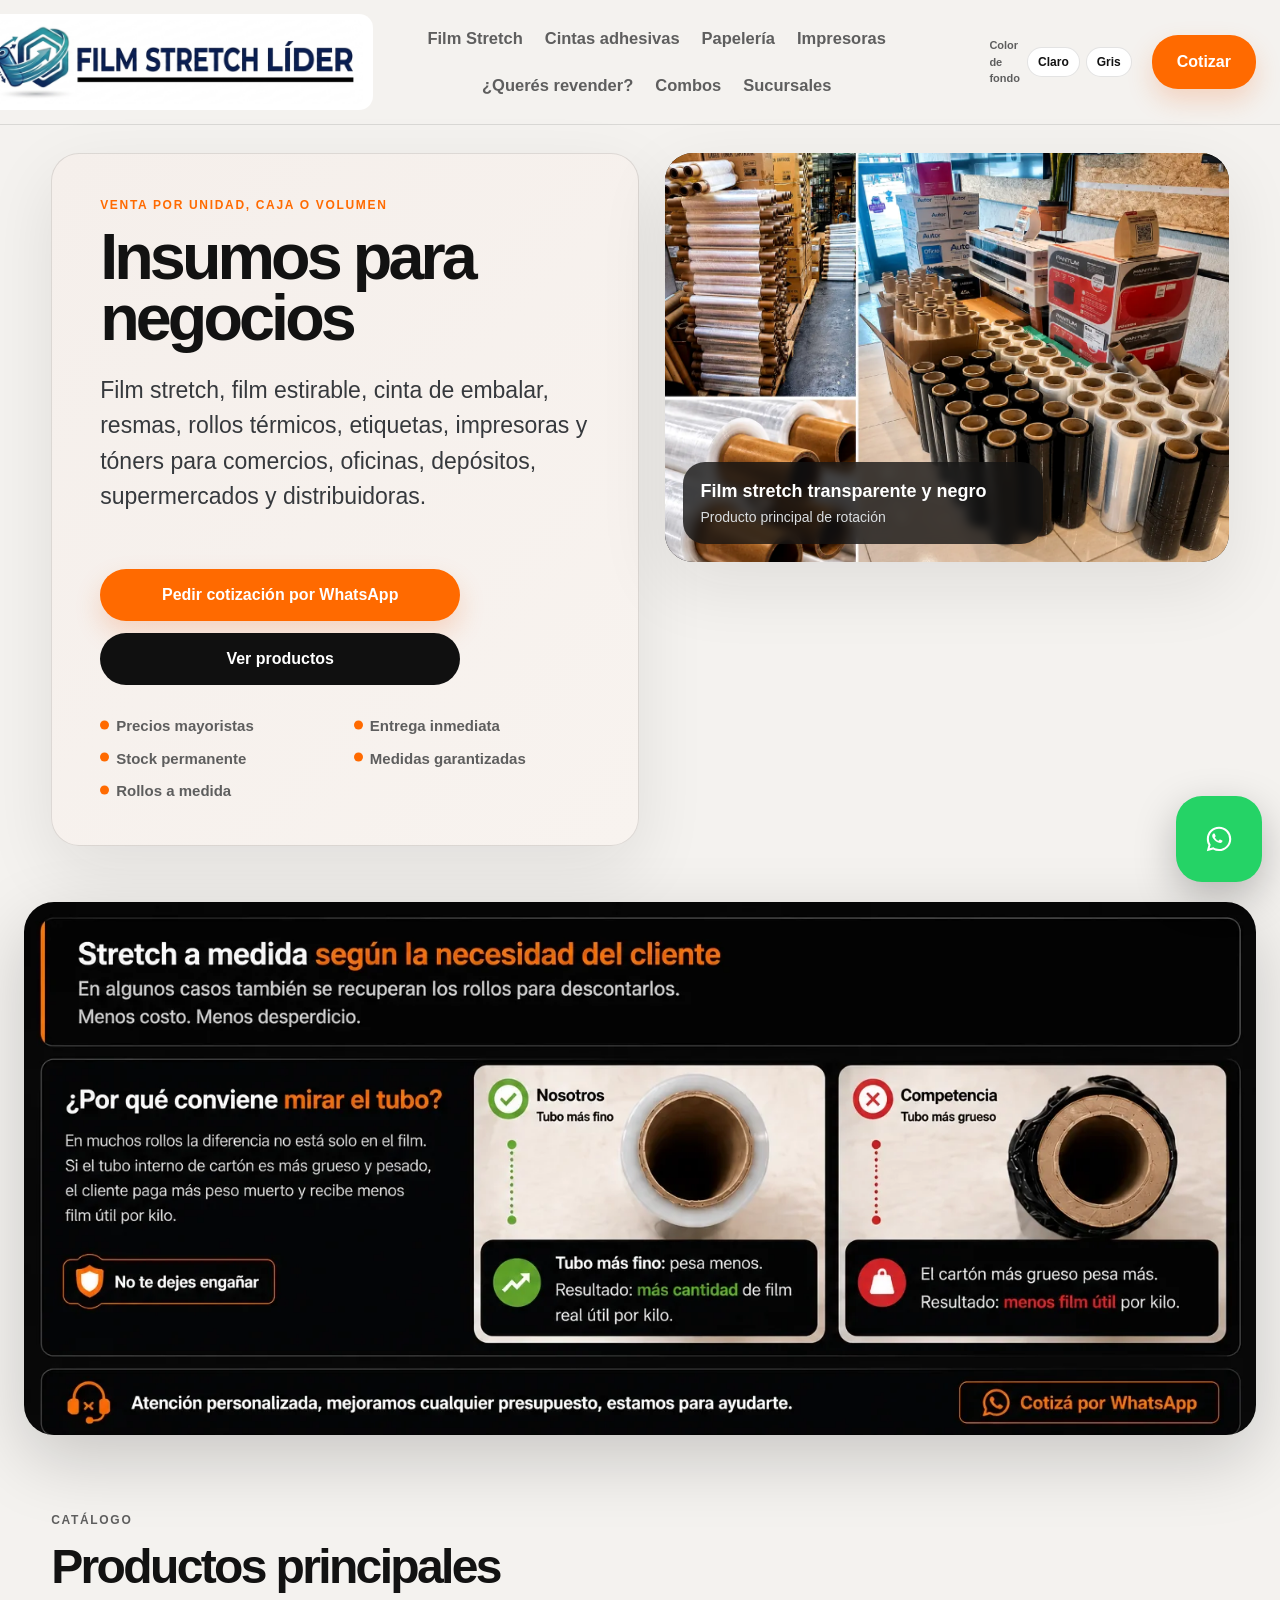
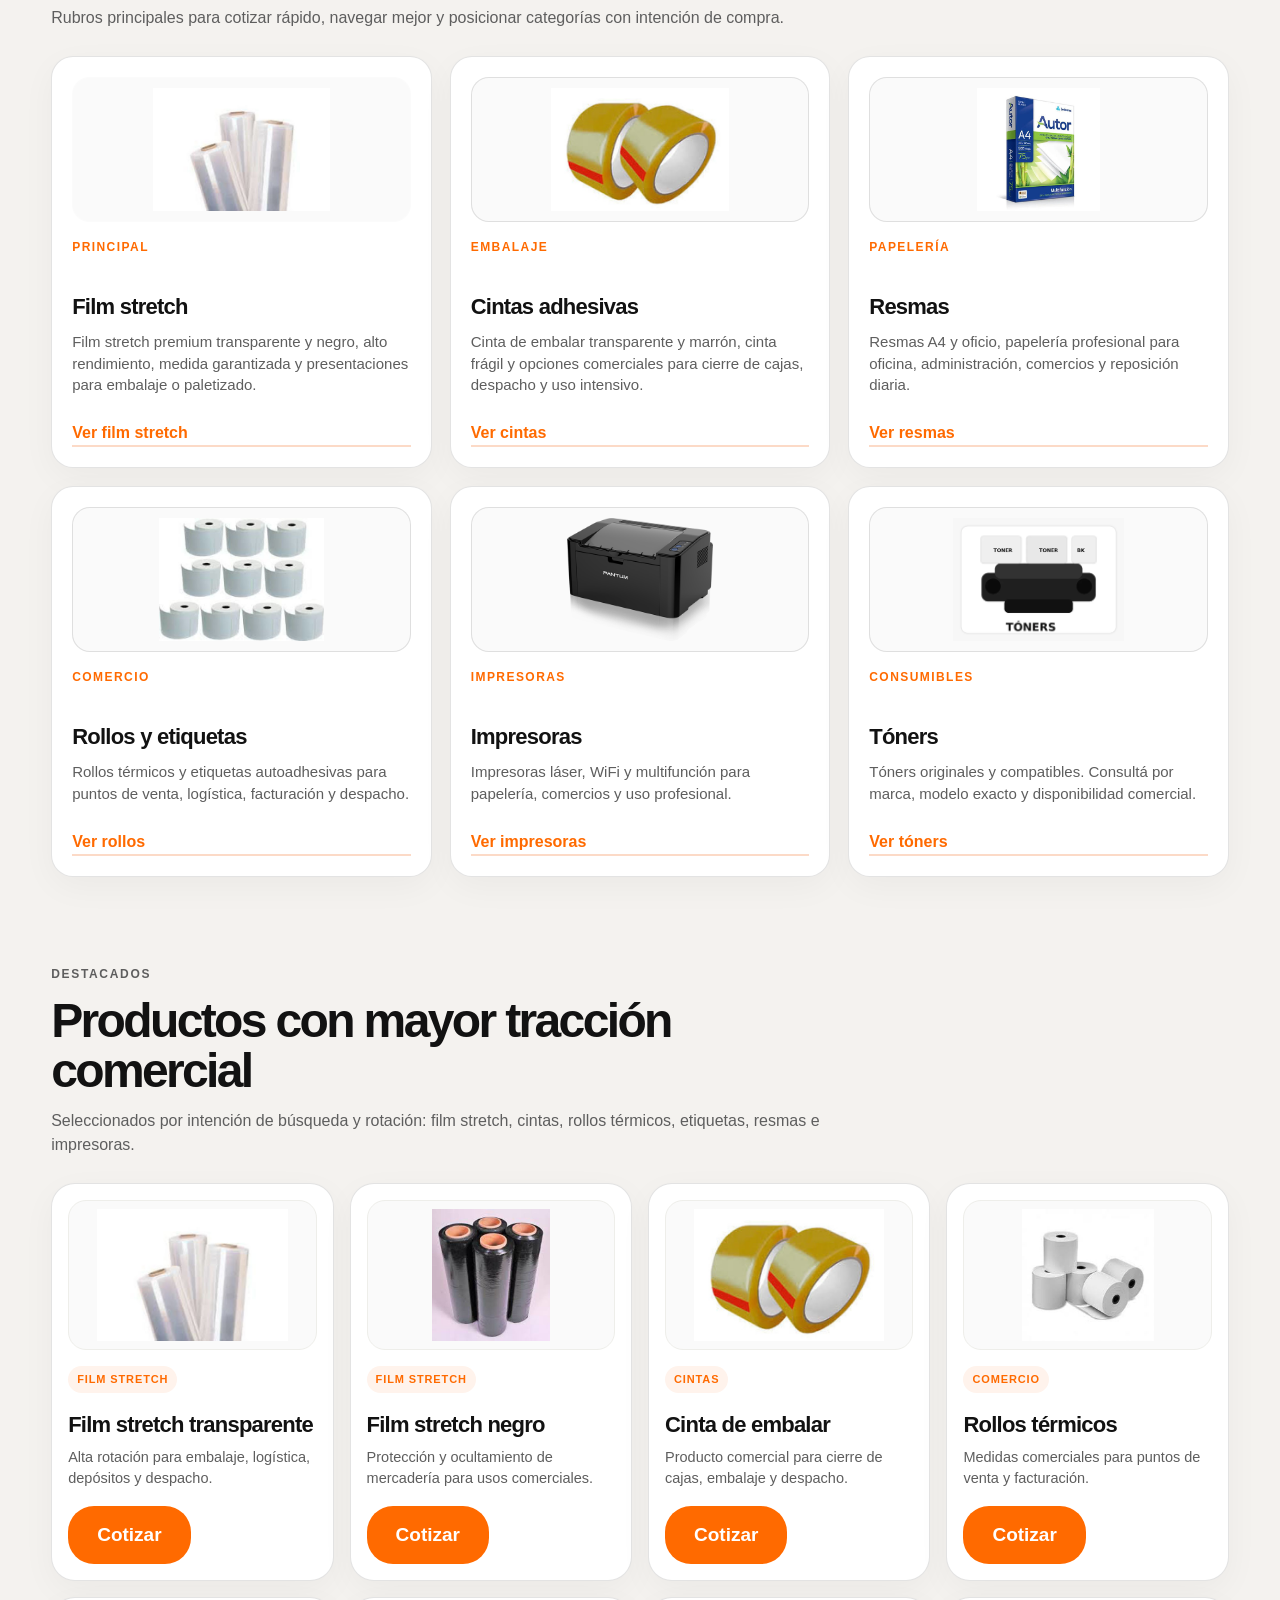
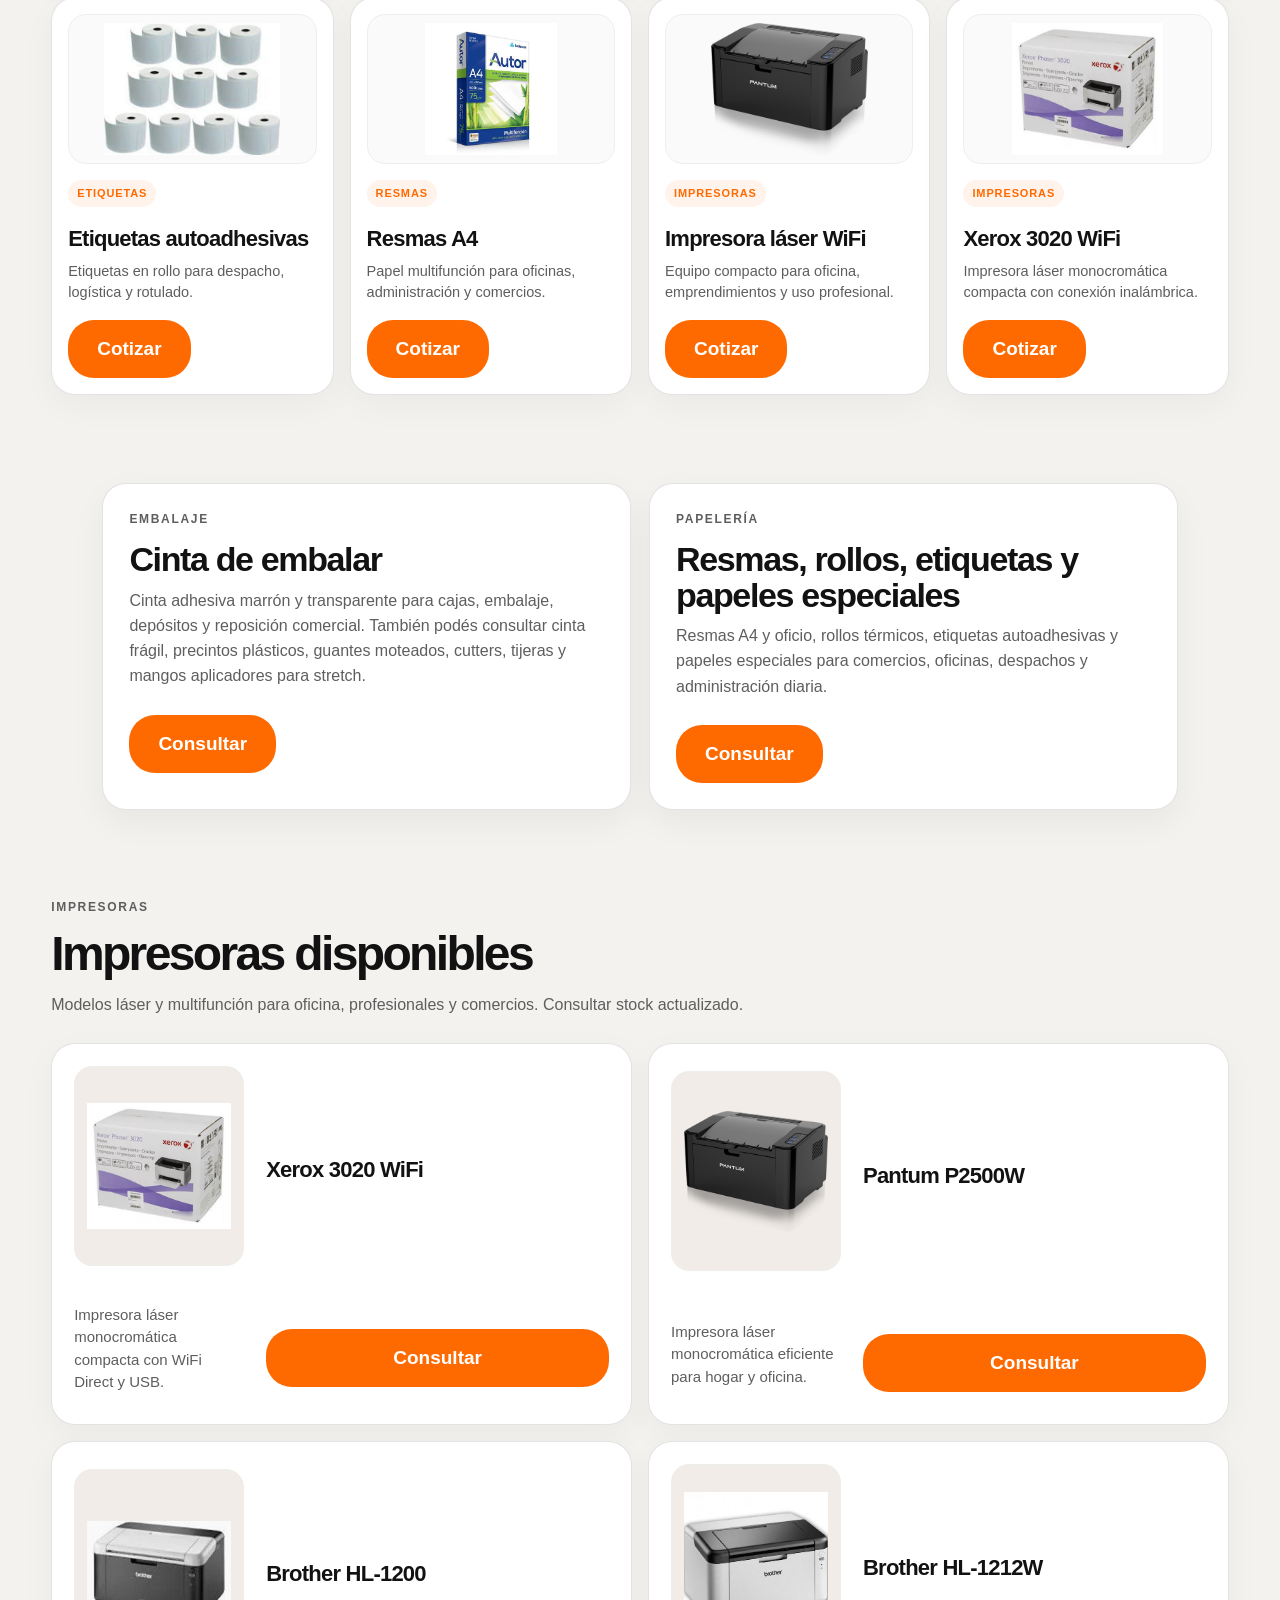
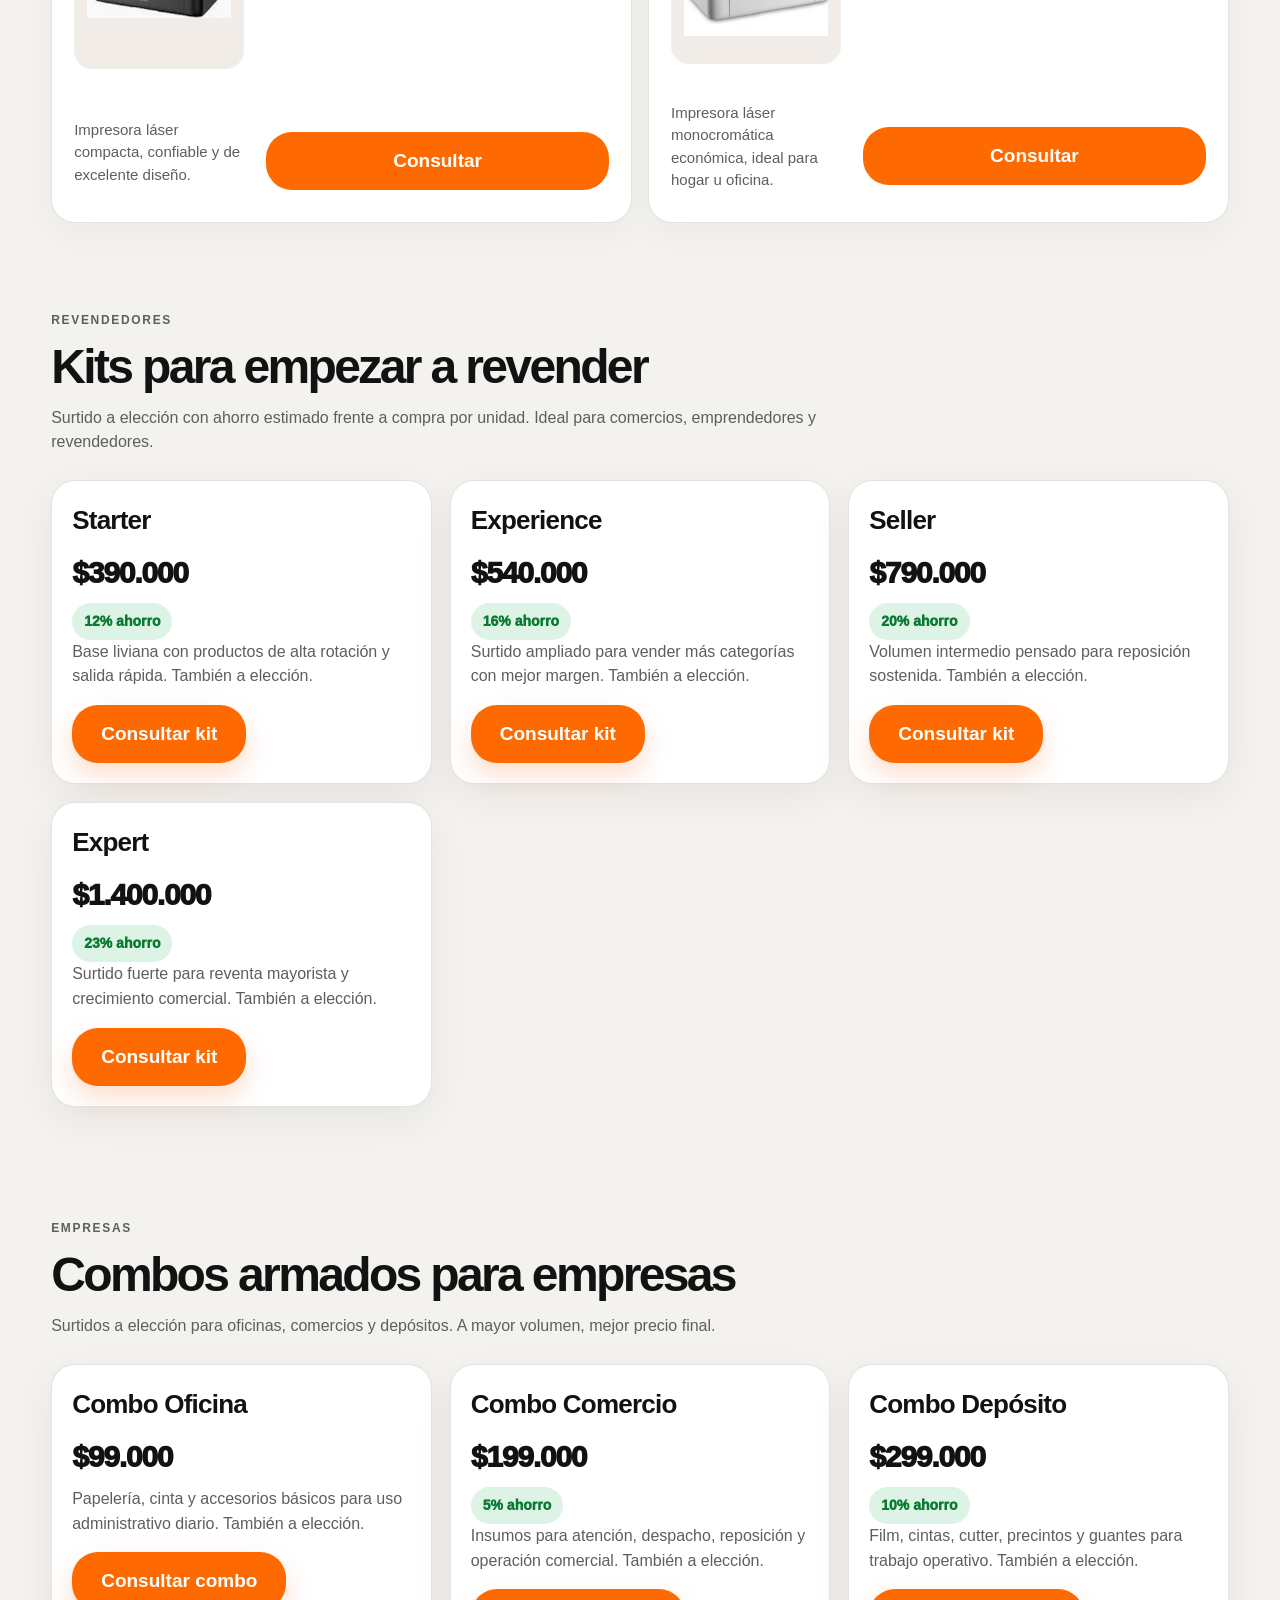
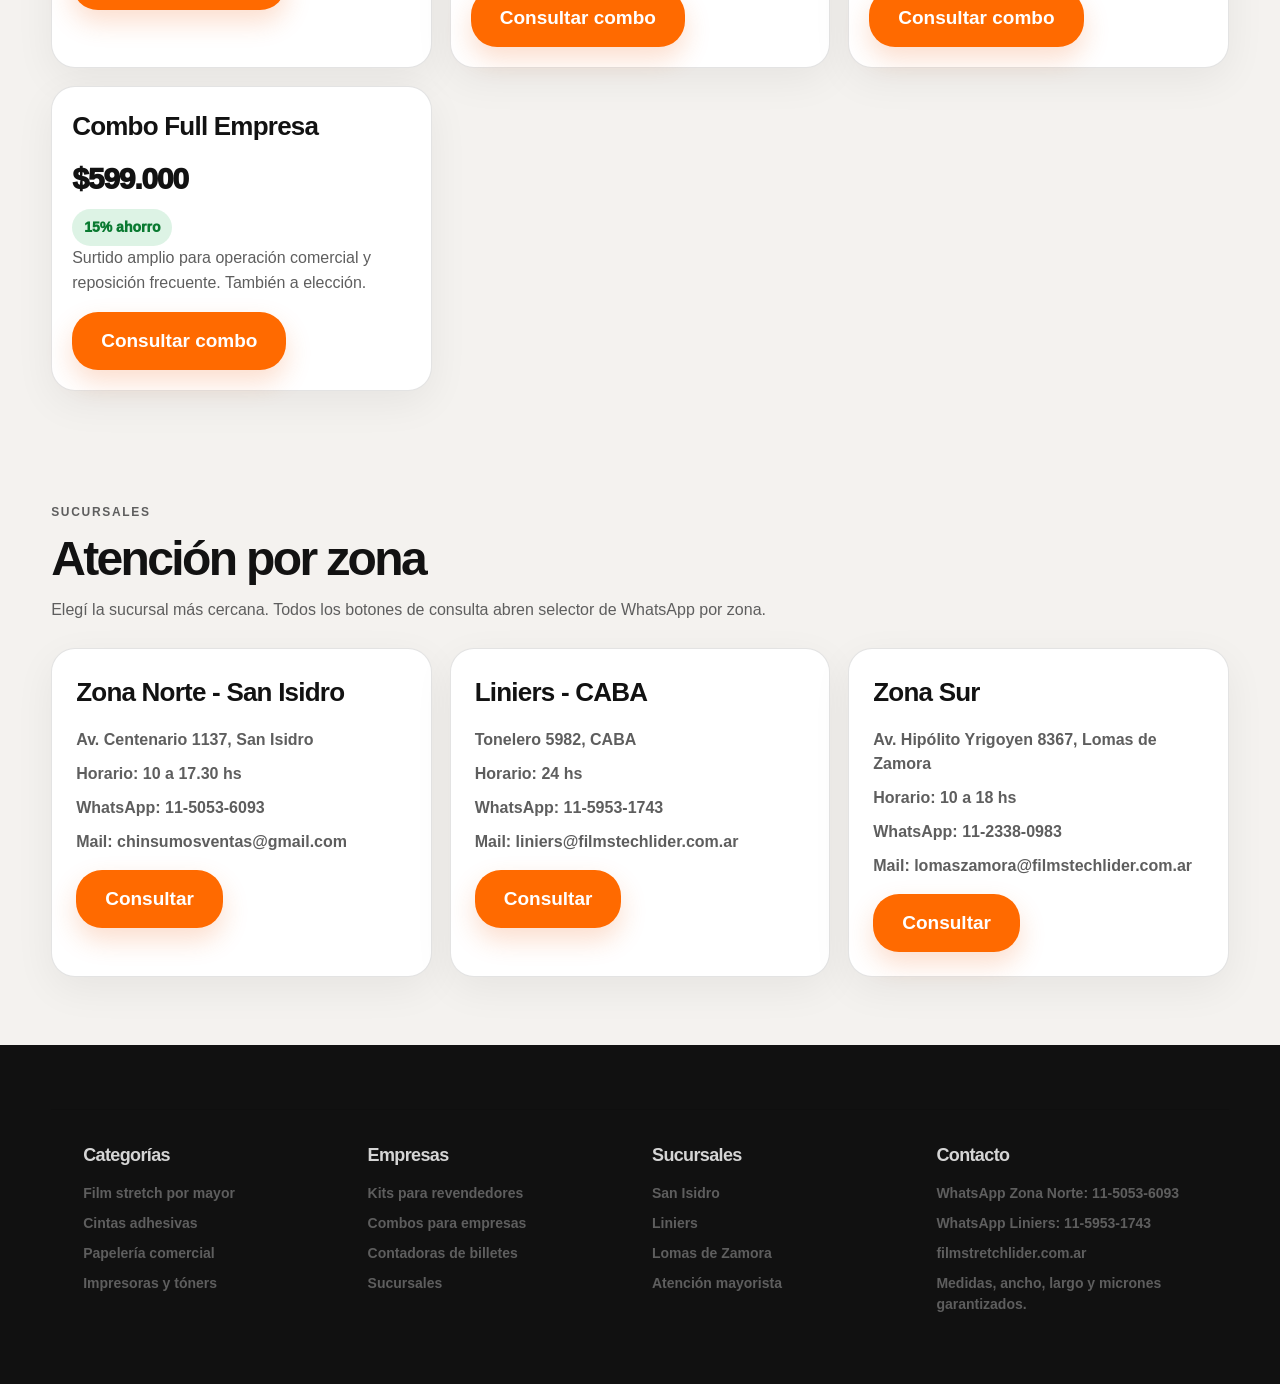
==== index.html @ 1c3432fb "Add files via upload" ====
<!doctype html>
<html lang="es-AR">
<head>
  <meta charset="utf-8">
  <meta name="viewport" content="width=device-width, initial-scale=1">
  <title>Film Stretch Líder | Insumos para negocios y empresas</title>
  <meta name="description" content="Film stretch, film estirable, cinta de embalar, resmas, rollos térmicos, etiquetas, papeles especiales, impresoras y tóners. Insumos para comercios, oficinas, depósitos, supermercados y distribuidoras.">
  <meta name="keywords" content="film stretch, film estirable, cinta de embalar, embalaje de protección, insumos, resmas, toners, impresoras, rollos térmicos, etiquetas autoadhesivas, San Isidro, Liniers, Zona Sur">
  <meta name="robots" content="index,follow">
  <meta property="og:title" content="Film Stretch Líder">
  <meta property="og:description" content="Film stretch, cinta de embalar, resmas, impresoras, tóners e insumos para negocios.">
  <meta property="og:type" content="website">
  <meta property="og:locale" content="es_AR">
  <link rel="canonical" href="https://filmstretchlider.com.ar/">
  <link rel="stylesheet" href="styles.css">
  <script type="application/ld+json">
  {
    "@context": "https://schema.org",
    "@type": "Store",
    "name": "Film Stretch Líder",
    "description": "Insumos para embalaje, papelería e impresoras.",
    "telephone": "+54 9 11 5053-6093",
    "email": "chinsumosventas@gmail.com",
    "address": {
      "@type": "PostalAddress",
      "streetAddress": "Av. Centenario 1137",
      "addressLocality": "San Isidro",
      "addressRegion": "Buenos Aires",
      "addressCountry": "AR"
    },
    "openingHours": "Mo-Fr 10:00-17:30",
    "url": "https://filmstretchlider.com.ar/"
  }
  </script>
</head>
<body class="theme-light">
  <header class="site-header">
    <a class="brand brand-logo" href="index.html" aria-label="Film Stretch Líder">
      <img loading="lazy" src="assets/logo-filmstretchlider.png" alt="Film Stretch Líder">
    </a>
    <nav class="main-nav" aria-label="Navegación">
      <a href="film-stretch/">Film Stretch</a>
      <a href="cintas-adhesivas/">Cintas adhesivas</a>
      <a href="papeleria-comercial/">Papelería</a>
      <a href="impresoras-toners/">Impresoras</a>
      <a href="kits-revendedores/">¿Querés revender?</a><a href="combos-empresas/">Combos</a>
      <a href="sucursales/">Sucursales</a>
    </nav>
    <div class="theme-switcher" aria-label="Cambiar tema">
      <span>Color de fondo</span>
      <button type="button" data-theme="theme-light">Claro</button>
      <button type="button" data-theme="theme-gray">Gris</button>
    </div>
    <a class="button button-header js-open-whatsapp" href="#" data-product="cotización general">Cotizar</a>
  </header>

  <main>
    <section class="hero">
      <div class="hero-copy">
        <p class="kicker">Venta por unidad, caja o volumen</p>
        <h1>Insumos para negocios</h1>
        <p class="hero-text">Film stretch, film estirable, cinta de embalar, resmas, rollos térmicos, etiquetas, impresoras y tóners para comercios, oficinas, depósitos, supermercados y distribuidoras.</p>
        <div class="hero-actions">
          <a class="button js-open-whatsapp" href="#" data-product="cotización general">Pedir cotización por WhatsApp</a>
          <a class="button button-dark" href="#productos">Ver productos</a>
        </div>
        <ul class="hero-benefits" aria-label="Ventajas comerciales">
          <li>Precios mayoristas</li>
          <li>Entrega inmediata</li>
          <li>Stock permanente</li>
          <li>Medidas garantizadas</li>
          <li>Rollos a medida</li>
        </ul>
      </div>

      <div class="hero-side">
        <div class="hero-visual">
          <img src="assets/hero-collage.webp" alt="Collage de film stretch e insumos en stock">
          <div class="hero-label">
            <strong>Film stretch transparente y negro</strong>
            <span>Producto principal de rotación</span>
          </div>
        </div>
      </div>
    </section>

    
    <section class="tube-comparison-home" aria-label="Comparativa de tubos de film stretch">
      <img 
        src="assets/comparativa-tubos-home-sin-catalogo.webp" 
        alt="Comparativa de tubos de film stretch: tubo fino versus tubo grueso. Menos cartón, menos peso muerto y más film útil por kilo."
        loading="lazy">
    </section>

<section class="section" id="productos">
      <div class="section-title">
        <p class="kicker">Catálogo</p>
        <h2>Productos principales</h2>
        <p>Rubros principales para cotizar rápido, navegar mejor y posicionar categorías con intención de compra.</p>
      </div>
      <div class="category-grid category-grid-media">
        <article class="category-card main-category">
          <img loading="lazy" class="category-thumb" src="assets/film-stretch-3rollos.jpg" alt="Film stretch transparente">
          <div class="category-label">Principal</div>
          <h3>Film stretch</h3>
          <p>Film stretch premium transparente y negro, alto rendimiento, medida garantizada y presentaciones para embalaje o paletizado.</p>
          <a href="film-stretch/">Ver film stretch</a>
        </article>

        <article class="category-card">
          <img loading="lazy" class="category-thumb" src="assets/cinta-embalar.jpg" alt="Cinta de embalar">
          <div class="category-label">Embalaje</div>
          <h3>Cintas adhesivas</h3>
          <p>Cinta de embalar transparente y marrón, cinta frágil y opciones comerciales para cierre de cajas, despacho y uso intensivo.</p>
          <a href="cintas-adhesivas/">Ver cintas</a>
        </article>

        <article class="category-card">
          <img loading="lazy" class="category-thumb" src="assets/autor-a4-75g.jpg" alt="Resmas A4">
          <div class="category-label">Papelería</div>
          <h3>Resmas</h3>
          <p>Resmas A4 y oficio, papelería profesional para oficina, administración, comercios y reposición diaria.</p>
          <a href="papeleria-comercial/">Ver resmas</a>
        </article>

        <article class="category-card">
          <img loading="lazy" class="category-thumb" src="assets/etiquetas-pack.jpg" alt="Rollos térmicos y etiquetas">
          <div class="category-label">Comercio</div>
          <h3>Rollos y etiquetas</h3>
          <p>Rollos térmicos y etiquetas autoadhesivas para puntos de venta, logística, facturación y despacho.</p>
          <a href="papeleria-comercial/">Ver rollos</a>
        </article>

        <article class="category-card">
          <img loading="lazy" class="category-thumb" src="assets/pantum-p2500w.jpg" alt="Impresora láser">
          <div class="category-label">Impresoras</div>
          <h3>Impresoras</h3>
          <p>Impresoras láser, WiFi y multifunción para papelería, comercios y uso profesional.</p>
          <a href="impresoras-toners/">Ver impresoras</a>
        </article>

        <article class="category-card">
          <img loading="lazy" class="category-thumb" src="assets/toners-genericos.webp" alt="Tóners e insumos de impresión">
          <div class="category-label">Consumibles</div>
          <h3>Tóners</h3>
          <p>Tóners originales y compatibles. Consultá por marca, modelo exacto y disponibilidad comercial.</p>
          <a href="impresoras-toners/">Ver tóners</a>
        </article>
      </div>
    </section>

    <section class="section product-gallery">
      <div class="section-title">
        <p class="kicker">Destacados</p>
        <h2>Productos con mayor tracción comercial</h2>
        <p>Seleccionados por intención de búsqueda y rotación: film stretch, cintas, rollos térmicos, etiquetas, resmas e impresoras.</p>
      </div>
      <div class="gallery-grid gallery-grid-compact">
        <article class="gallery-card">
          <img loading="lazy" src="assets/film-stretch-3rollos.jpg" alt="Film stretch transparente">
          <div><span class="product-badge">Film stretch</span><h3>Film stretch transparente</h3><p>Alta rotación para embalaje, logística, depósitos y despacho.</p><button class="button button-small js-open-whatsapp" data-product="film stretch transparente">Cotizar</button></div>
        </article>
        <article class="gallery-card">
          <img loading="lazy" src="assets/film-stretch-negro.jpg" alt="Film stretch negro">
          <div><span class="product-badge">Film stretch</span><h3>Film stretch negro</h3><p>Protección y ocultamiento de mercadería para usos comerciales.</p><button class="button button-small js-open-whatsapp" data-product="film stretch negro">Cotizar</button></div>
        </article>
        <article class="gallery-card">
          <img loading="lazy" src="assets/cinta-embalar.jpg" alt="Cinta de embalar">
          <div><span class="product-badge">Cintas</span><h3>Cinta de embalar</h3><p>Producto comercial para cierre de cajas, embalaje y despacho.</p><button class="button button-small js-open-whatsapp" data-product="cinta de embalar">Cotizar</button></div>
        </article>
        <article class="gallery-card">
          <img loading="lazy" src="assets/rollos-termicos.jpg" alt="Rollos térmicos">
          <div><span class="product-badge">Comercio</span><h3>Rollos térmicos</h3><p>Medidas comerciales para puntos de venta y facturación.</p><button class="button button-small js-open-whatsapp" data-product="rollos térmicos">Cotizar</button></div>
        </article>
        <article class="gallery-card">
          <img loading="lazy" src="assets/etiquetas-pack.jpg" alt="Etiquetas autoadhesivas">
          <div><span class="product-badge">Etiquetas</span><h3>Etiquetas autoadhesivas</h3><p>Etiquetas en rollo para despacho, logística y rotulado.</p><button class="button button-small js-open-whatsapp" data-product="etiquetas autoadhesivas">Cotizar</button></div>
        </article>
        <article class="gallery-card">
          <img loading="lazy" src="assets/autor-a4-75g.jpg" alt="Resma A4 Autor 75 gramos">
          <div><span class="product-badge">Resmas</span><h3>Resmas A4</h3><p>Papel multifunción para oficinas, administración y comercios.</p><button class="button button-small js-open-whatsapp" data-product="resmas A4">Cotizar</button></div>
        </article>
        <article class="gallery-card">
          <img loading="lazy" src="assets/pantum-p2500w.jpg" alt="Impresora Pantum P2500W">
          <div><span class="product-badge">Impresoras</span><h3>Impresora láser WiFi</h3><p>Equipo compacto para oficina, emprendimientos y uso profesional.</p><button class="button button-small js-open-whatsapp" data-product="impresora láser WiFi">Cotizar</button></div>
        </article>
        <article class="gallery-card">
          <img loading="lazy" src="assets/xerox-3020-wifi.jpg" alt="Impresora Xerox 3020 WiFi">
          <div><span class="product-badge">Impresoras</span><h3>Xerox 3020 WiFi</h3><p>Impresora láser monocromática compacta con conexión inalámbrica.</p><button class="button button-small js-open-whatsapp" data-product="Xerox 3020 WiFi">Cotizar</button></div>
        </article>
      </div>
    </section>

    <section class="section seo-blocks">
      <div class="two-columns">
        <article class="info-block">
          <p class="kicker">Embalaje</p>
          <h2>Cinta de embalar</h2>
          <p>Cinta adhesiva marrón y transparente para cajas, embalaje, depósitos y reposición comercial. También podés consultar cinta frágil, precintos plásticos, guantes moteados, cutters, tijeras y mangos aplicadores para stretch.</p>
          <button class="button button-small js-open-whatsapp" data-product="cintas adhesivas y accesorios de embalaje">Consultar</button>
        </article>
        <article class="info-block">
          <p class="kicker">Papelería</p>
          <h2>Resmas, rollos, etiquetas y papeles especiales</h2>
          <p>Resmas A4 y oficio, rollos térmicos, etiquetas autoadhesivas y papeles especiales para comercios, oficinas, despachos y administración diaria.</p>
          <button class="button button-small js-open-whatsapp" data-product="papelería comercial">Consultar</button>
        </article>
      </div>
    </section>

    <section class="section" id="impresion">
      <div class="section-title">
        <p class="kicker">Impresoras</p>
        <h2>Impresoras disponibles</h2>
        <p>Modelos láser y multifunción para oficina, profesionales y comercios. Consultar stock actualizado.</p>
      </div>
      <div class="printer-grid">
        <article class="printer-card"><img loading="lazy" src="assets/xerox-3020-wifi.jpg" alt="Xerox 3020 WiFi"><h3>Xerox 3020 WiFi</h3><p>Impresora láser monocromática compacta con WiFi Direct y USB.</p><button class="button button-small js-open-whatsapp" data-product="Impresora Xerox 3020 WiFi">Consultar</button></article>
        <article class="printer-card"><img loading="lazy" src="assets/pantum-p2500w.jpg" alt="Pantum P2500W"><h3>Pantum P2500W</h3><p>Impresora láser monocromática eficiente para hogar y oficina.</p><button class="button button-small js-open-whatsapp" data-product="Impresora Pantum P2500W">Consultar</button></article>
        <article class="printer-card"><img loading="lazy" src="assets/brother-hl1200.jpg" alt="Brother HL-1200"><h3>Brother HL-1200</h3><p>Impresora láser compacta, confiable y de excelente diseño.</p><button class="button button-small js-open-whatsapp" data-product="Impresora Brother HL-1200">Consultar</button></article>
        <article class="printer-card"><img loading="lazy" src="assets/brother-hl1212w.jpg" alt="Brother HL-1212W"><h3>Brother HL-1212W</h3><p>Impresora láser monocromática económica, ideal para hogar u oficina.</p><button class="button button-small js-open-whatsapp" data-product="Impresora Brother HL-1212W">Consultar</button></article>
      </div>
    </section>

    <section class="section" id="kits-revendedores">
      <div class="section-title">
        <p class="kicker">Revendedores</p>
        <h2>Kits para empezar a revender</h2>
        <p>Surtido a elección con ahorro estimado frente a compra por unidad. Ideal para comercios, emprendedores y revendedores.</p>
      </div>
      <div class="page-grid">
        <article class="kit-card"><h3>Starter</h3><div class="kit-price">$390.000</div><span class="saving">12% ahorro</span><p>Base liviana con productos de alta rotación y salida rápida. También a elección.</p><button class="button js-open-whatsapp" data-product="Kit Starter para revendedores">Consultar kit</button></article>
        <article class="kit-card"><h3>Experience</h3><div class="kit-price">$540.000</div><span class="saving">16% ahorro</span><p>Surtido ampliado para vender más categorías con mejor margen. También a elección.</p><button class="button js-open-whatsapp" data-product="Kit Experience para revendedores">Consultar kit</button></article>
        <article class="kit-card"><h3>Seller</h3><div class="kit-price">$790.000</div><span class="saving">20% ahorro</span><p>Volumen intermedio pensado para reposición sostenida. También a elección.</p><button class="button js-open-whatsapp" data-product="Kit Seller para revendedores">Consultar kit</button></article>
        <article class="kit-card"><h3>Expert</h3><div class="kit-price">$1.400.000</div><span class="saving">23% ahorro</span><p>Surtido fuerte para reventa mayorista y crecimiento comercial. También a elección.</p><button class="button js-open-whatsapp" data-product="Kit Expert para revendedores">Consultar kit</button></article>
      </div>
    </section>

    <section class="section" id="combos-empresas">
      <div class="section-title">
        <p class="kicker">Empresas</p>
        <h2>Combos armados para empresas</h2>
        <p>Surtidos a elección para oficinas, comercios y depósitos. A mayor volumen, mejor precio final.</p>
      </div>
      <div class="page-grid">
        <article class="kit-card"><h3>Combo Oficina</h3><div class="kit-price">$99.000</div><p>Papelería, cinta y accesorios básicos para uso administrativo diario. También a elección.</p><button class="button js-open-whatsapp" data-product="Combo Oficina">Consultar combo</button></article>
        <article class="kit-card"><h3>Combo Comercio</h3><div class="kit-price">$199.000</div><span class="saving">5% ahorro</span><p>Insumos para atención, despacho, reposición y operación comercial. También a elección.</p><button class="button js-open-whatsapp" data-product="Combo Comercio">Consultar combo</button></article>
        <article class="kit-card"><h3>Combo Depósito</h3><div class="kit-price">$299.000</div><span class="saving">10% ahorro</span><p>Film, cintas, cutter, precintos y guantes para trabajo operativo. También a elección.</p><button class="button js-open-whatsapp" data-product="Combo Depósito">Consultar combo</button></article>
        <article class="kit-card"><h3>Combo Full Empresa</h3><div class="kit-price">$599.000</div><span class="saving">15% ahorro</span><p>Surtido amplio para operación comercial y reposición frecuente. También a elección.</p><button class="button js-open-whatsapp" data-product="Combo Full Empresa">Consultar combo</button></article>
      </div>
    </section>

    <section class="section" id="sucursales">
      <div class="section-title">
        <p class="kicker">Sucursales</p>
        <h2>Atención por zona</h2>
        <p>Elegí la sucursal más cercana. Todos los botones de consulta abren selector de WhatsApp por zona.</p>
      </div>
      <div class="page-grid">
        <article class="branch-card">
          <h3>Zona Norte - San Isidro</h3>
          <div class="branch-list"><span>Av. Centenario 1137, San Isidro</span><span>Horario: 10 a 17.30 hs</span><span>WhatsApp: 11-5053-6093</span><span>Mail: chinsumosventas@gmail.com</span></div>
          <button class="button js-open-whatsapp" data-product="consulta para Zona Norte - San Isidro">Consultar</button>
        </article>
        <article class="branch-card">
          <h3>Liniers - CABA</h3>
          <div class="branch-list"><span>Tonelero 5982, CABA</span><span>Horario: 24 hs</span><span>WhatsApp: 11-5953-1743</span><span>Mail: liniers@filmstechlider.com.ar</span></div>
          <button class="button js-open-whatsapp" data-product="consulta para Liniers - CABA">Consultar</button>
        </article>
        <article class="branch-card">
          <h3>Zona Sur</h3>
          <div class="branch-list"><span>Av. Hipólito Yrigoyen 8367, Lomas de Zamora</span><span>Horario: 10 a 18 hs</span><span>WhatsApp: 11-2338-0983</span><span>Mail: lomaszamora@filmstechlider.com.ar</span></div>
          <button class="button js-open-whatsapp" data-product="consulta para Zona Sur">Consultar</button>
        </article>
      </div>
    </section>
  </main>

  <footer class="site-footer">
    <div class="footer-seo">
      <div>
        <h3>Categorías</h3>
        <a href="film-stretch/">Film stretch por mayor</a>
        <a href="cintas-adhesivas/">Cintas adhesivas</a>
        <a href="papeleria-comercial/">Papelería comercial</a>
        <a href="impresoras-toners/">Impresoras y tóners</a>
      </div>
      <div>
        <h3>Empresas</h3>
        <a href="kits-revendedores/">Kits para revendedores</a>
        <a href="combos-empresas/">Combos para empresas</a>
        <a href="contadoras-billetes/">Contadoras de billetes</a>
        <a href="sucursales/">Sucursales</a>
      </div>
      <div>
        <h3>Sucursales</h3>
        <span>San Isidro</span>
        <span>Liniers</span>
        <span>Lomas de Zamora</span>
        <span>Atención mayorista</span>
      </div>
      <div>
        <h3>Contacto</h3>
        <span>WhatsApp Zona Norte: 11-5053-6093</span>
        <span>WhatsApp Liniers: 11-5953-1743</span>
        <span>filmstretchlider.com.ar</span>
        <span>Medidas, ancho, largo y micrones garantizados.</span>
      </div>
    </div>
  </footer>

  <div class="whatsapp-modal" aria-hidden="true">
    <div class="whatsapp-backdrop" data-close-modal></div>
    <div class="whatsapp-panel" role="dialog" aria-modal="true" aria-label="Elegir sucursal para WhatsApp">
      <button class="modal-close" type="button" data-close-modal aria-label="Cerrar">×</button>
      <h2>Elegí sucursal</h2>
      <p data-modal-product>Elegí la sucursal para consultar</p>
      <div class="whatsapp-options">
        <a class="whatsapp-option" href="https://wa.me/5491150536093?text=Hola%2C%20quiero%20hacer%20una%20consulta.%20Vengo%20desde%20la%20web." data-number="5491150536093" target="_blank" rel="noopener"><span>Zona Norte - San Isidro<small>11-2338-0983</small></span><strong>WhatsApp</strong></a>
        <a class="whatsapp-option" href="https://wa.me/5491159531743?text=Hola%2C%20quiero%20hacer%20una%20consulta.%20Vengo%20desde%20la%20web." data-number="5491159531743" target="_blank" rel="noopener"><span>Liniers - CABA<small>11-5953-1743</small></span><strong>WhatsApp</strong></a>
        <a class="whatsapp-option" href="https://wa.me/5491123380983?text=Hola%2C%20quiero%20hacer%20una%20consulta.%20Vengo%20desde%20la%20web." data-number="5491123380983" target="_blank" rel="noopener"><span>Zona Sur - Lomas de Zamora<small>11-2338-0983</small></span><strong>WhatsApp</strong></a>
      </div>
    </div>
  </div>

  <button class="floating-whatsapp js-open-whatsapp" type="button" data-product="consulta general" aria-label="Consultar por WhatsApp">☏</button>
  <script src="script.js"></script>
</body>
</html>
---- styles.css ----
:root{
  --bg:#f5f5f2;
  --paper:#ffffff;
  --ink:#131313;
  --muted:#666a70;
  --line:#deded8;
  --dark:#171717;
  --orange:#f26b22;
  --orange-dark:#c95110;
  --green:#18a957;
  --radius:24px;
  --shadow:0 24px 70px rgba(20,20,20,.09);
}
*{box-sizing:border-box}
html{scroll-behavior:smooth}
body{margin:0;font-family:Arial,Helvetica,sans-serif;color:var(--ink);background:var(--bg);line-height:1.5}
a{text-decoration:none;color:inherit}
img{display:block;max-width:100%}
.site-header{position:sticky;top:0;z-index:20;display:flex;align-items:center;justify-content:space-between;gap:28px;padding:16px clamp(18px,4vw,58px);background:rgba(245,245,242,.93);backdrop-filter:blur(14px);border-bottom:1px solid var(--line)}
.brand{display:flex;flex-direction:column;min-width:max-content}
.brand-name{font-size:21px;font-weight:900;letter-spacing:-.04em}
.brand-subtitle{font-size:12px;color:var(--muted);text-transform:uppercase;letter-spacing:.14em}
.main-nav{display:flex;gap:22px;font-size:14px;color:var(--muted)}
.main-nav a:hover{color:var(--ink)}
.button{display:inline-flex;align-items:center;justify-content:center;min-height:50px;padding:0 24px;border-radius:999px;background:var(--orange);color:white;font-weight:900;border:1px solid transparent;box-shadow:0 12px 26px rgba(242,107,34,.22)}
.button:hover{background:var(--orange-dark)}
.button-dark{background:var(--dark);box-shadow:none}
.button-dark:hover{background:#000}
.button-header{min-height:42px;padding:0 17px;font-size:14px}
.hero{max-width:1360px;margin:auto;padding:clamp(32px,6vw,84px) clamp(18px,4vw,58px) 38px;display:grid;grid-template-columns:1.02fr .98fr;gap:28px}
.hero-copy{min-height:560px;display:flex;flex-direction:column;justify-content:center;background:radial-gradient(circle at 80% 15%,rgba(242,107,34,.18),transparent 35%),var(--paper);border:1px solid var(--line);border-radius:var(--radius);padding:clamp(30px,5vw,68px);box-shadow:var(--shadow)}
.kicker{margin:0 0 13px;color:var(--orange);font-size:12px;font-weight:900;letter-spacing:.14em;text-transform:uppercase}
h1,h2,h3,p{margin-top:0}
h1{max-width:900px;margin-bottom:22px;font-size:clamp(44px,6.5vw,82px);line-height:.94;letter-spacing:-.07em}
h2{margin-bottom:14px;font-size:clamp(29px,4.2vw,48px);line-height:1.04;letter-spacing:-.055em}
h3{margin-bottom:8px;font-size:22px;letter-spacing:-.035em}
.hero-text{max-width:780px;color:#36393d;font-size:clamp(18px,2vw,23px)}
.hero-actions{display:flex;gap:12px;flex-wrap:wrap;margin:30px 0}
.selling-points{display:flex;gap:10px;flex-wrap:wrap}
.selling-points span{padding:8px 12px;border:1px solid var(--line);border-radius:999px;color:#4e5358;background:#fafafa;font-size:14px;font-weight:800}
.hero-visual{position:relative;overflow:hidden;min-height:560px;border-radius:var(--radius);background:#ddd;box-shadow:var(--shadow)}
.hero-visual img{width:100%;height:100%;object-fit:cover;filter:saturate(.96) contrast(1.02)}
.hero-label{position:absolute;left:22px;right:22px;bottom:22px;padding:18px 20px;border-radius:18px;background:rgba(19,19,19,.86);color:white}
.hero-label strong{display:block;font-size:18px}
.hero-label span{display:block;color:#d9dde0;font-size:14px;margin-top:2px}
.section{max-width:1360px;margin:auto;padding:44px clamp(18px,4vw,58px)}
.intro-strip{padding-top:0;padding-bottom:0}
.intro-strip p{margin:0;padding:20px 24px;border:1px solid var(--line);border-radius:18px;background:var(--dark);color:white;font-size:18px;font-weight:800}
.section-title{max-width:800px;margin-bottom:26px}
.section-title p{color:var(--muted)}
.category-grid{display:grid;grid-template-columns:repeat(3,1fr);gap:16px}
.category-card{min-height:245px;padding:26px;border:1px solid var(--line);border-radius:var(--radius);background:var(--paper);box-shadow:0 10px 34px rgba(20,20,20,.04)}
.category-card.main-category{background:linear-gradient(135deg,#191919,#303030);color:white}
.category-card.main-category p{color:#d6d6d6}
.category-label{display:inline-block;margin-bottom:28px;color:var(--orange);font-size:12px;font-weight:900;letter-spacing:.12em;text-transform:uppercase}
.category-card p{color:var(--muted);min-height:76px}
.category-card a,.text-link,.printer-card a{display:inline-block;margin-top:10px;color:var(--orange);font-weight:900;border-bottom:2px solid rgba(242,107,34,.25)}
.category-card a:hover,.text-link:hover,.printer-card a:hover{border-bottom-color:var(--orange)}
.feature-section{display:grid;grid-template-columns:1fr .86fr;gap:24px;align-items:stretch}
.feature-copy,.info-block{padding:clamp(28px,4vw,52px);border:1px solid var(--line);border-radius:var(--radius);background:var(--paper);box-shadow:0 10px 34px rgba(20,20,20,.04)}
.feature-copy p,.info-block p,.seo-block p,.contact-copy p{color:var(--muted)}
.product-list{display:grid;grid-template-columns:1fr 1fr;gap:12px;margin:26px 0 22px}
.product-list div{padding:16px;border:1px solid var(--line);border-radius:16px;background:#fbfbfa}
.product-list strong{display:block}
.product-list span{display:block;margin-top:4px;color:var(--muted);font-size:14px}
.description-box{margin:0 0 28px;padding:18px;border-left:4px solid var(--orange);background:#fcf8f5;border-radius:14px}
.description-box h3{font-size:20px;margin-bottom:8px}
.feature-photo{min-height:420px;overflow:hidden;border-radius:var(--radius);box-shadow:var(--shadow);background:#ddd}
.feature-photo img{width:100%;height:100%;object-fit:cover}
.comparison-photo{position:relative}
.comparison-note,.comparison-tag,.comparison-foot{position:absolute;background:rgba(19,19,19,.84);color:#fff}
.comparison-note{top:18px;left:18px;padding:10px 14px;border-radius:14px;font-weight:900;font-size:15px}
.comparison-tag{padding:12px 14px;border-radius:14px;max-width:160px}
.comparison-tag strong{display:block;font-size:16px}
.comparison-tag span{display:block;color:#d9dde0;font-size:13px;margin-top:2px}
.left-tag{top:96px;left:20px}
.right-tag{bottom:96px;left:20px}
.comparison-foot{left:18px;right:18px;bottom:18px;padding:12px 14px;border-radius:14px;font-size:14px;color:#ececec}
.two-columns{display:grid;grid-template-columns:1fr 1fr;gap:16px}
.mini-list{margin:18px 0 0;padding-left:18px;color:#444}
.mini-list li{margin:4px 0}
.printer-grid{display:grid;grid-template-columns:repeat(2,1fr);gap:16px}
.printer-card{display:grid;grid-template-columns:170px 1fr;gap:22px;align-items:center;padding:22px;border:1px solid var(--line);border-radius:var(--radius);background:var(--paper);box-shadow:0 10px 34px rgba(20,20,20,.04)}
.printer-card img{width:170px;height:135px;object-fit:contain;background:#fff;border:1px solid #eeeeea;border-radius:18px;padding:10px}
.printer-card p{color:var(--muted);font-size:15px;margin-bottom:8px}
.toner-band{display:flex;align-items:center;justify-content:space-between;gap:26px;color:white;background:radial-gradient(circle at right,rgba(242,107,34,.26),transparent 34%),var(--dark);border-radius:var(--radius);padding:clamp(30px,5vw,56px)}
.toner-band p{color:#d5d5d5;max-width:760px}
.seo-block{padding-top:18px;padding-bottom:18px}
.seo-block h2{font-size:28px}
.seo-block p{max-width:980px}
.contact-section{max-width:1360px;margin:40px auto 0;padding:clamp(34px,6vw,62px) clamp(18px,4vw,58px);background:var(--paper);border-top:1px solid var(--line)}
.contact-grid{display:grid;grid-template-columns:repeat(4,1fr);gap:14px;margin-top:24px}
.contact-grid a{padding:22px;border:1px solid var(--line);border-radius:18px;background:#fbfbfa}
.contact-grid strong{display:block;margin-bottom:6px}
.contact-grid span{color:var(--muted)}
.hours{margin:18px 0 0;color:var(--muted);font-weight:800}
.site-footer{display:flex;justify-content:space-between;gap:20px;padding:24px clamp(18px,4vw,58px);background:#111;color:#d5d5d5;font-size:14px}
.whatsapp-float{position:fixed;right:18px;bottom:18px;z-index:30;padding:14px 19px;border-radius:999px;background:var(--green);color:white;font-weight:900;box-shadow:0 14px 30px rgba(0,0,0,.25)}
@media(max-width:1100px){
  .main-nav{display:none}
  .hero,.feature-section{grid-template-columns:1fr}
  .hero-copy,.hero-visual{min-height:auto}
  .hero-visual{height:420px}
  .category-grid,.contact-grid,.printer-grid{grid-template-columns:1fr 1fr}
  .printer-card{grid-template-columns:1fr}
  .printer-card img{width:100%;height:190px}
}
@media(max-width:720px){
  .button-header{display:none}
  .brand-name{font-size:18px}
  h1{font-size:44px}
  .hero{padding-top:24px}
  .hero-copy{padding:28px}
  .hero-visual{height:320px}
  .hero-actions,.toner-band,.site-footer{flex-direction:column;align-items:flex-start}
  .button{width:100%}
  .category-grid,.two-columns,.product-list,.contact-grid,.printer-grid{grid-template-columns:1fr}
  .comparison-note{font-size:13px}
  .comparison-tag{max-width:145px}
  .left-tag{top:72px}
  .right-tag{bottom:86px}
}


.gallery-grid{display:grid;grid-template-columns:repeat(3,1fr);gap:16px}
.gallery-card{display:grid;grid-template-rows:auto 1fr;padding:18px;border:1px solid var(--line);border-radius:var(--radius);background:var(--paper);box-shadow:0 10px 34px rgba(20,20,20,.04)}
.gallery-card img{width:100%;height:220px;object-fit:contain;background:#fff;border:1px solid #eeeeea;border-radius:18px;padding:12px;margin-bottom:16px}
.gallery-card p{color:var(--muted);font-size:15px;margin-bottom:8px}
.gallery-card a{display:inline-block;margin-top:10px;color:var(--orange);font-weight:900;border-bottom:2px solid rgba(242,107,34,.25)}
.gallery-card a:hover{border-bottom-color:var(--orange)}

@media(max-width:1100px){
  .gallery-grid{grid-template-columns:1fr 1fr}
}
@media(max-width:720px){
  .gallery-grid{grid-template-columns:1fr}
}


/* Final polish */
.product-badge{
  display:inline-block;
  margin-bottom:9px;
  padding:5px 9px;
  border-radius:999px;
  background:#fff3ec;
  color:var(--orange);
  font-size:11px;
  font-weight:900;
  letter-spacing:.08em;
  text-transform:uppercase;
}
.gallery-card h3{
  margin-bottom:8px;
}
.gallery-card{
  transition:transform .15s ease, box-shadow .15s ease;
}
.gallery-card:hover{
  transform:translateY(-2px);
  box-shadow:0 18px 48px rgba(20,20,20,.09);
}
.printer-card{
  transition:transform .15s ease, box-shadow .15s ease;
}
.printer-card:hover{
  transform:translateY(-2px);
  box-shadow:0 18px 48px rgba(20,20,20,.09);
}


/* v11 ajustes pedidos */
.main-nav{
  font-size:16px;
  font-weight:700;
}

h1{
  font-size:clamp(52px, 8vw, 98px);
  max-width:760px;
}

.hero-copy{
  padding-top:clamp(34px,5vw,72px);
  padding-bottom:clamp(34px,5vw,72px);
}

.selling-points{
  display:flex;
  gap:18px;
  flex-wrap:wrap;
  margin-top:8px;
}

.selling-points span{
  padding:0;
  border:none;
  border-radius:0;
  background:none;
  color:#3d4349;
  font-size:18px;
  font-weight:900;
  display:inline-flex;
  align-items:center;
  gap:10px;
}

.selling-points span::before{
  content:"";
  width:9px;
  height:9px;
  border-radius:50%;
  background:var(--orange);
  display:inline-block;
}

.hero-extra{
  max-width:820px;
  margin:18px 0 0;
  color:#4e545a;
  font-size:16px;
  line-height:1.55;
  font-weight:700;
}

.intro-strip p{
  font-size:20px;
  text-align:center;
  padding:22px 26px;
}

@media(max-width:720px){
  .main-nav{
    font-size:15px;
  }
  h1{
    font-size:50px;
    max-width:100%;
  }
  .selling-points span{
    font-size:16px;
  }
  .hero-extra{
    font-size:15px;
  }
}


/* v12 cambios pedidos */
.brand{
  display:flex;
  align-items:flex-start;
  justify-content:center;
}

.brand-name{
  font-size:30px;
  line-height:1;
  font-weight:900;
  letter-spacing:-.05em;
}

.hero-visual{
  background:#ece8e3;
}

.hero-visual img{
  width:100%;
  height:100%;
  object-fit:cover;
}

@media(max-width:720px){
  .brand-name{
    font-size:24px;
  }
}


/* FINAL PUBLICAR */
.site-header{
  min-height:72px;
}

.brand-name{
  font-size:28px;
  line-height:1;
  white-space:nowrap;
}

.hero-visual img{
  object-position:center center;
}

.hero-label{
  max-width:520px;
  right:auto;
  background:rgba(19,19,19,.78);
  backdrop-filter:blur(4px);
}

@media(max-width:1050px){
  .brand-name{
    font-size:26px;
  }
  .hero-visual img{
    object-position:center center;
  }
}

@media(max-width:720px){
  .site-header{
    min-height:64px;
  }
  .brand-name{
    font-size:22px;
  }
  .hero-visual{
    height:330px;
  }
  .hero-label{
    left:14px;
    right:14px;
    bottom:14px;
    max-width:none;
  }
}


/* FINAL CORREGIDO: logo, menú y hero responsive */
.site-header{
  min-height:74px;
  gap:22px;
}

.brand-logo{
  display:flex;
  align-items:center;
  justify-content:flex-start;
  min-width:0;
}

.brand-logo img{
  display:block;
  width:auto;
  height:46px;
  max-width:330px;
  object-fit:contain;
  background:#fff;
  border-radius:8px;
  padding:5px 8px;
}

.main-nav{
  font-size:16px;
  font-weight:800;
  gap:24px;
}

.hero-visual{
  aspect-ratio:4/3;
  min-height:0;
  height:auto;
  display:flex;
  align-items:center;
  justify-content:center;
  background:#111;
}

.hero-visual img{
  width:100%;
  height:100%;
  object-fit:contain;
  object-position:center center;
}

.hero-label{
  left:18px;
  bottom:18px;
  right:auto;
  max-width:min(520px, calc(100% - 36px));
}

@media(max-width:1050px){
  .brand-logo img{
    height:42px;
    max-width:300px;
  }
  .hero-visual{
    height:auto;
    aspect-ratio:4/3;
  }
}

@media(max-width:720px){
  .site-header{
    min-height:64px;
  }
  .brand-logo img{
    height:36px;
    max-width:220px;
    padding:4px 6px;
  }
  .hero-visual{
    height:auto;
    aspect-ratio:4/3;
  }
  .hero-label{
    left:12px;
    right:12px;
    bottom:12px;
    max-width:none;
  }
}


/* AJUSTE FINAL HERO Y HEADER */
.site-header{
  min-height: 82px;
  padding: 14px 40px;
  gap: 28px;
}

.brand-logo img{
  height: 60px;
  max-width: 390px;
  padding: 4px 8px;
  border-radius: 10px;
}

.main-nav{
  gap: 30px;
  font-size: 18px;
  font-weight: 800;
}

.button-header{
  padding: 16px 28px;
  font-size: 18px;
  font-weight: 900;
  border-radius: 22px;
}

.hero{
  display: grid;
  grid-template-columns: minmax(360px, 1fr) minmax(430px, 1.05fr);
  gap: 28px;
  align-items: start;
  padding: 28px 34px 8px;
}

.hero-copy{
  padding: 38px 44px;
  border-radius: 28px;
  background: linear-gradient(135deg, #f5efeb 0%, #f8f3ef 100%);
  min-height: 0;
}

.hero-copy h1{
  font-size: clamp(48px, 5.2vw, 78px);
  line-height: 0.96;
  letter-spacing: -0.05em;
  max-width: 430px;
  margin-bottom: 24px;
}

.hero-copy .hero-text{
  max-width: 500px;
  font-size: 16px;
  line-height: 1.55;
  margin-bottom: 26px;
}

.hero-actions{
  margin-bottom: 22px;
}

.hero-actions .button{
  min-width: 360px;
  justify-content: center;
  font-size: 16px;
  padding: 16px 26px;
  border-radius: 999px;
}

.hero-benefits{
  list-style: none;
  margin: 0;
  padding: 0 0 0 8px;
  display: grid;
  gap: 14px;
}

.hero-benefits li{
  position: relative;
  padding-left: 22px;
  font-size: 17px;
  font-weight: 800;
  color: #555b63;
}

.hero-benefits li::before{
  content: "";
  position: absolute;
  left: 0;
  top: 0.65em;
  width: 9px;
  height: 9px;
  border-radius: 50%;
  background: var(--orange);
  transform: translateY(-50%);
}

.hero-side{
  display: grid;
  grid-template-rows: auto auto;
  gap: 18px;
  align-self: stretch;
}

.hero-visual{
  aspect-ratio: 1.38 / 1;
  border-radius: 26px;
  overflow: hidden;
  background: #111;
  display: flex;
  align-items: center;
  justify-content: center;
}

.hero-visual img{
  width: 100%;
  height: 100%;
  object-fit: cover;
  object-position: center;
}

.hero-label{
  left: 18px;
  bottom: 18px;
  right: auto;
  max-width: 360px;
  padding: 18px 22px;
  border-radius: 22px;
}

.hero-extra-box{
  background: #efefef;
  border-radius: 0;
  padding: 20px 22px;
  color: #555b63;
  font-size: 18px;
  line-height: 1.58;
  font-weight: 800;
  max-width: 84%;
  margin-left: 18px;
}

.intro-strip{
  padding-top: 6px;
}

.feature-photo.comparison-photo img{
  object-fit: cover;
  object-position: center top;
}

@media (max-width: 1200px){
  .site-header{
    padding: 14px 24px;
    gap: 22px;
  }
  .brand-logo img{
    height: 54px;
    max-width: 340px;
  }
  .main-nav{
    gap: 22px;
    font-size: 17px;
  }
  .button-header{
    padding: 14px 24px;
    font-size: 17px;
  }
  .hero{
    grid-template-columns: 1fr;
    gap: 22px;
    padding: 24px 22px 8px;
  }
  .hero-side{
    max-width: 860px;
  }
  .hero-extra-box{
    max-width: 100%;
    margin-left: 0;
  }
}

@media (max-width: 720px){
  .site-header{
    min-height: 70px;
    padding: 12px 14px;
    gap: 14px;
    flex-wrap: wrap;
  }
  .brand-logo img{
    height: 48px;
    max-width: 280px;
  }
  .main-nav{
    width: 100%;
    order: 3;
    justify-content: center;
    gap: 16px;
    font-size: 15px;
  }
  .button-header{
    padding: 12px 18px;
    font-size: 16px;
  }
  .hero{
    padding: 18px 14px 8px;
    gap: 16px;
  }
  .hero-copy{
    padding: 26px 18px;
    border-radius: 22px;
  }
  .hero-copy h1{
    font-size: 56px;
    max-width: 100%;
  }
  .hero-copy .hero-text{
    font-size: 15px;
    margin-bottom: 22px;
  }
  .hero-actions .button{
    min-width: 0;
    width: 100%;
    font-size: 15px;
  }
  .hero-benefits{
    gap: 12px;
  }
  .hero-benefits li{
    font-size: 16px;
  }
  .hero-visual{
    aspect-ratio: 1 / 1.02;
    border-radius: 22px;
  }
  .hero-label{
    left: 12px;
    right: 12px;
    bottom: 12px;
    max-width: none;
    padding: 16px 18px;
  }
  .hero-extra-box{
    font-size: 16px;
    padding: 18px;
  }
}

/* V2 multipágina: header fuerte, selector WhatsApp, temas */
:root{--bg:#f7f3ef;--surface:#fff;--surface-2:#f0ece6;--ink:#151515;--muted:#626262;--line:rgba(20,20,20,.12);--orange:#ff6a00;--orange-dark:#d95100;--dark:#101010}body.theme-light{--bg:#f7f3ef;--surface:#fff;--surface-2:#f0ece6;--ink:#151515;--muted:#626262;--line:rgba(20,20,20,.12)}body.theme-gray{--bg:#d9d9d9;--surface:#eee;--surface-2:#cfcfcf;--ink:#151515;--muted:#4e4e4e;--line:rgba(0,0,0,.16)}body.theme-dark{--bg:#111;--surface:#1b1b1b;--surface-2:#252525;--ink:#f4f4f4;--muted:#c7c7c7;--line:rgba(255,255,255,.16)}body{background:var(--bg);color:var(--ink)}.site-header{max-width:1440px;margin:0 auto;min-height:96px!important;padding:14px 28px!important;gap:22px!important}.brand-logo img{height:82px!important;max-width:520px!important;width:auto!important;object-fit:contain!important;padding:4px 6px!important;background:#fff!important;border-radius:12px!important}.main-nav{gap:24px!important;font-size:18px!important;font-weight:900!important}.main-nav a{white-space:nowrap}.button-header,.js-open-whatsapp{font-size:19px!important;padding:17px 28px!important;border-radius:26px!important;font-weight:900!important}.theme-switcher{display:flex;gap:6px;align-items:center;font-size:12px;font-weight:900;color:var(--muted)}.theme-switcher button{border:1px solid var(--line);background:var(--surface);color:var(--ink);border-radius:999px;padding:8px 10px;font-size:12px;font-weight:900;cursor:pointer}.location-strip{max-width:1280px;margin:14px auto 0;padding:14px 20px;border-radius:22px;background:var(--dark);color:#fff;display:flex;align-items:center;justify-content:space-between;gap:16px;font-weight:850}.location-strip span{color:#ffd6b8}.advantage-pills{display:flex;flex-wrap:wrap;gap:10px;margin-top:22px}.advantage-pills span{background:var(--surface);border:1px solid var(--line);color:var(--ink);border-radius:999px;padding:10px 14px;font-weight:900;font-size:14px}.page-hero{max-width:1280px;margin:24px auto;padding:46px;border-radius:30px;background:linear-gradient(135deg,var(--surface) 0%,var(--surface-2) 100%);display:grid;grid-template-columns:minmax(340px,1fr) minmax(320px,.8fr);gap:34px;align-items:center;border:1px solid var(--line)}.page-hero h1{font-size:clamp(44px,5vw,78px);line-height:.96;letter-spacing:-.055em;margin:12px 0 18px}.page-hero p{color:var(--muted);font-size:19px;line-height:1.55;max-width:720px}.page-hero img{width:100%;max-height:360px;object-fit:cover;border-radius:26px;box-shadow:0 18px 60px rgba(0,0,0,.16)}.page-grid{max-width:1280px;margin:24px auto;display:grid;grid-template-columns:repeat(3,minmax(0,1fr));gap:18px}.info-card,.product-card-v2,.branch-card,.kit-card{background:var(--surface);color:var(--ink);border:1px solid var(--line);border-radius:24px;padding:24px;box-shadow:0 12px 40px rgba(0,0,0,.06)}.info-card h2,.product-card-v2 h3,.branch-card h3,.kit-card h3{margin:0 0 10px;font-size:26px;letter-spacing:-.03em}.info-card p,.product-card-v2 p,.branch-card p,.kit-card p{color:var(--muted);line-height:1.55}.quality-tag{display:inline-flex;align-items:center;border-radius:999px;background:rgba(255,106,0,.14);color:var(--orange-dark);padding:7px 11px;font-size:12px;font-weight:950;text-transform:uppercase;letter-spacing:.05em;margin-bottom:12px}.kit-price{font-size:34px;font-weight:950;letter-spacing:-.04em;margin:8px 0}.saving{display:inline-block;color:#0a7a31;background:rgba(20,170,70,.14);border-radius:999px;padding:8px 12px;font-weight:950;font-size:14px}body.theme-dark .saving{color:#98ffba;background:rgba(20,170,70,.22)}.branch-list{display:grid;gap:10px;margin:16px 0;color:var(--muted);font-weight:750}.branch-actions{display:flex;flex-wrap:wrap;gap:10px;margin-top:18px}.text-button{border:none;background:transparent;color:var(--orange);font-weight:950;cursor:pointer;padding:0}.footer-seo{display:grid;grid-template-columns:repeat(4,minmax(0,1fr));gap:24px;max-width:1280px;margin:40px auto 0;padding:32px;border-top:1px solid var(--line)}.footer-seo h3{margin:0 0 14px;font-size:18px}.footer-seo a,.footer-seo span{display:block;color:var(--muted);text-decoration:none;margin:9px 0;font-weight:700}.footer-seo a:hover{color:var(--orange)}.whatsapp-modal{position:fixed;inset:0;z-index:9999;display:none;align-items:center;justify-content:center;padding:22px}.whatsapp-modal.is-open{display:flex}.whatsapp-backdrop{position:absolute;inset:0;background:rgba(0,0,0,.62);backdrop-filter:blur(3px)}.whatsapp-panel{position:relative;z-index:2;width:min(520px,100%);background:var(--surface);color:var(--ink);border-radius:28px;padding:28px;box-shadow:0 24px 90px rgba(0,0,0,.35)}.whatsapp-panel h2{margin:0 0 10px;font-size:30px;letter-spacing:-.04em}.whatsapp-panel p{color:var(--muted);margin-bottom:18px}.whatsapp-options{display:grid;gap:12px}.whatsapp-option{display:flex;justify-content:space-between;gap:12px;align-items:center;text-decoration:none;background:var(--surface-2);color:var(--ink);border:1px solid var(--line);border-radius:18px;padding:16px;font-weight:950}.whatsapp-option small{color:var(--muted);display:block;font-weight:750;margin-top:4px}.modal-close{position:absolute;top:16px;right:16px;border:none;background:var(--surface-2);color:var(--ink);border-radius:50%;width:36px;height:36px;font-size:22px;cursor:pointer}.floating-whatsapp{position:fixed;right:18px;bottom:18px;z-index:999;width:62px;height:62px;border-radius:50%;border:none;background:#25d366;color:#fff;font-weight:950;font-size:28px;box-shadow:0 14px 40px rgba(0,0,0,.25);cursor:pointer}.breadcrumbs{max-width:1280px;margin:20px auto 0;color:var(--muted);font-size:14px;font-weight:800}.breadcrumbs a{color:var(--orange);text-decoration:none}@media(max-width:1180px){.site-header{flex-wrap:wrap;justify-content:center}.main-nav{order:3;width:100%;justify-content:center;flex-wrap:wrap}.brand-logo img{height:70px!important}.page-grid{grid-template-columns:repeat(2,minmax(0,1fr));padding:0 18px}.page-hero{margin-left:18px;margin-right:18px}.footer-seo{grid-template-columns:repeat(2,minmax(0,1fr));margin-left:18px;margin-right:18px}}@media(max-width:720px){.brand-logo img{height:58px!important;max-width:330px!important}.main-nav{font-size:14px!important;gap:13px!important}.button-header{font-size:16px!important;padding:13px 20px!important}.theme-switcher{width:100%;justify-content:center}.location-strip{margin:10px 14px 0;flex-direction:column;align-items:flex-start}.page-hero{grid-template-columns:1fr;padding:26px 18px}.page-hero h1{font-size:44px}.page-grid{grid-template-columns:1fr}.footer-seo{grid-template-columns:1fr}}


/* === AJUSTE COMERCIAL FINAL === */
body.theme-light{--bg:#f4f2ef;--surface:#ffffff;--surface-2:#f1ece7;--ink:#121212;--muted:#5e5e5e;--line:rgba(0,0,0,.11)}
body.theme-gray{--bg:#e2e2e2;--surface:#f7f7f7;--surface-2:#ececec;--ink:#121212;--muted:#595959;--line:rgba(0,0,0,.12)}
body.theme-dark{--bg:#f4f2ef;--surface:#ffffff;--surface-2:#f1ece7;--ink:#121212;--muted:#5e5e5e;--line:rgba(0,0,0,.11)}
.site-header{position:static!important;max-width:1380px!important;min-height:auto!important;padding:14px 24px!important;gap:20px!important;align-items:center!important;background:var(--bg)!important;backdrop-filter:none!important}
.brand-logo img{height:96px!important;max-width:420px!important;width:auto!important;object-fit:contain!important;padding:6px 10px!important;background:#fff!important;border-radius:14px!important}
.main-nav{display:flex;flex-wrap:wrap;justify-content:center;gap:22px!important;font-size:17px!important;font-weight:900!important}
.main-nav a{white-space:nowrap}
.theme-switcher{display:flex;gap:6px;align-items:center;font-size:11px!important;font-weight:900;color:var(--muted);margin-left:auto}
.theme-switcher [data-theme="theme-dark"]{display:none!important}
.theme-switcher button{padding:7px 10px!important;font-size:12px!important}
.location-strip{display:none!important}
.button-header{font-size:16px!important;padding:14px 24px!important;min-height:auto!important}
.hero{align-items:start!important;max-width:1360px;margin:auto;padding:28px clamp(18px,4vw,58px) 26px!important;display:grid;grid-template-columns:minmax(360px,.96fr) minmax(320px,1.04fr);gap:26px!important}
.hero-copy{min-height:0!important;height:auto!important;align-self:start!important;padding:46px 48px!important}
.hero-copy h1{font-size:clamp(58px,5.7vw,92px)!important;line-height:.94!important;letter-spacing:-.06em!important;max-width:10ch}
.hero-copy .hero-text{font-size:clamp(18px,1.85vw,23px)!important;line-height:1.55!important;max-width:720px}
.hero-actions{margin:28px 0 24px!important}
.hero-actions .button{font-size:16px!important;padding:0 22px!important;min-height:52px!important}
.hero-benefits{display:grid!important;grid-template-columns:repeat(2,minmax(0,1fr));gap:10px 18px!important;margin:6px 0 0!important;padding:0!important;list-style:none!important}
.hero-benefits li{padding-left:16px!important;font-size:15px!important;font-weight:850!important;color:var(--muted)}
.hero-side{display:grid;gap:18px!important;align-self:start}
.hero-visual{min-height:0!important;height:auto!important;border-radius:28px!important;overflow:hidden!important}
.hero-visual img{display:block;width:100%;height:auto!important;max-height:none!important;object-fit:cover!important}
.hero-label{left:18px!important;right:18px!important;bottom:18px!important;padding:16px 18px!important}
.hero-extra-box{display:grid!important;grid-template-columns:160px 1fr;gap:18px;align-items:center;padding:18px 20px;border-radius:24px;background:var(--surface);border:1px solid var(--line);box-shadow:0 12px 34px rgba(0,0,0,.06)!important}
.hero-extra-box img{width:100%;height:150px;object-fit:cover;border-radius:20px}
.hero-extra-box strong{display:block;font-size:18px;line-height:1.28;margin-bottom:8px}
.hero-extra-box p{margin:0;color:var(--muted);line-height:1.5}
.intro-strip{max-width:1180px!important;margin:10px auto 0!important;border-radius:22px!important;padding:18px 22px!important;background:#111!important;color:#fff!important;font-weight:900!important;text-align:center}
.category-grid-media{display:grid;grid-template-columns:repeat(3,minmax(0,1fr));gap:18px}
.category-card{display:flex;flex-direction:column}
.category-thumb{width:100%;height:170px;object-fit:cover;border-radius:18px;margin-bottom:16px;border:1px solid var(--line)}
.category-card.main-category .category-thumb{border-color:rgba(255,255,255,.18)}
.category-card p{min-height:auto!important}
.gallery-grid-compact{grid-template-columns:repeat(4,minmax(0,1fr))!important}
.gallery-card button.button-small,.printer-card button.button-small,.info-block button.button-small{min-height:42px;padding:0 18px;font-size:14px;box-shadow:none;margin-top:10px}
.seo-blocks .two-columns{max-width:1280px;margin:0 auto;display:grid;grid-template-columns:1fr 1fr;gap:18px;padding:0 clamp(18px,4vw,58px)}
.info-block{background:var(--surface);border:1px solid var(--line);border-radius:24px;padding:26px;box-shadow:0 12px 34px rgba(0,0,0,.05)}
.info-block h2{margin:6px 0 10px;font-size:34px;letter-spacing:-.04em}
.info-block p{color:var(--muted);line-height:1.58}
.printer-card img{width:100%;height:200px;object-fit:contain;border-radius:18px;background:var(--surface-2);padding:12px;margin-bottom:16px}
.contact-section{display:none!important}
.site-footer{padding-bottom:28px}
.floating-whatsapp{display:flex;align-items:center;justify-content:center}
@media (max-width:1180px){
  .brand-logo img{height:84px!important;max-width:360px!important}
  .site-header{flex-wrap:wrap!important;justify-content:center!important}
  .theme-switcher{margin-left:0}
  .hero{grid-template-columns:1fr!important}
  .category-grid-media,.gallery-grid-compact{grid-template-columns:repeat(2,minmax(0,1fr))!important}
  .seo-blocks .two-columns{grid-template-columns:1fr!important}
}
@media (max-width:720px){
  .site-header{padding:12px 14px!important;gap:12px!important}
  .brand-logo img{height:74px!important;max-width:290px!important}
  .main-nav{gap:12px!important;font-size:13px!important}
  .button-header{font-size:15px!important;padding:12px 18px!important}
  .hero{padding:18px 14px 22px!important;gap:18px!important}
  .hero-copy{padding:26px 20px!important}
  .hero-copy h1{font-size:54px!important;max-width:9ch}
  .hero-copy .hero-text{font-size:17px!important}
  .hero-benefits{grid-template-columns:1fr!important}
  .hero-extra-box{grid-template-columns:1fr!important}
  .hero-extra-box img{height:220px}
  .category-grid-media,.gallery-grid-compact,.printer-grid,.page-grid{grid-template-columns:1fr!important}
  .intro-strip{margin:8px 14px 0!important;padding:16px 18px!important}
}


/* === AJUSTE V4: hero, gris, menú, baldosas e ícono WhatsApp === */

/* gris más oscuro pero legible */
body.theme-gray{
  --bg:#b9b9b9;
  --surface:#eeeeee;
  --surface-2:#d6d6d6;
  --ink:#111111;
  --muted:#3f3f3f;
  --line:rgba(0,0,0,.18);
}

/* hero: evitar 3 renglones y espacio muerto */
.hero{
  grid-template-columns:minmax(480px,1.02fr) minmax(360px,.98fr)!important;
}
.hero-copy{
  padding:42px 48px!important;
}
.hero-copy h1{
  max-width:680px!important;
  font-size:clamp(54px,5.05vw,82px)!important;
  line-height:.94!important;
}
.hero-copy .hero-text{
  max-width:760px!important;
}

/* menú */
.main-nav{
  gap:18px!important;
  font-size:16px!important;
}
@media (min-width:1200px){
  .main-nav{
    gap:22px!important;
    font-size:16.5px!important;
  }
}

/* baldosas un poco más compactas */
.category-card{
  min-height:auto!important;
  padding:20px!important;
  border-radius:22px!important;
}
.category-thumb{
  height:145px!important;
  object-fit:contain!important;
  background:#fafafa!important;
  padding:10px!important;
}
.category-card h3{
  margin-top:6px!important;
  margin-bottom:8px!important;
}
.category-card p{
  font-size:15px!important;
  line-height:1.45!important;
}
.category-card.main-category{
  background:var(--surface)!important;
  color:var(--ink)!important;
}
.category-card.main-category p{
  color:var(--muted)!important;
}
.category-card.main-category .category-label{
  color:var(--orange)!important;
}

/* cards de destacados también apenas más compactas */
.gallery-card{
  padding:16px!important;
}
.gallery-card img{
  height:150px!important;
  object-fit:contain!important;
  background:#fafafa!important;
  padding:8px!important;
}
.gallery-card h3{
  margin:6px 0!important;
}
.gallery-card p{
  font-size:14.5px!important;
  line-height:1.43!important;
}

/* kits y combos más compactos sin perder legibilidad */
.kit-card{
  padding:20px!important;
}
.kit-price{
  font-size:30px!important;
}

/* botón flotante WhatsApp: logo real, más grande */
.floating-whatsapp{
  width:72px!important;
  height:72px!important;
  font-size:0!important;
  background:#25d366!important;
}
.floating-whatsapp::before{
  content:"";
  width:40px;
  height:40px;
  display:block;
  background-repeat:no-repeat;
  background-position:center;
  background-size:contain;
  background-image:url("data:image/svg+xml,%3Csvg xmlns='http://www.w3.org/2000/svg' viewBox='0 0 32 32'%3E%3Cpath fill='%23fff' d='M19.11 17.35c-.27-.14-1.58-.78-1.82-.87-.24-.09-.42-.14-.6.14-.18.27-.69.87-.85 1.05-.16.18-.31.2-.58.07-.27-.14-1.14-.42-2.17-1.34-.8-.71-1.34-1.6-1.5-1.87-.16-.27-.02-.42.12-.55.12-.12.27-.31.4-.47.13-.16.18-.27.27-.45.09-.18.04-.34-.02-.47-.07-.14-.6-1.45-.82-1.98-.22-.53-.44-.45-.6-.46h-.51c-.18 0-.47.07-.71.34-.24.27-.94.92-.94 2.24s.96 2.6 1.09 2.78c.14.18 1.89 2.89 4.58 4.05.64.28 1.14.44 1.53.56.64.2 1.23.17 1.69.1.52-.08 1.58-.65 1.81-1.27.22-.62.22-1.16.16-1.27-.07-.11-.25-.18-.52-.31z'/%3E%3Cpath fill='%23fff' d='M16.03 3C8.85 3 3.01 8.82 3.01 15.98c0 2.29.6 4.53 1.73 6.5L3 29l6.68-1.75a13.06 13.06 0 0 0 6.35 1.62h.01c7.17 0 13.01-5.82 13.01-12.98C29.05 8.82 23.21 3 16.03 3zm0 23.68h-.01c-1.98 0-3.92-.53-5.61-1.54l-.4-.24-3.96 1.04 1.06-3.85-.26-.4a10.74 10.74 0 0 1-1.65-5.71c0-5.96 4.86-10.8 10.83-10.8 2.89 0 5.61 1.12 7.65 3.16a10.73 10.73 0 0 1 3.17 7.64c0 5.96-4.86 10.8-10.82 10.8z'/%3E%3C/svg%3E");
}

/* celulares */
@media (max-width:1180px){
  .hero{
    grid-template-columns:1fr!important;
  }
  .hero-copy h1{
    max-width:620px!important;
  }
}
@media (max-width:720px){
  .hero-copy h1{
    font-size:50px!important;
    max-width:100%!important;
  }
  .category-thumb,.gallery-card img{
    height:155px!important;
  }
  .floating-whatsapp{
    width:66px!important;
    height:66px!important;
  }
  .floating-whatsapp::before{
    width:37px;
    height:37px;
  }
}


/* === AJUSTE FINAL WHATSAPP FLOTANTE === */
.floating-whatsapp{
  width:78px!important;
  height:78px!important;
}
.floating-whatsapp::before{
  width:54px!important;
  height:54px!important;
}
@media (max-width:720px){
  .floating-whatsapp{
    width:72px!important;
    height:72px!important;
  }
  .floating-whatsapp::before{
    width:50px!important;
    height:50px!important;
  }
}


/* === BLOQUE HOME: COMPARATIVA DE TUBOS SIN CATÁLOGO === */
.tube-comparison-home{
  max-width: 1320px;
  margin: 28px auto 30px;
  padding: 0 clamp(18px, 4vw, 58px);
}

.tube-comparison-home img{
  width: 100%;
  display: block;
  border-radius: 28px;
  box-shadow: 0 24px 70px rgba(0,0,0,.18);
  background: #111;
}

@media (max-width: 720px){
  .tube-comparison-home{
    margin: 20px auto 24px;
    padding: 0 14px;
  }

  .tube-comparison-home img{
    border-radius: 20px;
  }
}


/* === AJUSTE FINAL V3: WHATSAPP + COMPARATIVA MÁS GRANDE === */
.floating-whatsapp{
  width:86px!important;
  height:86px!important;
}

.floating-whatsapp::before{
  width:64px!important;
  height:64px!important;
}

.tube-comparison-home{
  max-width: 1540px!important;
  margin: 30px auto 32px!important;
  padding: 0 clamp(8px, 2vw, 24px)!important;
}

.tube-comparison-home img{
  width: 100%!important;
  border-radius: 30px!important;
}

@media (max-width:720px){
  .floating-whatsapp{
    width:78px!important;
    height:78px!important;
  }

  .floating-whatsapp::before{
    width:58px!important;
    height:58px!important;
  }

  .tube-comparison-home{
    margin: 22px auto 26px!important;
    padding: 0 8px!important;
  }

  .tube-comparison-home img{
    border-radius: 20px!important;
  }
}
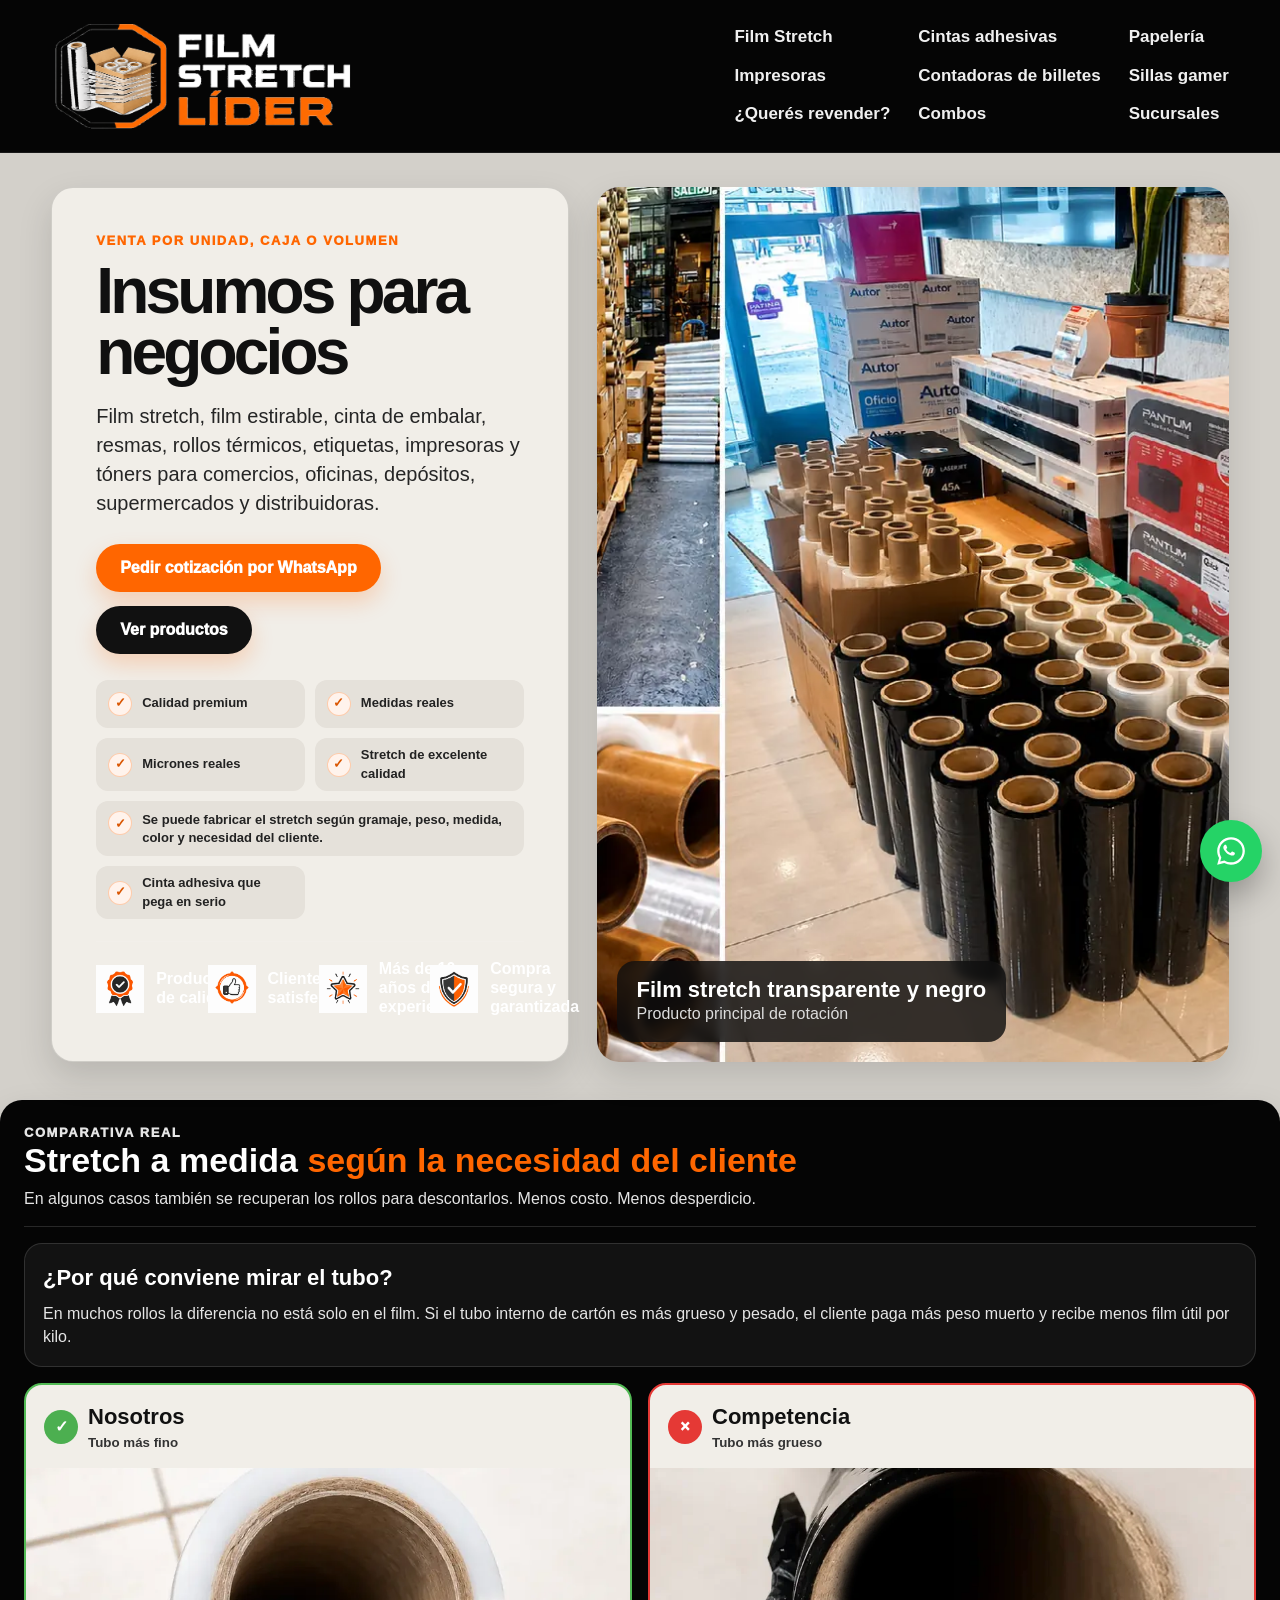
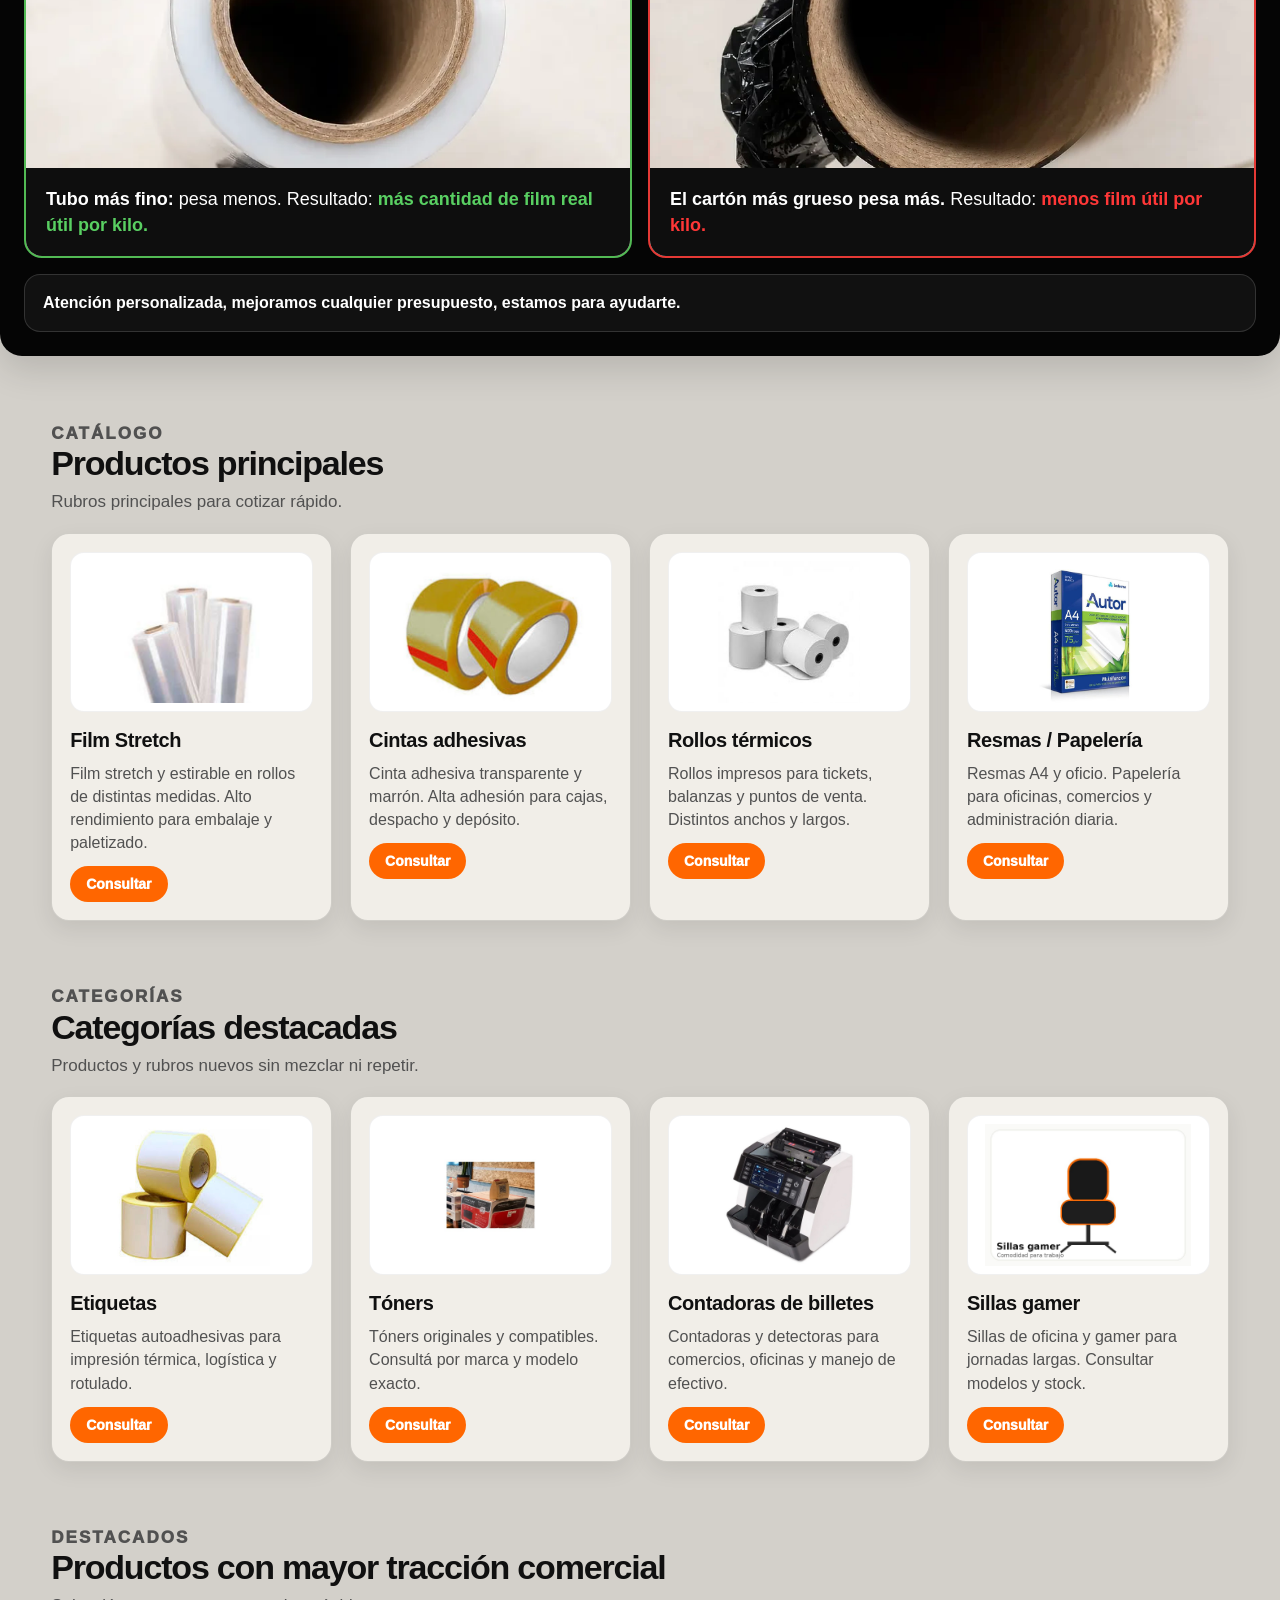
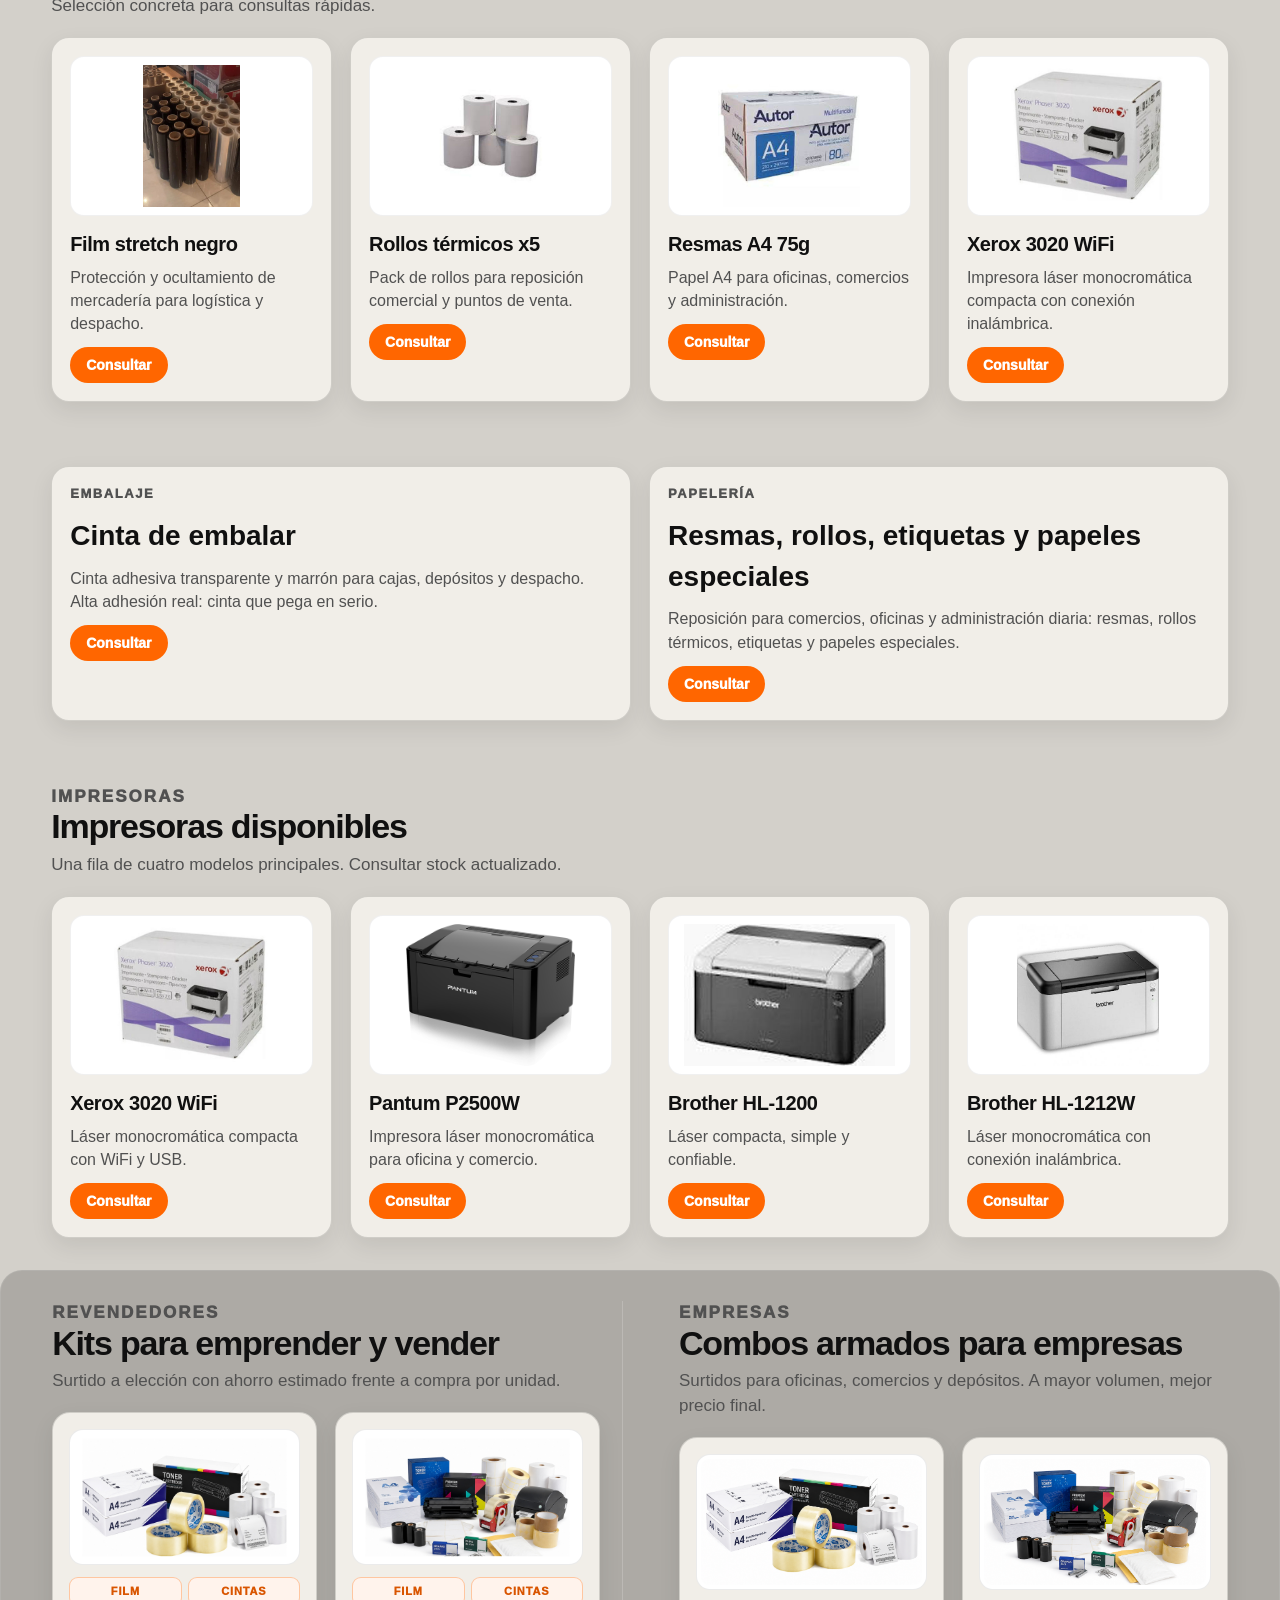
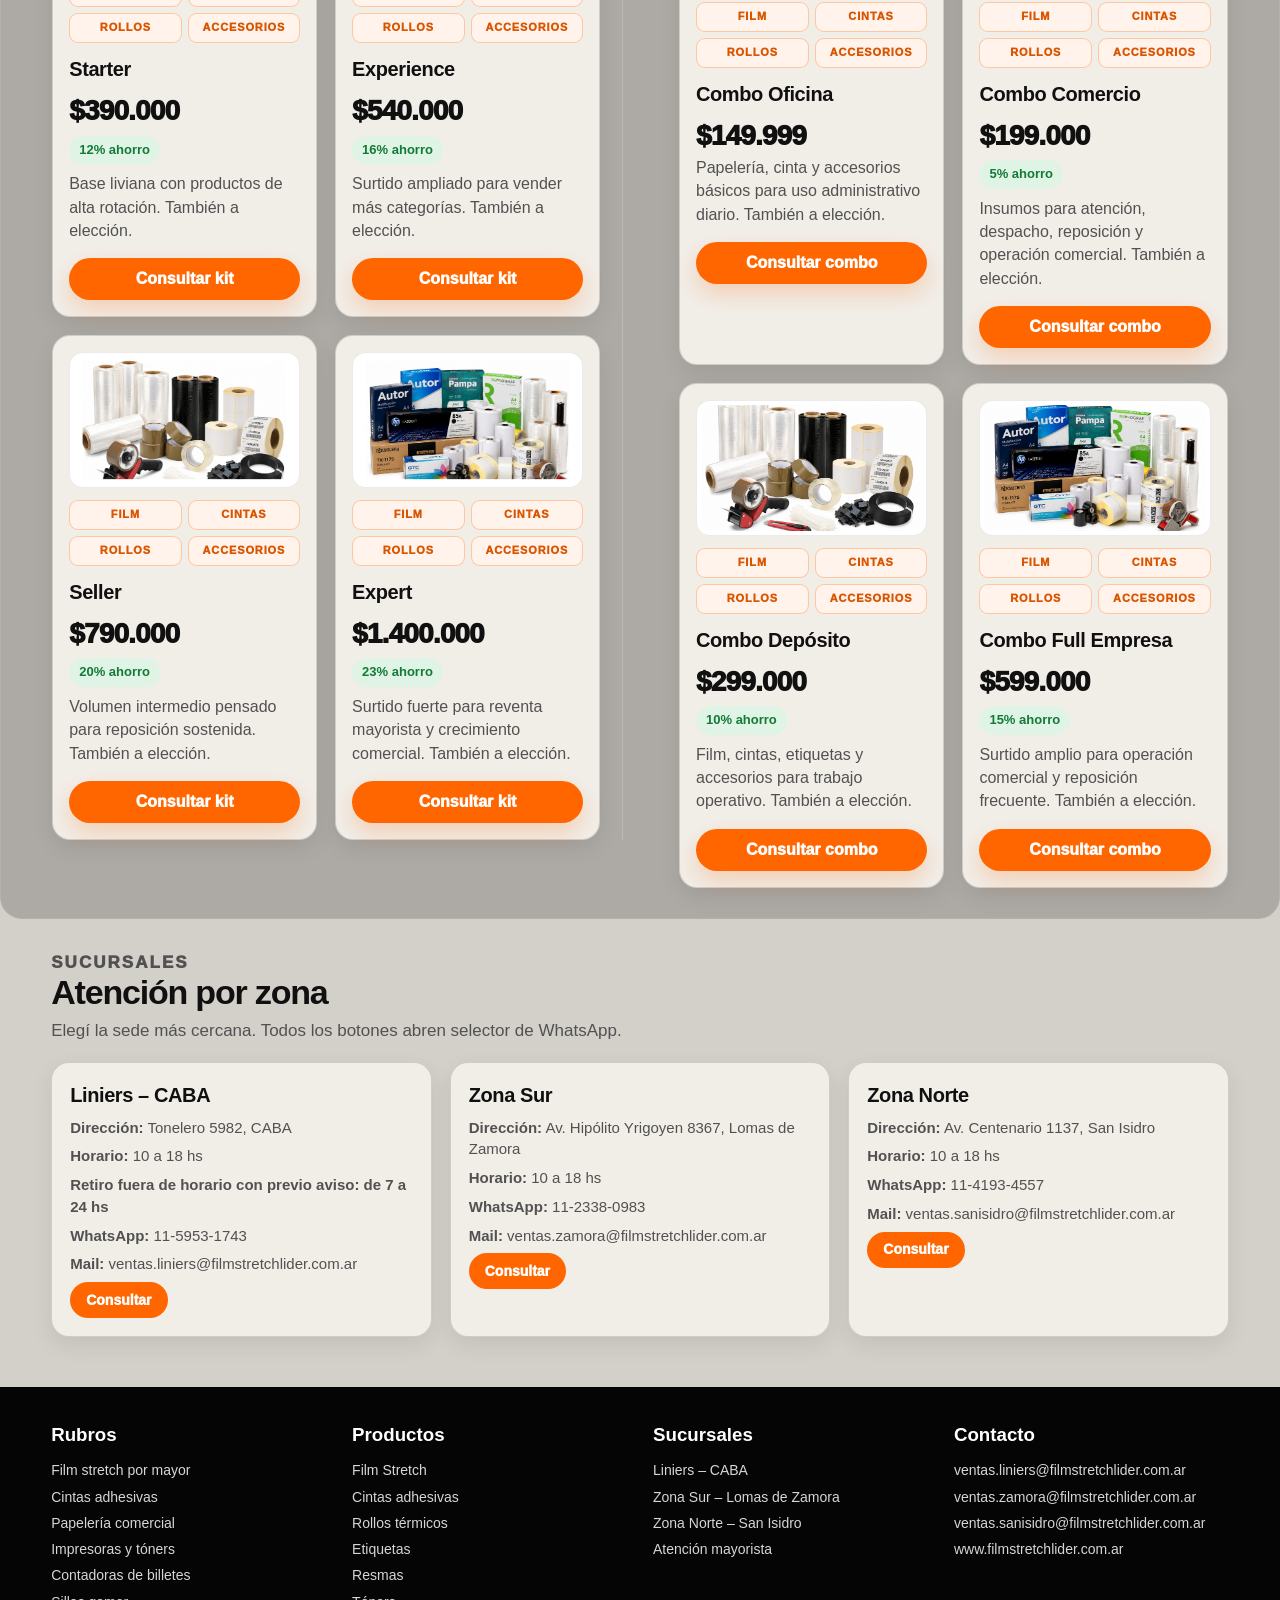
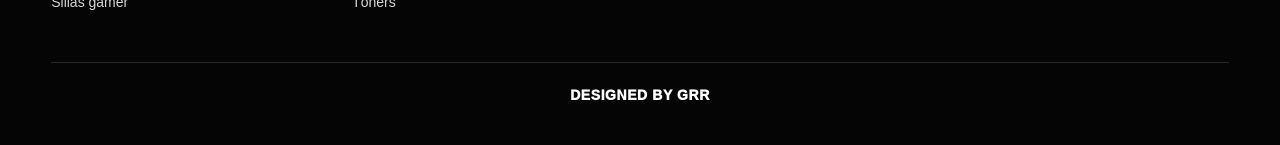
==== commit 70444bb6: "Add files via upload" ====
--- a/index.html
+++ b/index.html
@@ -1,329 +1,361 @@
-<!doctype html>
+<!DOCTYPE html>
+
 <html lang="es-AR">
 <head>
-  <meta charset="utf-8">
-  <meta name="viewport" content="width=device-width, initial-scale=1">
-  <title>Film Stretch Líder | Insumos para negocios y empresas</title>
-  <meta name="description" content="Film stretch, film estirable, cinta de embalar, resmas, rollos térmicos, etiquetas, papeles especiales, impresoras y tóners. Insumos para comercios, oficinas, depósitos, supermercados y distribuidoras.">
-  <meta name="keywords" content="film stretch, film estirable, cinta de embalar, embalaje de protección, insumos, resmas, toners, impresoras, rollos térmicos, etiquetas autoadhesivas, San Isidro, Liniers, Zona Sur">
-  <meta name="robots" content="index,follow">
-  <meta property="og:title" content="Film Stretch Líder">
-  <meta property="og:description" content="Film stretch, cinta de embalar, resmas, impresoras, tóners e insumos para negocios.">
-  <meta property="og:type" content="website">
-  <meta property="og:locale" content="es_AR">
-  <link rel="canonical" href="https://filmstretchlider.com.ar/">
-  <link rel="stylesheet" href="styles.css">
-  <script type="application/ld+json">
-  {
-    "@context": "https://schema.org",
-    "@type": "Store",
-    "name": "Film Stretch Líder",
-    "description": "Insumos para embalaje, papelería e impresoras.",
-    "telephone": "+54 9 11 5053-6093",
-    "email": "chinsumosventas@gmail.com",
-    "address": {
-      "@type": "PostalAddress",
-      "streetAddress": "Av. Centenario 1137",
-      "addressLocality": "San Isidro",
-      "addressRegion": "Buenos Aires",
-      "addressCountry": "AR"
-    },
-    "openingHours": "Mo-Fr 10:00-17:30",
-    "url": "https://filmstretchlider.com.ar/"
-  }
-  </script>
+<meta charset="utf-8"/>
+<meta content="width=device-width, initial-scale=1" name="viewport"/>
+<meta content="light" name="color-scheme"/>
+<title>Film Stretch Líder | Insumos para negocios y empresas</title>
+<meta content="Film stretch, cintas, papelería, rollos térmicos, etiquetas, impresoras, tóners, contadoras de billetes y sillas gamer para comercios, oficinas, depósitos y distribuidoras." name="description"/>
+<meta content="index,follow" name="robots"/>
+<meta content="Film Stretch Líder | Insumos para negocios y empresas" property="og:title"/>
+<meta content="Film stretch, cintas, papelería, rollos térmicos, etiquetas, impresoras, tóners, contadoras de billetes y sillas gamer para comercios, oficinas, depósitos y distribuidoras." property="og:description"/>
+<meta content="website" property="og:type"/>
+<meta content="es_AR" property="og:locale"/>
+<link href="https://www.filmstretchlider.com.ar/" rel="canonical"/>
+<link href="assets/favicon.png" rel="icon" type="image/png"/>
+<link href="styles.css" rel="stylesheet"/>
 </head>
-<body class="theme-light">
-  <header class="site-header">
-    <a class="brand brand-logo" href="index.html" aria-label="Film Stretch Líder">
-      <img loading="lazy" src="assets/logo-filmstretchlider.png" alt="Film Stretch Líder">
-    </a>
-    <nav class="main-nav" aria-label="Navegación">
-      <a href="film-stretch/">Film Stretch</a>
-      <a href="cintas-adhesivas/">Cintas adhesivas</a>
-      <a href="papeleria-comercial/">Papelería</a>
-      <a href="impresoras-toners/">Impresoras</a>
-      <a href="kits-revendedores/">¿Querés revender?</a><a href="combos-empresas/">Combos</a>
-      <a href="sucursales/">Sucursales</a>
-    </nav>
-    <div class="theme-switcher" aria-label="Cambiar tema">
-      <span>Color de fondo</span>
-      <button type="button" data-theme="theme-light">Claro</button>
-      <button type="button" data-theme="theme-gray">Gris</button>
-    </div>
-    <a class="button button-header js-open-whatsapp" href="#" data-product="cotización general">Cotizar</a>
-  </header>
-
-  <main>
-    <section class="hero">
-      <div class="hero-copy">
-        <p class="kicker">Venta por unidad, caja o volumen</p>
-        <h1>Insumos para negocios</h1>
-        <p class="hero-text">Film stretch, film estirable, cinta de embalar, resmas, rollos térmicos, etiquetas, impresoras y tóners para comercios, oficinas, depósitos, supermercados y distribuidoras.</p>
-        <div class="hero-actions">
-          <a class="button js-open-whatsapp" href="#" data-product="cotización general">Pedir cotización por WhatsApp</a>
-          <a class="button button-dark" href="#productos">Ver productos</a>
-        </div>
-        <ul class="hero-benefits" aria-label="Ventajas comerciales">
-          <li>Precios mayoristas</li>
-          <li>Entrega inmediata</li>
-          <li>Stock permanente</li>
-          <li>Medidas garantizadas</li>
-          <li>Rollos a medida</li>
-        </ul>
-      </div>
-
-      <div class="hero-side">
-        <div class="hero-visual">
-          <img src="assets/hero-collage.webp" alt="Collage de film stretch e insumos en stock">
-          <div class="hero-label">
-            <strong>Film stretch transparente y negro</strong>
-            <span>Producto principal de rotación</span>
-          </div>
-        </div>
-      </div>
-    </section>
-
-    
-    <section class="tube-comparison-home" aria-label="Comparativa de tubos de film stretch">
-      <img 
-        src="assets/comparativa-tubos-home-sin-catalogo.webp" 
-        alt="Comparativa de tubos de film stretch: tubo fino versus tubo grueso. Menos cartón, menos peso muerto y más film útil por kilo."
-        loading="lazy">
-    </section>
-
+<body>
+<header class="site-header">
+<a aria-label="Film Stretch Líder" class="brand-logo" href="index.html">
+<img alt="Film Stretch Líder" src="assets/logo-filmstretchlider.png"/>
+</a>
+<nav aria-label="Navegación principal" class="main-nav">
+<a href="film-stretch/">Film Stretch</a>
+<a href="cintas-adhesivas/">Cintas adhesivas</a>
+<a href="papeleria-comercial/">Papelería</a>
+<a href="impresoras-toners/">Impresoras</a>
+<a href="contadoras-billetes/">Contadoras de billetes</a>
+<a href="sillas-gamer/">Sillas gamer</a>
+<a href="kits-revendedores/">¿Querés revender?</a>
+<a href="combos-empresas/">Combos</a>
+<a href="sucursales/">Sucursales</a>
+</nav>
+</header>
+<main>
+<section class="hero">
+<div class="hero-copy">
+<p class="kicker">Venta por unidad, caja o volumen</p>
+<h1>Insumos para negocios</h1>
+<p class="hero-text">Film stretch, film estirable, cinta de embalar, resmas, rollos térmicos, etiquetas, impresoras y tóners para comercios, oficinas, depósitos, supermercados y distribuidoras.</p>
+<div class="hero-actions">
+<button class="button js-open-whatsapp" data-product="cotización general">Pedir cotización por WhatsApp</button>
+<a class="button button-dark" href="#productos">Ver productos</a>
+</div>
+<div aria-label="Argumentos comerciales" class="proof-row"><span>Calidad premium</span><span>Medidas reales</span><span>Micrones reales</span><span>Stretch de excelente calidad</span><span class="proof-note">Se puede fabricar el stretch según gramaje, peso, medida, color y necesidad del cliente.</span><span>Cinta adhesiva que pega en serio</span></div><div class="trust-icons"><div class="trust-item"><img alt="Productos de calidad" loading="lazy" src="assets/icon-cocarda-check.png"/><span>Productos de calidad</span></div><div class="trust-item"><img alt="Clientes satisfechos" loading="lazy" src="assets/icon-pulgar-arriba.png"/><span>Clientes satisfechos</span></div><div class="trust-item"><img alt="Más de 10 años de experiencia" loading="lazy" src="assets/icon-estrella.png"/><span>Más de 10 años de experiencia</span></div><div class="trust-item"><img alt="Compra segura y garantizada" loading="lazy" src="assets/icon-escudo-check.png"/><span>Compra segura y garantizada</span></div></div>
+</div>
+<div class="hero-visual">
+<img alt="Stock real de film stretch, rollos e insumos mayoristas" src="assets/hero-collage.webp"/>
+<div class="hero-label"><strong>Film stretch transparente y negro</strong><span>Producto principal de rotación</span></div>
+</div>
+</section>
+<section aria-label="Comparativa de tubos de film stretch" class="comparison">
+<div class="comparison-head">
+<p class="kicker">Comparativa real</p>
+<h2>Stretch a medida <span>según la necesidad del cliente</span></h2>
+<p>En algunos casos también se recuperan los rollos para descontarlos. Menos costo. Menos desperdicio.</p>
+</div>
+<div class="why-box">
+<h3>¿Por qué conviene mirar el tubo?</h3>
+<p>En muchos rollos la diferencia no está solo en el film. Si el tubo interno de cartón es más grueso y pesado, el cliente paga más peso muerto y recibe menos film útil por kilo.</p>
+</div>
+<div class="comparison-grid">
+<article class="tube-card good">
+<div class="tube-title"><span>✓</span><div><strong>Nosotros</strong><small>Tubo más fino</small></div></div>
+<img alt="Tubo más fino de film stretch" loading="lazy" src="assets/tubo-fino.webp"/>
+<p><strong>Tubo más fino:</strong> pesa menos. Resultado: <b>más cantidad de film real útil por kilo.</b></p>
+</article>
+<article class="tube-card bad">
+<div class="tube-title"><span>×</span><div><strong>Competencia</strong><small>Tubo más grueso</small></div></div>
+<img alt="Tubo grueso de cartón en film stretch" loading="lazy" src="assets/tubo-grueso.webp"/>
+<p><strong>El cartón más grueso pesa más.</strong> Resultado: <b>menos film útil por kilo.</b></p>
+</article>
+</div>
+<div class="comparison-foot">Atención personalizada, mejoramos cualquier presupuesto, estamos para ayudarte.</div>
+</section>
 <section class="section" id="productos">
-      <div class="section-title">
-        <p class="kicker">Catálogo</p>
-        <h2>Productos principales</h2>
-        <p>Rubros principales para cotizar rápido, navegar mejor y posicionar categorías con intención de compra.</p>
-      </div>
-      <div class="category-grid category-grid-media">
-        <article class="category-card main-category">
-          <img loading="lazy" class="category-thumb" src="assets/film-stretch-3rollos.jpg" alt="Film stretch transparente">
-          <div class="category-label">Principal</div>
-          <h3>Film stretch</h3>
-          <p>Film stretch premium transparente y negro, alto rendimiento, medida garantizada y presentaciones para embalaje o paletizado.</p>
-          <a href="film-stretch/">Ver film stretch</a>
-        </article>
-
-        <article class="category-card">
-          <img loading="lazy" class="category-thumb" src="assets/cinta-embalar.jpg" alt="Cinta de embalar">
-          <div class="category-label">Embalaje</div>
-          <h3>Cintas adhesivas</h3>
-          <p>Cinta de embalar transparente y marrón, cinta frágil y opciones comerciales para cierre de cajas, despacho y uso intensivo.</p>
-          <a href="cintas-adhesivas/">Ver cintas</a>
-        </article>
-
-        <article class="category-card">
-          <img loading="lazy" class="category-thumb" src="assets/autor-a4-75g.jpg" alt="Resmas A4">
-          <div class="category-label">Papelería</div>
-          <h3>Resmas</h3>
-          <p>Resmas A4 y oficio, papelería profesional para oficina, administración, comercios y reposición diaria.</p>
-          <a href="papeleria-comercial/">Ver resmas</a>
-        </article>
-
-        <article class="category-card">
-          <img loading="lazy" class="category-thumb" src="assets/etiquetas-pack.jpg" alt="Rollos térmicos y etiquetas">
-          <div class="category-label">Comercio</div>
-          <h3>Rollos y etiquetas</h3>
-          <p>Rollos térmicos y etiquetas autoadhesivas para puntos de venta, logística, facturación y despacho.</p>
-          <a href="papeleria-comercial/">Ver rollos</a>
-        </article>
-
-        <article class="category-card">
-          <img loading="lazy" class="category-thumb" src="assets/pantum-p2500w.jpg" alt="Impresora láser">
-          <div class="category-label">Impresoras</div>
-          <h3>Impresoras</h3>
-          <p>Impresoras láser, WiFi y multifunción para papelería, comercios y uso profesional.</p>
-          <a href="impresoras-toners/">Ver impresoras</a>
-        </article>
-
-        <article class="category-card">
-          <img loading="lazy" class="category-thumb" src="assets/toners-genericos.webp" alt="Tóners e insumos de impresión">
-          <div class="category-label">Consumibles</div>
-          <h3>Tóners</h3>
-          <p>Tóners originales y compatibles. Consultá por marca, modelo exacto y disponibilidad comercial.</p>
-          <a href="impresoras-toners/">Ver tóners</a>
-        </article>
-      </div>
-    </section>
-
-    <section class="section product-gallery">
-      <div class="section-title">
-        <p class="kicker">Destacados</p>
-        <h2>Productos con mayor tracción comercial</h2>
-        <p>Seleccionados por intención de búsqueda y rotación: film stretch, cintas, rollos térmicos, etiquetas, resmas e impresoras.</p>
-      </div>
-      <div class="gallery-grid gallery-grid-compact">
-        <article class="gallery-card">
-          <img loading="lazy" src="assets/film-stretch-3rollos.jpg" alt="Film stretch transparente">
-          <div><span class="product-badge">Film stretch</span><h3>Film stretch transparente</h3><p>Alta rotación para embalaje, logística, depósitos y despacho.</p><button class="button button-small js-open-whatsapp" data-product="film stretch transparente">Cotizar</button></div>
-        </article>
-        <article class="gallery-card">
-          <img loading="lazy" src="assets/film-stretch-negro.jpg" alt="Film stretch negro">
-          <div><span class="product-badge">Film stretch</span><h3>Film stretch negro</h3><p>Protección y ocultamiento de mercadería para usos comerciales.</p><button class="button button-small js-open-whatsapp" data-product="film stretch negro">Cotizar</button></div>
-        </article>
-        <article class="gallery-card">
-          <img loading="lazy" src="assets/cinta-embalar.jpg" alt="Cinta de embalar">
-          <div><span class="product-badge">Cintas</span><h3>Cinta de embalar</h3><p>Producto comercial para cierre de cajas, embalaje y despacho.</p><button class="button button-small js-open-whatsapp" data-product="cinta de embalar">Cotizar</button></div>
-        </article>
-        <article class="gallery-card">
-          <img loading="lazy" src="assets/rollos-termicos.jpg" alt="Rollos térmicos">
-          <div><span class="product-badge">Comercio</span><h3>Rollos térmicos</h3><p>Medidas comerciales para puntos de venta y facturación.</p><button class="button button-small js-open-whatsapp" data-product="rollos térmicos">Cotizar</button></div>
-        </article>
-        <article class="gallery-card">
-          <img loading="lazy" src="assets/etiquetas-pack.jpg" alt="Etiquetas autoadhesivas">
-          <div><span class="product-badge">Etiquetas</span><h3>Etiquetas autoadhesivas</h3><p>Etiquetas en rollo para despacho, logística y rotulado.</p><button class="button button-small js-open-whatsapp" data-product="etiquetas autoadhesivas">Cotizar</button></div>
-        </article>
-        <article class="gallery-card">
-          <img loading="lazy" src="assets/autor-a4-75g.jpg" alt="Resma A4 Autor 75 gramos">
-          <div><span class="product-badge">Resmas</span><h3>Resmas A4</h3><p>Papel multifunción para oficinas, administración y comercios.</p><button class="button button-small js-open-whatsapp" data-product="resmas A4">Cotizar</button></div>
-        </article>
-        <article class="gallery-card">
-          <img loading="lazy" src="assets/pantum-p2500w.jpg" alt="Impresora Pantum P2500W">
-          <div><span class="product-badge">Impresoras</span><h3>Impresora láser WiFi</h3><p>Equipo compacto para oficina, emprendimientos y uso profesional.</p><button class="button button-small js-open-whatsapp" data-product="impresora láser WiFi">Cotizar</button></div>
-        </article>
-        <article class="gallery-card">
-          <img loading="lazy" src="assets/xerox-3020-wifi.jpg" alt="Impresora Xerox 3020 WiFi">
-          <div><span class="product-badge">Impresoras</span><h3>Xerox 3020 WiFi</h3><p>Impresora láser monocromática compacta con conexión inalámbrica.</p><button class="button button-small js-open-whatsapp" data-product="Xerox 3020 WiFi">Cotizar</button></div>
-        </article>
-      </div>
-    </section>
-
-    <section class="section seo-blocks">
-      <div class="two-columns">
-        <article class="info-block">
-          <p class="kicker">Embalaje</p>
-          <h2>Cinta de embalar</h2>
-          <p>Cinta adhesiva marrón y transparente para cajas, embalaje, depósitos y reposición comercial. También podés consultar cinta frágil, precintos plásticos, guantes moteados, cutters, tijeras y mangos aplicadores para stretch.</p>
-          <button class="button button-small js-open-whatsapp" data-product="cintas adhesivas y accesorios de embalaje">Consultar</button>
-        </article>
-        <article class="info-block">
-          <p class="kicker">Papelería</p>
-          <h2>Resmas, rollos, etiquetas y papeles especiales</h2>
-          <p>Resmas A4 y oficio, rollos térmicos, etiquetas autoadhesivas y papeles especiales para comercios, oficinas, despachos y administración diaria.</p>
-          <button class="button button-small js-open-whatsapp" data-product="papelería comercial">Consultar</button>
-        </article>
-      </div>
-    </section>
-
-    <section class="section" id="impresion">
-      <div class="section-title">
-        <p class="kicker">Impresoras</p>
-        <h2>Impresoras disponibles</h2>
-        <p>Modelos láser y multifunción para oficina, profesionales y comercios. Consultar stock actualizado.</p>
-      </div>
-      <div class="printer-grid">
-        <article class="printer-card"><img loading="lazy" src="assets/xerox-3020-wifi.jpg" alt="Xerox 3020 WiFi"><h3>Xerox 3020 WiFi</h3><p>Impresora láser monocromática compacta con WiFi Direct y USB.</p><button class="button button-small js-open-whatsapp" data-product="Impresora Xerox 3020 WiFi">Consultar</button></article>
-        <article class="printer-card"><img loading="lazy" src="assets/pantum-p2500w.jpg" alt="Pantum P2500W"><h3>Pantum P2500W</h3><p>Impresora láser monocromática eficiente para hogar y oficina.</p><button class="button button-small js-open-whatsapp" data-product="Impresora Pantum P2500W">Consultar</button></article>
-        <article class="printer-card"><img loading="lazy" src="assets/brother-hl1200.jpg" alt="Brother HL-1200"><h3>Brother HL-1200</h3><p>Impresora láser compacta, confiable y de excelente diseño.</p><button class="button button-small js-open-whatsapp" data-product="Impresora Brother HL-1200">Consultar</button></article>
-        <article class="printer-card"><img loading="lazy" src="assets/brother-hl1212w.jpg" alt="Brother HL-1212W"><h3>Brother HL-1212W</h3><p>Impresora láser monocromática económica, ideal para hogar u oficina.</p><button class="button button-small js-open-whatsapp" data-product="Impresora Brother HL-1212W">Consultar</button></article>
-      </div>
-    </section>
-
-    <section class="section" id="kits-revendedores">
-      <div class="section-title">
-        <p class="kicker">Revendedores</p>
-        <h2>Kits para empezar a revender</h2>
-        <p>Surtido a elección con ahorro estimado frente a compra por unidad. Ideal para comercios, emprendedores y revendedores.</p>
-      </div>
-      <div class="page-grid">
-        <article class="kit-card"><h3>Starter</h3><div class="kit-price">$390.000</div><span class="saving">12% ahorro</span><p>Base liviana con productos de alta rotación y salida rápida. También a elección.</p><button class="button js-open-whatsapp" data-product="Kit Starter para revendedores">Consultar kit</button></article>
-        <article class="kit-card"><h3>Experience</h3><div class="kit-price">$540.000</div><span class="saving">16% ahorro</span><p>Surtido ampliado para vender más categorías con mejor margen. También a elección.</p><button class="button js-open-whatsapp" data-product="Kit Experience para revendedores">Consultar kit</button></article>
-        <article class="kit-card"><h3>Seller</h3><div class="kit-price">$790.000</div><span class="saving">20% ahorro</span><p>Volumen intermedio pensado para reposición sostenida. También a elección.</p><button class="button js-open-whatsapp" data-product="Kit Seller para revendedores">Consultar kit</button></article>
-        <article class="kit-card"><h3>Expert</h3><div class="kit-price">$1.400.000</div><span class="saving">23% ahorro</span><p>Surtido fuerte para reventa mayorista y crecimiento comercial. También a elección.</p><button class="button js-open-whatsapp" data-product="Kit Expert para revendedores">Consultar kit</button></article>
-      </div>
-    </section>
-
-    <section class="section" id="combos-empresas">
-      <div class="section-title">
-        <p class="kicker">Empresas</p>
-        <h2>Combos armados para empresas</h2>
-        <p>Surtidos a elección para oficinas, comercios y depósitos. A mayor volumen, mejor precio final.</p>
-      </div>
-      <div class="page-grid">
-        <article class="kit-card"><h3>Combo Oficina</h3><div class="kit-price">$99.000</div><p>Papelería, cinta y accesorios básicos para uso administrativo diario. También a elección.</p><button class="button js-open-whatsapp" data-product="Combo Oficina">Consultar combo</button></article>
-        <article class="kit-card"><h3>Combo Comercio</h3><div class="kit-price">$199.000</div><span class="saving">5% ahorro</span><p>Insumos para atención, despacho, reposición y operación comercial. También a elección.</p><button class="button js-open-whatsapp" data-product="Combo Comercio">Consultar combo</button></article>
-        <article class="kit-card"><h3>Combo Depósito</h3><div class="kit-price">$299.000</div><span class="saving">10% ahorro</span><p>Film, cintas, cutter, precintos y guantes para trabajo operativo. También a elección.</p><button class="button js-open-whatsapp" data-product="Combo Depósito">Consultar combo</button></article>
-        <article class="kit-card"><h3>Combo Full Empresa</h3><div class="kit-price">$599.000</div><span class="saving">15% ahorro</span><p>Surtido amplio para operación comercial y reposición frecuente. También a elección.</p><button class="button js-open-whatsapp" data-product="Combo Full Empresa">Consultar combo</button></article>
-      </div>
-    </section>
-
-    <section class="section" id="sucursales">
-      <div class="section-title">
-        <p class="kicker">Sucursales</p>
-        <h2>Atención por zona</h2>
-        <p>Elegí la sucursal más cercana. Todos los botones de consulta abren selector de WhatsApp por zona.</p>
-      </div>
-      <div class="page-grid">
-        <article class="branch-card">
-          <h3>Zona Norte - San Isidro</h3>
-          <div class="branch-list"><span>Av. Centenario 1137, San Isidro</span><span>Horario: 10 a 17.30 hs</span><span>WhatsApp: 11-5053-6093</span><span>Mail: chinsumosventas@gmail.com</span></div>
-          <button class="button js-open-whatsapp" data-product="consulta para Zona Norte - San Isidro">Consultar</button>
-        </article>
-        <article class="branch-card">
-          <h3>Liniers - CABA</h3>
-          <div class="branch-list"><span>Tonelero 5982, CABA</span><span>Horario: 24 hs</span><span>WhatsApp: 11-5953-1743</span><span>Mail: liniers@filmstechlider.com.ar</span></div>
-          <button class="button js-open-whatsapp" data-product="consulta para Liniers - CABA">Consultar</button>
-        </article>
-        <article class="branch-card">
-          <h3>Zona Sur</h3>
-          <div class="branch-list"><span>Av. Hipólito Yrigoyen 8367, Lomas de Zamora</span><span>Horario: 10 a 18 hs</span><span>WhatsApp: 11-2338-0983</span><span>Mail: lomaszamora@filmstechlider.com.ar</span></div>
-          <button class="button js-open-whatsapp" data-product="consulta para Zona Sur">Consultar</button>
-        </article>
-      </div>
-    </section>
-  </main>
-
-  <footer class="site-footer">
-    <div class="footer-seo">
-      <div>
-        <h3>Categorías</h3>
-        <a href="film-stretch/">Film stretch por mayor</a>
-        <a href="cintas-adhesivas/">Cintas adhesivas</a>
-        <a href="papeleria-comercial/">Papelería comercial</a>
-        <a href="impresoras-toners/">Impresoras y tóners</a>
-      </div>
-      <div>
-        <h3>Empresas</h3>
-        <a href="kits-revendedores/">Kits para revendedores</a>
-        <a href="combos-empresas/">Combos para empresas</a>
-        <a href="contadoras-billetes/">Contadoras de billetes</a>
-        <a href="sucursales/">Sucursales</a>
-      </div>
-      <div>
-        <h3>Sucursales</h3>
-        <span>San Isidro</span>
-        <span>Liniers</span>
-        <span>Lomas de Zamora</span>
-        <span>Atención mayorista</span>
-      </div>
-      <div>
-        <h3>Contacto</h3>
-        <span>WhatsApp Zona Norte: 11-5053-6093</span>
-        <span>WhatsApp Liniers: 11-5953-1743</span>
-        <span>filmstretchlider.com.ar</span>
-        <span>Medidas, ancho, largo y micrones garantizados.</span>
-      </div>
-    </div>
-  </footer>
-
-  <div class="whatsapp-modal" aria-hidden="true">
-    <div class="whatsapp-backdrop" data-close-modal></div>
-    <div class="whatsapp-panel" role="dialog" aria-modal="true" aria-label="Elegir sucursal para WhatsApp">
-      <button class="modal-close" type="button" data-close-modal aria-label="Cerrar">×</button>
-      <h2>Elegí sucursal</h2>
-      <p data-modal-product>Elegí la sucursal para consultar</p>
-      <div class="whatsapp-options">
-        <a class="whatsapp-option" href="https://wa.me/5491150536093?text=Hola%2C%20quiero%20hacer%20una%20consulta.%20Vengo%20desde%20la%20web." data-number="5491150536093" target="_blank" rel="noopener"><span>Zona Norte - San Isidro<small>11-2338-0983</small></span><strong>WhatsApp</strong></a>
-        <a class="whatsapp-option" href="https://wa.me/5491159531743?text=Hola%2C%20quiero%20hacer%20una%20consulta.%20Vengo%20desde%20la%20web." data-number="5491159531743" target="_blank" rel="noopener"><span>Liniers - CABA<small>11-5953-1743</small></span><strong>WhatsApp</strong></a>
-        <a class="whatsapp-option" href="https://wa.me/5491123380983?text=Hola%2C%20quiero%20hacer%20una%20consulta.%20Vengo%20desde%20la%20web." data-number="5491123380983" target="_blank" rel="noopener"><span>Zona Sur - Lomas de Zamora<small>11-2338-0983</small></span><strong>WhatsApp</strong></a>
-      </div>
-    </div>
-  </div>
-
-  <button class="floating-whatsapp js-open-whatsapp" type="button" data-product="consulta general" aria-label="Consultar por WhatsApp">☏</button>
-  <script src="script.js"></script>
+<div class="section-title"><p class="kicker">Catálogo</p><h2>Productos principales</h2><p>Rubros principales para cotizar rápido.</p></div>
+<div class="grid four">
+<article class="product-card">
+<img alt="Film Stretch" loading="lazy" src="assets/film-stretch-3rollos.jpg"/>
+<h3>Film Stretch</h3>
+<p>Film stretch y estirable en rollos de distintas medidas. Alto rendimiento para embalaje y paletizado.</p>
+<button class="mini-button js-open-whatsapp" data-product="film stretch">Consultar</button>
+</article>
+<article class="product-card">
+<img alt="Cintas adhesivas" loading="lazy" src="assets/cinta-embalar.jpg"/>
+<h3>Cintas adhesivas</h3>
+<p>Cinta adhesiva transparente y marrón. Alta adhesión para cajas, despacho y depósito.</p>
+<button class="mini-button js-open-whatsapp" data-product="cintas adhesivas">Consultar</button>
+</article>
+<article class="product-card">
+<img alt="Rollos térmicos" loading="lazy" src="assets/rollos-termicos.jpg"/>
+<h3>Rollos térmicos</h3>
+<p>Rollos impresos para tickets, balanzas y puntos de venta. Distintos anchos y largos.</p>
+<button class="mini-button js-open-whatsapp" data-product="rollos térmicos">Consultar</button>
+</article>
+<article class="product-card">
+<img alt="Resmas / Papelería" loading="lazy" src="assets/autor-a4-75g.jpg"/>
+<h3>Resmas / Papelería</h3>
+<p>Resmas A4 y oficio. Papelería para oficinas, comercios y administración diaria.</p>
+<button class="mini-button js-open-whatsapp" data-product="papelería comercial">Consultar</button>
+</article>
+</div>
+</section>
+<section class="section">
+<div class="section-title"><p class="kicker">Categorías</p><h2>Categorías destacadas</h2><p>Productos y rubros nuevos sin mezclar ni repetir.</p></div>
+<div class="grid four">
+<article class="product-card">
+<img alt="Etiquetas" loading="lazy" src="assets/etiquetas-rollo-trio.jpg"/>
+<h3>Etiquetas</h3>
+<p>Etiquetas autoadhesivas para impresión térmica, logística y rotulado.</p>
+<button class="mini-button js-open-whatsapp" data-product="etiquetas autoadhesivas">Consultar</button>
+</article>
+<article class="product-card">
+<img alt="Tóners para impresoras" loading="lazy" src="assets/toners-cajas.jpg"/>
+<h3>Tóners</h3>
+<p>Tóners originales y compatibles. Consultá por marca y modelo exacto.</p>
+<button class="mini-button js-open-whatsapp" data-product="tóners">Consultar</button>
+</article>
+<article class="product-card">
+<img alt="Contadora de billetes profesional" loading="lazy" src="assets/contadora-billetes.jpg"/>
+<h3>Contadoras de billetes</h3>
+<p>Contadoras y detectoras para comercios, oficinas y manejo de efectivo.</p>
+<button class="mini-button js-open-whatsapp" data-product="contadoras de billetes">Consultar</button>
+</article>
+<article class="product-card">
+<img alt="Sillas gamer" loading="lazy" src="assets/sillas-gamer.jpg"/>
+<h3>Sillas gamer</h3>
+<p>Sillas de oficina y gamer para jornadas largas. Consultar modelos y stock.</p>
+<button class="mini-button js-open-whatsapp" data-product="sillas gamer">Consultar</button>
+</article>
+</div>
+</section>
+<section class="section">
+<div class="section-title"><p class="kicker">Destacados</p><h2>Productos con mayor tracción comercial</h2><p>Selección concreta para consultas rápidas.</p></div>
+<div class="grid four">
+<article class="product-card">
+<img alt="Film stretch negro" loading="lazy" src="assets/film-stretch-negro.jpg"/>
+<h3>Film stretch negro</h3>
+<p>Protección y ocultamiento de mercadería para logística y despacho.</p>
+<button class="mini-button js-open-whatsapp" data-product="film stretch negro">Consultar</button>
+</article>
+<article class="product-card">
+<img alt="Rollos térmicos x5" loading="lazy" src="assets/rollos-termicos-x5.jpg"/>
+<h3>Rollos térmicos x5</h3>
+<p>Pack de rollos para reposición comercial y puntos de venta.</p>
+<button class="mini-button js-open-whatsapp" data-product="rollos térmicos x5">Consultar</button>
+</article>
+<article class="product-card">
+<img alt="Resmas A4 75g" loading="lazy" src="assets/autor-a4-80g-box.jpg"/>
+<h3>Resmas A4 75g</h3>
+<p>Papel A4 para oficinas, comercios y administración.</p>
+<button class="mini-button js-open-whatsapp" data-product="resmas A4">Consultar</button>
+</article>
+<article class="product-card">
+<img alt="Xerox 3020 WiFi" loading="lazy" src="assets/xerox-3020-wifi.jpg"/>
+<h3>Xerox 3020 WiFi</h3>
+<p>Impresora láser monocromática compacta con conexión inalámbrica.</p>
+<button class="mini-button js-open-whatsapp" data-product="Xerox 3020 WiFi">Consultar</button>
+</article>
+</div>
+</section>
+<section class="section info-pair">
+<article class="info-card"><p class="kicker">Embalaje</p><h2>Cinta de embalar</h2><p>Cinta adhesiva transparente y marrón para cajas, depósitos y despacho. Alta adhesión real: cinta que pega en serio.</p><button class="mini-button js-open-whatsapp" data-product="cinta de embalar">Consultar</button></article>
+<article class="info-card"><p class="kicker">Papelería</p><h2>Resmas, rollos, etiquetas y papeles especiales</h2><p>Reposición para comercios, oficinas y administración diaria: resmas, rollos térmicos, etiquetas y papeles especiales.</p><button class="mini-button js-open-whatsapp" data-product="papelería comercial">Consultar</button></article>
+</section>
+<section class="section" id="impresion">
+<div class="section-title"><p class="kicker">Impresoras</p><h2>Impresoras disponibles</h2><p>Una fila de cuatro modelos principales. Consultar stock actualizado.</p></div>
+<div class="grid four">
+<article class="product-card printer-card">
+<img alt="Xerox 3020 WiFi" loading="lazy" src="assets/xerox-3020-wifi.jpg"/>
+<h3>Xerox 3020 WiFi</h3>
+<p>Láser monocromática compacta con WiFi y USB.</p>
+<button class="mini-button js-open-whatsapp" data-product="Xerox 3020 WiFi">Consultar</button>
+</article>
+<article class="product-card printer-card">
+<img alt="Pantum P2500W" loading="lazy" src="assets/pantum-p2500w.jpg"/>
+<h3>Pantum P2500W</h3>
+<p>Impresora láser monocromática para oficina y comercio.</p>
+<button class="mini-button js-open-whatsapp" data-product="Pantum P2500W">Consultar</button>
+</article>
+<article class="product-card printer-card">
+<img alt="Brother HL-1200" loading="lazy" src="assets/brother-hl1200.jpg"/>
+<h3>Brother HL-1200</h3>
+<p>Láser compacta, simple y confiable.</p>
+<button class="mini-button js-open-whatsapp" data-product="Brother HL-1200">Consultar</button>
+</article>
+<article class="product-card printer-card">
+<img alt="Brother HL-1212W" loading="lazy" src="assets/brother-hl1212w.jpg"/>
+<h3>Brother HL-1212W</h3>
+<p>Láser monocromática con conexión inalámbrica.</p>
+<button class="mini-button js-open-whatsapp" data-product="Brother HL-1212W">Consultar</button>
+</article>
+</div>
+</section>
+<section class="section split-sections kits-combos-block" id="kits-revendedores">
+<div class="kits-column">
+<div class="section-title"><p class="kicker">Revendedores</p><h2>Kits para emprender y vender</h2><p>Surtido a elección con ahorro estimado frente a compra por unidad.</p></div>
+<div class="grid two-by-two">
+<article class="pack-card">
+<img alt="Starter" class="pack-cover" loading="lazy" src="assets/kit-starter-final.jpg"/>
+<div class="pack-tags"><span>Film</span><span>Cintas</span><span>Rollos</span><span>Accesorios</span></div>
+<h3>Starter</h3>
+<div class="price">$390.000</div>
+<strong class="saving">12% ahorro</strong>
+<p>Base liviana con productos de alta rotación. También a elección.</p>
+<button class="button pack-button js-open-whatsapp" data-product="Starter">Consultar kit</button>
+</article>
+<article class="pack-card">
+<img alt="Experience" class="pack-cover" loading="lazy" src="assets/kit-experience-final.jpg"/>
+<div class="pack-tags"><span>Film</span><span>Cintas</span><span>Rollos</span><span>Accesorios</span></div>
+<h3>Experience</h3>
+<div class="price">$540.000</div>
+<strong class="saving">16% ahorro</strong>
+<p>Surtido ampliado para vender más categorías. También a elección.</p>
+<button class="button pack-button js-open-whatsapp" data-product="Experience">Consultar kit</button>
+</article>
+<article class="pack-card">
+<img alt="Seller" class="pack-cover" loading="lazy" src="assets/kit-seller-final.jpg"/>
+<div class="pack-tags"><span>Film</span><span>Cintas</span><span>Rollos</span><span>Accesorios</span></div>
+<h3>Seller</h3>
+<div class="price">$790.000</div>
+<strong class="saving">20% ahorro</strong>
+<p>Volumen intermedio pensado para reposición sostenida. También a elección.</p>
+<button class="button pack-button js-open-whatsapp" data-product="Seller">Consultar kit</button>
+</article>
+<article class="pack-card">
+<img alt="Expert" class="pack-cover" loading="lazy" src="assets/kit-expert-final.jpg"/>
+<div class="pack-tags"><span>Film</span><span>Cintas</span><span>Rollos</span><span>Accesorios</span></div>
+<h3>Expert</h3>
+<div class="price">$1.400.000</div>
+<strong class="saving">23% ahorro</strong>
+<p>Surtido fuerte para reventa mayorista y crecimiento comercial. También a elección.</p>
+<button class="button pack-button js-open-whatsapp" data-product="Expert">Consultar kit</button>
+</article>
+</div>
+</div>
+<div class="combos-column" id="combos-empresas">
+<div class="section-title"><p class="kicker">Empresas</p><h2>Combos armados para empresas</h2><p>Surtidos para oficinas, comercios y depósitos. A mayor volumen, mejor precio final.</p></div>
+<div class="grid two-by-two">
+<article class="pack-card">
+<img alt="Combo Oficina" class="pack-cover" loading="lazy" src="assets/combo-oficina-final.png"/>
+<div class="pack-tags"><span>Film</span><span>Cintas</span><span>Rollos</span><span>Accesorios</span></div>
+<h3>Combo Oficina</h3>
+<div class="price">$149.999</div>
+<p>Papelería, cinta y accesorios básicos para uso administrativo diario. También a elección.</p>
+<button class="button pack-button js-open-whatsapp" data-product="Combo Oficina">Consultar combo</button>
+</article>
+<article class="pack-card">
+<img alt="Combo Comercio" class="pack-cover" loading="lazy" src="assets/combo-comercio-final.png"/>
+<div class="pack-tags"><span>Film</span><span>Cintas</span><span>Rollos</span><span>Accesorios</span></div>
+<h3>Combo Comercio</h3>
+<div class="price">$199.000</div>
+<strong class="saving">5% ahorro</strong>
+<p>Insumos para atención, despacho, reposición y operación comercial. También a elección.</p>
+<button class="button pack-button js-open-whatsapp" data-product="Combo Comercio">Consultar combo</button>
+</article>
+<article class="pack-card">
+<img alt="Combo Depósito" class="pack-cover" loading="lazy" src="assets/combo-deposito-final.png"/>
+<div class="pack-tags"><span>Film</span><span>Cintas</span><span>Rollos</span><span>Accesorios</span></div>
+<h3>Combo Depósito</h3>
+<div class="price">$299.000</div>
+<strong class="saving">10% ahorro</strong>
+<p>Film, cintas, etiquetas y accesorios para trabajo operativo. También a elección.</p>
+<button class="button pack-button js-open-whatsapp" data-product="Combo Depósito">Consultar combo</button>
+</article>
+<article class="pack-card">
+<img alt="Combo Full Empresa" class="pack-cover" loading="lazy" src="assets/combo-full-empresa-final.png"/>
+<div class="pack-tags"><span>Film</span><span>Cintas</span><span>Rollos</span><span>Accesorios</span></div>
+<h3>Combo Full Empresa</h3>
+<div class="price">$599.000</div>
+<strong class="saving">15% ahorro</strong>
+<p>Surtido amplio para operación comercial y reposición frecuente. También a elección.</p>
+<button class="button pack-button js-open-whatsapp" data-product="Combo Full Empresa">Consultar combo</button>
+</article>
+</div>
+</div>
+</section>
+<section class="section" id="sucursales">
+<div class="section-title"><p class="kicker">Sucursales</p><h2>Atención por zona</h2><p>Elegí la sede más cercana. Todos los botones abren selector de WhatsApp.</p></div>
+<div class="grid three">
+<article class="branch-card">
+<h3>Liniers – CABA</h3>
+<p><strong>Dirección:</strong> Tonelero 5982, CABA</p>
+<p><strong>Horario:</strong> 10 a 18 hs</p>
+<p><strong>Retiro fuera de horario con previo aviso: de 7 a 24 hs</strong></p>
+<p><strong>WhatsApp:</strong> 11-5953-1743</p>
+<p><strong>Mail:</strong> ventas.liniers@filmstretchlider.com.ar</p>
+<button class="mini-button js-open-whatsapp" data-product="consulta para Liniers">Consultar</button>
+</article>
+<article class="branch-card">
+<h3>Zona Sur</h3>
+<p><strong>Dirección:</strong> Av. Hipólito Yrigoyen 8367, Lomas de Zamora</p>
+<p><strong>Horario:</strong> 10 a 18 hs</p>
+<p><strong>WhatsApp:</strong> 11-2338-0983</p>
+<p><strong>Mail:</strong> ventas.zamora@filmstretchlider.com.ar</p>
+<button class="mini-button js-open-whatsapp" data-product="consulta para Zona Sur">Consultar</button>
+</article>
+<article class="branch-card">
+<h3>Zona Norte</h3>
+<p><strong>Dirección:</strong> Av. Centenario 1137, San Isidro</p>
+<p><strong>Horario:</strong> 10 a 18 hs</p>
+<p><strong>WhatsApp:</strong> 11-4193-4557</p>
+<p><strong>Mail:</strong> ventas.sanisidro@filmstretchlider.com.ar</p>
+<button class="mini-button js-open-whatsapp" data-product="consulta para Zona Norte">Consultar</button>
+</article>
+</div>
+</section>
+</main>
+<footer class="site-footer">
+<div>
+<h3>Rubros</h3>
+<a href="film-stretch/">Film stretch por mayor</a>
+<a href="cintas-adhesivas/">Cintas adhesivas</a>
+<a href="papeleria-comercial/">Papelería comercial</a>
+<a href="impresoras-toners/">Impresoras y tóners</a>
+<a href="contadoras-billetes/">Contadoras de billetes</a>
+<a href="sillas-gamer/">Sillas gamer</a>
+</div>
+<div>
+<h3>Productos</h3>
+<span>Film Stretch</span>
+<span>Cintas adhesivas</span>
+<span>Rollos térmicos</span>
+<span>Etiquetas</span>
+<span>Resmas</span>
+<span>Tóners</span>
+</div>
+<div>
+<h3>Sucursales</h3>
+<a href="sucursales/">Liniers – CABA</a>
+<a href="sucursales/">Zona Sur – Lomas de Zamora</a>
+<a href="sucursales/">Zona Norte – San Isidro</a>
+<span>Atención mayorista</span>
+</div>
+<div>
+<h3>Contacto</h3>
+<span>ventas.liniers@filmstretchlider.com.ar</span>
+<span>ventas.zamora@filmstretchlider.com.ar</span>
+<span>ventas.sanisidro@filmstretchlider.com.ar</span>
+<span>www.filmstretchlider.com.ar</span>
+</div>
+<div class="designed-by"><a href="https://wa.me/5491159468220?text=Hola%2C%20quiero%20consultar%20por%20dise%C3%B1o%20y%20desarrollo%20web." rel="noopener" target="_blank">Designed by GRR</a></div></footer>
+<div aria-hidden="true" class="whatsapp-modal">
+<div class="whatsapp-backdrop" data-close-modal=""></div>
+<div aria-label="Elegir sucursal para WhatsApp" aria-modal="true" class="whatsapp-panel" role="dialog">
+<button aria-label="Cerrar" class="modal-close" data-close-modal="" type="button">×</button>
+<h2>Elegí sucursal</h2>
+<p data-modal-product="">Elegí la sucursal para consultar</p>
+<div class="whatsapp-options">
+<a class="whatsapp-option" href="https://wa.me/5491141934557?text=Hola%2C%20quiero%20hacer%20una%20consulta.%20Vengo%20desde%20la%20web." rel="noopener" target="_blank"><span>Zona Norte - San Isidro<small>11-4193-4557</small></span><strong>WhatsApp</strong></a>
+<a class="whatsapp-option" href="https://wa.me/5491159531743?text=Hola%2C%20quiero%20hacer%20una%20consulta.%20Vengo%20desde%20la%20web." rel="noopener" target="_blank"><span>Liniers - CABA<small>11-5953-1743</small></span><strong>WhatsApp</strong></a>
+<a class="whatsapp-option" href="https://wa.me/5491123380983?text=Hola%2C%20quiero%20hacer%20una%20consulta.%20Vengo%20desde%20la%20web." rel="noopener" target="_blank"><span>Zona Sur - Lomas de Zamora<small>11-2338-0983</small></span><strong>WhatsApp</strong></a>
+</div>
+</div>
+</div>
+<button aria-label="Consultar por WhatsApp" class="floating-whatsapp js-open-whatsapp" data-product="consulta general" type="button">☘</button>
+<script src="script.js"></script>
 </body>
-</html>
+</html>
--- a/styles.css
+++ b/styles.css
@@ -1,971 +1,119 @@
+
 :root{
-  --bg:#f5f5f2;
-  --paper:#ffffff;
-  --ink:#131313;
-  --muted:#666a70;
-  --line:#deded8;
-  --dark:#171717;
-  --orange:#f26b22;
-  --orange-dark:#c95110;
-  --green:#18a957;
-  --radius:24px;
-  --shadow:0 24px 70px rgba(20,20,20,.09);
+  color-scheme: light;
+  --bg:#d3d0ca;
+  --surface:#f1eee8;
+  --surface-2:#e5e1da;
+  --ink:#101010;
+  --muted:#515151;
+  --dark:#050505;
+  --line:rgba(0,0,0,.14);
+  --orange:#ff6600;
+  --orange-dark:#d95500;
+  --green:#1f9b4d;
+  --radius:22px;
+  --shadow:0 14px 34px rgba(0,0,0,.13);
 }
 *{box-sizing:border-box}
-html{scroll-behavior:smooth}
-body{margin:0;font-family:Arial,Helvetica,sans-serif;color:var(--ink);background:var(--bg);line-height:1.5}
-a{text-decoration:none;color:inherit}
-img{display:block;max-width:100%}
-.site-header{position:sticky;top:0;z-index:20;display:flex;align-items:center;justify-content:space-between;gap:28px;padding:16px clamp(18px,4vw,58px);background:rgba(245,245,242,.93);backdrop-filter:blur(14px);border-bottom:1px solid var(--line)}
-.brand{display:flex;flex-direction:column;min-width:max-content}
-.brand-name{font-size:21px;font-weight:900;letter-spacing:-.04em}
-.brand-subtitle{font-size:12px;color:var(--muted);text-transform:uppercase;letter-spacing:.14em}
-.main-nav{display:flex;gap:22px;font-size:14px;color:var(--muted)}
-.main-nav a:hover{color:var(--ink)}
-.button{display:inline-flex;align-items:center;justify-content:center;min-height:50px;padding:0 24px;border-radius:999px;background:var(--orange);color:white;font-weight:900;border:1px solid transparent;box-shadow:0 12px 26px rgba(242,107,34,.22)}
-.button:hover{background:var(--orange-dark)}
-.button-dark{background:var(--dark);box-shadow:none}
-.button-dark:hover{background:#000}
-.button-header{min-height:42px;padding:0 17px;font-size:14px}
-.hero{max-width:1360px;margin:auto;padding:clamp(32px,6vw,84px) clamp(18px,4vw,58px) 38px;display:grid;grid-template-columns:1.02fr .98fr;gap:28px}
-.hero-copy{min-height:560px;display:flex;flex-direction:column;justify-content:center;background:radial-gradient(circle at 80% 15%,rgba(242,107,34,.18),transparent 35%),var(--paper);border:1px solid var(--line);border-radius:var(--radius);padding:clamp(30px,5vw,68px);box-shadow:var(--shadow)}
-.kicker{margin:0 0 13px;color:var(--orange);font-size:12px;font-weight:900;letter-spacing:.14em;text-transform:uppercase}
-h1,h2,h3,p{margin-top:0}
-h1{max-width:900px;margin-bottom:22px;font-size:clamp(44px,6.5vw,82px);line-height:.94;letter-spacing:-.07em}
-h2{margin-bottom:14px;font-size:clamp(29px,4.2vw,48px);line-height:1.04;letter-spacing:-.055em}
-h3{margin-bottom:8px;font-size:22px;letter-spacing:-.035em}
-.hero-text{max-width:780px;color:#36393d;font-size:clamp(18px,2vw,23px)}
-.hero-actions{display:flex;gap:12px;flex-wrap:wrap;margin:30px 0}
-.selling-points{display:flex;gap:10px;flex-wrap:wrap}
-.selling-points span{padding:8px 12px;border:1px solid var(--line);border-radius:999px;color:#4e5358;background:#fafafa;font-size:14px;font-weight:800}
-.hero-visual{position:relative;overflow:hidden;min-height:560px;border-radius:var(--radius);background:#ddd;box-shadow:var(--shadow)}
-.hero-visual img{width:100%;height:100%;object-fit:cover;filter:saturate(.96) contrast(1.02)}
-.hero-label{position:absolute;left:22px;right:22px;bottom:22px;padding:18px 20px;border-radius:18px;background:rgba(19,19,19,.86);color:white}
-.hero-label strong{display:block;font-size:18px}
-.hero-label span{display:block;color:#d9dde0;font-size:14px;margin-top:2px}
-.section{max-width:1360px;margin:auto;padding:44px clamp(18px,4vw,58px)}
-.intro-strip{padding-top:0;padding-bottom:0}
-.intro-strip p{margin:0;padding:20px 24px;border:1px solid var(--line);border-radius:18px;background:var(--dark);color:white;font-size:18px;font-weight:800}
-.section-title{max-width:800px;margin-bottom:26px}
-.section-title p{color:var(--muted)}
-.category-grid{display:grid;grid-template-columns:repeat(3,1fr);gap:16px}
-.category-card{min-height:245px;padding:26px;border:1px solid var(--line);border-radius:var(--radius);background:var(--paper);box-shadow:0 10px 34px rgba(20,20,20,.04)}
-.category-card.main-category{background:linear-gradient(135deg,#191919,#303030);color:white}
-.category-card.main-category p{color:#d6d6d6}
-.category-label{display:inline-block;margin-bottom:28px;color:var(--orange);font-size:12px;font-weight:900;letter-spacing:.12em;text-transform:uppercase}
-.category-card p{color:var(--muted);min-height:76px}
-.category-card a,.text-link,.printer-card a{display:inline-block;margin-top:10px;color:var(--orange);font-weight:900;border-bottom:2px solid rgba(242,107,34,.25)}
-.category-card a:hover,.text-link:hover,.printer-card a:hover{border-bottom-color:var(--orange)}
-.feature-section{display:grid;grid-template-columns:1fr .86fr;gap:24px;align-items:stretch}
-.feature-copy,.info-block{padding:clamp(28px,4vw,52px);border:1px solid var(--line);border-radius:var(--radius);background:var(--paper);box-shadow:0 10px 34px rgba(20,20,20,.04)}
-.feature-copy p,.info-block p,.seo-block p,.contact-copy p{color:var(--muted)}
-.product-list{display:grid;grid-template-columns:1fr 1fr;gap:12px;margin:26px 0 22px}
-.product-list div{padding:16px;border:1px solid var(--line);border-radius:16px;background:#fbfbfa}
-.product-list strong{display:block}
-.product-list span{display:block;margin-top:4px;color:var(--muted);font-size:14px}
-.description-box{margin:0 0 28px;padding:18px;border-left:4px solid var(--orange);background:#fcf8f5;border-radius:14px}
-.description-box h3{font-size:20px;margin-bottom:8px}
-.feature-photo{min-height:420px;overflow:hidden;border-radius:var(--radius);box-shadow:var(--shadow);background:#ddd}
-.feature-photo img{width:100%;height:100%;object-fit:cover}
-.comparison-photo{position:relative}
-.comparison-note,.comparison-tag,.comparison-foot{position:absolute;background:rgba(19,19,19,.84);color:#fff}
-.comparison-note{top:18px;left:18px;padding:10px 14px;border-radius:14px;font-weight:900;font-size:15px}
-.comparison-tag{padding:12px 14px;border-radius:14px;max-width:160px}
-.comparison-tag strong{display:block;font-size:16px}
-.comparison-tag span{display:block;color:#d9dde0;font-size:13px;margin-top:2px}
-.left-tag{top:96px;left:20px}
-.right-tag{bottom:96px;left:20px}
-.comparison-foot{left:18px;right:18px;bottom:18px;padding:12px 14px;border-radius:14px;font-size:14px;color:#ececec}
-.two-columns{display:grid;grid-template-columns:1fr 1fr;gap:16px}
-.mini-list{margin:18px 0 0;padding-left:18px;color:#444}
-.mini-list li{margin:4px 0}
-.printer-grid{display:grid;grid-template-columns:repeat(2,1fr);gap:16px}
-.printer-card{display:grid;grid-template-columns:170px 1fr;gap:22px;align-items:center;padding:22px;border:1px solid var(--line);border-radius:var(--radius);background:var(--paper);box-shadow:0 10px 34px rgba(20,20,20,.04)}
-.printer-card img{width:170px;height:135px;object-fit:contain;background:#fff;border:1px solid #eeeeea;border-radius:18px;padding:10px}
-.printer-card p{color:var(--muted);font-size:15px;margin-bottom:8px}
-.toner-band{display:flex;align-items:center;justify-content:space-between;gap:26px;color:white;background:radial-gradient(circle at right,rgba(242,107,34,.26),transparent 34%),var(--dark);border-radius:var(--radius);padding:clamp(30px,5vw,56px)}
-.toner-band p{color:#d5d5d5;max-width:760px}
-.seo-block{padding-top:18px;padding-bottom:18px}
-.seo-block h2{font-size:28px}
-.seo-block p{max-width:980px}
-.contact-section{max-width:1360px;margin:40px auto 0;padding:clamp(34px,6vw,62px) clamp(18px,4vw,58px);background:var(--paper);border-top:1px solid var(--line)}
-.contact-grid{display:grid;grid-template-columns:repeat(4,1fr);gap:14px;margin-top:24px}
-.contact-grid a{padding:22px;border:1px solid var(--line);border-radius:18px;background:#fbfbfa}
-.contact-grid strong{display:block;margin-bottom:6px}
-.contact-grid span{color:var(--muted)}
-.hours{margin:18px 0 0;color:var(--muted);font-weight:800}
-.site-footer{display:flex;justify-content:space-between;gap:20px;padding:24px clamp(18px,4vw,58px);background:#111;color:#d5d5d5;font-size:14px}
-.whatsapp-float{position:fixed;right:18px;bottom:18px;z-index:30;padding:14px 19px;border-radius:999px;background:var(--green);color:white;font-weight:900;box-shadow:0 14px 30px rgba(0,0,0,.25)}
-@media(max-width:1100px){
-  .main-nav{display:none}
-  .hero,.feature-section{grid-template-columns:1fr}
-  .hero-copy,.hero-visual{min-height:auto}
-  .hero-visual{height:420px}
-  .category-grid,.contact-grid,.printer-grid{grid-template-columns:1fr 1fr}
-  .printer-card{grid-template-columns:1fr}
-  .printer-card img{width:100%;height:190px}
+html{scroll-behavior:smooth;background:var(--bg)}
+body{margin:0;background:var(--bg)!important;color:var(--ink);font-family:Arial,Helvetica,sans-serif;line-height:1.45;-webkit-font-smoothing:antialiased}
+a{color:inherit;text-decoration:none} img{display:block;max-width:100%} button{font:inherit}
+.site-header{background:var(--dark);color:#fff;display:grid;grid-template-columns:360px 1fr;gap:34px;align-items:center;min-height:146px;padding:20px clamp(18px,4vw,54px);border-bottom:1px solid rgba(255,255,255,.08)}
+.brand-logo img{height:112px;width:auto;max-width:360px;object-fit:contain}
+.main-nav{display:grid;grid-template-columns:repeat(3,max-content);gap:14px 28px;align-items:center;justify-content:end;font-size:17px;font-weight:900}
+.main-nav a{color:#fff;white-space:nowrap;opacity:.94}.main-nav a:hover{color:var(--orange)}
+.hero{max-width:1440px;margin:0 auto;padding:34px clamp(18px,4vw,54px) 20px;display:grid;grid-template-columns:minmax(420px,.9fr) minmax(520px,1.1fr);gap:28px;align-items:stretch}
+.hero-copy{background:var(--surface);border:1px solid var(--line);border-radius:var(--radius);padding:44px;box-shadow:var(--shadow);display:flex;flex-direction:column;justify-content:center}.kicker{margin:0 0 10px;color:var(--orange);font-weight:950;text-transform:uppercase;letter-spacing:.12em;font-size:13px}.hero h1{margin:0 0 18px;font-size:clamp(48px,5vw,76px);line-height:.96;letter-spacing:-.06em}.hero-text{font-size:20px;color:#252525;max-width:680px;margin:0}.hero-actions{display:flex;flex-wrap:wrap;gap:14px;margin:26px 0}.button,.mini-button{display:inline-flex;align-items:center;justify-content:center;border:0;cursor:pointer;background:var(--orange);color:#fff;font-weight:950;border-radius:999px;min-height:48px;padding:0 24px;box-shadow:0 10px 22px rgba(255,102,0,.22)}.button:hover,.mini-button:hover{background:var(--orange-dark)}.button-dark{background:#111}.button-dark:hover{background:#000}.proof-row{display:grid;grid-template-columns:repeat(2,minmax(0,1fr));gap:10px}.proof-row span{display:flex;align-items:center;min-height:48px;padding:8px 12px;border-radius:12px;background:var(--surface-2);font-size:13px;font-weight:850;color:#222}.proof-row span:before{content:"✓";display:grid;place-items:center;width:22px;height:22px;border-radius:50%;background:#fff3ec;color:var(--orange-dark);margin-right:10px;flex:0 0 auto;font-size:13px;font-weight:900;border:1px solid rgba(255,102,0,.28)}.proof-row .badge-cockade:before{content:"✪"}.proof-row .badge-thumbs:before{content:"👍"}.proof-row .badge-star:before{content:"★"}.proof-row .badge-shield:before{content:"✓"}.proof-row .badge-medal:before{content:"✦"}.proof-row .proof-note{grid-column:1 / -1;align-items:flex-start;line-height:1.32;padding-top:10px;padding-bottom:10px}.proof-row .proof-note:before{content:"✓";background:#fff3ec;color:var(--orange-dark)}.hero-visual{position:relative;overflow:hidden;border-radius:var(--radius);box-shadow:var(--shadow);background:#ddd;min-height:480px}.hero-visual>img{width:100%;height:100%;object-fit:cover}.hero-label{position:absolute;left:20px;bottom:20px;max-width:470px;background:rgba(15,15,15,.82);color:#fff;border-radius:18px;padding:17px 20px;backdrop-filter:blur(4px)}.hero-label strong{display:block;font-size:22px;line-height:1.1}.hero-label span{color:#ddd}
+.comparison{max-width:1360px;margin:18px auto 34px;padding:24px;border-radius:var(--radius);background:#050505;color:#fff;box-shadow:var(--shadow)}.comparison h2{font-size:34px;line-height:1.05;margin:0 0 8px}.comparison h2 span{color:var(--orange)}.comparison p{margin:0;color:#e5e5e5}.comparison-head{border-bottom:1px solid rgba(255,255,255,.14);padding-bottom:16px}.why-box{margin:16px 0;padding:18px;border-radius:18px;background:#121212;border:1px solid rgba(255,255,255,.13)}.why-box h3{font-size:22px;margin:0 0 8px}.comparison-grid{display:grid;grid-template-columns:1fr 1fr;gap:16px}.tube-card{background:#f1eee8;color:#111;border-radius:18px;overflow:hidden;border:2px solid transparent}.tube-card.good{border-color:#52ba54}.tube-card.bad{border-color:#e53935}.tube-title{display:flex;gap:10px;align-items:center;padding:16px 18px}.tube-title span{display:grid;place-items:center;width:34px;height:34px;border-radius:50%;font-weight:950;color:#fff}.good .tube-title span{background:#4caf50}.bad .tube-title span{background:#e53935}.tube-title strong{display:block;font-size:22px}.tube-title small{display:block;font-weight:800;color:#333}.tube-card img{width:100%;height:300px;object-fit:cover}.tube-card p{color:#111;background:#0e0e0e;color:#fff;margin:0;padding:18px 20px;font-size:18px}.tube-card b{color:#59cf62}.bad b{color:#ff3737}.comparison-foot{margin-top:16px;padding:16px 18px;border-radius:16px;background:#111;border:1px solid rgba(255,255,255,.14);font-weight:900;color:#fff}
+.section{max-width:1360px;margin:0 auto;padding:32px clamp(18px,4vw,54px)}.section-title{margin-bottom:18px}.section-title h2{font-size:34px;line-height:1.05;margin:0 0 8px;letter-spacing:-.035em}.section-title p{margin:0;color:var(--muted);font-size:17px}.grid{display:grid;gap:18px}.grid.four{grid-template-columns:repeat(4,1fr)}.grid.three{grid-template-columns:repeat(3,1fr)}.grid.two-by-two{grid-template-columns:repeat(2,1fr)}
+.product-card,.info-card,.pack-card,.branch-card{background:var(--surface);border:1px solid var(--line);border-radius:18px;box-shadow:0 8px 22px rgba(0,0,0,.08);padding:18px}.product-card img{width:100%;height:160px;object-fit:contain;background:#fff;border-radius:14px;padding:8px;margin-bottom:14px;border:1px solid rgba(0,0,0,.06)}.product-card h3,.pack-card h3,.branch-card h3{font-size:20px;margin:0 0 7px;letter-spacing:-.02em}.product-card p,.pack-card p,.branch-card p,.info-card p{color:var(--muted);margin:0 0 12px}.mini-button{min-height:36px;padding:0 16px;font-size:14px;box-shadow:none}.info-pair{display:grid;grid-template-columns:1fr 1fr;gap:18px}.info-card h2{font-size:28px;margin:0 0 10px}.split-sections{display:grid;grid-template-columns:1fr 1fr;gap:34px;align-items:start}.pack-card{padding:16px}.pack-cover{width:100%;height:128px;object-fit:cover;background:#fff;border:1px solid rgba(0,0,0,.08);border-radius:14px;padding:6px;margin-bottom:12px}.pack-tags{display:grid;grid-template-columns:repeat(2,1fr);gap:6px;margin-bottom:12px}.pack-tags span{border:1px solid rgba(255,102,0,.32);background:#fff3ec;color:var(--orange-dark);font-size:11px;text-transform:uppercase;letter-spacing:.08em;border-radius:9px;text-align:center;padding:6px;font-weight:950}.price{font-size:28px;font-weight:950;letter-spacing:-.03em}.saving{display:inline-block;margin:4px 0 8px;background:#dff4e4;color:#137a37;border-radius:999px;padding:5px 10px;font-size:13px}.pack-button{width:100%;min-height:42px;margin-top:4px}.branch-card p{font-size:15px;margin-bottom:7px}.site-footer{background:#050505;color:#fff;display:grid;grid-template-columns:repeat(4,1fr);gap:26px;padding:34px clamp(18px,4vw,54px);margin-top:18px}.site-footer h3{margin:0 0 12px}.site-footer a,.site-footer span{display:block;color:#d6d6d6;margin:6px 0;font-size:14px}.site-footer a:hover{color:var(--orange)}.whatsapp-modal{position:fixed;inset:0;z-index:9999;display:none;align-items:center;justify-content:center;padding:20px}.whatsapp-modal.is-open{display:flex}.whatsapp-backdrop{position:absolute;inset:0;background:rgba(0,0,0,.66)}.whatsapp-panel{position:relative;background:var(--surface);color:var(--ink);border-radius:24px;padding:26px;width:min(520px,100%);box-shadow:0 30px 90px rgba(0,0,0,.35)}.whatsapp-panel h2{margin:0 0 6px;font-size:30px}.whatsapp-options{display:grid;gap:10px;margin-top:16px}.whatsapp-option{display:flex;align-items:center;justify-content:space-between;gap:14px;background:#fff;border:1px solid var(--line);border-radius:16px;padding:14px;font-weight:950}.whatsapp-option small{display:block;color:var(--muted);margin-top:3px}.modal-close{position:absolute;right:14px;top:14px;width:36px;height:36px;border:0;border-radius:50%;background:#e6e1db;font-size:22px;cursor:pointer}.floating-whatsapp{position:fixed;right:18px;bottom:18px;width:62px;height:62px;border:0;border-radius:50%;background:#25d366;color:#fff;font-size:0;box-shadow:0 14px 32px rgba(0,0,0,.28);z-index:999;cursor:pointer}.floating-whatsapp:before{content:"";width:34px;height:34px;display:block;margin:auto;background:center/contain no-repeat url("data:image/svg+xml,%3Csvg xmlns='http://www.w3.org/2000/svg' viewBox='0 0 32 32'%3E%3Cpath fill='%23fff' d='M19.11 17.35c-.27-.14-1.58-.78-1.82-.87-.24-.09-.42-.14-.6.14-.18.27-.69.87-.85 1.05-.16.18-.31.2-.58.07-.27-.14-1.14-.42-2.17-1.34-.8-.71-1.34-1.6-1.5-1.87-.16-.27-.02-.42.12-.55.12-.12.27-.31.4-.47.13-.16.18-.27.27-.45.09-.18.04-.34-.02-.47-.07-.14-.6-1.45-.82-1.98-.22-.53-.44-.45-.6-.46h-.51c-.18 0-.47.07-.71.34-.24.27-.94.92-.94 2.24s.96 2.6 1.09 2.78c.14.18 1.89 2.89 4.58 4.05.64.28 1.14.44 1.53.56.64.2 1.23.17 1.69.1.52-.08 1.58-.65 1.81-1.27.22-.62.22-1.16.16-1.27-.07-.11-.25-.18-.52-.31z'/%3E%3Cpath fill='%23fff' d='M16.03 3C8.85 3 3.01 8.82 3.01 15.98c0 2.29.6 4.53 1.73 6.5L3 29l6.68-1.75a13.06 13.06 0 0 0 6.35 1.62c7.18 0 13.02-5.82 13.02-12.98S23.21 3 16.03 3zm0 23.7c-2.05 0-4.06-.55-5.82-1.6l-.42-.25-3.96 1.04 1.06-3.86-.27-.44a10.68 10.68 0 0 1-1.45-5.61c0-5.98 4.88-10.84 10.86-10.84s10.86 4.86 10.86 10.84S22.01 26.7 16.03 26.7z'/%3E%3C/svg%3E")}
+@media(max-width:1180px){.site-header{grid-template-columns:1fr;text-align:center}.brand-logo{display:flex;justify-content:center}.main-nav{justify-content:center;grid-template-columns:repeat(3,max-content)}.hero{grid-template-columns:1fr}.hero-visual{min-height:420px}.proof-row{grid-template-columns:repeat(2,1fr)}.grid.four{grid-template-columns:repeat(2,1fr)}.split-sections{grid-template-columns:1fr}.site-footer{grid-template-columns:repeat(2,1fr)}}
+@media(max-width:720px){.site-header{min-height:0;padding:14px}.brand-logo img{height:82px;max-width:280px}.main-nav{grid-template-columns:repeat(3,1fr);gap:10px 14px;font-size:12px}.hero{padding:18px 12px;gap:16px}.hero-copy{padding:24px}.hero h1{font-size:46px}.hero-text{font-size:17px}.hero-actions .button{width:100%}.proof-row{grid-template-columns:1fr}.proof-row .proof-note{grid-column:auto}.hero-visual{min-height:320px}.comparison{margin:12px;padding:14px}.comparison-grid{grid-template-columns:1fr}.tube-card img{height:240px}.grid.four,.grid.three,.grid.two-by-two,.info-pair{grid-template-columns:1fr}.section{padding:24px 12px}.site-footer{grid-template-columns:1fr;padding:28px 18px}.pack-cover{height:108px}}
+
+.page-hero{max-width:1360px;margin:32px auto;padding:34px clamp(18px,4vw,54px);display:grid;grid-template-columns:1fr .75fr;gap:28px;align-items:center;background:var(--surface);border-radius:var(--radius);border:1px solid var(--line);box-shadow:var(--shadow)}.page-hero h1{font-size:clamp(42px,5vw,72px);line-height:.96;margin:0 0 16px;letter-spacing:-.05em}.page-hero p{font-size:19px;color:var(--muted)}.page-hero img{width:100%;max-height:380px;object-fit:contain;background:#fff;border-radius:18px;padding:16px}@media(max-width:880px){.page-hero{grid-template-columns:1fr;margin:18px 12px}}
+
+
+/* AJUSTE QUIRÚRGICO FINAL: iconos, packs, separación y firma */
+.proof-row{
+  display:grid;
+  grid-template-columns:repeat(2,minmax(0,1fr));
+  gap:10px;
+}
+.proof-row .proof-note{
+  grid-column:1 / -1;
+}
+.trust-icons{
+  display:grid;
+  grid-template-columns:repeat(4,minmax(0,1fr));
+  gap:18px;
+  margin-top:22px;
+  padding-top:18px;
+  border-top:1px solid rgba(255,255,255,.08);
+}
+.trust-item{
+  display:flex;
+  align-items:center;
+  gap:12px;
+  color:#fff;
+  font-weight:900;
+  line-height:1.18;
+}
+.trust-item img{
+  width:48px;
+  height:48px;
+  object-fit:contain;
+  flex:0 0 auto;
+}
+.kits-combos-block{
+  background:rgba(0,0,0,.18);
+  border-radius:var(--radius);
+  padding:30px clamp(18px,4vw,54px);
+  max-width:1360px;
+  margin:0 auto;
+  border:1px solid rgba(255,255,255,.08);
+}
+.kits-column{
+  padding-right:22px;
+  border-right:1px solid rgba(255,255,255,.18);
+}
+.combos-column{
+  padding-left:22px;
+}
+.pack-cover{
+  width:100%;
+  height:136px;
+  object-fit:cover;
+  background:#fff;
+  border:1px solid rgba(0,0,0,.08);
+  border-radius:14px;
+  padding:4px;
+  margin-bottom:12px;
+}
+.designed-by{
+  grid-column:1 / -1;
+  margin-top:18px;
+  padding-top:16px;
+  border-top:1px solid rgba(255,255,255,.14);
+  text-align:center;
+}
+.designed-by a{
+  display:inline-block;
+  color:#fff;
+  font-weight:950;
+  letter-spacing:.04em;
+  text-transform:uppercase;
+}
+.designed-by a:hover{
+  color:var(--orange);
+}
+@media(max-width:1180px){
+  .trust-icons{grid-template-columns:repeat(2,minmax(0,1fr))}
+  .kits-column{padding-right:0;border-right:0;border-bottom:1px solid rgba(255,255,255,.18);padding-bottom:28px}
+  .combos-column{padding-left:0;padding-top:28px}
 }
 @media(max-width:720px){
-  .button-header{display:none}
-  .brand-name{font-size:18px}
-  h1{font-size:44px}
-  .hero{padding-top:24px}
-  .hero-copy{padding:28px}
-  .hero-visual{height:320px}
-  .hero-actions,.toner-band,.site-footer{flex-direction:column;align-items:flex-start}
-  .button{width:100%}
-  .category-grid,.two-columns,.product-list,.contact-grid,.printer-grid{grid-template-columns:1fr}
-  .comparison-note{font-size:13px}
-  .comparison-tag{max-width:145px}
-  .left-tag{top:72px}
-  .right-tag{bottom:86px}
+  .trust-icons{grid-template-columns:1fr}
+  .trust-item img{width:42px;height:42px}
+  .pack-cover{height:118px}
+  .kits-combos-block{padding:24px 12px}
 }
-
-
-.gallery-grid{display:grid;grid-template-columns:repeat(3,1fr);gap:16px}
-.gallery-card{display:grid;grid-template-rows:auto 1fr;padding:18px;border:1px solid var(--line);border-radius:var(--radius);background:var(--paper);box-shadow:0 10px 34px rgba(20,20,20,.04)}
-.gallery-card img{width:100%;height:220px;object-fit:contain;background:#fff;border:1px solid #eeeeea;border-radius:18px;padding:12px;margin-bottom:16px}
-.gallery-card p{color:var(--muted);font-size:15px;margin-bottom:8px}
-.gallery-card a{display:inline-block;margin-top:10px;color:var(--orange);font-weight:900;border-bottom:2px solid rgba(242,107,34,.25)}
-.gallery-card a:hover{border-bottom-color:var(--orange)}
-
-@media(max-width:1100px){
-  .gallery-grid{grid-template-columns:1fr 1fr}
-}
-@media(max-width:720px){
-  .gallery-grid{grid-template-columns:1fr}
-}
-
-
-/* Final polish */
-.product-badge{
-  display:inline-block;
-  margin-bottom:9px;
-  padding:5px 9px;
-  border-radius:999px;
-  background:#fff3ec;
-  color:var(--orange);
-  font-size:11px;
-  font-weight:900;
-  letter-spacing:.08em;
-  text-transform:uppercase;
-}
-.gallery-card h3{
-  margin-bottom:8px;
-}
-.gallery-card{
-  transition:transform .15s ease, box-shadow .15s ease;
-}
-.gallery-card:hover{
-  transform:translateY(-2px);
-  box-shadow:0 18px 48px rgba(20,20,20,.09);
-}
-.printer-card{
-  transition:transform .15s ease, box-shadow .15s ease;
-}
-.printer-card:hover{
-  transform:translateY(-2px);
-  box-shadow:0 18px 48px rgba(20,20,20,.09);
-}
-
-
-/* v11 ajustes pedidos */
-.main-nav{
-  font-size:16px;
-  font-weight:700;
-}
-
-h1{
-  font-size:clamp(52px, 8vw, 98px);
-  max-width:760px;
-}
-
-.hero-copy{
-  padding-top:clamp(34px,5vw,72px);
-  padding-bottom:clamp(34px,5vw,72px);
-}
-
-.selling-points{
-  display:flex;
-  gap:18px;
-  flex-wrap:wrap;
-  margin-top:8px;
-}
-
-.selling-points span{
-  padding:0;
-  border:none;
-  border-radius:0;
-  background:none;
-  color:#3d4349;
-  font-size:18px;
-  font-weight:900;
-  display:inline-flex;
-  align-items:center;
-  gap:10px;
-}
-
-.selling-points span::before{
-  content:"";
-  width:9px;
-  height:9px;
-  border-radius:50%;
-  background:var(--orange);
-  display:inline-block;
-}
-
-.hero-extra{
-  max-width:820px;
-  margin:18px 0 0;
-  color:#4e545a;
-  font-size:16px;
-  line-height:1.55;
-  font-weight:700;
-}
-
-.intro-strip p{
-  font-size:20px;
-  text-align:center;
-  padding:22px 26px;
-}
-
-@media(max-width:720px){
-  .main-nav{
-    font-size:15px;
-  }
-  h1{
-    font-size:50px;
-    max-width:100%;
-  }
-  .selling-points span{
-    font-size:16px;
-  }
-  .hero-extra{
-    font-size:15px;
-  }
-}
-
-
-/* v12 cambios pedidos */
-.brand{
-  display:flex;
-  align-items:flex-start;
-  justify-content:center;
-}
-
-.brand-name{
-  font-size:30px;
-  line-height:1;
-  font-weight:900;
-  letter-spacing:-.05em;
-}
-
-.hero-visual{
-  background:#ece8e3;
-}
-
-.hero-visual img{
-  width:100%;
-  height:100%;
-  object-fit:cover;
-}
-
-@media(max-width:720px){
-  .brand-name{
-    font-size:24px;
-  }
-}
-
-
-/* FINAL PUBLICAR */
-.site-header{
-  min-height:72px;
-}
-
-.brand-name{
-  font-size:28px;
-  line-height:1;
-  white-space:nowrap;
-}
-
-.hero-visual img{
-  object-position:center center;
-}
-
-.hero-label{
-  max-width:520px;
-  right:auto;
-  background:rgba(19,19,19,.78);
-  backdrop-filter:blur(4px);
-}
-
-@media(max-width:1050px){
-  .brand-name{
-    font-size:26px;
-  }
-  .hero-visual img{
-    object-position:center center;
-  }
-}
-
-@media(max-width:720px){
-  .site-header{
-    min-height:64px;
-  }
-  .brand-name{
-    font-size:22px;
-  }
-  .hero-visual{
-    height:330px;
-  }
-  .hero-label{
-    left:14px;
-    right:14px;
-    bottom:14px;
-    max-width:none;
-  }
-}
-
-
-/* FINAL CORREGIDO: logo, menú y hero responsive */
-.site-header{
-  min-height:74px;
-  gap:22px;
-}
-
-.brand-logo{
-  display:flex;
-  align-items:center;
-  justify-content:flex-start;
-  min-width:0;
-}
-
-.brand-logo img{
-  display:block;
-  width:auto;
-  height:46px;
-  max-width:330px;
-  object-fit:contain;
-  background:#fff;
-  border-radius:8px;
-  padding:5px 8px;
-}
-
-.main-nav{
-  font-size:16px;
-  font-weight:800;
-  gap:24px;
-}
-
-.hero-visual{
-  aspect-ratio:4/3;
-  min-height:0;
-  height:auto;
-  display:flex;
-  align-items:center;
-  justify-content:center;
-  background:#111;
-}
-
-.hero-visual img{
-  width:100%;
-  height:100%;
-  object-fit:contain;
-  object-position:center center;
-}
-
-.hero-label{
-  left:18px;
-  bottom:18px;
-  right:auto;
-  max-width:min(520px, calc(100% - 36px));
-}
-
-@media(max-width:1050px){
-  .brand-logo img{
-    height:42px;
-    max-width:300px;
-  }
-  .hero-visual{
-    height:auto;
-    aspect-ratio:4/3;
-  }
-}
-
-@media(max-width:720px){
-  .site-header{
-    min-height:64px;
-  }
-  .brand-logo img{
-    height:36px;
-    max-width:220px;
-    padding:4px 6px;
-  }
-  .hero-visual{
-    height:auto;
-    aspect-ratio:4/3;
-  }
-  .hero-label{
-    left:12px;
-    right:12px;
-    bottom:12px;
-    max-width:none;
-  }
-}
-
-
-/* AJUSTE FINAL HERO Y HEADER */
-.site-header{
-  min-height: 82px;
-  padding: 14px 40px;
-  gap: 28px;
-}
-
-.brand-logo img{
-  height: 60px;
-  max-width: 390px;
-  padding: 4px 8px;
-  border-radius: 10px;
-}
-
-.main-nav{
-  gap: 30px;
-  font-size: 18px;
-  font-weight: 800;
-}
-
-.button-header{
-  padding: 16px 28px;
-  font-size: 18px;
-  font-weight: 900;
-  border-radius: 22px;
-}
-
-.hero{
-  display: grid;
-  grid-template-columns: minmax(360px, 1fr) minmax(430px, 1.05fr);
-  gap: 28px;
-  align-items: start;
-  padding: 28px 34px 8px;
-}
-
-.hero-copy{
-  padding: 38px 44px;
-  border-radius: 28px;
-  background: linear-gradient(135deg, #f5efeb 0%, #f8f3ef 100%);
-  min-height: 0;
-}
-
-.hero-copy h1{
-  font-size: clamp(48px, 5.2vw, 78px);
-  line-height: 0.96;
-  letter-spacing: -0.05em;
-  max-width: 430px;
-  margin-bottom: 24px;
-}
-
-.hero-copy .hero-text{
-  max-width: 500px;
-  font-size: 16px;
-  line-height: 1.55;
-  margin-bottom: 26px;
-}
-
-.hero-actions{
-  margin-bottom: 22px;
-}
-
-.hero-actions .button{
-  min-width: 360px;
-  justify-content: center;
-  font-size: 16px;
-  padding: 16px 26px;
-  border-radius: 999px;
-}
-
-.hero-benefits{
-  list-style: none;
-  margin: 0;
-  padding: 0 0 0 8px;
-  display: grid;
-  gap: 14px;
-}
-
-.hero-benefits li{
-  position: relative;
-  padding-left: 22px;
-  font-size: 17px;
-  font-weight: 800;
-  color: #555b63;
-}
-
-.hero-benefits li::before{
-  content: "";
-  position: absolute;
-  left: 0;
-  top: 0.65em;
-  width: 9px;
-  height: 9px;
-  border-radius: 50%;
-  background: var(--orange);
-  transform: translateY(-50%);
-}
-
-.hero-side{
-  display: grid;
-  grid-template-rows: auto auto;
-  gap: 18px;
-  align-self: stretch;
-}
-
-.hero-visual{
-  aspect-ratio: 1.38 / 1;
-  border-radius: 26px;
-  overflow: hidden;
-  background: #111;
-  display: flex;
-  align-items: center;
-  justify-content: center;
-}
-
-.hero-visual img{
-  width: 100%;
-  height: 100%;
-  object-fit: cover;
-  object-position: center;
-}
-
-.hero-label{
-  left: 18px;
-  bottom: 18px;
-  right: auto;
-  max-width: 360px;
-  padding: 18px 22px;
-  border-radius: 22px;
-}
-
-.hero-extra-box{
-  background: #efefef;
-  border-radius: 0;
-  padding: 20px 22px;
-  color: #555b63;
-  font-size: 18px;
-  line-height: 1.58;
-  font-weight: 800;
-  max-width: 84%;
-  margin-left: 18px;
-}
-
-.intro-strip{
-  padding-top: 6px;
-}
-
-.feature-photo.comparison-photo img{
-  object-fit: cover;
-  object-position: center top;
-}
-
-@media (max-width: 1200px){
-  .site-header{
-    padding: 14px 24px;
-    gap: 22px;
-  }
-  .brand-logo img{
-    height: 54px;
-    max-width: 340px;
-  }
-  .main-nav{
-    gap: 22px;
-    font-size: 17px;
-  }
-  .button-header{
-    padding: 14px 24px;
-    font-size: 17px;
-  }
-  .hero{
-    grid-template-columns: 1fr;
-    gap: 22px;
-    padding: 24px 22px 8px;
-  }
-  .hero-side{
-    max-width: 860px;
-  }
-  .hero-extra-box{
-    max-width: 100%;
-    margin-left: 0;
-  }
-}
-
-@media (max-width: 720px){
-  .site-header{
-    min-height: 70px;
-    padding: 12px 14px;
-    gap: 14px;
-    flex-wrap: wrap;
-  }
-  .brand-logo img{
-    height: 48px;
-    max-width: 280px;
-  }
-  .main-nav{
-    width: 100%;
-    order: 3;
-    justify-content: center;
-    gap: 16px;
-    font-size: 15px;
-  }
-  .button-header{
-    padding: 12px 18px;
-    font-size: 16px;
-  }
-  .hero{
-    padding: 18px 14px 8px;
-    gap: 16px;
-  }
-  .hero-copy{
-    padding: 26px 18px;
-    border-radius: 22px;
-  }
-  .hero-copy h1{
-    font-size: 56px;
-    max-width: 100%;
-  }
-  .hero-copy .hero-text{
-    font-size: 15px;
-    margin-bottom: 22px;
-  }
-  .hero-actions .button{
-    min-width: 0;
-    width: 100%;
-    font-size: 15px;
-  }
-  .hero-benefits{
-    gap: 12px;
-  }
-  .hero-benefits li{
-    font-size: 16px;
-  }
-  .hero-visual{
-    aspect-ratio: 1 / 1.02;
-    border-radius: 22px;
-  }
-  .hero-label{
-    left: 12px;
-    right: 12px;
-    bottom: 12px;
-    max-width: none;
-    padding: 16px 18px;
-  }
-  .hero-extra-box{
-    font-size: 16px;
-    padding: 18px;
-  }
-}
-
-/* V2 multipágina: header fuerte, selector WhatsApp, temas */
-:root{--bg:#f7f3ef;--surface:#fff;--surface-2:#f0ece6;--ink:#151515;--muted:#626262;--line:rgba(20,20,20,.12);--orange:#ff6a00;--orange-dark:#d95100;--dark:#101010}body.theme-light{--bg:#f7f3ef;--surface:#fff;--surface-2:#f0ece6;--ink:#151515;--muted:#626262;--line:rgba(20,20,20,.12)}body.theme-gray{--bg:#d9d9d9;--surface:#eee;--surface-2:#cfcfcf;--ink:#151515;--muted:#4e4e4e;--line:rgba(0,0,0,.16)}body.theme-dark{--bg:#111;--surface:#1b1b1b;--surface-2:#252525;--ink:#f4f4f4;--muted:#c7c7c7;--line:rgba(255,255,255,.16)}body{background:var(--bg);color:var(--ink)}.site-header{max-width:1440px;margin:0 auto;min-height:96px!important;padding:14px 28px!important;gap:22px!important}.brand-logo img{height:82px!important;max-width:520px!important;width:auto!important;object-fit:contain!important;padding:4px 6px!important;background:#fff!important;border-radius:12px!important}.main-nav{gap:24px!important;font-size:18px!important;font-weight:900!important}.main-nav a{white-space:nowrap}.button-header,.js-open-whatsapp{font-size:19px!important;padding:17px 28px!important;border-radius:26px!important;font-weight:900!important}.theme-switcher{display:flex;gap:6px;align-items:center;font-size:12px;font-weight:900;color:var(--muted)}.theme-switcher button{border:1px solid var(--line);background:var(--surface);color:var(--ink);border-radius:999px;padding:8px 10px;font-size:12px;font-weight:900;cursor:pointer}.location-strip{max-width:1280px;margin:14px auto 0;padding:14px 20px;border-radius:22px;background:var(--dark);color:#fff;display:flex;align-items:center;justify-content:space-between;gap:16px;font-weight:850}.location-strip span{color:#ffd6b8}.advantage-pills{display:flex;flex-wrap:wrap;gap:10px;margin-top:22px}.advantage-pills span{background:var(--surface);border:1px solid var(--line);color:var(--ink);border-radius:999px;padding:10px 14px;font-weight:900;font-size:14px}.page-hero{max-width:1280px;margin:24px auto;padding:46px;border-radius:30px;background:linear-gradient(135deg,var(--surface) 0%,var(--surface-2) 100%);display:grid;grid-template-columns:minmax(340px,1fr) minmax(320px,.8fr);gap:34px;align-items:center;border:1px solid var(--line)}.page-hero h1{font-size:clamp(44px,5vw,78px);line-height:.96;letter-spacing:-.055em;margin:12px 0 18px}.page-hero p{color:var(--muted);font-size:19px;line-height:1.55;max-width:720px}.page-hero img{width:100%;max-height:360px;object-fit:cover;border-radius:26px;box-shadow:0 18px 60px rgba(0,0,0,.16)}.page-grid{max-width:1280px;margin:24px auto;display:grid;grid-template-columns:repeat(3,minmax(0,1fr));gap:18px}.info-card,.product-card-v2,.branch-card,.kit-card{background:var(--surface);color:var(--ink);border:1px solid var(--line);border-radius:24px;padding:24px;box-shadow:0 12px 40px rgba(0,0,0,.06)}.info-card h2,.product-card-v2 h3,.branch-card h3,.kit-card h3{margin:0 0 10px;font-size:26px;letter-spacing:-.03em}.info-card p,.product-card-v2 p,.branch-card p,.kit-card p{color:var(--muted);line-height:1.55}.quality-tag{display:inline-flex;align-items:center;border-radius:999px;background:rgba(255,106,0,.14);color:var(--orange-dark);padding:7px 11px;font-size:12px;font-weight:950;text-transform:uppercase;letter-spacing:.05em;margin-bottom:12px}.kit-price{font-size:34px;font-weight:950;letter-spacing:-.04em;margin:8px 0}.saving{display:inline-block;color:#0a7a31;background:rgba(20,170,70,.14);border-radius:999px;padding:8px 12px;font-weight:950;font-size:14px}body.theme-dark .saving{color:#98ffba;background:rgba(20,170,70,.22)}.branch-list{display:grid;gap:10px;margin:16px 0;color:var(--muted);font-weight:750}.branch-actions{display:flex;flex-wrap:wrap;gap:10px;margin-top:18px}.text-button{border:none;background:transparent;color:var(--orange);font-weight:950;cursor:pointer;padding:0}.footer-seo{display:grid;grid-template-columns:repeat(4,minmax(0,1fr));gap:24px;max-width:1280px;margin:40px auto 0;padding:32px;border-top:1px solid var(--line)}.footer-seo h3{margin:0 0 14px;font-size:18px}.footer-seo a,.footer-seo span{display:block;color:var(--muted);text-decoration:none;margin:9px 0;font-weight:700}.footer-seo a:hover{color:var(--orange)}.whatsapp-modal{position:fixed;inset:0;z-index:9999;display:none;align-items:center;justify-content:center;padding:22px}.whatsapp-modal.is-open{display:flex}.whatsapp-backdrop{position:absolute;inset:0;background:rgba(0,0,0,.62);backdrop-filter:blur(3px)}.whatsapp-panel{position:relative;z-index:2;width:min(520px,100%);background:var(--surface);color:var(--ink);border-radius:28px;padding:28px;box-shadow:0 24px 90px rgba(0,0,0,.35)}.whatsapp-panel h2{margin:0 0 10px;font-size:30px;letter-spacing:-.04em}.whatsapp-panel p{color:var(--muted);margin-bottom:18px}.whatsapp-options{display:grid;gap:12px}.whatsapp-option{display:flex;justify-content:space-between;gap:12px;align-items:center;text-decoration:none;background:var(--surface-2);color:var(--ink);border:1px solid var(--line);border-radius:18px;padding:16px;font-weight:950}.whatsapp-option small{color:var(--muted);display:block;font-weight:750;margin-top:4px}.modal-close{position:absolute;top:16px;right:16px;border:none;background:var(--surface-2);color:var(--ink);border-radius:50%;width:36px;height:36px;font-size:22px;cursor:pointer}.floating-whatsapp{position:fixed;right:18px;bottom:18px;z-index:999;width:62px;height:62px;border-radius:50%;border:none;background:#25d366;color:#fff;font-weight:950;font-size:28px;box-shadow:0 14px 40px rgba(0,0,0,.25);cursor:pointer}.breadcrumbs{max-width:1280px;margin:20px auto 0;color:var(--muted);font-size:14px;font-weight:800}.breadcrumbs a{color:var(--orange);text-decoration:none}@media(max-width:1180px){.site-header{flex-wrap:wrap;justify-content:center}.main-nav{order:3;width:100%;justify-content:center;flex-wrap:wrap}.brand-logo img{height:70px!important}.page-grid{grid-template-columns:repeat(2,minmax(0,1fr));padding:0 18px}.page-hero{margin-left:18px;margin-right:18px}.footer-seo{grid-template-columns:repeat(2,minmax(0,1fr));margin-left:18px;margin-right:18px}}@media(max-width:720px){.brand-logo img{height:58px!important;max-width:330px!important}.main-nav{font-size:14px!important;gap:13px!important}.button-header{font-size:16px!important;padding:13px 20px!important}.theme-switcher{width:100%;justify-content:center}.location-strip{margin:10px 14px 0;flex-direction:column;align-items:flex-start}.page-hero{grid-template-columns:1fr;padding:26px 18px}.page-hero h1{font-size:44px}.page-grid{grid-template-columns:1fr}.footer-seo{grid-template-columns:1fr}}
-
-
-/* === AJUSTE COMERCIAL FINAL === */
-body.theme-light{--bg:#f4f2ef;--surface:#ffffff;--surface-2:#f1ece7;--ink:#121212;--muted:#5e5e5e;--line:rgba(0,0,0,.11)}
-body.theme-gray{--bg:#e2e2e2;--surface:#f7f7f7;--surface-2:#ececec;--ink:#121212;--muted:#595959;--line:rgba(0,0,0,.12)}
-body.theme-dark{--bg:#f4f2ef;--surface:#ffffff;--surface-2:#f1ece7;--ink:#121212;--muted:#5e5e5e;--line:rgba(0,0,0,.11)}
-.site-header{position:static!important;max-width:1380px!important;min-height:auto!important;padding:14px 24px!important;gap:20px!important;align-items:center!important;background:var(--bg)!important;backdrop-filter:none!important}
-.brand-logo img{height:96px!important;max-width:420px!important;width:auto!important;object-fit:contain!important;padding:6px 10px!important;background:#fff!important;border-radius:14px!important}
-.main-nav{display:flex;flex-wrap:wrap;justify-content:center;gap:22px!important;font-size:17px!important;font-weight:900!important}
-.main-nav a{white-space:nowrap}
-.theme-switcher{display:flex;gap:6px;align-items:center;font-size:11px!important;font-weight:900;color:var(--muted);margin-left:auto}
-.theme-switcher [data-theme="theme-dark"]{display:none!important}
-.theme-switcher button{padding:7px 10px!important;font-size:12px!important}
-.location-strip{display:none!important}
-.button-header{font-size:16px!important;padding:14px 24px!important;min-height:auto!important}
-.hero{align-items:start!important;max-width:1360px;margin:auto;padding:28px clamp(18px,4vw,58px) 26px!important;display:grid;grid-template-columns:minmax(360px,.96fr) minmax(320px,1.04fr);gap:26px!important}
-.hero-copy{min-height:0!important;height:auto!important;align-self:start!important;padding:46px 48px!important}
-.hero-copy h1{font-size:clamp(58px,5.7vw,92px)!important;line-height:.94!important;letter-spacing:-.06em!important;max-width:10ch}
-.hero-copy .hero-text{font-size:clamp(18px,1.85vw,23px)!important;line-height:1.55!important;max-width:720px}
-.hero-actions{margin:28px 0 24px!important}
-.hero-actions .button{font-size:16px!important;padding:0 22px!important;min-height:52px!important}
-.hero-benefits{display:grid!important;grid-template-columns:repeat(2,minmax(0,1fr));gap:10px 18px!important;margin:6px 0 0!important;padding:0!important;list-style:none!important}
-.hero-benefits li{padding-left:16px!important;font-size:15px!important;font-weight:850!important;color:var(--muted)}
-.hero-side{display:grid;gap:18px!important;align-self:start}
-.hero-visual{min-height:0!important;height:auto!important;border-radius:28px!important;overflow:hidden!important}
-.hero-visual img{display:block;width:100%;height:auto!important;max-height:none!important;object-fit:cover!important}
-.hero-label{left:18px!important;right:18px!important;bottom:18px!important;padding:16px 18px!important}
-.hero-extra-box{display:grid!important;grid-template-columns:160px 1fr;gap:18px;align-items:center;padding:18px 20px;border-radius:24px;background:var(--surface);border:1px solid var(--line);box-shadow:0 12px 34px rgba(0,0,0,.06)!important}
-.hero-extra-box img{width:100%;height:150px;object-fit:cover;border-radius:20px}
-.hero-extra-box strong{display:block;font-size:18px;line-height:1.28;margin-bottom:8px}
-.hero-extra-box p{margin:0;color:var(--muted);line-height:1.5}
-.intro-strip{max-width:1180px!important;margin:10px auto 0!important;border-radius:22px!important;padding:18px 22px!important;background:#111!important;color:#fff!important;font-weight:900!important;text-align:center}
-.category-grid-media{display:grid;grid-template-columns:repeat(3,minmax(0,1fr));gap:18px}
-.category-card{display:flex;flex-direction:column}
-.category-thumb{width:100%;height:170px;object-fit:cover;border-radius:18px;margin-bottom:16px;border:1px solid var(--line)}
-.category-card.main-category .category-thumb{border-color:rgba(255,255,255,.18)}
-.category-card p{min-height:auto!important}
-.gallery-grid-compact{grid-template-columns:repeat(4,minmax(0,1fr))!important}
-.gallery-card button.button-small,.printer-card button.button-small,.info-block button.button-small{min-height:42px;padding:0 18px;font-size:14px;box-shadow:none;margin-top:10px}
-.seo-blocks .two-columns{max-width:1280px;margin:0 auto;display:grid;grid-template-columns:1fr 1fr;gap:18px;padding:0 clamp(18px,4vw,58px)}
-.info-block{background:var(--surface);border:1px solid var(--line);border-radius:24px;padding:26px;box-shadow:0 12px 34px rgba(0,0,0,.05)}
-.info-block h2{margin:6px 0 10px;font-size:34px;letter-spacing:-.04em}
-.info-block p{color:var(--muted);line-height:1.58}
-.printer-card img{width:100%;height:200px;object-fit:contain;border-radius:18px;background:var(--surface-2);padding:12px;margin-bottom:16px}
-.contact-section{display:none!important}
-.site-footer{padding-bottom:28px}
-.floating-whatsapp{display:flex;align-items:center;justify-content:center}
-@media (max-width:1180px){
-  .brand-logo img{height:84px!important;max-width:360px!important}
-  .site-header{flex-wrap:wrap!important;justify-content:center!important}
-  .theme-switcher{margin-left:0}
-  .hero{grid-template-columns:1fr!important}
-  .category-grid-media,.gallery-grid-compact{grid-template-columns:repeat(2,minmax(0,1fr))!important}
-  .seo-blocks .two-columns{grid-template-columns:1fr!important}
-}
-@media (max-width:720px){
-  .site-header{padding:12px 14px!important;gap:12px!important}
-  .brand-logo img{height:74px!important;max-width:290px!important}
-  .main-nav{gap:12px!important;font-size:13px!important}
-  .button-header{font-size:15px!important;padding:12px 18px!important}
-  .hero{padding:18px 14px 22px!important;gap:18px!important}
-  .hero-copy{padding:26px 20px!important}
-  .hero-copy h1{font-size:54px!important;max-width:9ch}
-  .hero-copy .hero-text{font-size:17px!important}
-  .hero-benefits{grid-template-columns:1fr!important}
-  .hero-extra-box{grid-template-columns:1fr!important}
-  .hero-extra-box img{height:220px}
-  .category-grid-media,.gallery-grid-compact,.printer-grid,.page-grid{grid-template-columns:1fr!important}
-  .intro-strip{margin:8px 14px 0!important;padding:16px 18px!important}
-}
-
-
-/* === AJUSTE V4: hero, gris, menú, baldosas e ícono WhatsApp === */
-
-/* gris más oscuro pero legible */
-body.theme-gray{
-  --bg:#b9b9b9;
-  --surface:#eeeeee;
-  --surface-2:#d6d6d6;
-  --ink:#111111;
-  --muted:#3f3f3f;
-  --line:rgba(0,0,0,.18);
-}
-
-/* hero: evitar 3 renglones y espacio muerto */
-.hero{
-  grid-template-columns:minmax(480px,1.02fr) minmax(360px,.98fr)!important;
-}
-.hero-copy{
-  padding:42px 48px!important;
-}
-.hero-copy h1{
-  max-width:680px!important;
-  font-size:clamp(54px,5.05vw,82px)!important;
-  line-height:.94!important;
-}
-.hero-copy .hero-text{
-  max-width:760px!important;
-}
-
-/* menú */
-.main-nav{
-  gap:18px!important;
-  font-size:16px!important;
-}
-@media (min-width:1200px){
-  .main-nav{
-    gap:22px!important;
-    font-size:16.5px!important;
-  }
-}
-
-/* baldosas un poco más compactas */
-.category-card{
-  min-height:auto!important;
-  padding:20px!important;
-  border-radius:22px!important;
-}
-.category-thumb{
-  height:145px!important;
-  object-fit:contain!important;
-  background:#fafafa!important;
-  padding:10px!important;
-}
-.category-card h3{
-  margin-top:6px!important;
-  margin-bottom:8px!important;
-}
-.category-card p{
-  font-size:15px!important;
-  line-height:1.45!important;
-}
-.category-card.main-category{
-  background:var(--surface)!important;
-  color:var(--ink)!important;
-}
-.category-card.main-category p{
-  color:var(--muted)!important;
-}
-.category-card.main-category .category-label{
-  color:var(--orange)!important;
-}
-
-/* cards de destacados también apenas más compactas */
-.gallery-card{
-  padding:16px!important;
-}
-.gallery-card img{
-  height:150px!important;
-  object-fit:contain!important;
-  background:#fafafa!important;
-  padding:8px!important;
-}
-.gallery-card h3{
-  margin:6px 0!important;
-}
-.gallery-card p{
-  font-size:14.5px!important;
-  line-height:1.43!important;
-}
-
-/* kits y combos más compactos sin perder legibilidad */
-.kit-card{
-  padding:20px!important;
-}
-.kit-price{
-  font-size:30px!important;
-}
-
-/* botón flotante WhatsApp: logo real, más grande */
-.floating-whatsapp{
-  width:72px!important;
-  height:72px!important;
-  font-size:0!important;
-  background:#25d366!important;
-}
-.floating-whatsapp::before{
-  content:"";
-  width:40px;
-  height:40px;
-  display:block;
-  background-repeat:no-repeat;
-  background-position:center;
-  background-size:contain;
-  background-image:url("data:image/svg+xml,%3Csvg xmlns='http://www.w3.org/2000/svg' viewBox='0 0 32 32'%3E%3Cpath fill='%23fff' d='M19.11 17.35c-.27-.14-1.58-.78-1.82-.87-.24-.09-.42-.14-.6.14-.18.27-.69.87-.85 1.05-.16.18-.31.2-.58.07-.27-.14-1.14-.42-2.17-1.34-.8-.71-1.34-1.6-1.5-1.87-.16-.27-.02-.42.12-.55.12-.12.27-.31.4-.47.13-.16.18-.27.27-.45.09-.18.04-.34-.02-.47-.07-.14-.6-1.45-.82-1.98-.22-.53-.44-.45-.6-.46h-.51c-.18 0-.47.07-.71.34-.24.27-.94.92-.94 2.24s.96 2.6 1.09 2.78c.14.18 1.89 2.89 4.58 4.05.64.28 1.14.44 1.53.56.64.2 1.23.17 1.69.1.52-.08 1.58-.65 1.81-1.27.22-.62.22-1.16.16-1.27-.07-.11-.25-.18-.52-.31z'/%3E%3Cpath fill='%23fff' d='M16.03 3C8.85 3 3.01 8.82 3.01 15.98c0 2.29.6 4.53 1.73 6.5L3 29l6.68-1.75a13.06 13.06 0 0 0 6.35 1.62h.01c7.17 0 13.01-5.82 13.01-12.98C29.05 8.82 23.21 3 16.03 3zm0 23.68h-.01c-1.98 0-3.92-.53-5.61-1.54l-.4-.24-3.96 1.04 1.06-3.85-.26-.4a10.74 10.74 0 0 1-1.65-5.71c0-5.96 4.86-10.8 10.83-10.8 2.89 0 5.61 1.12 7.65 3.16a10.73 10.73 0 0 1 3.17 7.64c0 5.96-4.86 10.8-10.82 10.8z'/%3E%3C/svg%3E");
-}
-
-/* celulares */
-@media (max-width:1180px){
-  .hero{
-    grid-template-columns:1fr!important;
-  }
-  .hero-copy h1{
-    max-width:620px!important;
-  }
-}
-@media (max-width:720px){
-  .hero-copy h1{
-    font-size:50px!important;
-    max-width:100%!important;
-  }
-  .category-thumb,.gallery-card img{
-    height:155px!important;
-  }
-  .floating-whatsapp{
-    width:66px!important;
-    height:66px!important;
-  }
-  .floating-whatsapp::before{
-    width:37px;
-    height:37px;
-  }
-}
-
-
-/* === AJUSTE FINAL WHATSAPP FLOTANTE === */
-.floating-whatsapp{
-  width:78px!important;
-  height:78px!important;
-}
-.floating-whatsapp::before{
-  width:54px!important;
-  height:54px!important;
-}
-@media (max-width:720px){
-  .floating-whatsapp{
-    width:72px!important;
-    height:72px!important;
-  }
-  .floating-whatsapp::before{
-    width:50px!important;
-    height:50px!important;
-  }
-}
-
-
-/* === BLOQUE HOME: COMPARATIVA DE TUBOS SIN CATÁLOGO === */
-.tube-comparison-home{
-  max-width: 1320px;
-  margin: 28px auto 30px;
-  padding: 0 clamp(18px, 4vw, 58px);
-}
-
-.tube-comparison-home img{
-  width: 100%;
-  display: block;
-  border-radius: 28px;
-  box-shadow: 0 24px 70px rgba(0,0,0,.18);
-  background: #111;
-}
-
-@media (max-width: 720px){
-  .tube-comparison-home{
-    margin: 20px auto 24px;
-    padding: 0 14px;
-  }
-
-  .tube-comparison-home img{
-    border-radius: 20px;
-  }
-}
-
-
-/* === AJUSTE FINAL V3: WHATSAPP + COMPARATIVA MÁS GRANDE === */
-.floating-whatsapp{
-  width:86px!important;
-  height:86px!important;
-}
-
-.floating-whatsapp::before{
-  width:64px!important;
-  height:64px!important;
-}
-
-.tube-comparison-home{
-  max-width: 1540px!important;
-  margin: 30px auto 32px!important;
-  padding: 0 clamp(8px, 2vw, 24px)!important;
-}
-
-.tube-comparison-home img{
-  width: 100%!important;
-  border-radius: 30px!important;
-}
-
-@media (max-width:720px){
-  .floating-whatsapp{
-    width:78px!important;
-    height:78px!important;
-  }
-
-  .floating-whatsapp::before{
-    width:58px!important;
-    height:58px!important;
-  }
-
-  .tube-comparison-home{
-    margin: 22px auto 26px!important;
-    padding: 0 8px!important;
-  }
-
-  .tube-comparison-home img{
-    border-radius: 20px!important;
-  }
-}
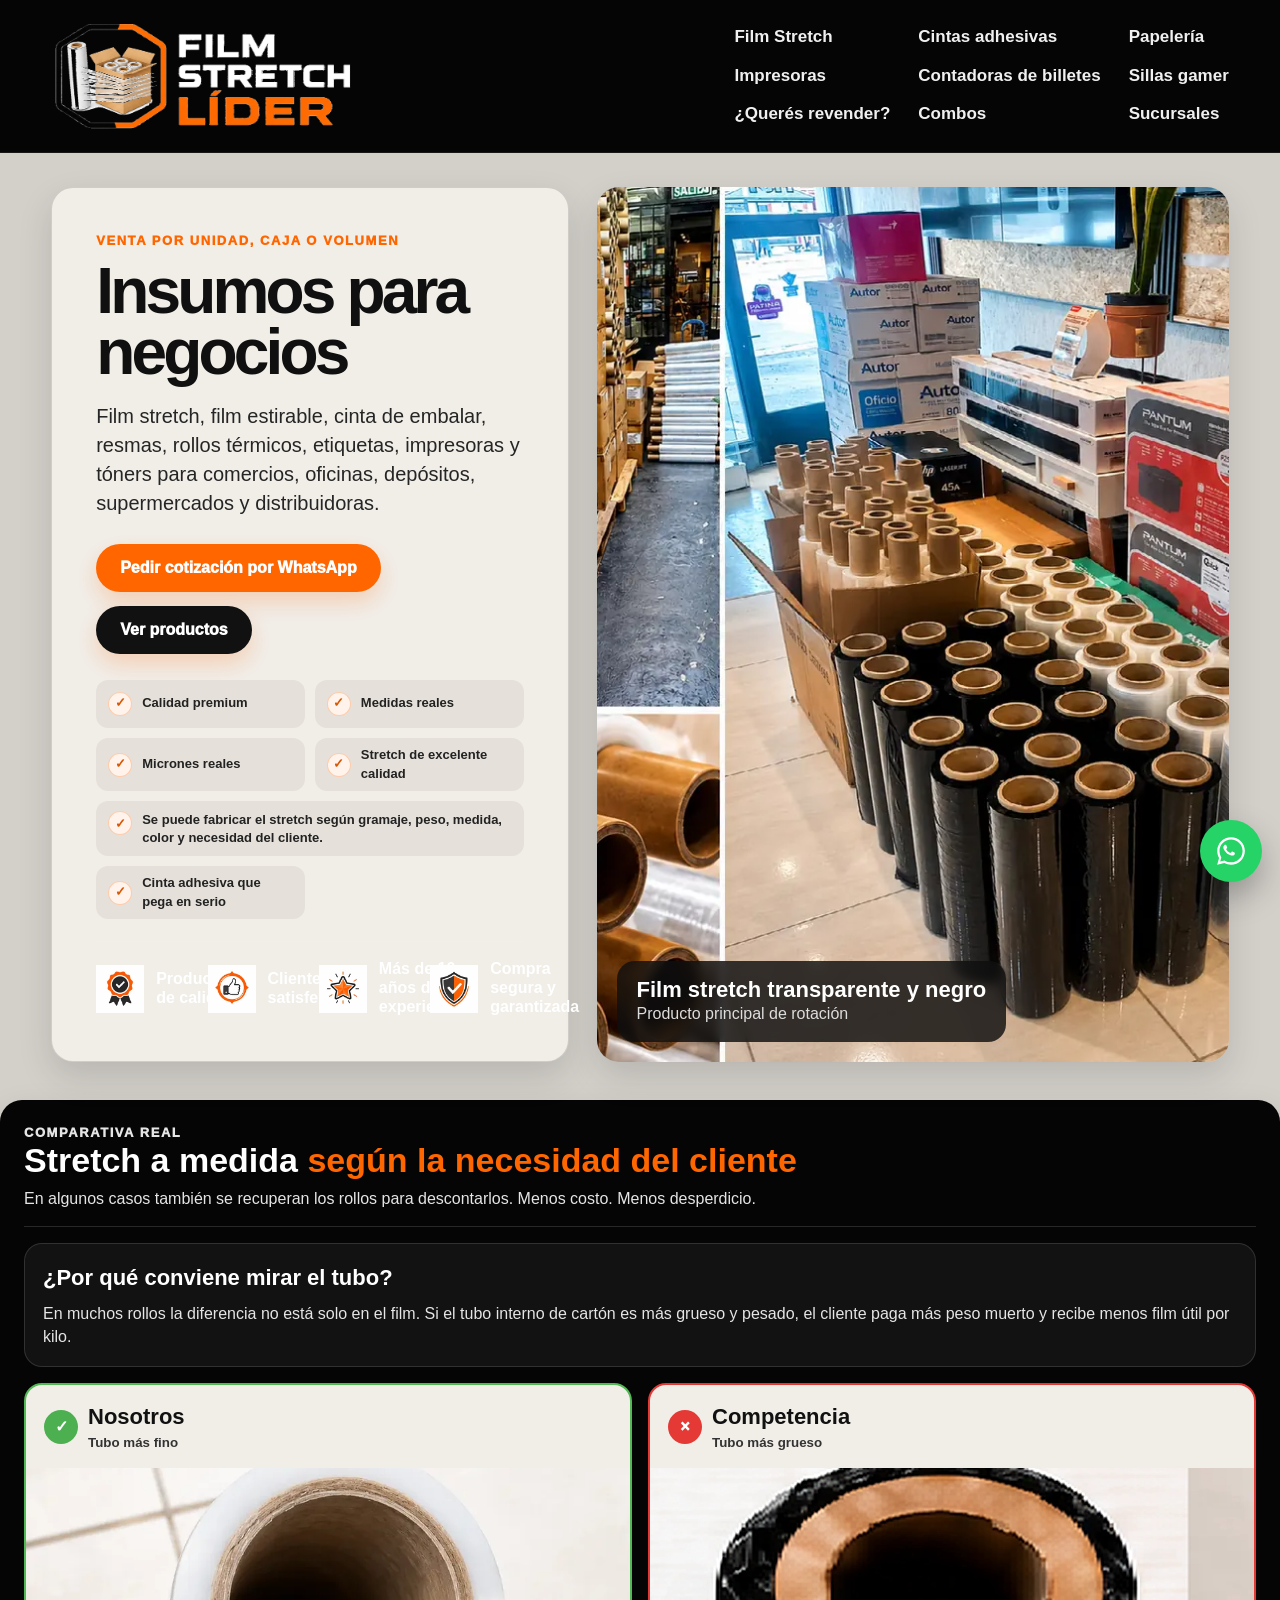
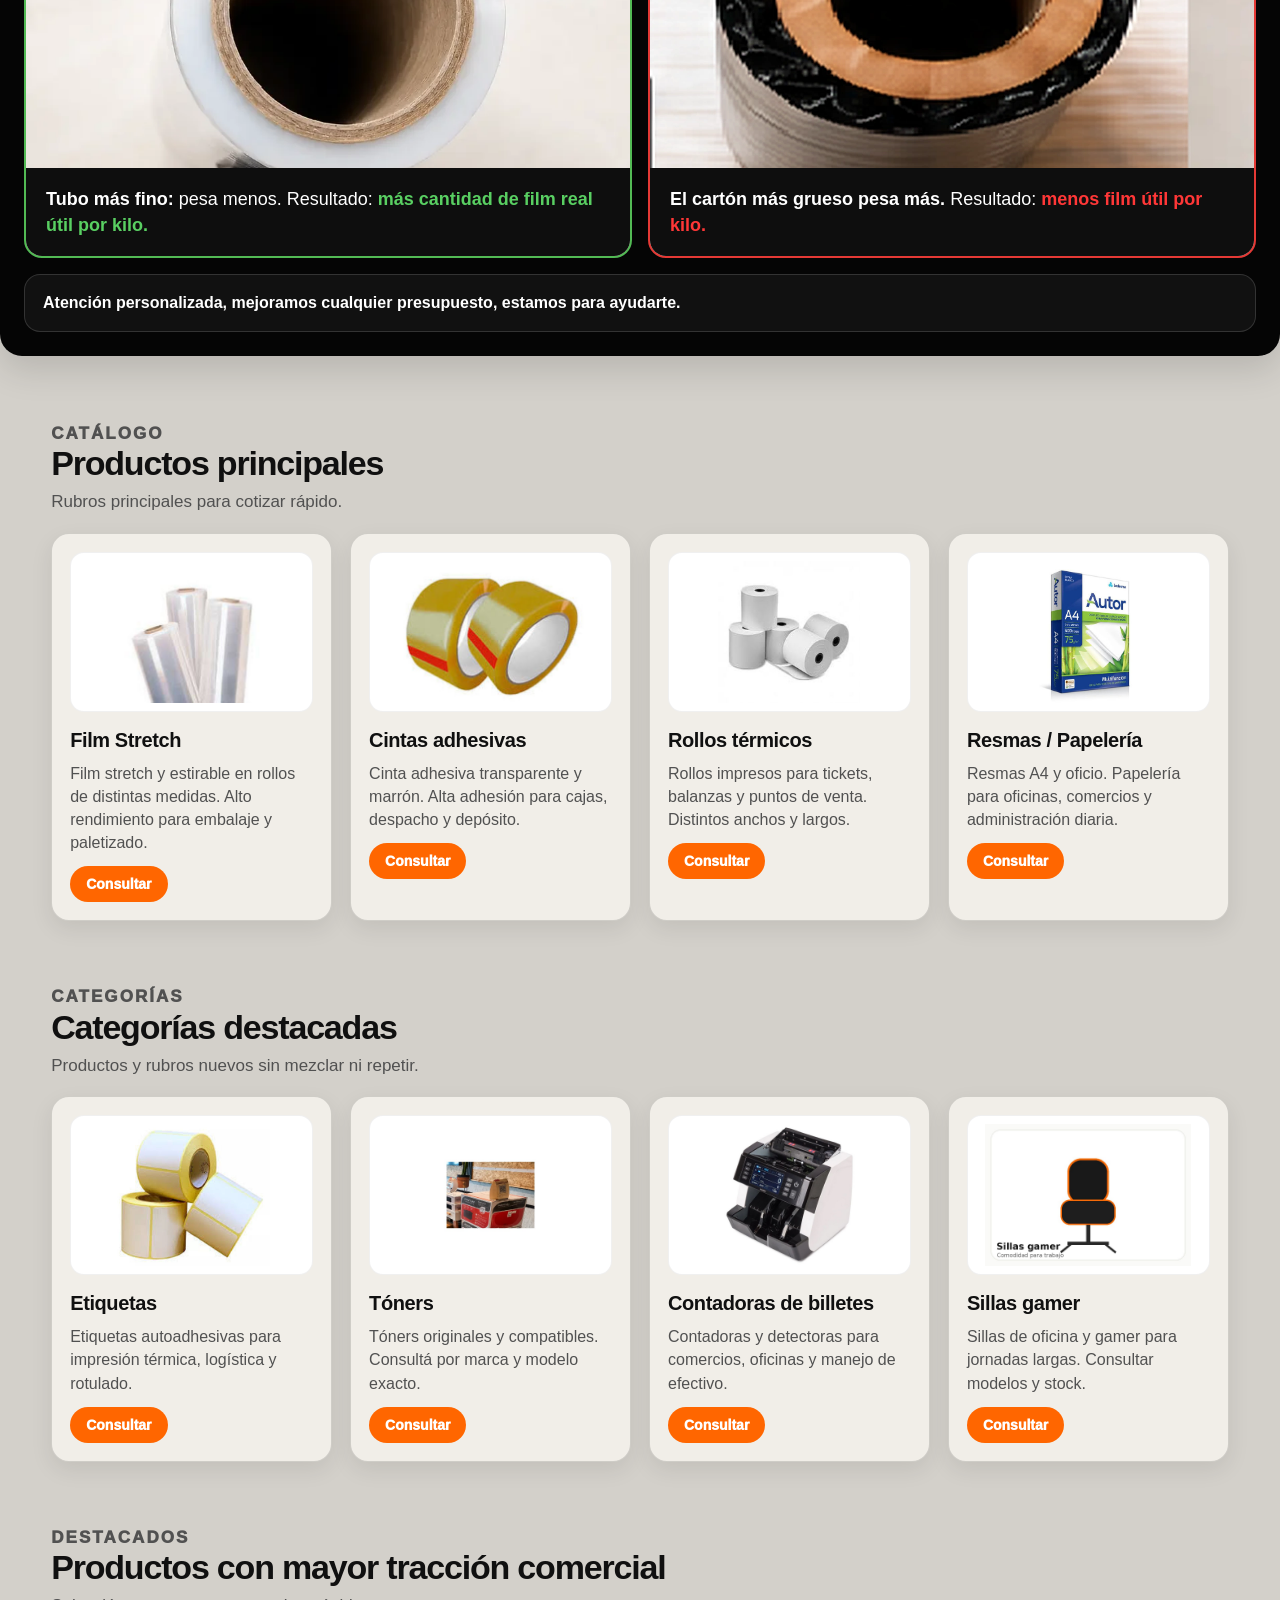
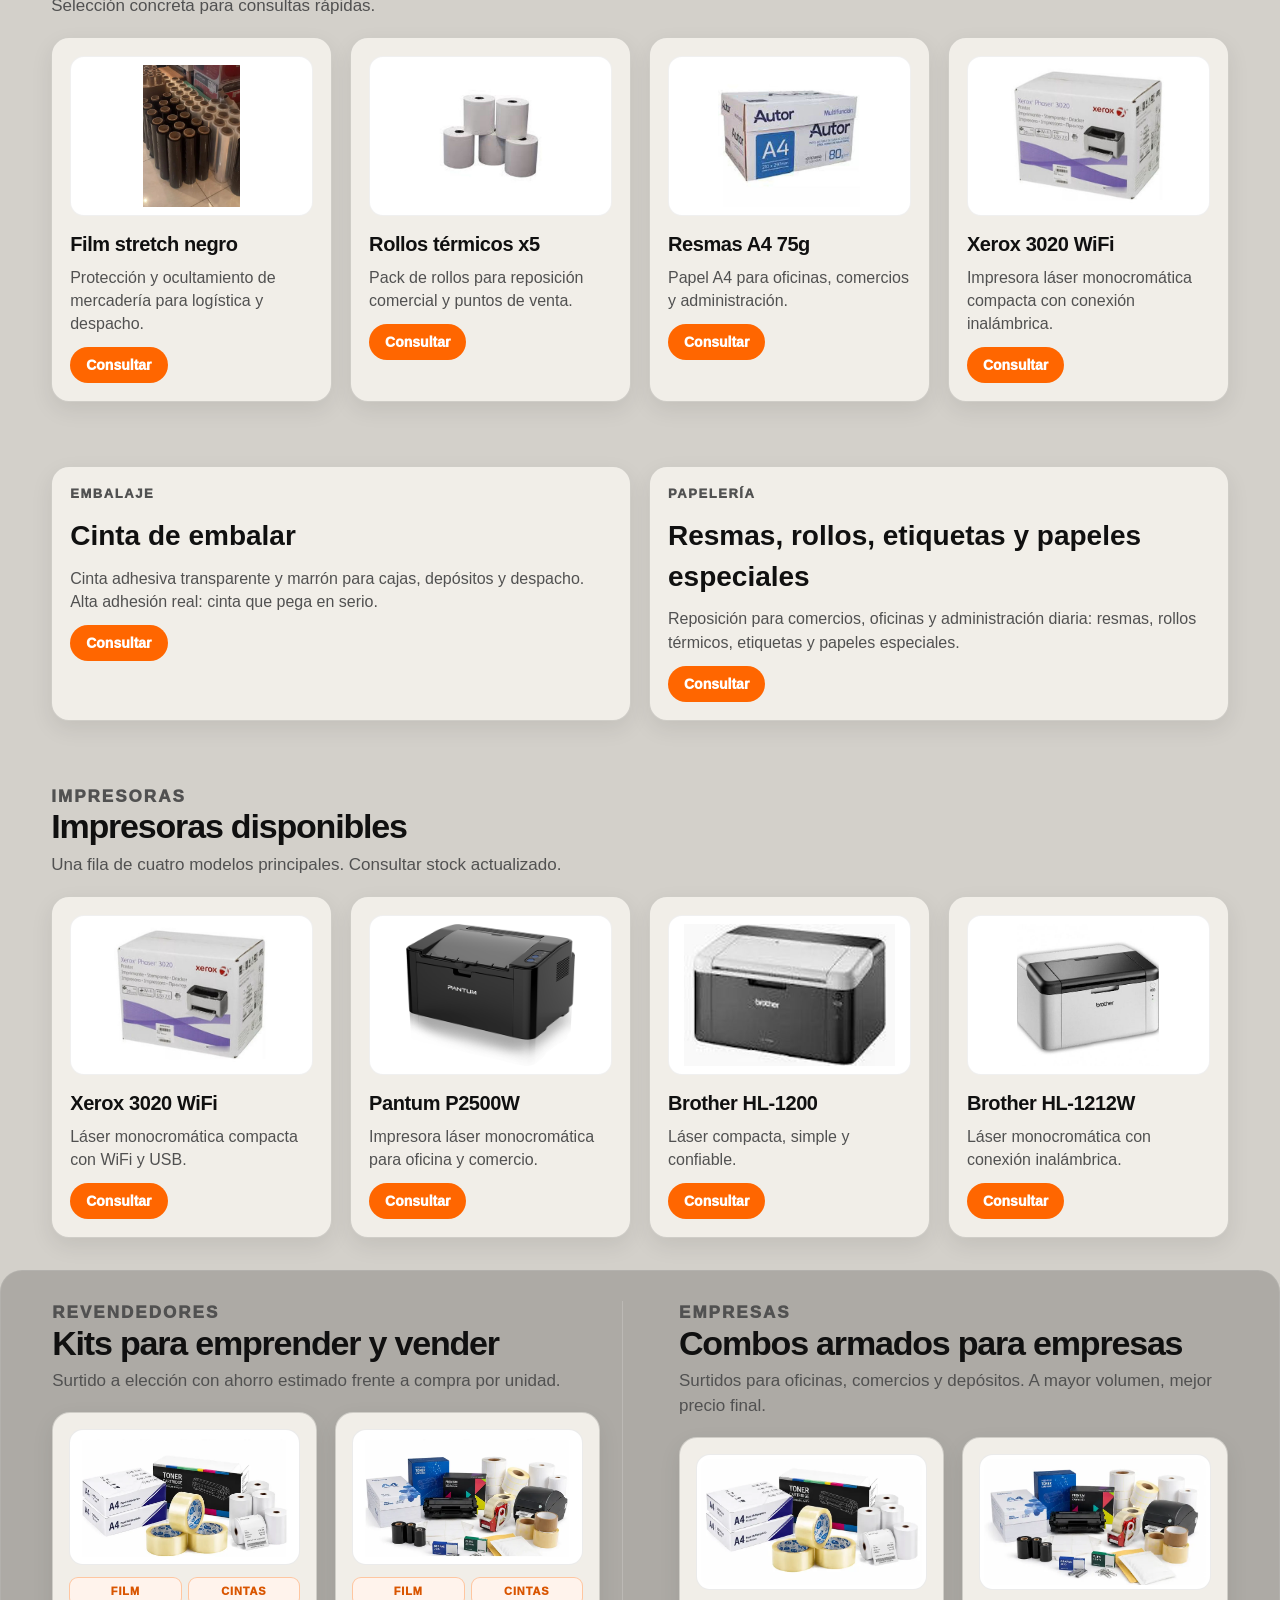
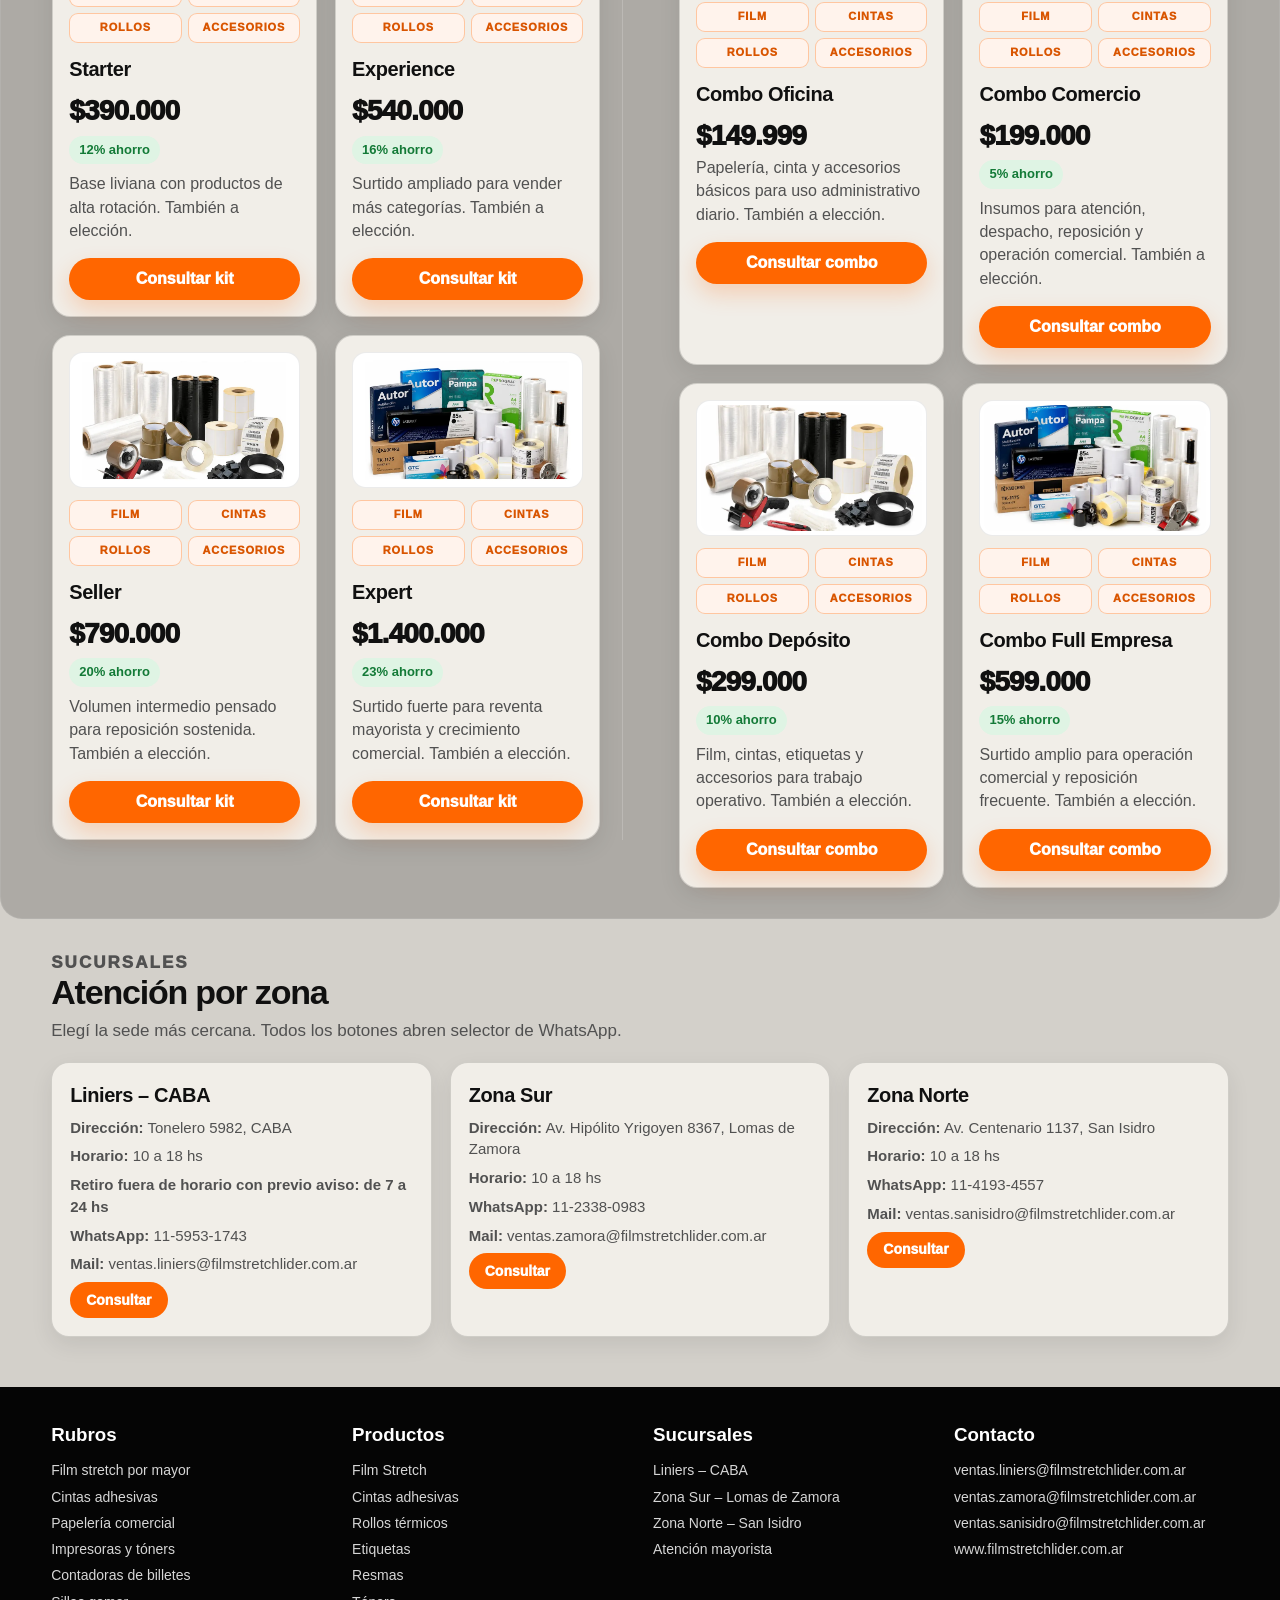
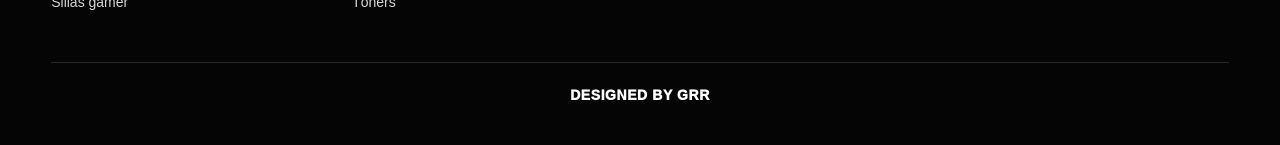
==== commit 31c4efa5: "Add files via upload" ====
--- a/index.html
+++ b/index.html
@@ -43,7 +43,7 @@
 <button class="button js-open-whatsapp" data-product="cotización general">Pedir cotización por WhatsApp</button>
 <a class="button button-dark" href="#productos">Ver productos</a>
 </div>
-<div aria-label="Argumentos comerciales" class="proof-row"><span>Calidad premium</span><span>Medidas reales</span><span>Micrones reales</span><span>Stretch de excelente calidad</span><span class="proof-note">Se puede fabricar el stretch según gramaje, peso, medida, color y necesidad del cliente.</span><span>Cinta adhesiva que pega en serio</span></div><div class="trust-icons"><div class="trust-item"><img alt="Productos de calidad" loading="lazy" src="assets/icon-cocarda-check.png"/><span>Productos de calidad</span></div><div class="trust-item"><img alt="Clientes satisfechos" loading="lazy" src="assets/icon-pulgar-arriba.png"/><span>Clientes satisfechos</span></div><div class="trust-item"><img alt="Más de 10 años de experiencia" loading="lazy" src="assets/icon-estrella.png"/><span>Más de 10 años de experiencia</span></div><div class="trust-item"><img alt="Compra segura y garantizada" loading="lazy" src="assets/icon-escudo-check.png"/><span>Compra segura y garantizada</span></div></div>
+<div aria-label="Argumentos comerciales" class="proof-row"><span>Calidad premium</span><span>Medidas reales</span><span>Micrones reales</span><span>Stretch de excelente calidad</span><span class="proof-note">Se puede fabricar el stretch según gramaje, peso, medida, color y necesidad del cliente.</span><span>Cinta adhesiva que pega en serio</span></div><div class="trust-icons"><div class="trust-item"><img alt="Productos de calidad" loading="lazy" src="assets/icon-cocarda-check.webp"/><span>Productos de calidad</span></div><div class="trust-item"><img alt="Clientes satisfechos" loading="lazy" src="assets/icon-pulgar-arriba.webp"/><span>Clientes satisfechos</span></div><div class="trust-item"><img alt="Más de 10 años de experiencia" loading="lazy" src="assets/icon-estrella.webp"/><span>Más de 10 años de experiencia</span></div><div class="trust-item"><img alt="Compra segura y garantizada" loading="lazy" src="assets/icon-escudo-check.webp"/><span>Compra segura y garantizada</span></div></div>
 </div>
 <div class="hero-visual">
 <img alt="Stock real de film stretch, rollos e insumos mayoristas" src="assets/hero-collage.webp"/>
@@ -199,7 +199,7 @@
 <div class="section-title"><p class="kicker">Revendedores</p><h2>Kits para emprender y vender</h2><p>Surtido a elección con ahorro estimado frente a compra por unidad.</p></div>
 <div class="grid two-by-two">
 <article class="pack-card">
-<img alt="Starter" class="pack-cover" loading="lazy" src="assets/kit-starter-final.jpg"/>
+<img alt="Starter" class="pack-cover" loading="lazy" src="assets/kit-starter-final.webp"/>
 <div class="pack-tags"><span>Film</span><span>Cintas</span><span>Rollos</span><span>Accesorios</span></div>
 <h3>Starter</h3>
 <div class="price">$390.000</div>
@@ -208,7 +208,7 @@
 <button class="button pack-button js-open-whatsapp" data-product="Starter">Consultar kit</button>
 </article>
 <article class="pack-card">
-<img alt="Experience" class="pack-cover" loading="lazy" src="assets/kit-experience-final.jpg"/>
+<img alt="Experience" class="pack-cover" loading="lazy" src="assets/kit-experience-final.webp"/>
 <div class="pack-tags"><span>Film</span><span>Cintas</span><span>Rollos</span><span>Accesorios</span></div>
 <h3>Experience</h3>
 <div class="price">$540.000</div>
@@ -217,7 +217,7 @@
 <button class="button pack-button js-open-whatsapp" data-product="Experience">Consultar kit</button>
 </article>
 <article class="pack-card">
-<img alt="Seller" class="pack-cover" loading="lazy" src="assets/kit-seller-final.jpg"/>
+<img alt="Seller" class="pack-cover" loading="lazy" src="assets/kit-seller-final.webp"/>
 <div class="pack-tags"><span>Film</span><span>Cintas</span><span>Rollos</span><span>Accesorios</span></div>
 <h3>Seller</h3>
 <div class="price">$790.000</div>
@@ -226,7 +226,7 @@
 <button class="button pack-button js-open-whatsapp" data-product="Seller">Consultar kit</button>
 </article>
 <article class="pack-card">
-<img alt="Expert" class="pack-cover" loading="lazy" src="assets/kit-expert-final.jpg"/>
+<img alt="Expert" class="pack-cover" loading="lazy" src="assets/kit-expert-final.webp"/>
 <div class="pack-tags"><span>Film</span><span>Cintas</span><span>Rollos</span><span>Accesorios</span></div>
 <h3>Expert</h3>
 <div class="price">$1.400.000</div>
@@ -240,7 +240,7 @@
 <div class="section-title"><p class="kicker">Empresas</p><h2>Combos armados para empresas</h2><p>Surtidos para oficinas, comercios y depósitos. A mayor volumen, mejor precio final.</p></div>
 <div class="grid two-by-two">
 <article class="pack-card">
-<img alt="Combo Oficina" class="pack-cover" loading="lazy" src="assets/combo-oficina-final.png"/>
+<img alt="Combo Oficina" class="pack-cover" loading="lazy" src="assets/combo-oficina-final.webp"/>
 <div class="pack-tags"><span>Film</span><span>Cintas</span><span>Rollos</span><span>Accesorios</span></div>
 <h3>Combo Oficina</h3>
 <div class="price">$149.999</div>
@@ -248,7 +248,7 @@
 <button class="button pack-button js-open-whatsapp" data-product="Combo Oficina">Consultar combo</button>
 </article>
 <article class="pack-card">
-<img alt="Combo Comercio" class="pack-cover" loading="lazy" src="assets/combo-comercio-final.png"/>
+<img alt="Combo Comercio" class="pack-cover" loading="lazy" src="assets/combo-comercio-final.webp"/>
 <div class="pack-tags"><span>Film</span><span>Cintas</span><span>Rollos</span><span>Accesorios</span></div>
 <h3>Combo Comercio</h3>
 <div class="price">$199.000</div>
@@ -257,7 +257,7 @@
 <button class="button pack-button js-open-whatsapp" data-product="Combo Comercio">Consultar combo</button>
 </article>
 <article class="pack-card">
-<img alt="Combo Depósito" class="pack-cover" loading="lazy" src="assets/combo-deposito-final.png"/>
+<img alt="Combo Depósito" class="pack-cover" loading="lazy" src="assets/combo-deposito-final.webp"/>
 <div class="pack-tags"><span>Film</span><span>Cintas</span><span>Rollos</span><span>Accesorios</span></div>
 <h3>Combo Depósito</h3>
 <div class="price">$299.000</div>
@@ -266,7 +266,7 @@
 <button class="button pack-button js-open-whatsapp" data-product="Combo Depósito">Consultar combo</button>
 </article>
 <article class="pack-card">
-<img alt="Combo Full Empresa" class="pack-cover" loading="lazy" src="assets/combo-full-empresa-final.png"/>
+<img alt="Combo Full Empresa" class="pack-cover" loading="lazy" src="assets/combo-full-empresa-final.webp"/>
 <div class="pack-tags"><span>Film</span><span>Cintas</span><span>Rollos</span><span>Accesorios</span></div>
 <h3>Combo Full Empresa</h3>
 <div class="price">$599.000</div>
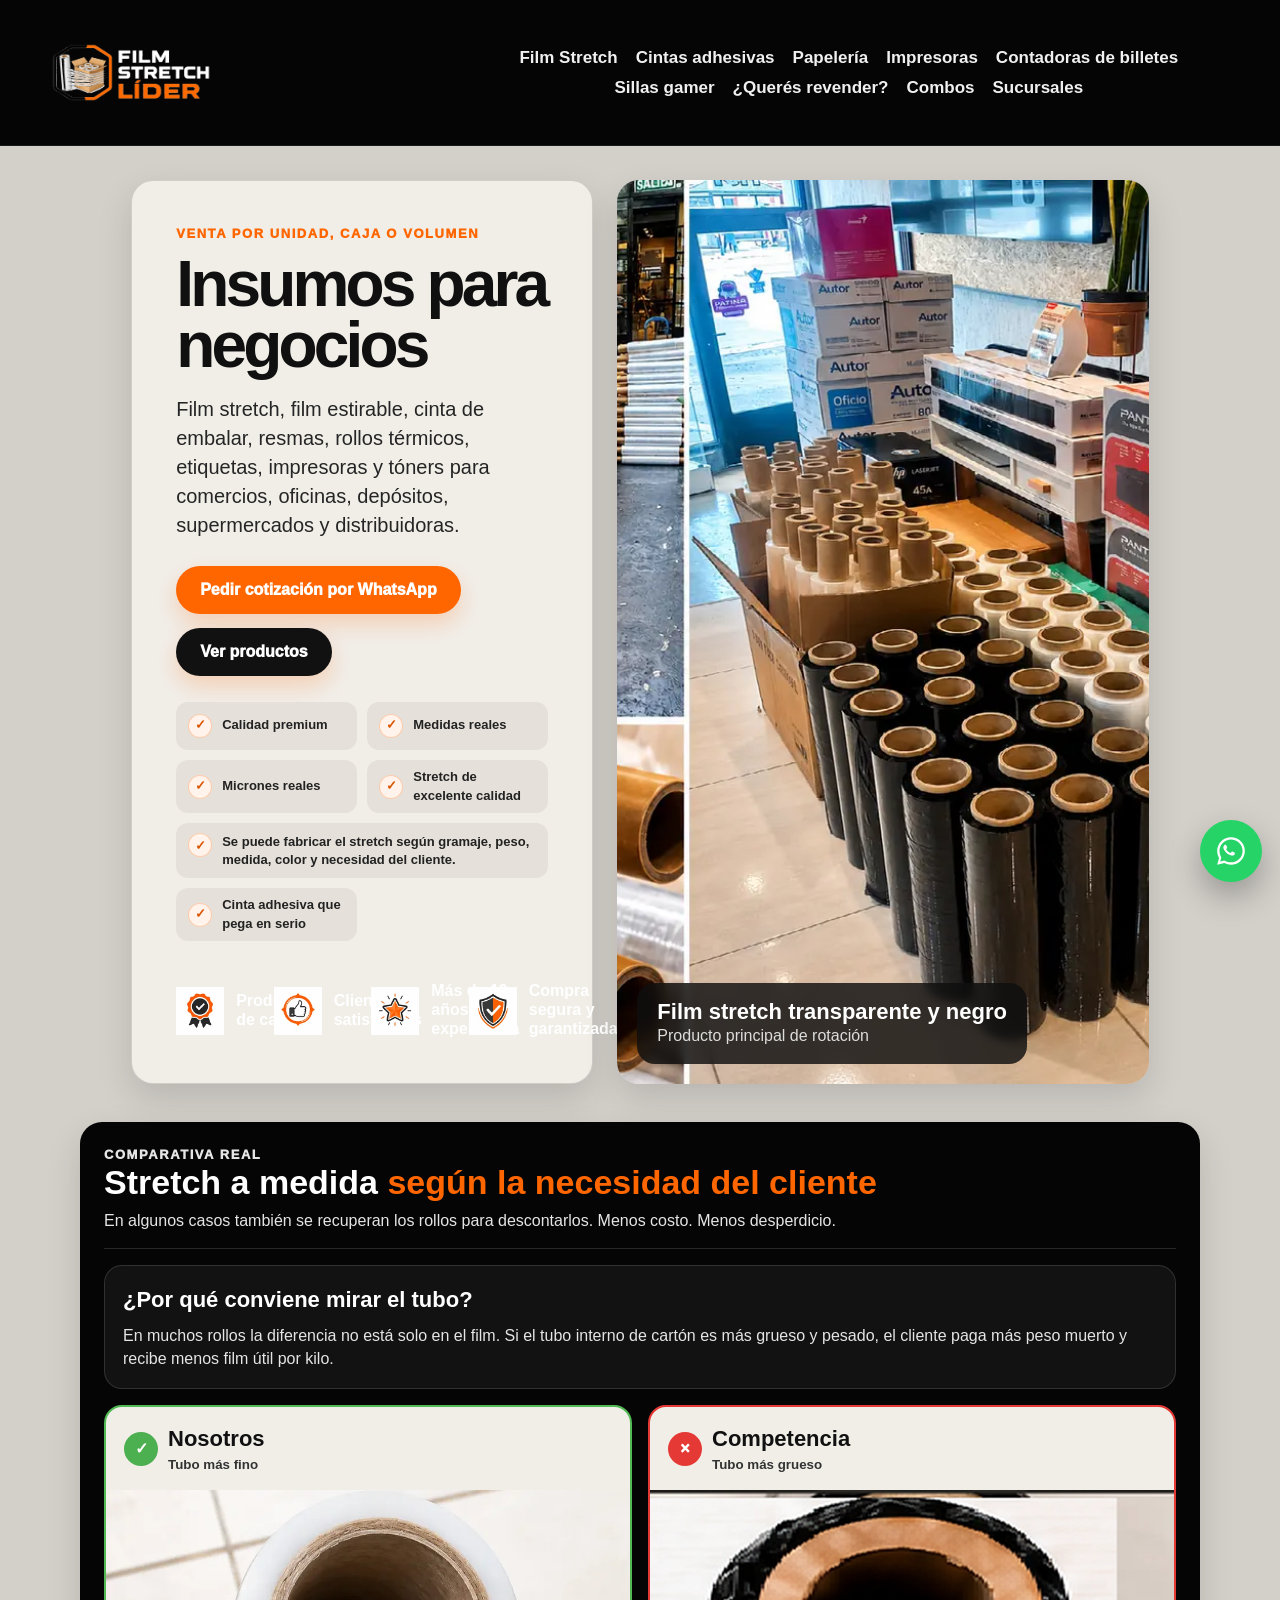
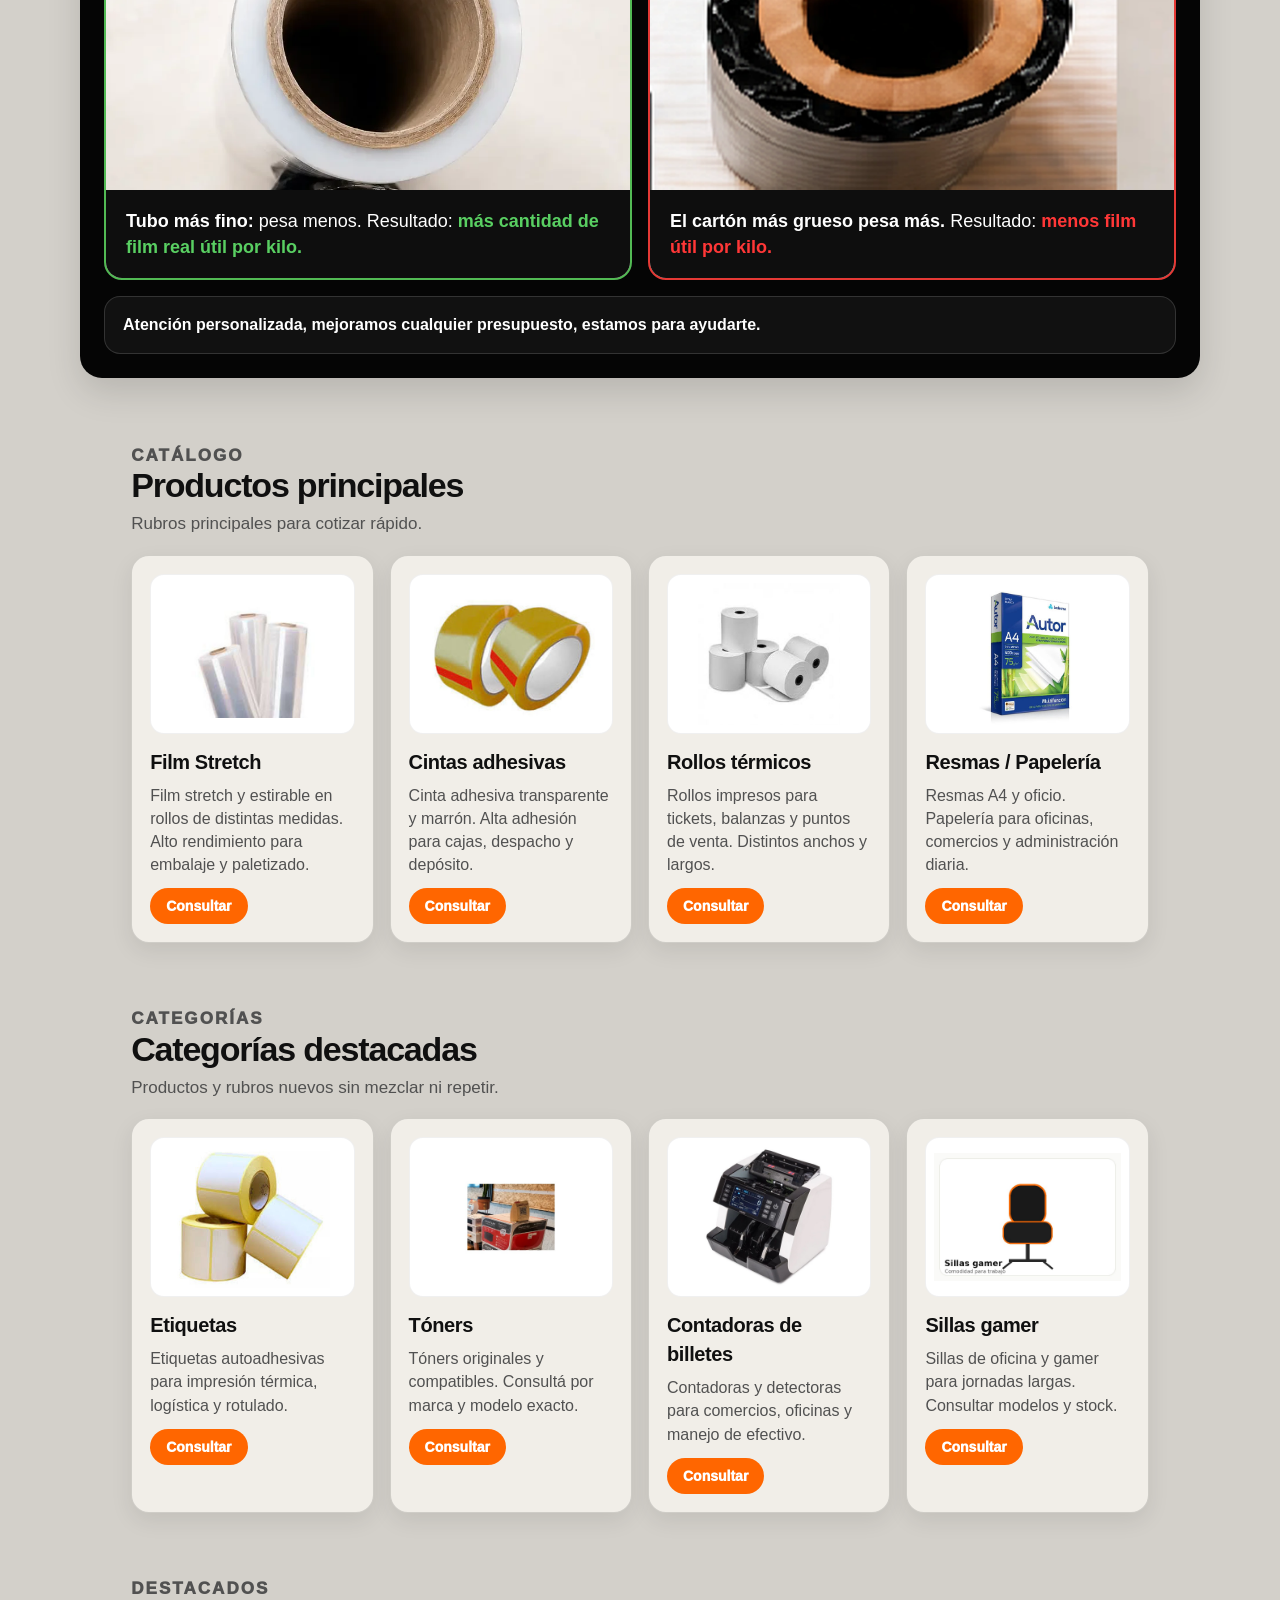
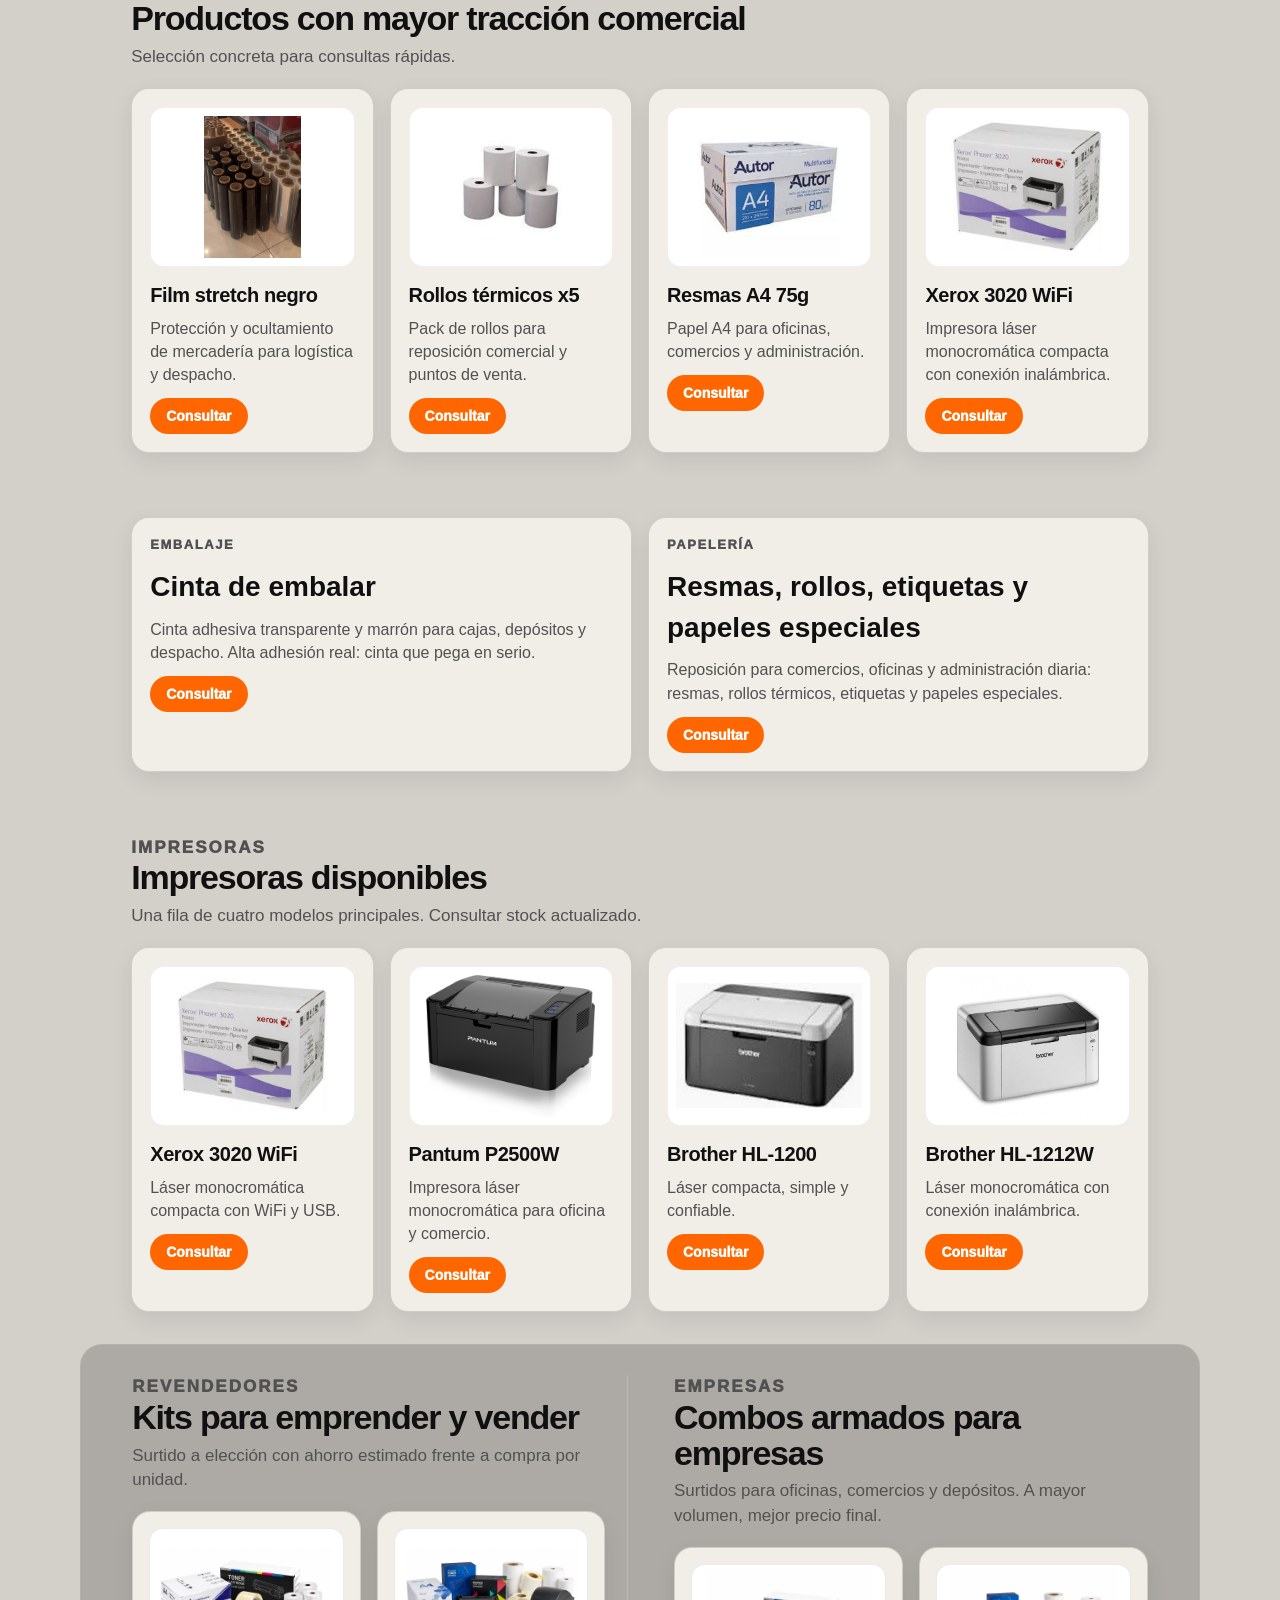
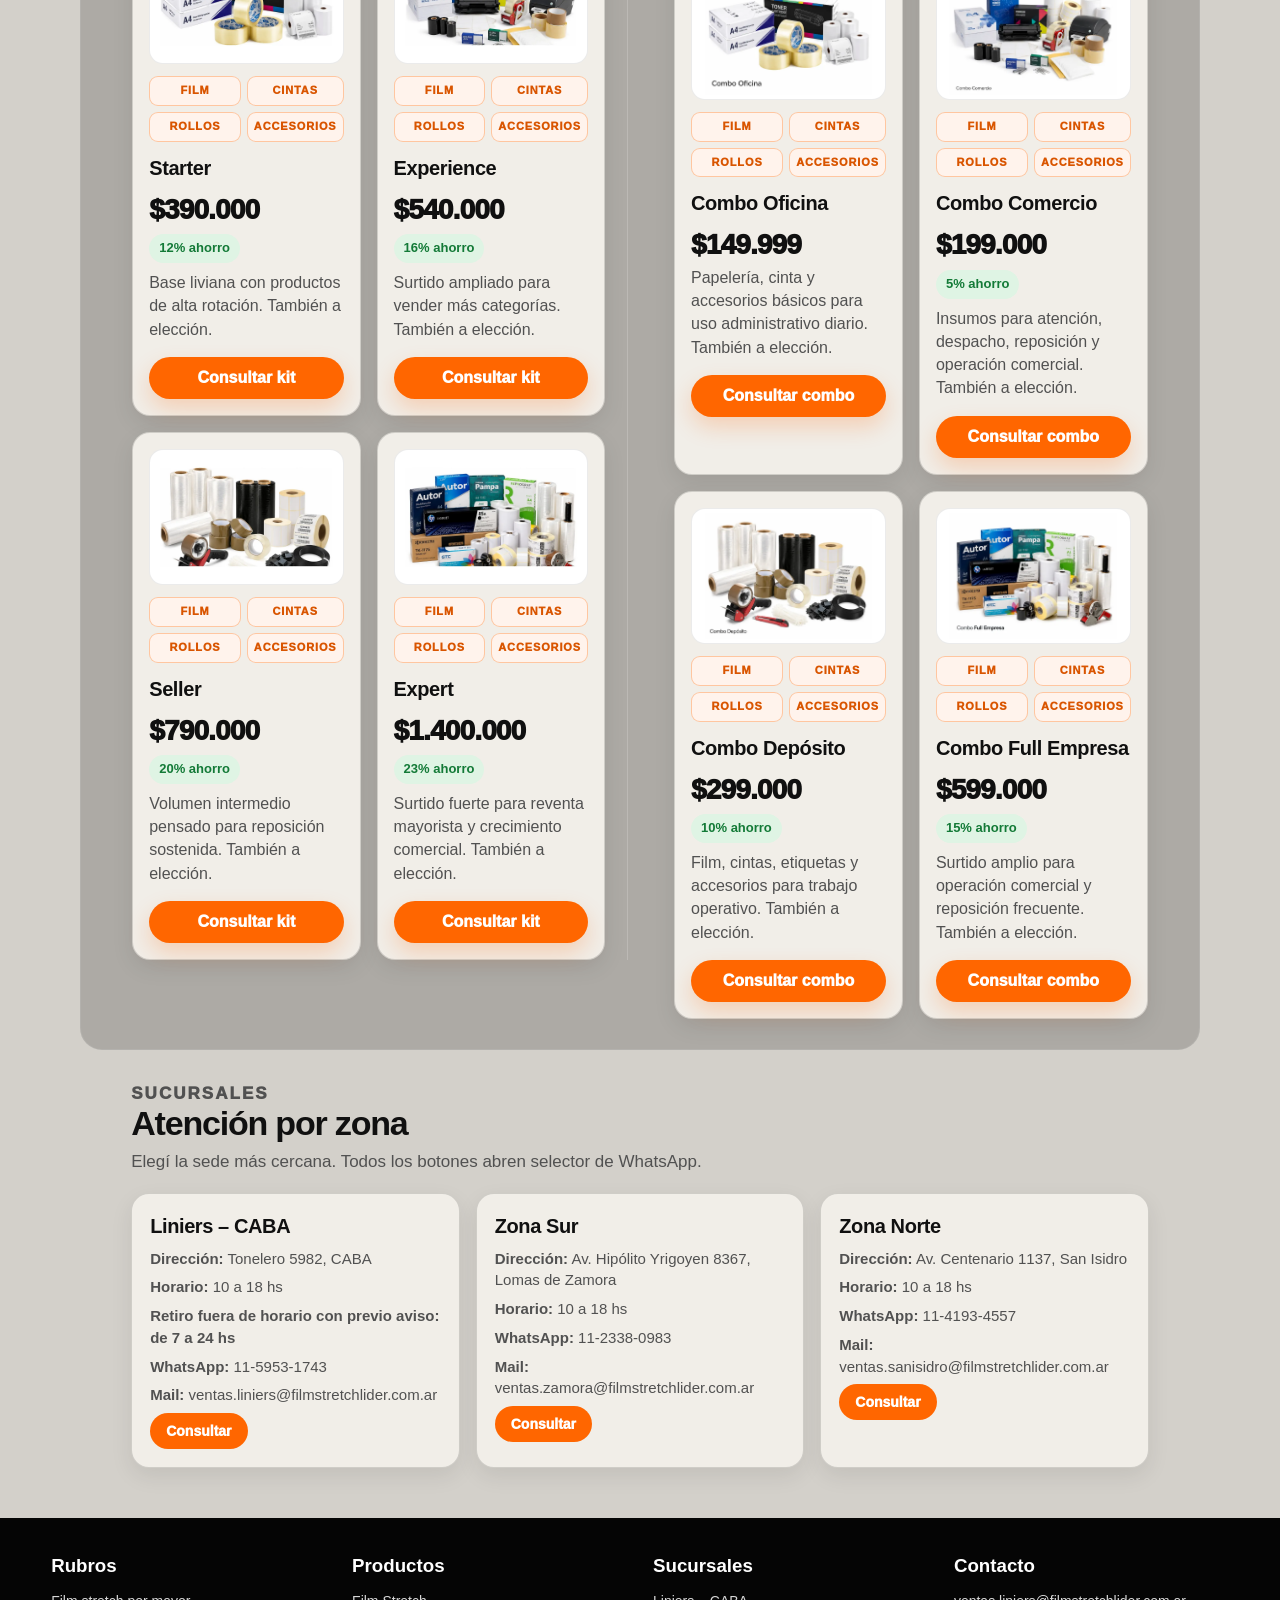
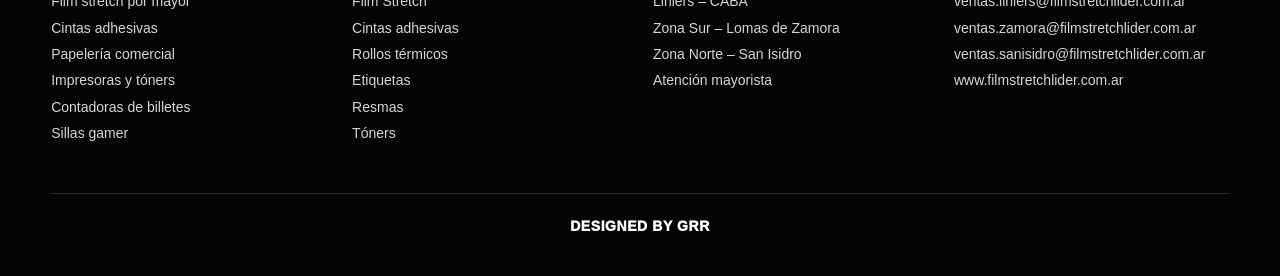
==== commit b1882168: "Add files via upload" ====
--- a/index.html
+++ b/index.html
@@ -11,10 +11,54 @@
 <meta content="Film Stretch Líder | Insumos para negocios y empresas" property="og:title"/>
 <meta content="Film stretch, cintas, papelería, rollos térmicos, etiquetas, impresoras, tóners, contadoras de billetes y sillas gamer para comercios, oficinas, depósitos y distribuidoras." property="og:description"/>
 <meta content="website" property="og:type"/>
+<meta content="https://www.filmstretchlider.com.ar/" property="og:url"/>
+<meta content="#ff5a00" name="theme-color"/>
 <meta content="es_AR" property="og:locale"/>
 <link href="https://www.filmstretchlider.com.ar/" rel="canonical"/>
 <link href="assets/favicon.png" rel="icon" type="image/png"/>
 <link href="styles.css" rel="stylesheet"/>
+
+<style>
+/* Corrección final: centrado real, navegación sin tirarse a la derecha y grillas parejas. */
+html{scroll-behavior:smooth;}
+body{overflow-x:hidden;}
+.site-header{box-sizing:border-box;width:100%;display:grid!important;grid-template-columns:auto minmax(0,1fr);align-items:center;gap:24px;padding:16px clamp(18px,4vw,64px)!important;}
+.brand-logo{display:flex;align-items:center;min-width:max-content;}
+.brand-logo img{display:block;max-width:160px;height:auto;}
+.main-nav{display:flex!important;flex-wrap:wrap;justify-content:center!important;align-items:center;gap:8px 18px;max-width:760px;margin-left:auto;text-align:center;}
+.main-nav a{white-space:nowrap;line-height:1.25;}
+.hero,.comparison,.section,.kits-combos-block{box-sizing:border-box;width:min(100% - 32px,1120px);margin-left:auto!important;margin-right:auto!important;}
+.hero{display:grid;grid-template-columns:minmax(0,1fr) minmax(320px,1.15fr);align-items:stretch;gap:24px;}
+.hero-copy,.hero-visual,.comparison,.info-card,.kits-combos-block{box-sizing:border-box;}
+.hero-visual img{width:100%;height:100%;object-fit:cover;}
+.section-title{width:100%;text-align:left;}
+.grid{display:grid!important;justify-content:center!important;justify-items:stretch!important;gap:16px;}
+.grid.four{grid-template-columns:repeat(4,minmax(0,1fr));}
+.grid.three{grid-template-columns:repeat(3,minmax(0,1fr));}
+.grid.two-by-two{grid-template-columns:repeat(2,minmax(0,1fr));}
+.info-pair{display:grid;grid-template-columns:repeat(2,minmax(0,1fr));gap:16px;}
+.split-sections{display:grid;grid-template-columns:repeat(2,minmax(0,1fr));gap:24px;align-items:start;}
+.product-card,.pack-card,.branch-card,.info-card{min-width:0;}
+.product-card img,.pack-cover{width:100%;object-fit:contain;}
+.floating-whatsapp{display:flex!important;align-items:center;justify-content:center;font-weight:800;letter-spacing:-.03em;}
+@media (max-width:980px){
+  .site-header{grid-template-columns:1fr;justify-items:center;gap:12px;}
+  .main-nav{margin-left:0;max-width:100%;justify-content:center!important;}
+  .hero{grid-template-columns:1fr;}
+  .grid.four{grid-template-columns:repeat(2,minmax(0,1fr));}
+  .grid.three{grid-template-columns:1fr;}
+  .split-sections{grid-template-columns:1fr;}
+}
+@media (max-width:620px){
+  .hero,.comparison,.section,.kits-combos-block{width:min(100% - 20px,1120px);}
+  .main-nav{display:grid!important;grid-template-columns:repeat(2,minmax(0,1fr));gap:8px;}
+  .main-nav a{white-space:normal;}
+  .grid.four,.grid.two-by-two,.info-pair{grid-template-columns:1fr;}
+  .hero-actions{display:grid;grid-template-columns:1fr;gap:10px;}
+  .proof-row{display:grid!important;grid-template-columns:1fr;}
+}
+</style>
+
 </head>
 <body>
 <header class="site-header">
@@ -22,15 +66,15 @@
 <img alt="Film Stretch Líder" src="assets/logo-filmstretchlider.png"/>
 </a>
 <nav aria-label="Navegación principal" class="main-nav">
-<a href="film-stretch/">Film Stretch</a>
-<a href="cintas-adhesivas/">Cintas adhesivas</a>
-<a href="papeleria-comercial/">Papelería</a>
-<a href="impresoras-toners/">Impresoras</a>
-<a href="contadoras-billetes/">Contadoras de billetes</a>
-<a href="sillas-gamer/">Sillas gamer</a>
-<a href="kits-revendedores/">¿Querés revender?</a>
-<a href="combos-empresas/">Combos</a>
-<a href="sucursales/">Sucursales</a>
+<a href="#film-stretch">Film Stretch</a>
+<a href="#productos">Cintas adhesivas</a>
+<a href="#productos">Papelería</a>
+<a href="#impresion">Impresoras</a>
+<a href="#productos">Contadoras de billetes</a>
+<a href="#productos">Sillas gamer</a>
+<a href="#kits-revendedores">¿Querés revender?</a>
+<a href="#combos-empresas">Combos</a>
+<a href="#sucursales">Sucursales</a>
 </nav>
 </header>
 <main>
@@ -40,7 +84,7 @@
 <h1>Insumos para negocios</h1>
 <p class="hero-text">Film stretch, film estirable, cinta de embalar, resmas, rollos térmicos, etiquetas, impresoras y tóners para comercios, oficinas, depósitos, supermercados y distribuidoras.</p>
 <div class="hero-actions">
-<button class="button js-open-whatsapp" data-product="cotización general">Pedir cotización por WhatsApp</button>
+<button type="button" class="button js-open-whatsapp" data-product="cotización general">Pedir cotización por WhatsApp</button>
 <a class="button button-dark" href="#productos">Ver productos</a>
 </div>
 <div aria-label="Argumentos comerciales" class="proof-row"><span>Calidad premium</span><span>Medidas reales</span><span>Micrones reales</span><span>Stretch de excelente calidad</span><span class="proof-note">Se puede fabricar el stretch según gramaje, peso, medida, color y necesidad del cliente.</span><span>Cinta adhesiva que pega en serio</span></div><div class="trust-icons"><div class="trust-item"><img alt="Productos de calidad" loading="lazy" src="assets/icon-cocarda-check.webp"/><span>Productos de calidad</span></div><div class="trust-item"><img alt="Clientes satisfechos" loading="lazy" src="assets/icon-pulgar-arriba.webp"/><span>Clientes satisfechos</span></div><div class="trust-item"><img alt="Más de 10 años de experiencia" loading="lazy" src="assets/icon-estrella.webp"/><span>Más de 10 años de experiencia</span></div><div class="trust-item"><img alt="Compra segura y garantizada" loading="lazy" src="assets/icon-escudo-check.webp"/><span>Compra segura y garantizada</span></div></div>
@@ -50,7 +94,7 @@
 <div class="hero-label"><strong>Film stretch transparente y negro</strong><span>Producto principal de rotación</span></div>
 </div>
 </section>
-<section aria-label="Comparativa de tubos de film stretch" class="comparison">
+<section aria-label="Comparativa de tubos de film stretch" class="comparison" id="film-stretch">
 <div class="comparison-head">
 <p class="kicker">Comparativa real</p>
 <h2>Stretch a medida <span>según la necesidad del cliente</span></h2>
@@ -81,25 +125,25 @@
 <img alt="Film Stretch" loading="lazy" src="assets/film-stretch-3rollos.jpg"/>
 <h3>Film Stretch</h3>
 <p>Film stretch y estirable en rollos de distintas medidas. Alto rendimiento para embalaje y paletizado.</p>
-<button class="mini-button js-open-whatsapp" data-product="film stretch">Consultar</button>
+<button type="button" class="mini-button js-open-whatsapp" data-product="film stretch">Consultar</button>
 </article>
 <article class="product-card">
 <img alt="Cintas adhesivas" loading="lazy" src="assets/cinta-embalar.jpg"/>
 <h3>Cintas adhesivas</h3>
 <p>Cinta adhesiva transparente y marrón. Alta adhesión para cajas, despacho y depósito.</p>
-<button class="mini-button js-open-whatsapp" data-product="cintas adhesivas">Consultar</button>
+<button type="button" class="mini-button js-open-whatsapp" data-product="cintas adhesivas">Consultar</button>
 </article>
 <article class="product-card">
 <img alt="Rollos térmicos" loading="lazy" src="assets/rollos-termicos.jpg"/>
 <h3>Rollos térmicos</h3>
 <p>Rollos impresos para tickets, balanzas y puntos de venta. Distintos anchos y largos.</p>
-<button class="mini-button js-open-whatsapp" data-product="rollos térmicos">Consultar</button>
+<button type="button" class="mini-button js-open-whatsapp" data-product="rollos térmicos">Consultar</button>
 </article>
 <article class="product-card">
 <img alt="Resmas / Papelería" loading="lazy" src="assets/autor-a4-75g.jpg"/>
 <h3>Resmas / Papelería</h3>
 <p>Resmas A4 y oficio. Papelería para oficinas, comercios y administración diaria.</p>
-<button class="mini-button js-open-whatsapp" data-product="papelería comercial">Consultar</button>
+<button type="button" class="mini-button js-open-whatsapp" data-product="papelería comercial">Consultar</button>
 </article>
 </div>
 </section>
@@ -110,25 +154,25 @@
 <img alt="Etiquetas" loading="lazy" src="assets/etiquetas-rollo-trio.jpg"/>
 <h3>Etiquetas</h3>
 <p>Etiquetas autoadhesivas para impresión térmica, logística y rotulado.</p>
-<button class="mini-button js-open-whatsapp" data-product="etiquetas autoadhesivas">Consultar</button>
+<button type="button" class="mini-button js-open-whatsapp" data-product="etiquetas autoadhesivas">Consultar</button>
 </article>
 <article class="product-card">
 <img alt="Tóners para impresoras" loading="lazy" src="assets/toners-cajas.jpg"/>
 <h3>Tóners</h3>
 <p>Tóners originales y compatibles. Consultá por marca y modelo exacto.</p>
-<button class="mini-button js-open-whatsapp" data-product="tóners">Consultar</button>
+<button type="button" class="mini-button js-open-whatsapp" data-product="tóners">Consultar</button>
 </article>
 <article class="product-card">
 <img alt="Contadora de billetes profesional" loading="lazy" src="assets/contadora-billetes.jpg"/>
 <h3>Contadoras de billetes</h3>
 <p>Contadoras y detectoras para comercios, oficinas y manejo de efectivo.</p>
-<button class="mini-button js-open-whatsapp" data-product="contadoras de billetes">Consultar</button>
+<button type="button" class="mini-button js-open-whatsapp" data-product="contadoras de billetes">Consultar</button>
 </article>
 <article class="product-card">
 <img alt="Sillas gamer" loading="lazy" src="assets/sillas-gamer.jpg"/>
 <h3>Sillas gamer</h3>
 <p>Sillas de oficina y gamer para jornadas largas. Consultar modelos y stock.</p>
-<button class="mini-button js-open-whatsapp" data-product="sillas gamer">Consultar</button>
+<button type="button" class="mini-button js-open-whatsapp" data-product="sillas gamer">Consultar</button>
 </article>
 </div>
 </section>
@@ -139,31 +183,31 @@
 <img alt="Film stretch negro" loading="lazy" src="assets/film-stretch-negro.jpg"/>
 <h3>Film stretch negro</h3>
 <p>Protección y ocultamiento de mercadería para logística y despacho.</p>
-<button class="mini-button js-open-whatsapp" data-product="film stretch negro">Consultar</button>
+<button type="button" class="mini-button js-open-whatsapp" data-product="film stretch negro">Consultar</button>
 </article>
 <article class="product-card">
 <img alt="Rollos térmicos x5" loading="lazy" src="assets/rollos-termicos-x5.jpg"/>
 <h3>Rollos térmicos x5</h3>
 <p>Pack de rollos para reposición comercial y puntos de venta.</p>
-<button class="mini-button js-open-whatsapp" data-product="rollos térmicos x5">Consultar</button>
+<button type="button" class="mini-button js-open-whatsapp" data-product="rollos térmicos x5">Consultar</button>
 </article>
 <article class="product-card">
 <img alt="Resmas A4 75g" loading="lazy" src="assets/autor-a4-80g-box.jpg"/>
 <h3>Resmas A4 75g</h3>
 <p>Papel A4 para oficinas, comercios y administración.</p>
-<button class="mini-button js-open-whatsapp" data-product="resmas A4">Consultar</button>
+<button type="button" class="mini-button js-open-whatsapp" data-product="resmas A4">Consultar</button>
 </article>
 <article class="product-card">
 <img alt="Xerox 3020 WiFi" loading="lazy" src="assets/xerox-3020-wifi.jpg"/>
 <h3>Xerox 3020 WiFi</h3>
 <p>Impresora láser monocromática compacta con conexión inalámbrica.</p>
-<button class="mini-button js-open-whatsapp" data-product="Xerox 3020 WiFi">Consultar</button>
+<button type="button" class="mini-button js-open-whatsapp" data-product="Xerox 3020 WiFi">Consultar</button>
 </article>
 </div>
 </section>
 <section class="section info-pair">
-<article class="info-card"><p class="kicker">Embalaje</p><h2>Cinta de embalar</h2><p>Cinta adhesiva transparente y marrón para cajas, depósitos y despacho. Alta adhesión real: cinta que pega en serio.</p><button class="mini-button js-open-whatsapp" data-product="cinta de embalar">Consultar</button></article>
-<article class="info-card"><p class="kicker">Papelería</p><h2>Resmas, rollos, etiquetas y papeles especiales</h2><p>Reposición para comercios, oficinas y administración diaria: resmas, rollos térmicos, etiquetas y papeles especiales.</p><button class="mini-button js-open-whatsapp" data-product="papelería comercial">Consultar</button></article>
+<article class="info-card"><p class="kicker">Embalaje</p><h2>Cinta de embalar</h2><p>Cinta adhesiva transparente y marrón para cajas, depósitos y despacho. Alta adhesión real: cinta que pega en serio.</p><button type="button" class="mini-button js-open-whatsapp" data-product="cinta de embalar">Consultar</button></article>
+<article class="info-card"><p class="kicker">Papelería</p><h2>Resmas, rollos, etiquetas y papeles especiales</h2><p>Reposición para comercios, oficinas y administración diaria: resmas, rollos térmicos, etiquetas y papeles especiales.</p><button type="button" class="mini-button js-open-whatsapp" data-product="papelería comercial">Consultar</button></article>
 </section>
 <section class="section" id="impresion">
 <div class="section-title"><p class="kicker">Impresoras</p><h2>Impresoras disponibles</h2><p>Una fila de cuatro modelos principales. Consultar stock actualizado.</p></div>
@@ -172,25 +216,25 @@
 <img alt="Xerox 3020 WiFi" loading="lazy" src="assets/xerox-3020-wifi.jpg"/>
 <h3>Xerox 3020 WiFi</h3>
 <p>Láser monocromática compacta con WiFi y USB.</p>
-<button class="mini-button js-open-whatsapp" data-product="Xerox 3020 WiFi">Consultar</button>
+<button type="button" class="mini-button js-open-whatsapp" data-product="Xerox 3020 WiFi">Consultar</button>
 </article>
 <article class="product-card printer-card">
 <img alt="Pantum P2500W" loading="lazy" src="assets/pantum-p2500w.jpg"/>
 <h3>Pantum P2500W</h3>
 <p>Impresora láser monocromática para oficina y comercio.</p>
-<button class="mini-button js-open-whatsapp" data-product="Pantum P2500W">Consultar</button>
+<button type="button" class="mini-button js-open-whatsapp" data-product="Pantum P2500W">Consultar</button>
 </article>
 <article class="product-card printer-card">
 <img alt="Brother HL-1200" loading="lazy" src="assets/brother-hl1200.jpg"/>
 <h3>Brother HL-1200</h3>
 <p>Láser compacta, simple y confiable.</p>
-<button class="mini-button js-open-whatsapp" data-product="Brother HL-1200">Consultar</button>
+<button type="button" class="mini-button js-open-whatsapp" data-product="Brother HL-1200">Consultar</button>
 </article>
 <article class="product-card printer-card">
 <img alt="Brother HL-1212W" loading="lazy" src="assets/brother-hl1212w.jpg"/>
 <h3>Brother HL-1212W</h3>
 <p>Láser monocromática con conexión inalámbrica.</p>
-<button class="mini-button js-open-whatsapp" data-product="Brother HL-1212W">Consultar</button>
+<button type="button" class="mini-button js-open-whatsapp" data-product="Brother HL-1212W">Consultar</button>
 </article>
 </div>
 </section>
@@ -205,7 +249,7 @@
 <div class="price">$390.000</div>
 <strong class="saving">12% ahorro</strong>
 <p>Base liviana con productos de alta rotación. También a elección.</p>
-<button class="button pack-button js-open-whatsapp" data-product="Starter">Consultar kit</button>
+<button type="button" class="button pack-button js-open-whatsapp" data-product="Starter">Consultar kit</button>
 </article>
 <article class="pack-card">
 <img alt="Experience" class="pack-cover" loading="lazy" src="assets/kit-experience-final.webp"/>
@@ -214,7 +258,7 @@
 <div class="price">$540.000</div>
 <strong class="saving">16% ahorro</strong>
 <p>Surtido ampliado para vender más categorías. También a elección.</p>
-<button class="button pack-button js-open-whatsapp" data-product="Experience">Consultar kit</button>
+<button type="button" class="button pack-button js-open-whatsapp" data-product="Experience">Consultar kit</button>
 </article>
 <article class="pack-card">
 <img alt="Seller" class="pack-cover" loading="lazy" src="assets/kit-seller-final.webp"/>
@@ -223,7 +267,7 @@
 <div class="price">$790.000</div>
 <strong class="saving">20% ahorro</strong>
 <p>Volumen intermedio pensado para reposición sostenida. También a elección.</p>
-<button class="button pack-button js-open-whatsapp" data-product="Seller">Consultar kit</button>
+<button type="button" class="button pack-button js-open-whatsapp" data-product="Seller">Consultar kit</button>
 </article>
 <article class="pack-card">
 <img alt="Expert" class="pack-cover" loading="lazy" src="assets/kit-expert-final.webp"/>
@@ -232,7 +276,7 @@
 <div class="price">$1.400.000</div>
 <strong class="saving">23% ahorro</strong>
 <p>Surtido fuerte para reventa mayorista y crecimiento comercial. También a elección.</p>
-<button class="button pack-button js-open-whatsapp" data-product="Expert">Consultar kit</button>
+<button type="button" class="button pack-button js-open-whatsapp" data-product="Expert">Consultar kit</button>
 </article>
 </div>
 </div>
@@ -245,7 +289,7 @@
 <h3>Combo Oficina</h3>
 <div class="price">$149.999</div>
 <p>Papelería, cinta y accesorios básicos para uso administrativo diario. También a elección.</p>
-<button class="button pack-button js-open-whatsapp" data-product="Combo Oficina">Consultar combo</button>
+<button type="button" class="button pack-button js-open-whatsapp" data-product="Combo Oficina">Consultar combo</button>
 </article>
 <article class="pack-card">
 <img alt="Combo Comercio" class="pack-cover" loading="lazy" src="assets/combo-comercio-final.webp"/>
@@ -254,7 +298,7 @@
 <div class="price">$199.000</div>
 <strong class="saving">5% ahorro</strong>
 <p>Insumos para atención, despacho, reposición y operación comercial. También a elección.</p>
-<button class="button pack-button js-open-whatsapp" data-product="Combo Comercio">Consultar combo</button>
+<button type="button" class="button pack-button js-open-whatsapp" data-product="Combo Comercio">Consultar combo</button>
 </article>
 <article class="pack-card">
 <img alt="Combo Depósito" class="pack-cover" loading="lazy" src="assets/combo-deposito-final.webp"/>
@@ -263,7 +307,7 @@
 <div class="price">$299.000</div>
 <strong class="saving">10% ahorro</strong>
 <p>Film, cintas, etiquetas y accesorios para trabajo operativo. También a elección.</p>
-<button class="button pack-button js-open-whatsapp" data-product="Combo Depósito">Consultar combo</button>
+<button type="button" class="button pack-button js-open-whatsapp" data-product="Combo Depósito">Consultar combo</button>
 </article>
 <article class="pack-card">
 <img alt="Combo Full Empresa" class="pack-cover" loading="lazy" src="assets/combo-full-empresa-final.webp"/>
@@ -272,7 +316,7 @@
 <div class="price">$599.000</div>
 <strong class="saving">15% ahorro</strong>
 <p>Surtido amplio para operación comercial y reposición frecuente. También a elección.</p>
-<button class="button pack-button js-open-whatsapp" data-product="Combo Full Empresa">Consultar combo</button>
+<button type="button" class="button pack-button js-open-whatsapp" data-product="Combo Full Empresa">Consultar combo</button>
 </article>
 </div>
 </div>
@@ -287,7 +331,7 @@
 <p><strong>Retiro fuera de horario con previo aviso: de 7 a 24 hs</strong></p>
 <p><strong>WhatsApp:</strong> 11-5953-1743</p>
 <p><strong>Mail:</strong> ventas.liniers@filmstretchlider.com.ar</p>
-<button class="mini-button js-open-whatsapp" data-product="consulta para Liniers">Consultar</button>
+<button type="button" class="mini-button js-open-whatsapp" data-product="consulta para Liniers">Consultar</button>
 </article>
 <article class="branch-card">
 <h3>Zona Sur</h3>
@@ -295,7 +339,7 @@
 <p><strong>Horario:</strong> 10 a 18 hs</p>
 <p><strong>WhatsApp:</strong> 11-2338-0983</p>
 <p><strong>Mail:</strong> ventas.zamora@filmstretchlider.com.ar</p>
-<button class="mini-button js-open-whatsapp" data-product="consulta para Zona Sur">Consultar</button>
+<button type="button" class="mini-button js-open-whatsapp" data-product="consulta para Zona Sur">Consultar</button>
 </article>
 <article class="branch-card">
 <h3>Zona Norte</h3>
@@ -303,7 +347,7 @@
 <p><strong>Horario:</strong> 10 a 18 hs</p>
 <p><strong>WhatsApp:</strong> 11-4193-4557</p>
 <p><strong>Mail:</strong> ventas.sanisidro@filmstretchlider.com.ar</p>
-<button class="mini-button js-open-whatsapp" data-product="consulta para Zona Norte">Consultar</button>
+<button type="button" class="mini-button js-open-whatsapp" data-product="consulta para Zona Norte">Consultar</button>
 </article>
 </div>
 </section>
@@ -311,12 +355,12 @@
 <footer class="site-footer">
 <div>
 <h3>Rubros</h3>
-<a href="film-stretch/">Film stretch por mayor</a>
-<a href="cintas-adhesivas/">Cintas adhesivas</a>
-<a href="papeleria-comercial/">Papelería comercial</a>
-<a href="impresoras-toners/">Impresoras y tóners</a>
-<a href="contadoras-billetes/">Contadoras de billetes</a>
-<a href="sillas-gamer/">Sillas gamer</a>
+<a href="#film-stretch">Film stretch por mayor</a>
+<a href="#productos">Cintas adhesivas</a>
+<a href="#productos">Papelería comercial</a>
+<a href="#impresion">Impresoras y tóners</a>
+<a href="#productos">Contadoras de billetes</a>
+<a href="#productos">Sillas gamer</a>
 </div>
 <div>
 <h3>Productos</h3>
@@ -329,9 +373,9 @@
 </div>
 <div>
 <h3>Sucursales</h3>
-<a href="sucursales/">Liniers – CABA</a>
-<a href="sucursales/">Zona Sur – Lomas de Zamora</a>
-<a href="sucursales/">Zona Norte – San Isidro</a>
+<a href="#sucursales">Liniers – CABA</a>
+<a href="#sucursales">Zona Sur – Lomas de Zamora</a>
+<a href="#sucursales">Zona Norte – San Isidro</a>
 <span>Atención mayorista</span>
 </div>
 <div>
@@ -355,7 +399,7 @@
 </div>
 </div>
 </div>
-<button aria-label="Consultar por WhatsApp" class="floating-whatsapp js-open-whatsapp" data-product="consulta general" type="button">☘</button>
+<button aria-label="Consultar por WhatsApp" class="floating-whatsapp js-open-whatsapp" data-product="consulta general" type="button">WA</button>
 <script src="script.js"></script>
 </body>
 </html>
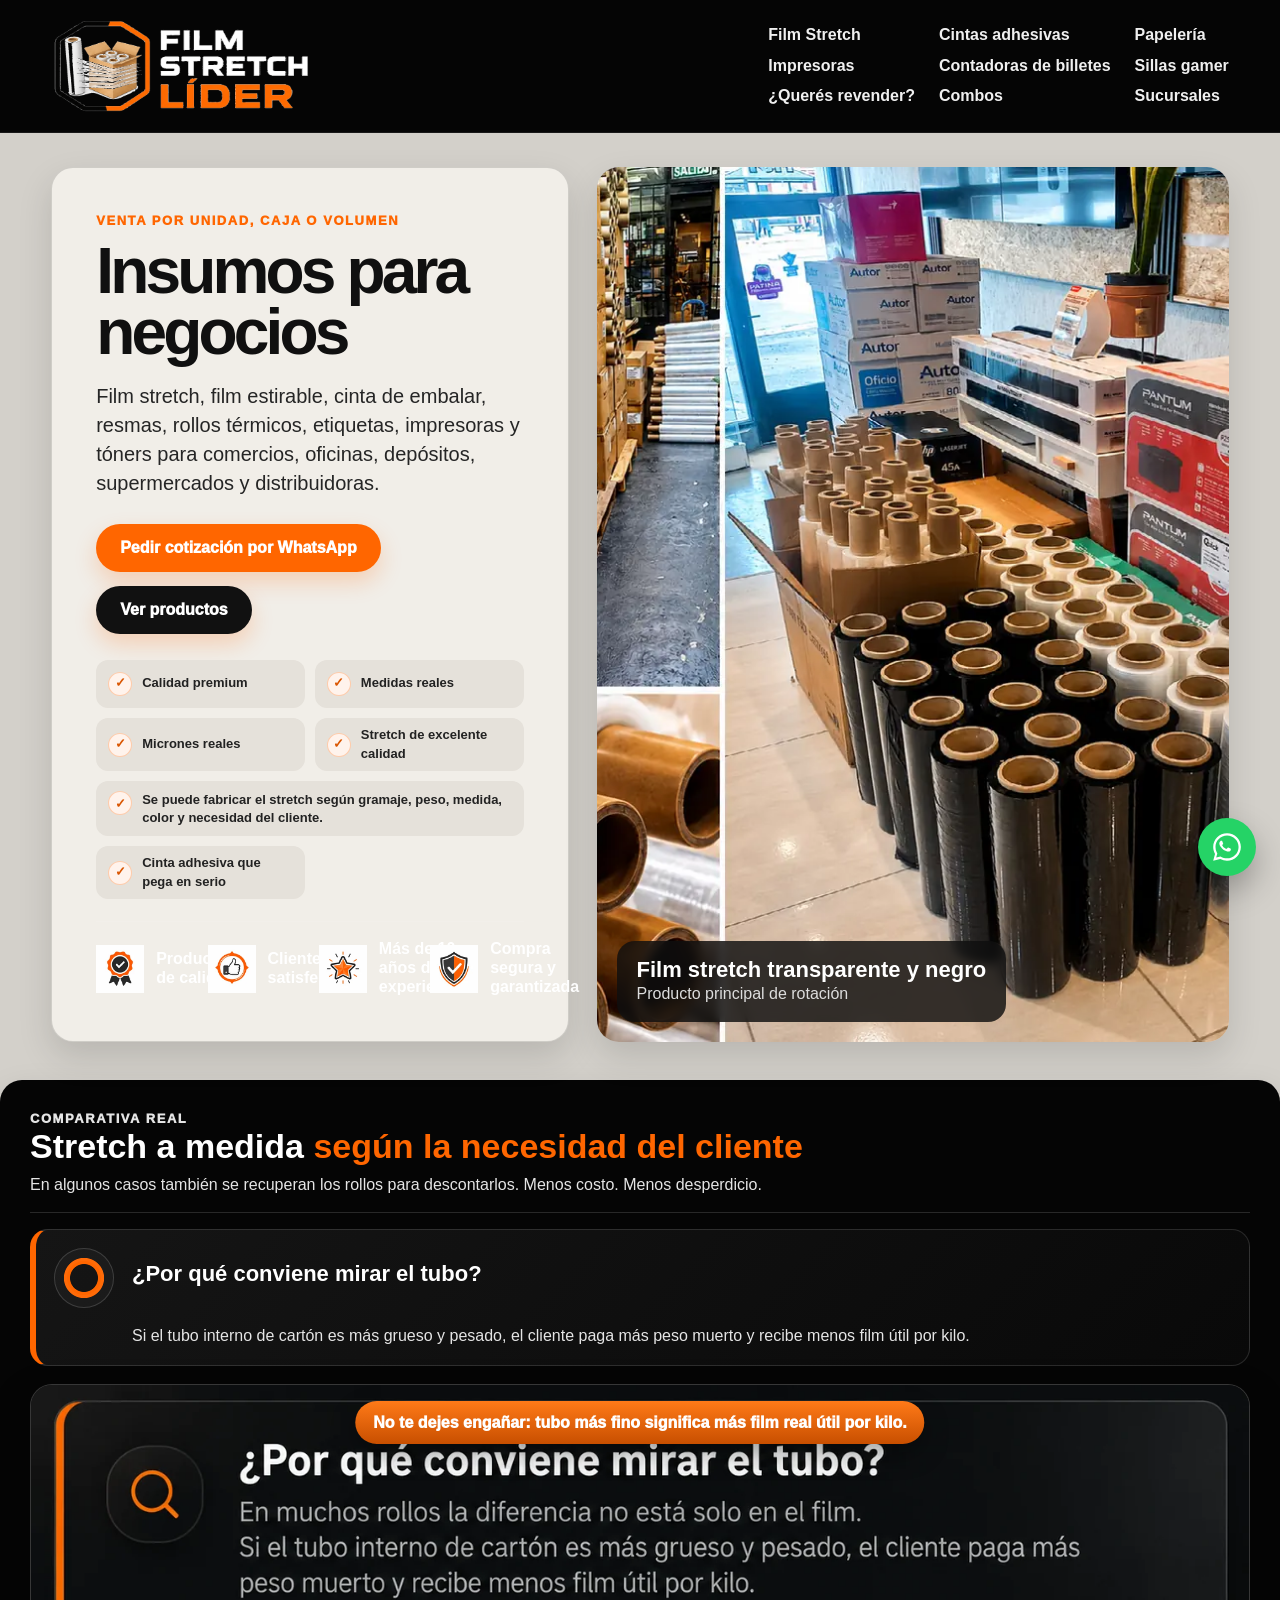
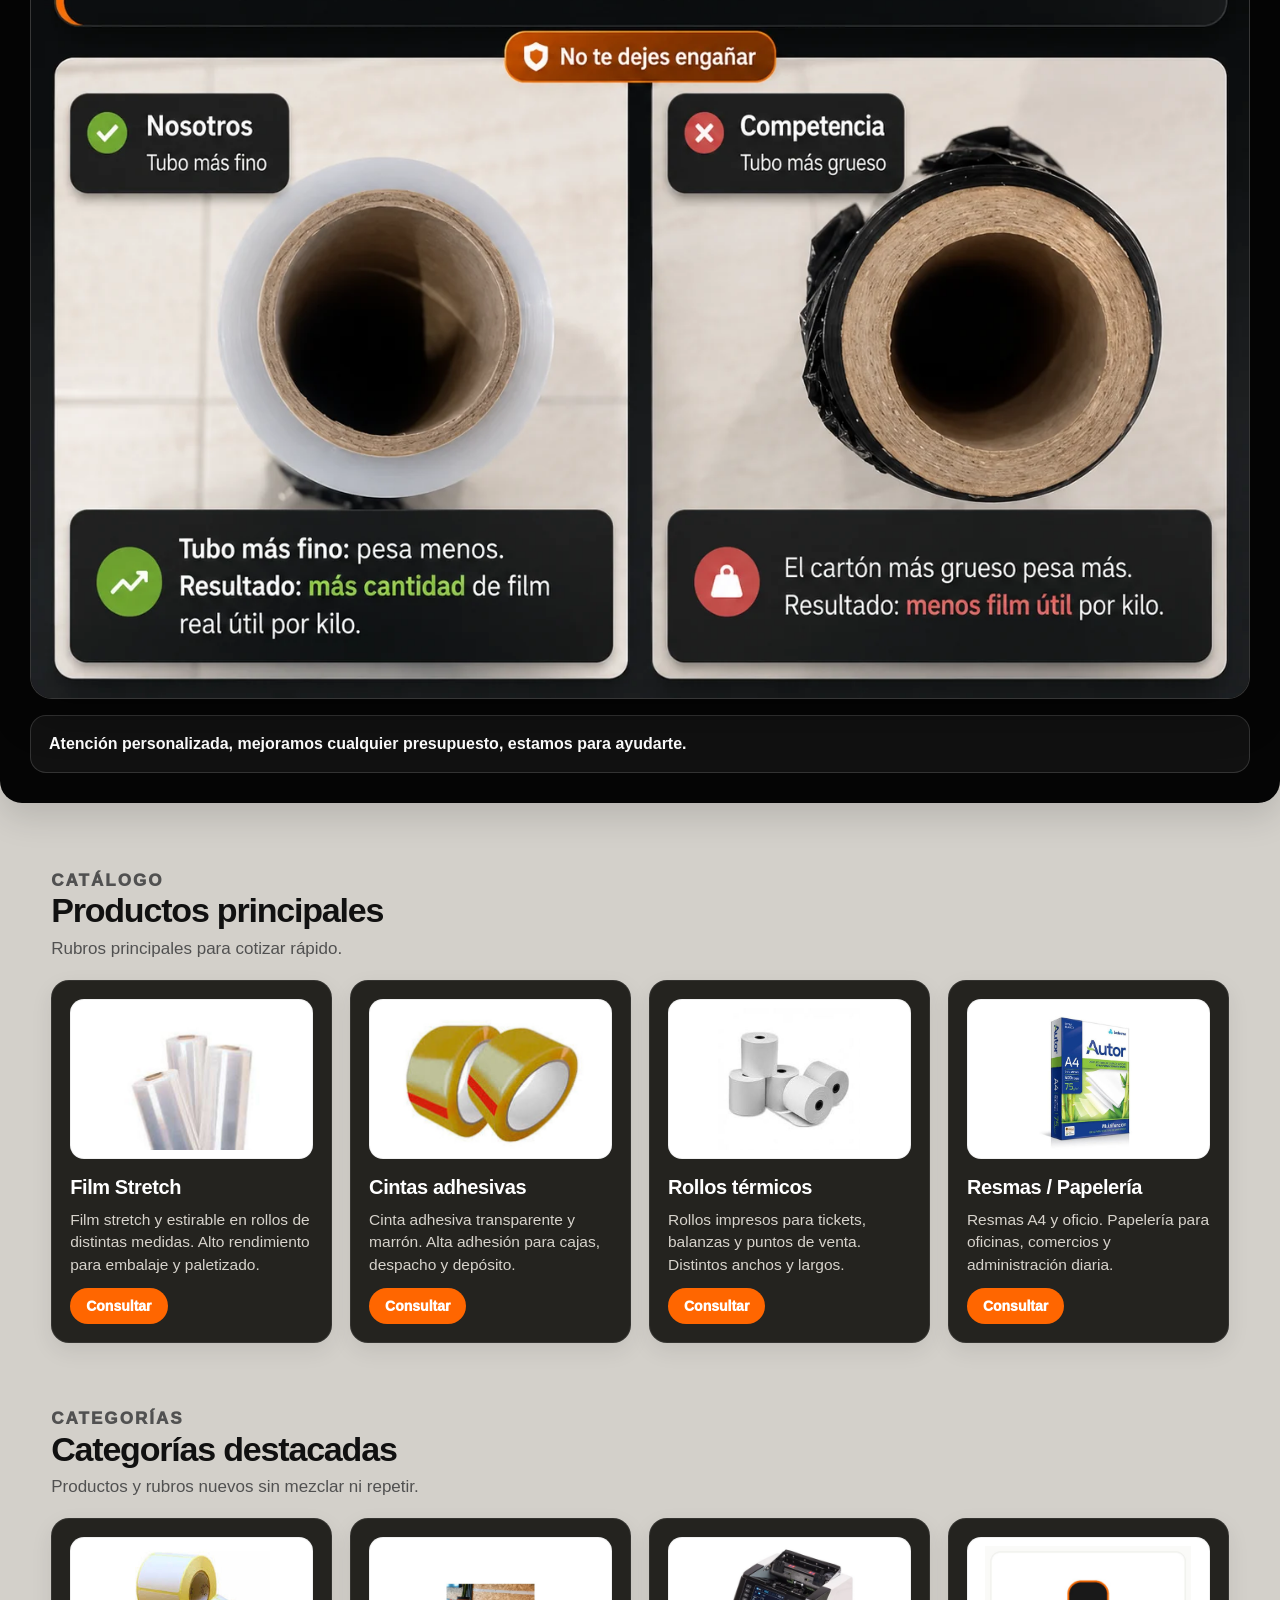
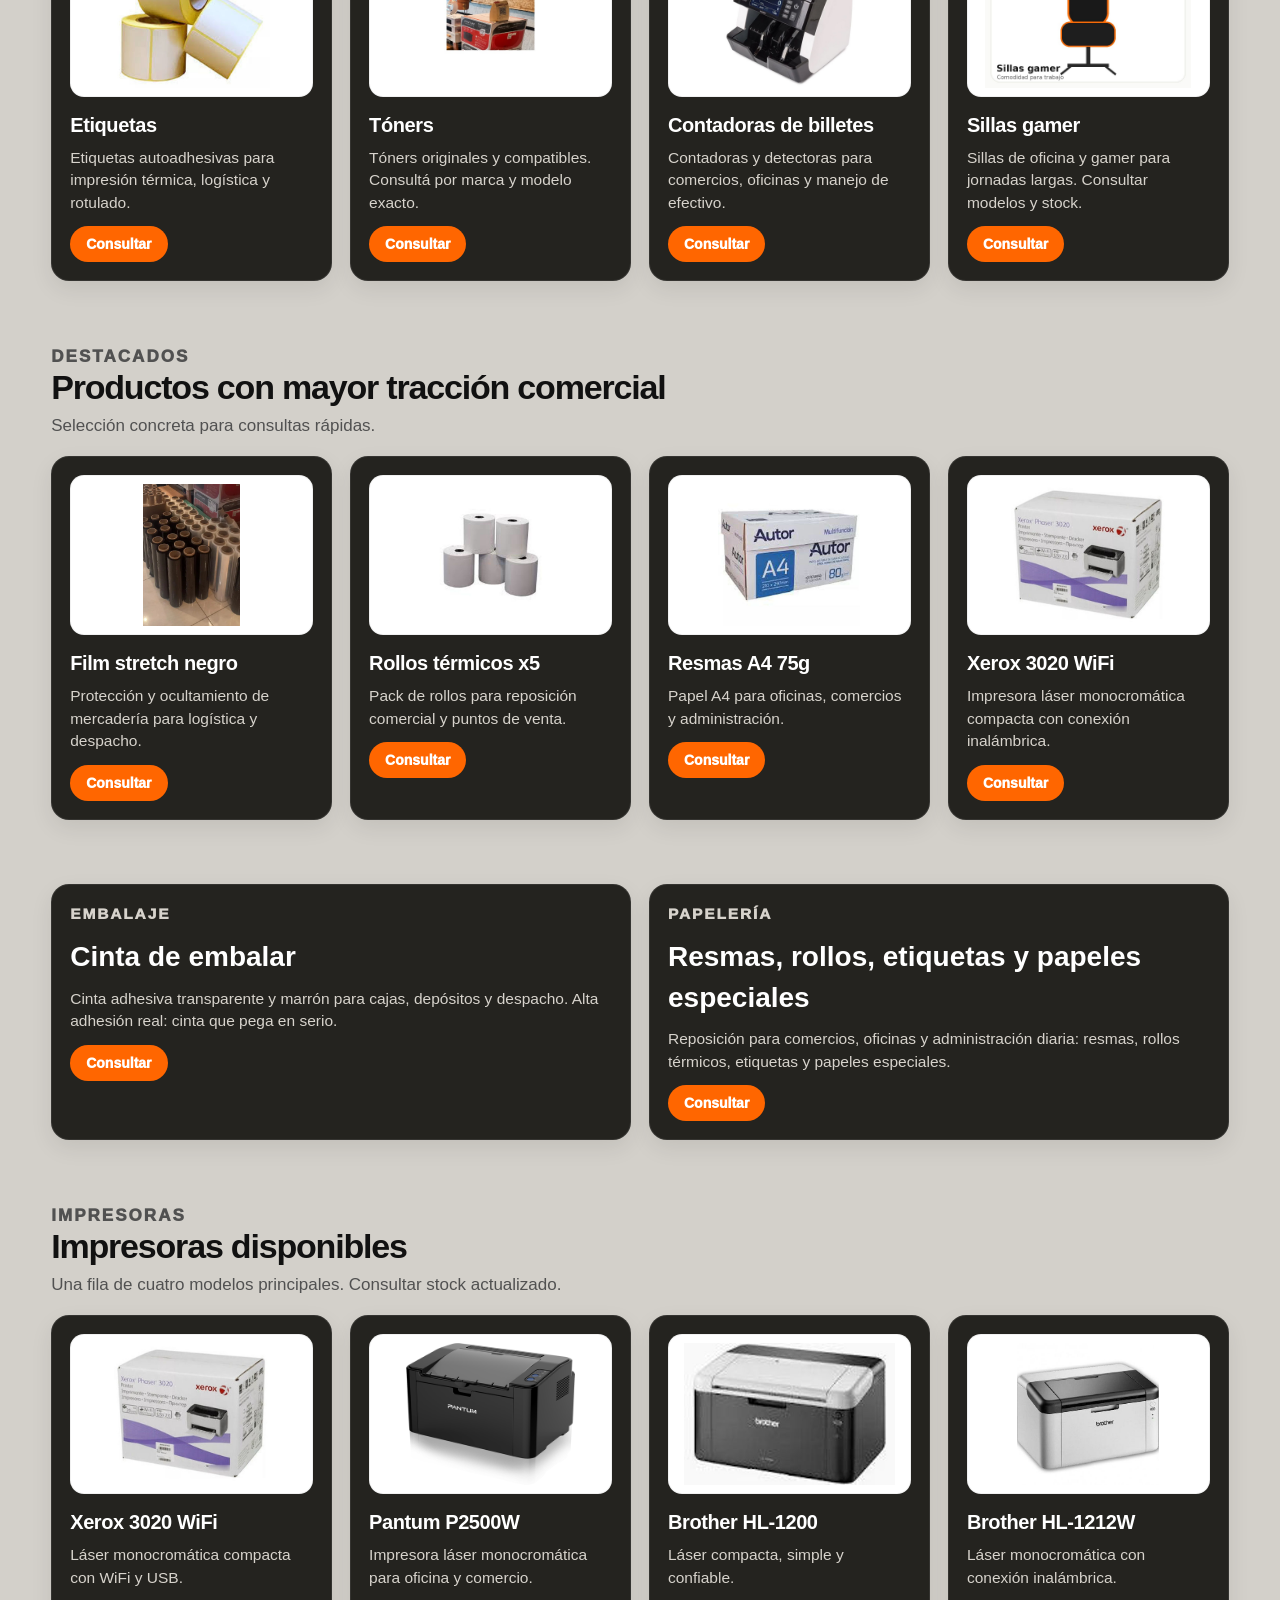
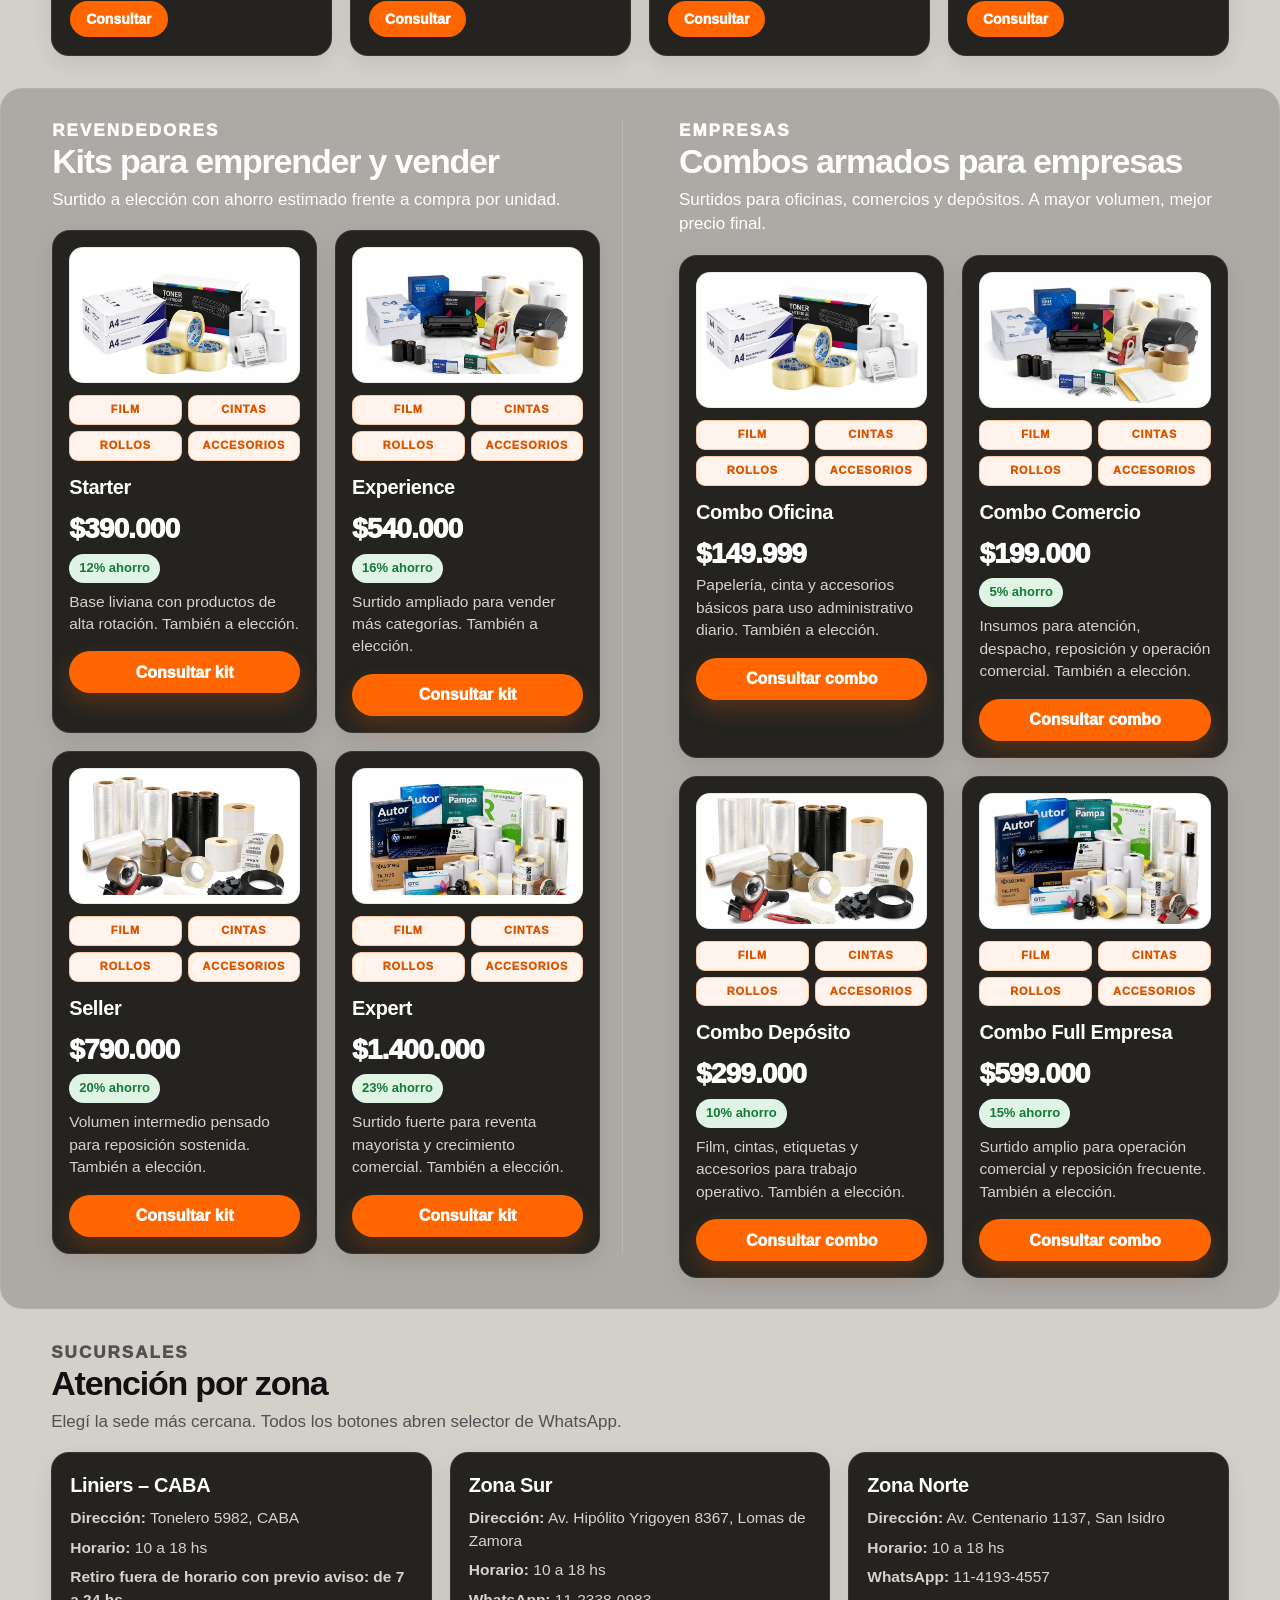
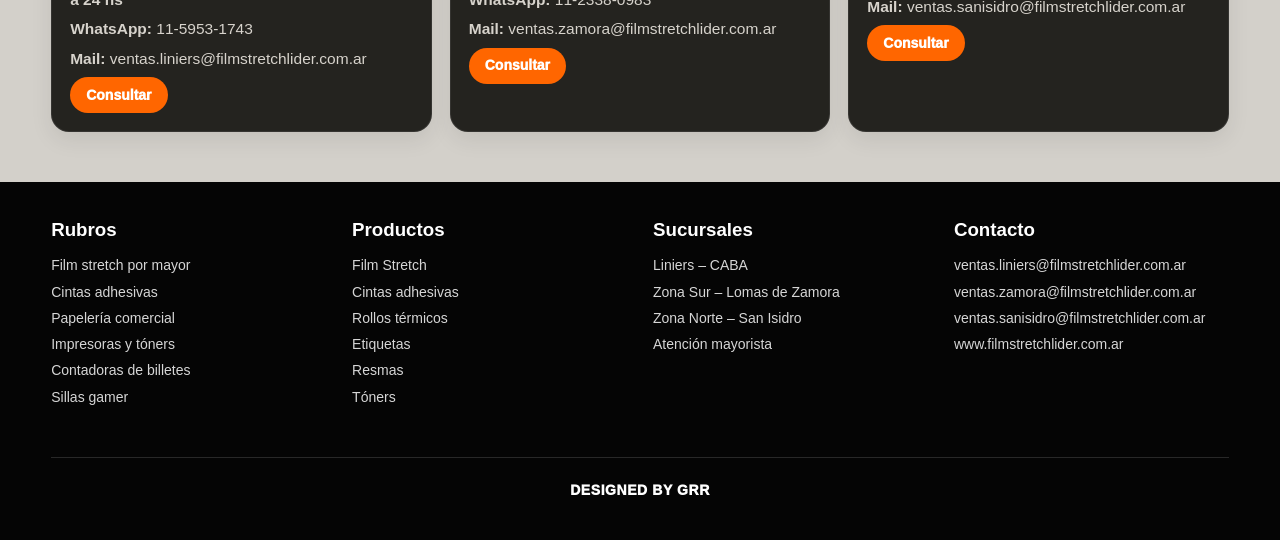
==== commit 38714fac: "Add files via upload" ====
--- a/index.html
+++ b/index.html
@@ -11,54 +11,10 @@
 <meta content="Film Stretch Líder | Insumos para negocios y empresas" property="og:title"/>
 <meta content="Film stretch, cintas, papelería, rollos térmicos, etiquetas, impresoras, tóners, contadoras de billetes y sillas gamer para comercios, oficinas, depósitos y distribuidoras." property="og:description"/>
 <meta content="website" property="og:type"/>
-<meta content="https://www.filmstretchlider.com.ar/" property="og:url"/>
-<meta content="#ff5a00" name="theme-color"/>
 <meta content="es_AR" property="og:locale"/>
 <link href="https://www.filmstretchlider.com.ar/" rel="canonical"/>
 <link href="assets/favicon.png" rel="icon" type="image/png"/>
 <link href="styles.css" rel="stylesheet"/>
-
-<style>
-/* Corrección final: centrado real, navegación sin tirarse a la derecha y grillas parejas. */
-html{scroll-behavior:smooth;}
-body{overflow-x:hidden;}
-.site-header{box-sizing:border-box;width:100%;display:grid!important;grid-template-columns:auto minmax(0,1fr);align-items:center;gap:24px;padding:16px clamp(18px,4vw,64px)!important;}
-.brand-logo{display:flex;align-items:center;min-width:max-content;}
-.brand-logo img{display:block;max-width:160px;height:auto;}
-.main-nav{display:flex!important;flex-wrap:wrap;justify-content:center!important;align-items:center;gap:8px 18px;max-width:760px;margin-left:auto;text-align:center;}
-.main-nav a{white-space:nowrap;line-height:1.25;}
-.hero,.comparison,.section,.kits-combos-block{box-sizing:border-box;width:min(100% - 32px,1120px);margin-left:auto!important;margin-right:auto!important;}
-.hero{display:grid;grid-template-columns:minmax(0,1fr) minmax(320px,1.15fr);align-items:stretch;gap:24px;}
-.hero-copy,.hero-visual,.comparison,.info-card,.kits-combos-block{box-sizing:border-box;}
-.hero-visual img{width:100%;height:100%;object-fit:cover;}
-.section-title{width:100%;text-align:left;}
-.grid{display:grid!important;justify-content:center!important;justify-items:stretch!important;gap:16px;}
-.grid.four{grid-template-columns:repeat(4,minmax(0,1fr));}
-.grid.three{grid-template-columns:repeat(3,minmax(0,1fr));}
-.grid.two-by-two{grid-template-columns:repeat(2,minmax(0,1fr));}
-.info-pair{display:grid;grid-template-columns:repeat(2,minmax(0,1fr));gap:16px;}
-.split-sections{display:grid;grid-template-columns:repeat(2,minmax(0,1fr));gap:24px;align-items:start;}
-.product-card,.pack-card,.branch-card,.info-card{min-width:0;}
-.product-card img,.pack-cover{width:100%;object-fit:contain;}
-.floating-whatsapp{display:flex!important;align-items:center;justify-content:center;font-weight:800;letter-spacing:-.03em;}
-@media (max-width:980px){
-  .site-header{grid-template-columns:1fr;justify-items:center;gap:12px;}
-  .main-nav{margin-left:0;max-width:100%;justify-content:center!important;}
-  .hero{grid-template-columns:1fr;}
-  .grid.four{grid-template-columns:repeat(2,minmax(0,1fr));}
-  .grid.three{grid-template-columns:1fr;}
-  .split-sections{grid-template-columns:1fr;}
-}
-@media (max-width:620px){
-  .hero,.comparison,.section,.kits-combos-block{width:min(100% - 20px,1120px);}
-  .main-nav{display:grid!important;grid-template-columns:repeat(2,minmax(0,1fr));gap:8px;}
-  .main-nav a{white-space:normal;}
-  .grid.four,.grid.two-by-two,.info-pair{grid-template-columns:1fr;}
-  .hero-actions{display:grid;grid-template-columns:1fr;gap:10px;}
-  .proof-row{display:grid!important;grid-template-columns:1fr;}
-}
-</style>
-
 </head>
 <body>
 <header class="site-header">
@@ -66,15 +22,15 @@
 <img alt="Film Stretch Líder" src="assets/logo-filmstretchlider.png"/>
 </a>
 <nav aria-label="Navegación principal" class="main-nav">
-<a href="#film-stretch">Film Stretch</a>
-<a href="#productos">Cintas adhesivas</a>
-<a href="#productos">Papelería</a>
-<a href="#impresion">Impresoras</a>
-<a href="#productos">Contadoras de billetes</a>
-<a href="#productos">Sillas gamer</a>
-<a href="#kits-revendedores">¿Querés revender?</a>
-<a href="#combos-empresas">Combos</a>
-<a href="#sucursales">Sucursales</a>
+<a href="film-stretch/">Film Stretch</a>
+<a href="cintas-adhesivas/">Cintas adhesivas</a>
+<a href="papeleria-comercial/">Papelería</a>
+<a href="impresoras-toners/">Impresoras</a>
+<a href="contadoras-billetes/">Contadoras de billetes</a>
+<a href="sillas-gamer/">Sillas gamer</a>
+<a href="kits-revendedores/">¿Querés revender?</a>
+<a href="combos-empresas/">Combos</a>
+<a href="sucursales/">Sucursales</a>
 </nav>
 </header>
 <main>
@@ -84,7 +40,7 @@
 <h1>Insumos para negocios</h1>
 <p class="hero-text">Film stretch, film estirable, cinta de embalar, resmas, rollos térmicos, etiquetas, impresoras y tóners para comercios, oficinas, depósitos, supermercados y distribuidoras.</p>
 <div class="hero-actions">
-<button type="button" class="button js-open-whatsapp" data-product="cotización general">Pedir cotización por WhatsApp</button>
+<button class="button js-open-whatsapp" data-product="cotización general">Pedir cotización por WhatsApp</button>
 <a class="button button-dark" href="#productos">Ver productos</a>
 </div>
 <div aria-label="Argumentos comerciales" class="proof-row"><span>Calidad premium</span><span>Medidas reales</span><span>Micrones reales</span><span>Stretch de excelente calidad</span><span class="proof-note">Se puede fabricar el stretch según gramaje, peso, medida, color y necesidad del cliente.</span><span>Cinta adhesiva que pega en serio</span></div><div class="trust-icons"><div class="trust-item"><img alt="Productos de calidad" loading="lazy" src="assets/icon-cocarda-check.webp"/><span>Productos de calidad</span></div><div class="trust-item"><img alt="Clientes satisfechos" loading="lazy" src="assets/icon-pulgar-arriba.webp"/><span>Clientes satisfechos</span></div><div class="trust-item"><img alt="Más de 10 años de experiencia" loading="lazy" src="assets/icon-estrella.webp"/><span>Más de 10 años de experiencia</span></div><div class="trust-item"><img alt="Compra segura y garantizada" loading="lazy" src="assets/icon-escudo-check.webp"/><span>Compra segura y garantizada</span></div></div>
@@ -94,7 +50,7 @@
 <div class="hero-label"><strong>Film stretch transparente y negro</strong><span>Producto principal de rotación</span></div>
 </div>
 </section>
-<section aria-label="Comparativa de tubos de film stretch" class="comparison" id="film-stretch">
+<section aria-label="Comparativa de tubos de film stretch" class="comparison">
 <div class="comparison-head">
 <p class="kicker">Comparativa real</p>
 <h2>Stretch a medida <span>según la necesidad del cliente</span></h2>
@@ -102,20 +58,12 @@
 </div>
 <div class="why-box">
 <h3>¿Por qué conviene mirar el tubo?</h3>
-<p>En muchos rollos la diferencia no está solo en el film. Si el tubo interno de cartón es más grueso y pesado, el cliente paga más peso muerto y recibe menos film útil por kilo.</p>
-</div>
-<div class="comparison-grid">
-<article class="tube-card good">
-<div class="tube-title"><span>✓</span><div><strong>Nosotros</strong><small>Tubo más fino</small></div></div>
-<img alt="Tubo más fino de film stretch" loading="lazy" src="assets/tubo-fino.webp"/>
-<p><strong>Tubo más fino:</strong> pesa menos. Resultado: <b>más cantidad de film real útil por kilo.</b></p>
-</article>
-<article class="tube-card bad">
-<div class="tube-title"><span>×</span><div><strong>Competencia</strong><small>Tubo más grueso</small></div></div>
-<img alt="Tubo grueso de cartón en film stretch" loading="lazy" src="assets/tubo-grueso.webp"/>
-<p><strong>El cartón más grueso pesa más.</strong> Resultado: <b>menos film útil por kilo.</b></p>
-</article>
-</div>
+<p>Si el tubo interno de cartón es más grueso y pesado, el cliente paga más peso muerto y recibe menos film útil por kilo.</p>
+</div>
+<figure class="comparison-feature">
+<img alt="Comparativa de tubo fino contra tubo grueso en rollos de film stretch" loading="lazy" src="assets/comparativa-tubos-filmstretchlider.webp"/>
+<figcaption>No te dejes engañar: tubo más fino significa más film real útil por kilo.</figcaption>
+</figure>
 <div class="comparison-foot">Atención personalizada, mejoramos cualquier presupuesto, estamos para ayudarte.</div>
 </section>
 <section class="section" id="productos">
@@ -125,25 +73,25 @@
 <img alt="Film Stretch" loading="lazy" src="assets/film-stretch-3rollos.jpg"/>
 <h3>Film Stretch</h3>
 <p>Film stretch y estirable en rollos de distintas medidas. Alto rendimiento para embalaje y paletizado.</p>
-<button type="button" class="mini-button js-open-whatsapp" data-product="film stretch">Consultar</button>
+<button class="mini-button js-open-whatsapp" data-product="film stretch">Consultar</button>
 </article>
 <article class="product-card">
 <img alt="Cintas adhesivas" loading="lazy" src="assets/cinta-embalar.jpg"/>
 <h3>Cintas adhesivas</h3>
 <p>Cinta adhesiva transparente y marrón. Alta adhesión para cajas, despacho y depósito.</p>
-<button type="button" class="mini-button js-open-whatsapp" data-product="cintas adhesivas">Consultar</button>
+<button class="mini-button js-open-whatsapp" data-product="cintas adhesivas">Consultar</button>
 </article>
 <article class="product-card">
 <img alt="Rollos térmicos" loading="lazy" src="assets/rollos-termicos.jpg"/>
 <h3>Rollos térmicos</h3>
 <p>Rollos impresos para tickets, balanzas y puntos de venta. Distintos anchos y largos.</p>
-<button type="button" class="mini-button js-open-whatsapp" data-product="rollos térmicos">Consultar</button>
+<button class="mini-button js-open-whatsapp" data-product="rollos térmicos">Consultar</button>
 </article>
 <article class="product-card">
 <img alt="Resmas / Papelería" loading="lazy" src="assets/autor-a4-75g.jpg"/>
 <h3>Resmas / Papelería</h3>
 <p>Resmas A4 y oficio. Papelería para oficinas, comercios y administración diaria.</p>
-<button type="button" class="mini-button js-open-whatsapp" data-product="papelería comercial">Consultar</button>
+<button class="mini-button js-open-whatsapp" data-product="papelería comercial">Consultar</button>
 </article>
 </div>
 </section>
@@ -154,25 +102,25 @@
 <img alt="Etiquetas" loading="lazy" src="assets/etiquetas-rollo-trio.jpg"/>
 <h3>Etiquetas</h3>
 <p>Etiquetas autoadhesivas para impresión térmica, logística y rotulado.</p>
-<button type="button" class="mini-button js-open-whatsapp" data-product="etiquetas autoadhesivas">Consultar</button>
+<button class="mini-button js-open-whatsapp" data-product="etiquetas autoadhesivas">Consultar</button>
 </article>
 <article class="product-card">
 <img alt="Tóners para impresoras" loading="lazy" src="assets/toners-cajas.jpg"/>
 <h3>Tóners</h3>
 <p>Tóners originales y compatibles. Consultá por marca y modelo exacto.</p>
-<button type="button" class="mini-button js-open-whatsapp" data-product="tóners">Consultar</button>
+<button class="mini-button js-open-whatsapp" data-product="tóners">Consultar</button>
 </article>
 <article class="product-card">
 <img alt="Contadora de billetes profesional" loading="lazy" src="assets/contadora-billetes.jpg"/>
 <h3>Contadoras de billetes</h3>
 <p>Contadoras y detectoras para comercios, oficinas y manejo de efectivo.</p>
-<button type="button" class="mini-button js-open-whatsapp" data-product="contadoras de billetes">Consultar</button>
+<button class="mini-button js-open-whatsapp" data-product="contadoras de billetes">Consultar</button>
 </article>
 <article class="product-card">
 <img alt="Sillas gamer" loading="lazy" src="assets/sillas-gamer.jpg"/>
 <h3>Sillas gamer</h3>
 <p>Sillas de oficina y gamer para jornadas largas. Consultar modelos y stock.</p>
-<button type="button" class="mini-button js-open-whatsapp" data-product="sillas gamer">Consultar</button>
+<button class="mini-button js-open-whatsapp" data-product="sillas gamer">Consultar</button>
 </article>
 </div>
 </section>
@@ -183,31 +131,31 @@
 <img alt="Film stretch negro" loading="lazy" src="assets/film-stretch-negro.jpg"/>
 <h3>Film stretch negro</h3>
 <p>Protección y ocultamiento de mercadería para logística y despacho.</p>
-<button type="button" class="mini-button js-open-whatsapp" data-product="film stretch negro">Consultar</button>
+<button class="mini-button js-open-whatsapp" data-product="film stretch negro">Consultar</button>
 </article>
 <article class="product-card">
 <img alt="Rollos térmicos x5" loading="lazy" src="assets/rollos-termicos-x5.jpg"/>
 <h3>Rollos térmicos x5</h3>
 <p>Pack de rollos para reposición comercial y puntos de venta.</p>
-<button type="button" class="mini-button js-open-whatsapp" data-product="rollos térmicos x5">Consultar</button>
+<button class="mini-button js-open-whatsapp" data-product="rollos térmicos x5">Consultar</button>
 </article>
 <article class="product-card">
 <img alt="Resmas A4 75g" loading="lazy" src="assets/autor-a4-80g-box.jpg"/>
 <h3>Resmas A4 75g</h3>
 <p>Papel A4 para oficinas, comercios y administración.</p>
-<button type="button" class="mini-button js-open-whatsapp" data-product="resmas A4">Consultar</button>
+<button class="mini-button js-open-whatsapp" data-product="resmas A4">Consultar</button>
 </article>
 <article class="product-card">
 <img alt="Xerox 3020 WiFi" loading="lazy" src="assets/xerox-3020-wifi.jpg"/>
 <h3>Xerox 3020 WiFi</h3>
 <p>Impresora láser monocromática compacta con conexión inalámbrica.</p>
-<button type="button" class="mini-button js-open-whatsapp" data-product="Xerox 3020 WiFi">Consultar</button>
+<button class="mini-button js-open-whatsapp" data-product="Xerox 3020 WiFi">Consultar</button>
 </article>
 </div>
 </section>
 <section class="section info-pair">
-<article class="info-card"><p class="kicker">Embalaje</p><h2>Cinta de embalar</h2><p>Cinta adhesiva transparente y marrón para cajas, depósitos y despacho. Alta adhesión real: cinta que pega en serio.</p><button type="button" class="mini-button js-open-whatsapp" data-product="cinta de embalar">Consultar</button></article>
-<article class="info-card"><p class="kicker">Papelería</p><h2>Resmas, rollos, etiquetas y papeles especiales</h2><p>Reposición para comercios, oficinas y administración diaria: resmas, rollos térmicos, etiquetas y papeles especiales.</p><button type="button" class="mini-button js-open-whatsapp" data-product="papelería comercial">Consultar</button></article>
+<article class="info-card"><p class="kicker">Embalaje</p><h2>Cinta de embalar</h2><p>Cinta adhesiva transparente y marrón para cajas, depósitos y despacho. Alta adhesión real: cinta que pega en serio.</p><button class="mini-button js-open-whatsapp" data-product="cinta de embalar">Consultar</button></article>
+<article class="info-card"><p class="kicker">Papelería</p><h2>Resmas, rollos, etiquetas y papeles especiales</h2><p>Reposición para comercios, oficinas y administración diaria: resmas, rollos térmicos, etiquetas y papeles especiales.</p><button class="mini-button js-open-whatsapp" data-product="papelería comercial">Consultar</button></article>
 </section>
 <section class="section" id="impresion">
 <div class="section-title"><p class="kicker">Impresoras</p><h2>Impresoras disponibles</h2><p>Una fila de cuatro modelos principales. Consultar stock actualizado.</p></div>
@@ -216,25 +164,25 @@
 <img alt="Xerox 3020 WiFi" loading="lazy" src="assets/xerox-3020-wifi.jpg"/>
 <h3>Xerox 3020 WiFi</h3>
 <p>Láser monocromática compacta con WiFi y USB.</p>
-<button type="button" class="mini-button js-open-whatsapp" data-product="Xerox 3020 WiFi">Consultar</button>
+<button class="mini-button js-open-whatsapp" data-product="Xerox 3020 WiFi">Consultar</button>
 </article>
 <article class="product-card printer-card">
 <img alt="Pantum P2500W" loading="lazy" src="assets/pantum-p2500w.jpg"/>
 <h3>Pantum P2500W</h3>
 <p>Impresora láser monocromática para oficina y comercio.</p>
-<button type="button" class="mini-button js-open-whatsapp" data-product="Pantum P2500W">Consultar</button>
+<button class="mini-button js-open-whatsapp" data-product="Pantum P2500W">Consultar</button>
 </article>
 <article class="product-card printer-card">
 <img alt="Brother HL-1200" loading="lazy" src="assets/brother-hl1200.jpg"/>
 <h3>Brother HL-1200</h3>
 <p>Láser compacta, simple y confiable.</p>
-<button type="button" class="mini-button js-open-whatsapp" data-product="Brother HL-1200">Consultar</button>
+<button class="mini-button js-open-whatsapp" data-product="Brother HL-1200">Consultar</button>
 </article>
 <article class="product-card printer-card">
 <img alt="Brother HL-1212W" loading="lazy" src="assets/brother-hl1212w.jpg"/>
 <h3>Brother HL-1212W</h3>
 <p>Láser monocromática con conexión inalámbrica.</p>
-<button type="button" class="mini-button js-open-whatsapp" data-product="Brother HL-1212W">Consultar</button>
+<button class="mini-button js-open-whatsapp" data-product="Brother HL-1212W">Consultar</button>
 </article>
 </div>
 </section>
@@ -249,7 +197,7 @@
 <div class="price">$390.000</div>
 <strong class="saving">12% ahorro</strong>
 <p>Base liviana con productos de alta rotación. También a elección.</p>
-<button type="button" class="button pack-button js-open-whatsapp" data-product="Starter">Consultar kit</button>
+<button class="button pack-button js-open-whatsapp" data-product="Starter">Consultar kit</button>
 </article>
 <article class="pack-card">
 <img alt="Experience" class="pack-cover" loading="lazy" src="assets/kit-experience-final.webp"/>
@@ -258,7 +206,7 @@
 <div class="price">$540.000</div>
 <strong class="saving">16% ahorro</strong>
 <p>Surtido ampliado para vender más categorías. También a elección.</p>
-<button type="button" class="button pack-button js-open-whatsapp" data-product="Experience">Consultar kit</button>
+<button class="button pack-button js-open-whatsapp" data-product="Experience">Consultar kit</button>
 </article>
 <article class="pack-card">
 <img alt="Seller" class="pack-cover" loading="lazy" src="assets/kit-seller-final.webp"/>
@@ -267,7 +215,7 @@
 <div class="price">$790.000</div>
 <strong class="saving">20% ahorro</strong>
 <p>Volumen intermedio pensado para reposición sostenida. También a elección.</p>
-<button type="button" class="button pack-button js-open-whatsapp" data-product="Seller">Consultar kit</button>
+<button class="button pack-button js-open-whatsapp" data-product="Seller">Consultar kit</button>
 </article>
 <article class="pack-card">
 <img alt="Expert" class="pack-cover" loading="lazy" src="assets/kit-expert-final.webp"/>
@@ -276,7 +224,7 @@
 <div class="price">$1.400.000</div>
 <strong class="saving">23% ahorro</strong>
 <p>Surtido fuerte para reventa mayorista y crecimiento comercial. También a elección.</p>
-<button type="button" class="button pack-button js-open-whatsapp" data-product="Expert">Consultar kit</button>
+<button class="button pack-button js-open-whatsapp" data-product="Expert">Consultar kit</button>
 </article>
 </div>
 </div>
@@ -289,7 +237,7 @@
 <h3>Combo Oficina</h3>
 <div class="price">$149.999</div>
 <p>Papelería, cinta y accesorios básicos para uso administrativo diario. También a elección.</p>
-<button type="button" class="button pack-button js-open-whatsapp" data-product="Combo Oficina">Consultar combo</button>
+<button class="button pack-button js-open-whatsapp" data-product="Combo Oficina">Consultar combo</button>
 </article>
 <article class="pack-card">
 <img alt="Combo Comercio" class="pack-cover" loading="lazy" src="assets/combo-comercio-final.webp"/>
@@ -298,7 +246,7 @@
 <div class="price">$199.000</div>
 <strong class="saving">5% ahorro</strong>
 <p>Insumos para atención, despacho, reposición y operación comercial. También a elección.</p>
-<button type="button" class="button pack-button js-open-whatsapp" data-product="Combo Comercio">Consultar combo</button>
+<button class="button pack-button js-open-whatsapp" data-product="Combo Comercio">Consultar combo</button>
 </article>
 <article class="pack-card">
 <img alt="Combo Depósito" class="pack-cover" loading="lazy" src="assets/combo-deposito-final.webp"/>
@@ -307,7 +255,7 @@
 <div class="price">$299.000</div>
 <strong class="saving">10% ahorro</strong>
 <p>Film, cintas, etiquetas y accesorios para trabajo operativo. También a elección.</p>
-<button type="button" class="button pack-button js-open-whatsapp" data-product="Combo Depósito">Consultar combo</button>
+<button class="button pack-button js-open-whatsapp" data-product="Combo Depósito">Consultar combo</button>
 </article>
 <article class="pack-card">
 <img alt="Combo Full Empresa" class="pack-cover" loading="lazy" src="assets/combo-full-empresa-final.webp"/>
@@ -316,7 +264,7 @@
 <div class="price">$599.000</div>
 <strong class="saving">15% ahorro</strong>
 <p>Surtido amplio para operación comercial y reposición frecuente. También a elección.</p>
-<button type="button" class="button pack-button js-open-whatsapp" data-product="Combo Full Empresa">Consultar combo</button>
+<button class="button pack-button js-open-whatsapp" data-product="Combo Full Empresa">Consultar combo</button>
 </article>
 </div>
 </div>
@@ -331,7 +279,7 @@
 <p><strong>Retiro fuera de horario con previo aviso: de 7 a 24 hs</strong></p>
 <p><strong>WhatsApp:</strong> 11-5953-1743</p>
 <p><strong>Mail:</strong> ventas.liniers@filmstretchlider.com.ar</p>
-<button type="button" class="mini-button js-open-whatsapp" data-product="consulta para Liniers">Consultar</button>
+<button class="mini-button js-open-whatsapp" data-product="consulta para Liniers">Consultar</button>
 </article>
 <article class="branch-card">
 <h3>Zona Sur</h3>
@@ -339,7 +287,7 @@
 <p><strong>Horario:</strong> 10 a 18 hs</p>
 <p><strong>WhatsApp:</strong> 11-2338-0983</p>
 <p><strong>Mail:</strong> ventas.zamora@filmstretchlider.com.ar</p>
-<button type="button" class="mini-button js-open-whatsapp" data-product="consulta para Zona Sur">Consultar</button>
+<button class="mini-button js-open-whatsapp" data-product="consulta para Zona Sur">Consultar</button>
 </article>
 <article class="branch-card">
 <h3>Zona Norte</h3>
@@ -347,7 +295,7 @@
 <p><strong>Horario:</strong> 10 a 18 hs</p>
 <p><strong>WhatsApp:</strong> 11-4193-4557</p>
 <p><strong>Mail:</strong> ventas.sanisidro@filmstretchlider.com.ar</p>
-<button type="button" class="mini-button js-open-whatsapp" data-product="consulta para Zona Norte">Consultar</button>
+<button class="mini-button js-open-whatsapp" data-product="consulta para Zona Norte">Consultar</button>
 </article>
 </div>
 </section>
@@ -355,12 +303,12 @@
 <footer class="site-footer">
 <div>
 <h3>Rubros</h3>
-<a href="#film-stretch">Film stretch por mayor</a>
-<a href="#productos">Cintas adhesivas</a>
-<a href="#productos">Papelería comercial</a>
-<a href="#impresion">Impresoras y tóners</a>
-<a href="#productos">Contadoras de billetes</a>
-<a href="#productos">Sillas gamer</a>
+<a href="film-stretch/">Film stretch por mayor</a>
+<a href="cintas-adhesivas/">Cintas adhesivas</a>
+<a href="papeleria-comercial/">Papelería comercial</a>
+<a href="impresoras-toners/">Impresoras y tóners</a>
+<a href="contadoras-billetes/">Contadoras de billetes</a>
+<a href="sillas-gamer/">Sillas gamer</a>
 </div>
 <div>
 <h3>Productos</h3>
@@ -373,9 +321,9 @@
 </div>
 <div>
 <h3>Sucursales</h3>
-<a href="#sucursales">Liniers – CABA</a>
-<a href="#sucursales">Zona Sur – Lomas de Zamora</a>
-<a href="#sucursales">Zona Norte – San Isidro</a>
+<a href="sucursales/">Liniers – CABA</a>
+<a href="sucursales/">Zona Sur – Lomas de Zamora</a>
+<a href="sucursales/">Zona Norte – San Isidro</a>
 <span>Atención mayorista</span>
 </div>
 <div>
@@ -399,7 +347,7 @@
 </div>
 </div>
 </div>
-<button aria-label="Consultar por WhatsApp" class="floating-whatsapp js-open-whatsapp" data-product="consulta general" type="button">WA</button>
+<button aria-label="Consultar por WhatsApp" class="floating-whatsapp js-open-whatsapp" data-product="consulta general" type="button">☘</button>
 <script src="script.js"></script>
 </body>
 </html>
--- a/styles.css
+++ b/styles.css
@@ -117,3 +117,172 @@
   .pack-cover{height:118px}
   .kits-combos-block{padding:24px 12px}
 }
+
+
+/* PATCH FINAL GRR — header, categorías, comparativa y WhatsApp */
+.site-header{
+  grid-template-columns:300px 1fr;
+  min-height:126px;
+  padding-top:18px;
+  padding-bottom:18px;
+}
+.brand-logo img{
+  height:96px;
+  max-width:300px;
+}
+.main-nav{
+  justify-content:end;
+  grid-template-columns:repeat(3,max-content);
+  gap:12px 24px;
+  font-size:16px;
+  line-height:1.15;
+}
+.section-title{
+  max-width:100%;
+}
+.grid.four,
+.grid.three,
+.grid.two-by-two{
+  justify-content:center;
+}
+.product-card,
+.pack-card,
+.branch-card,
+.info-card{
+  background:#24231f;
+  color:#fff;
+  border-color:rgba(255,255,255,.08);
+}
+.product-card p,
+.pack-card p,
+.branch-card p,
+.info-card p{
+  color:#d7d3cc;
+  font-size:15.5px;
+}
+.product-card h3,
+.pack-card h3,
+.branch-card h3{
+  color:#fff;
+}
+.section-title h2{
+  color:#111;
+}
+.kits-combos-block .section-title h2,
+.kits-combos-block .section-title p,
+.kits-combos-block .kicker{
+  color:#fff;
+}
+.kits-combos-block .kicker{
+  color:#ff7a18;
+}
+.comparison{
+  padding:30px;
+}
+.why-box{
+  display:grid;
+  grid-template-columns:auto 1fr;
+  gap:16px 18px;
+  align-items:center;
+  border-left:6px solid var(--orange);
+  background:linear-gradient(135deg,#151515,#090909);
+}
+.why-box:before{
+  content:"";
+  width:58px;
+  height:58px;
+  border-radius:50%;
+  background:
+    radial-gradient(circle at center, transparent 33%, var(--orange) 35%, var(--orange) 48%, transparent 50%);
+  border:1px solid rgba(255,255,255,.18);
+  box-shadow:inset 0 0 0 12px rgba(255,255,255,.03);
+}
+.why-box h3,
+.why-box p{
+  grid-column:2;
+}
+.comparison-feature{
+  position:relative;
+  margin:18px 0 0;
+  border-radius:22px;
+  overflow:hidden;
+  border:1px solid rgba(255,255,255,.16);
+  background:#111;
+  box-shadow:0 18px 42px rgba(0,0,0,.28);
+}
+.comparison-feature img{
+  width:100%;
+  height:auto;
+  display:block;
+}
+.comparison-feature figcaption{
+  position:absolute;
+  left:50%;
+  top:16px;
+  transform:translateX(-50%);
+  width:max-content;
+  max-width:calc(100% - 28px);
+  background:linear-gradient(180deg,#ff7a18,#c84f00);
+  color:#fff;
+  border-radius:999px;
+  padding:10px 18px;
+  font-weight:950;
+  box-shadow:0 10px 24px rgba(0,0,0,.35);
+  text-align:center;
+}
+.comparison-grid{
+  display:none;
+}
+.floating-whatsapp{
+  right:24px;
+  bottom:24px;
+  width:58px;
+  height:58px;
+}
+@media(max-width:1180px){
+  .site-header{
+    grid-template-columns:1fr;
+    min-height:0;
+  }
+  .main-nav{
+    justify-content:center;
+    grid-template-columns:repeat(3,max-content);
+  }
+}
+@media(max-width:720px){
+  .site-header{
+    padding:16px 12px;
+  }
+  .brand-logo img{
+    height:78px;
+  }
+  .main-nav{
+    grid-template-columns:repeat(3,1fr);
+    font-size:12.5px;
+    gap:10px;
+  }
+  .comparison{
+    padding:16px;
+  }
+  .why-box{
+    grid-template-columns:1fr;
+  }
+  .why-box:before{
+    display:none;
+  }
+  .why-box h3,
+  .why-box p{
+    grid-column:auto;
+  }
+  .comparison-feature figcaption{
+    position:static;
+    transform:none;
+    width:auto;
+    max-width:none;
+    border-radius:0;
+  }
+  .floating-whatsapp{
+    right:16px;
+    bottom:18px;
+  }
+}
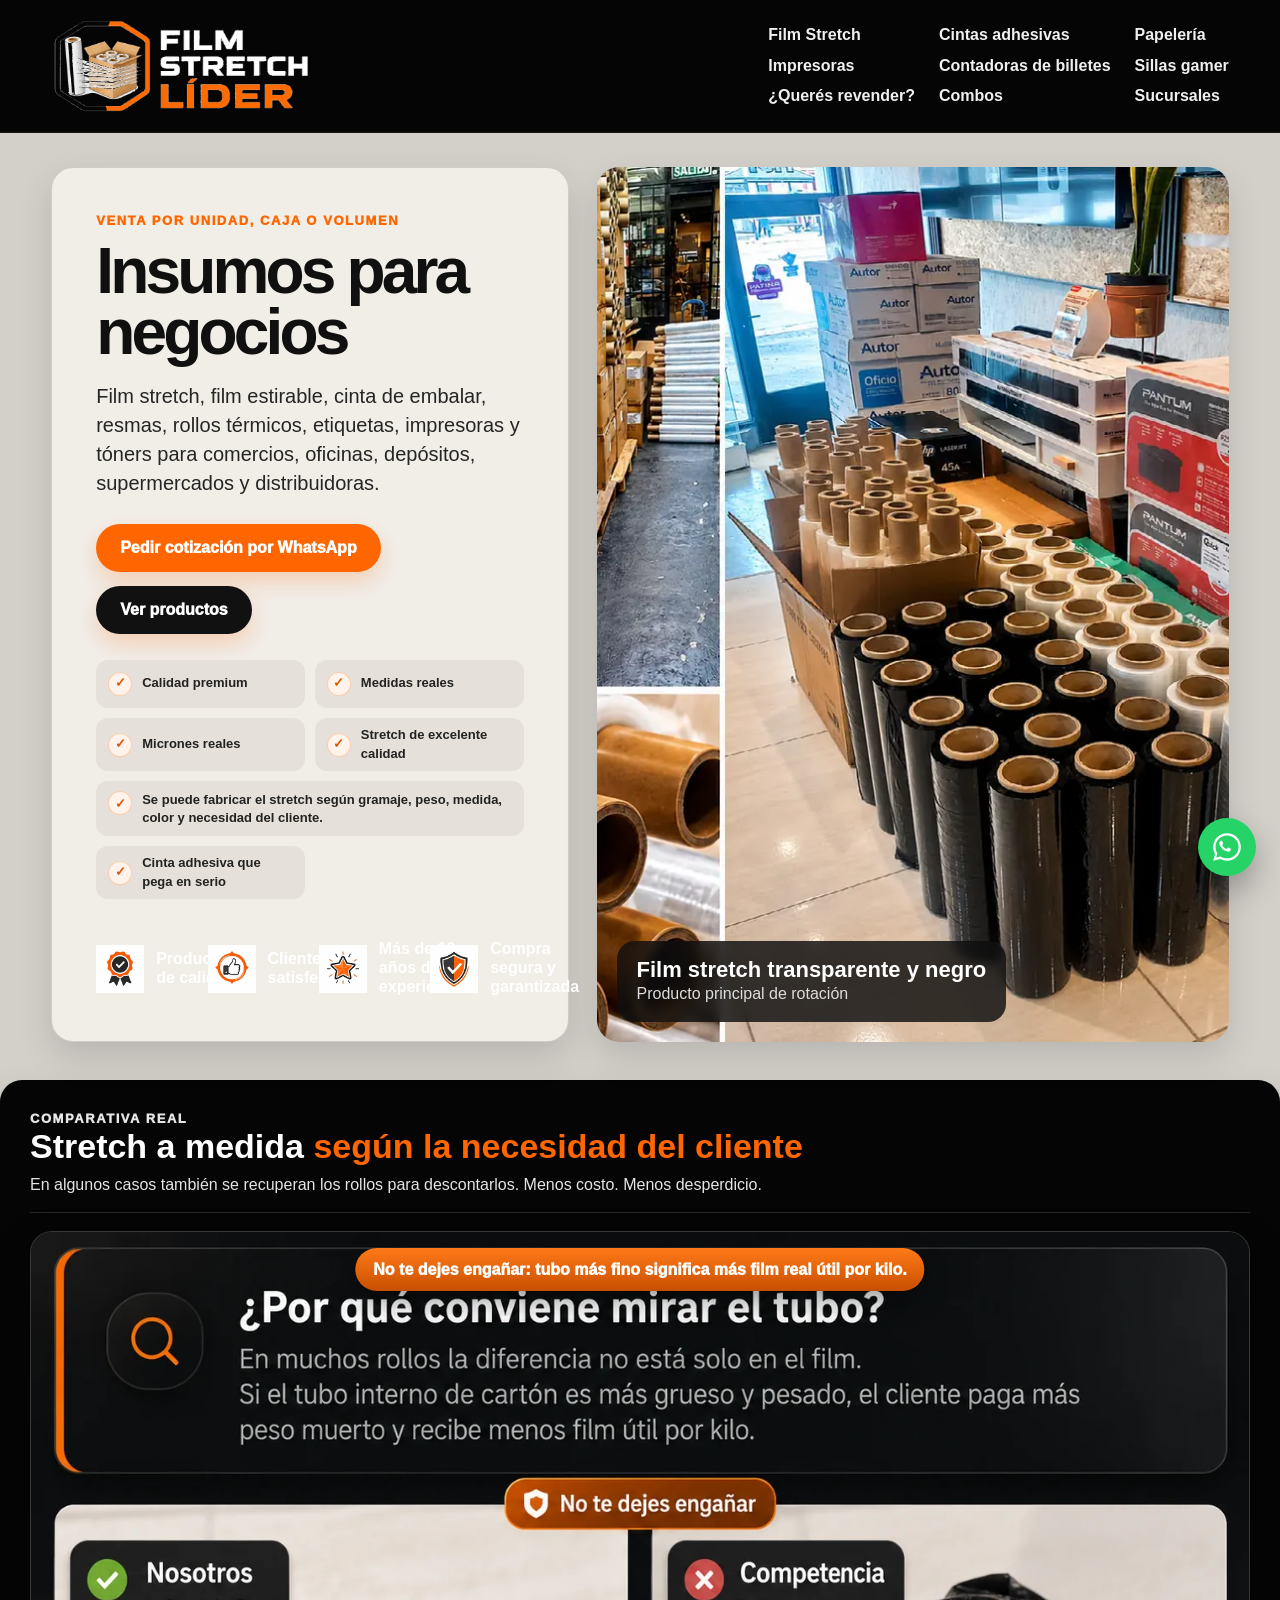
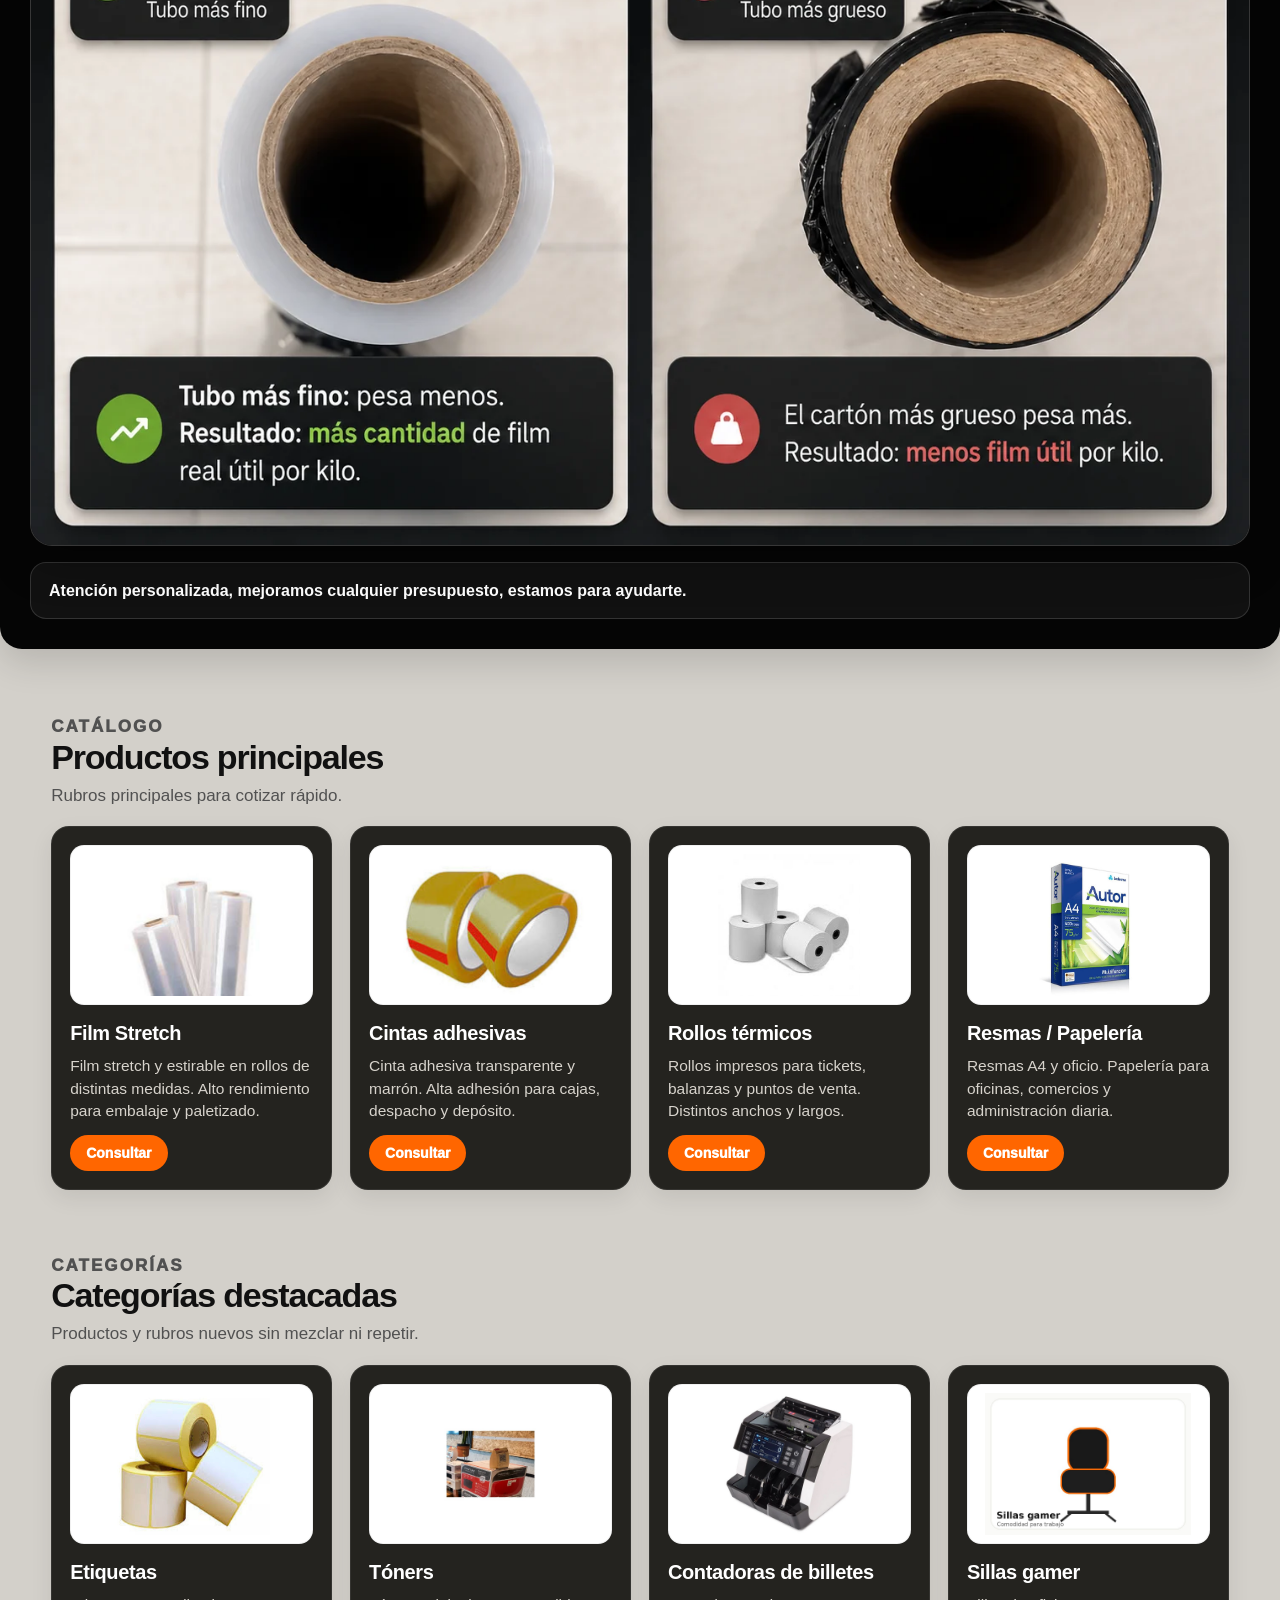
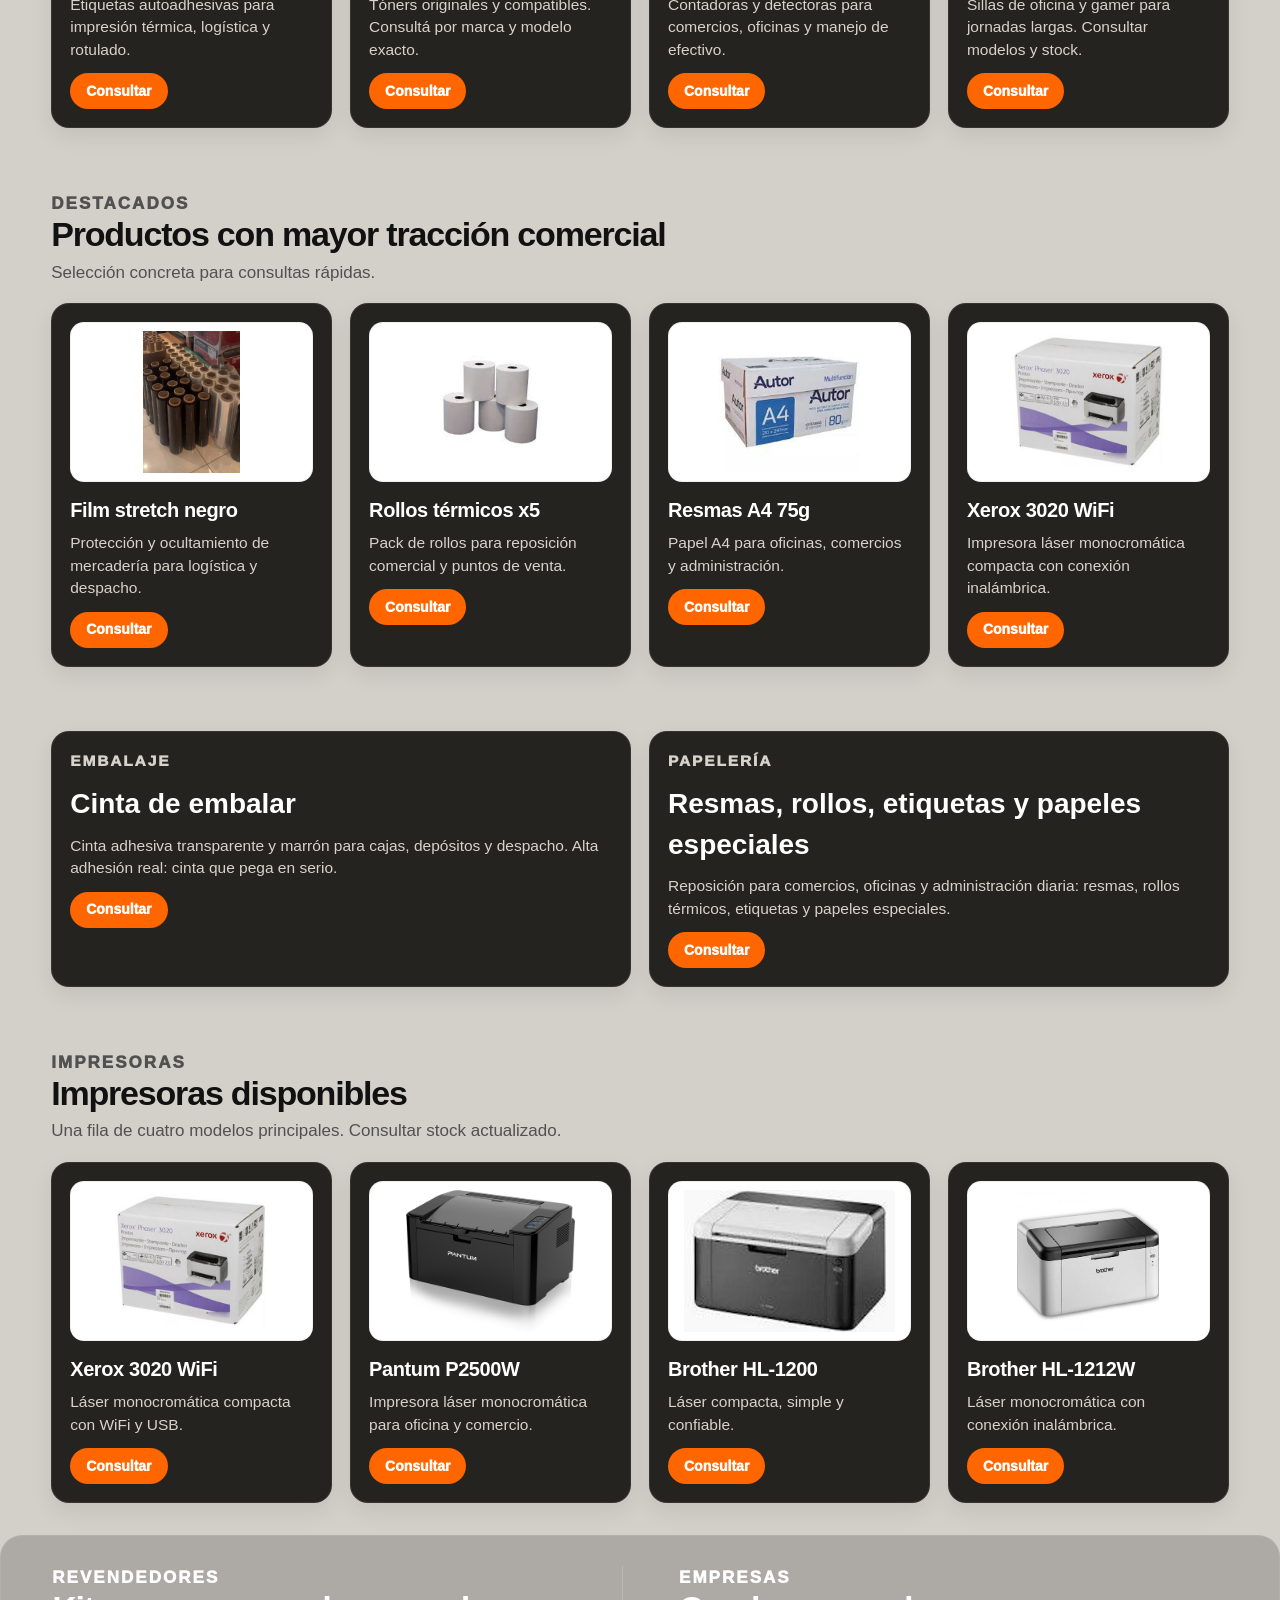
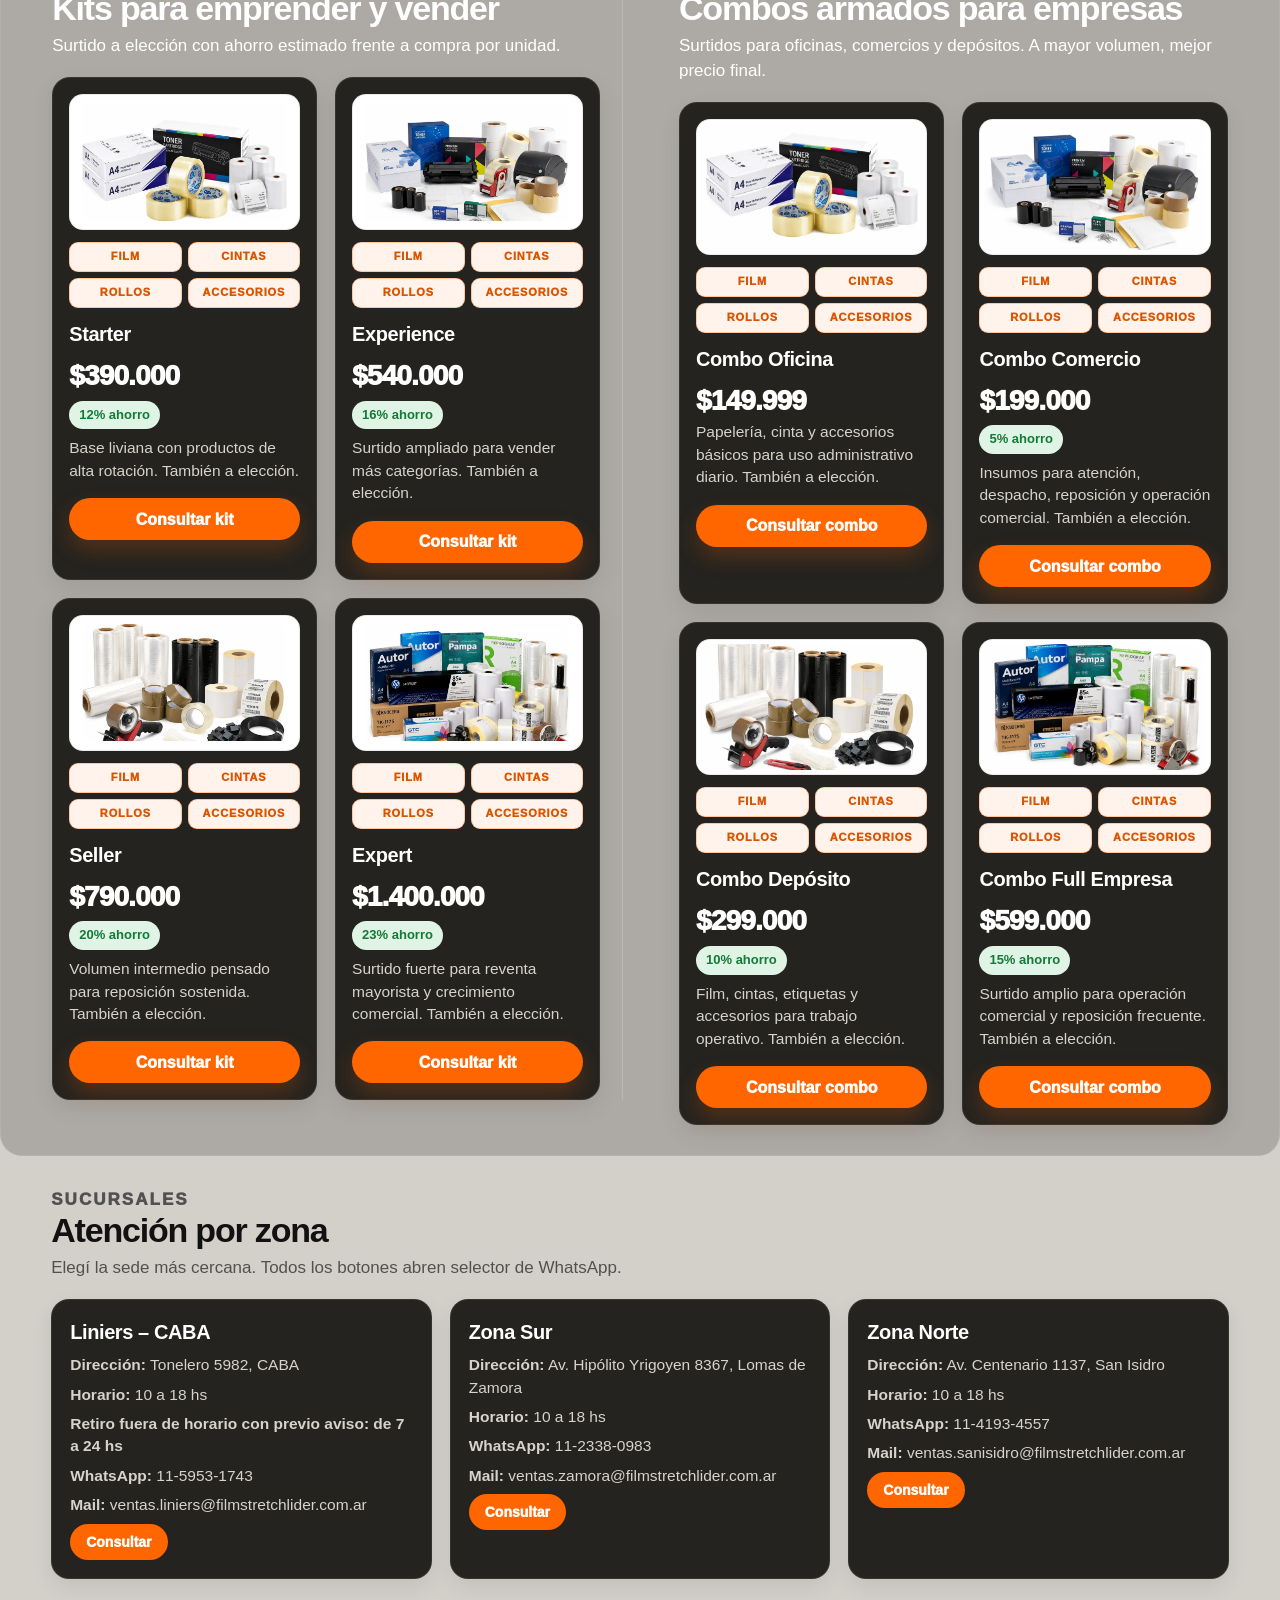
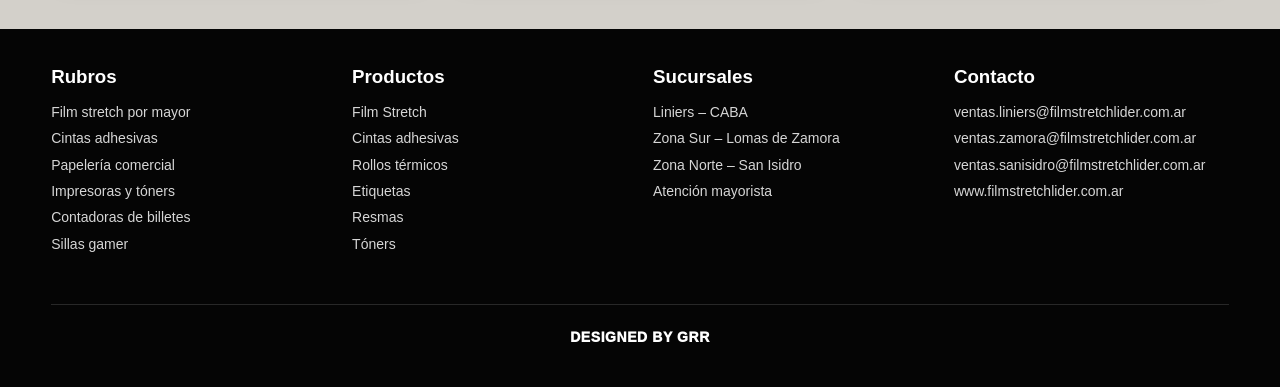
==== commit e08701ad: "Add files via upload" ====
--- a/index.html
+++ b/index.html
@@ -56,10 +56,6 @@
 <h2>Stretch a medida <span>según la necesidad del cliente</span></h2>
 <p>En algunos casos también se recuperan los rollos para descontarlos. Menos costo. Menos desperdicio.</p>
 </div>
-<div class="why-box">
-<h3>¿Por qué conviene mirar el tubo?</h3>
-<p>Si el tubo interno de cartón es más grueso y pesado, el cliente paga más peso muerto y recibe menos film útil por kilo.</p>
-</div>
 <figure class="comparison-feature">
 <img alt="Comparativa de tubo fino contra tubo grueso en rollos de film stretch" loading="lazy" src="assets/comparativa-tubos-filmstretchlider.webp"/>
 <figcaption>No te dejes engañar: tubo más fino significa más film real útil por kilo.</figcaption>
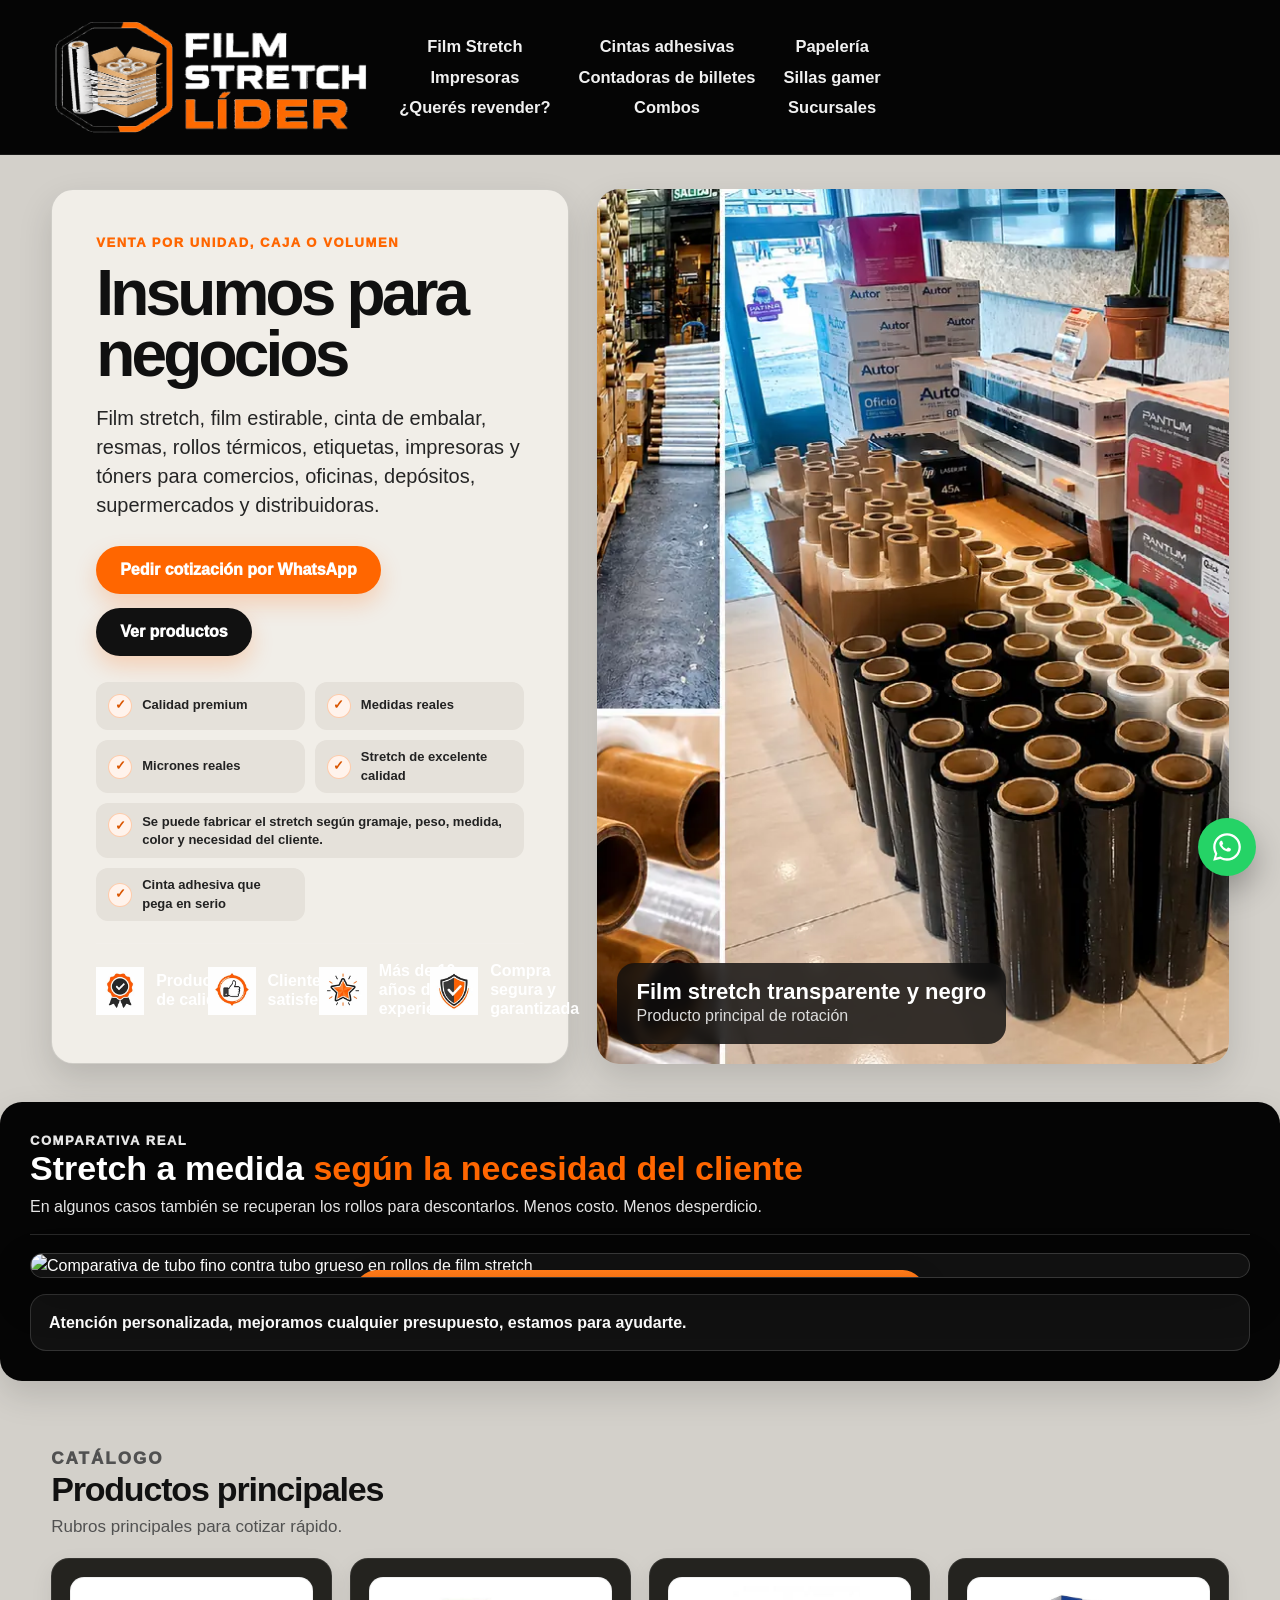
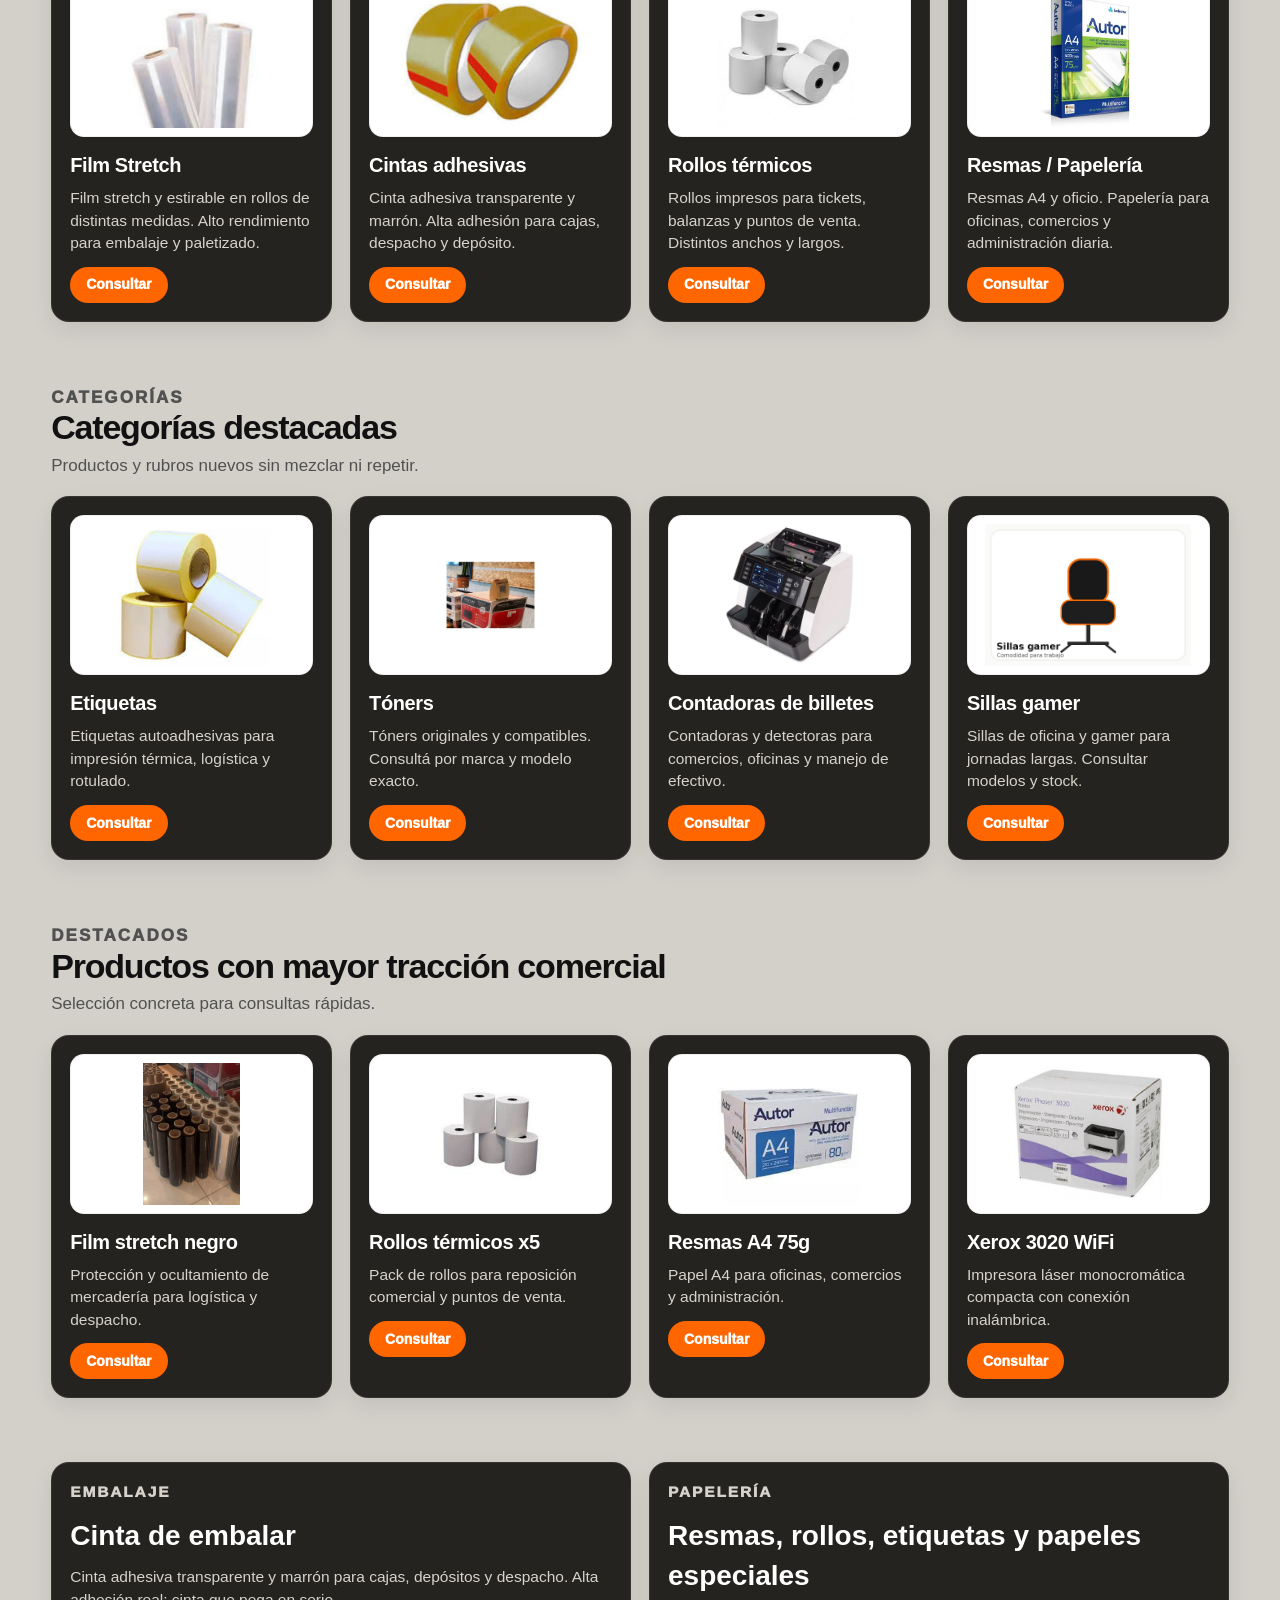
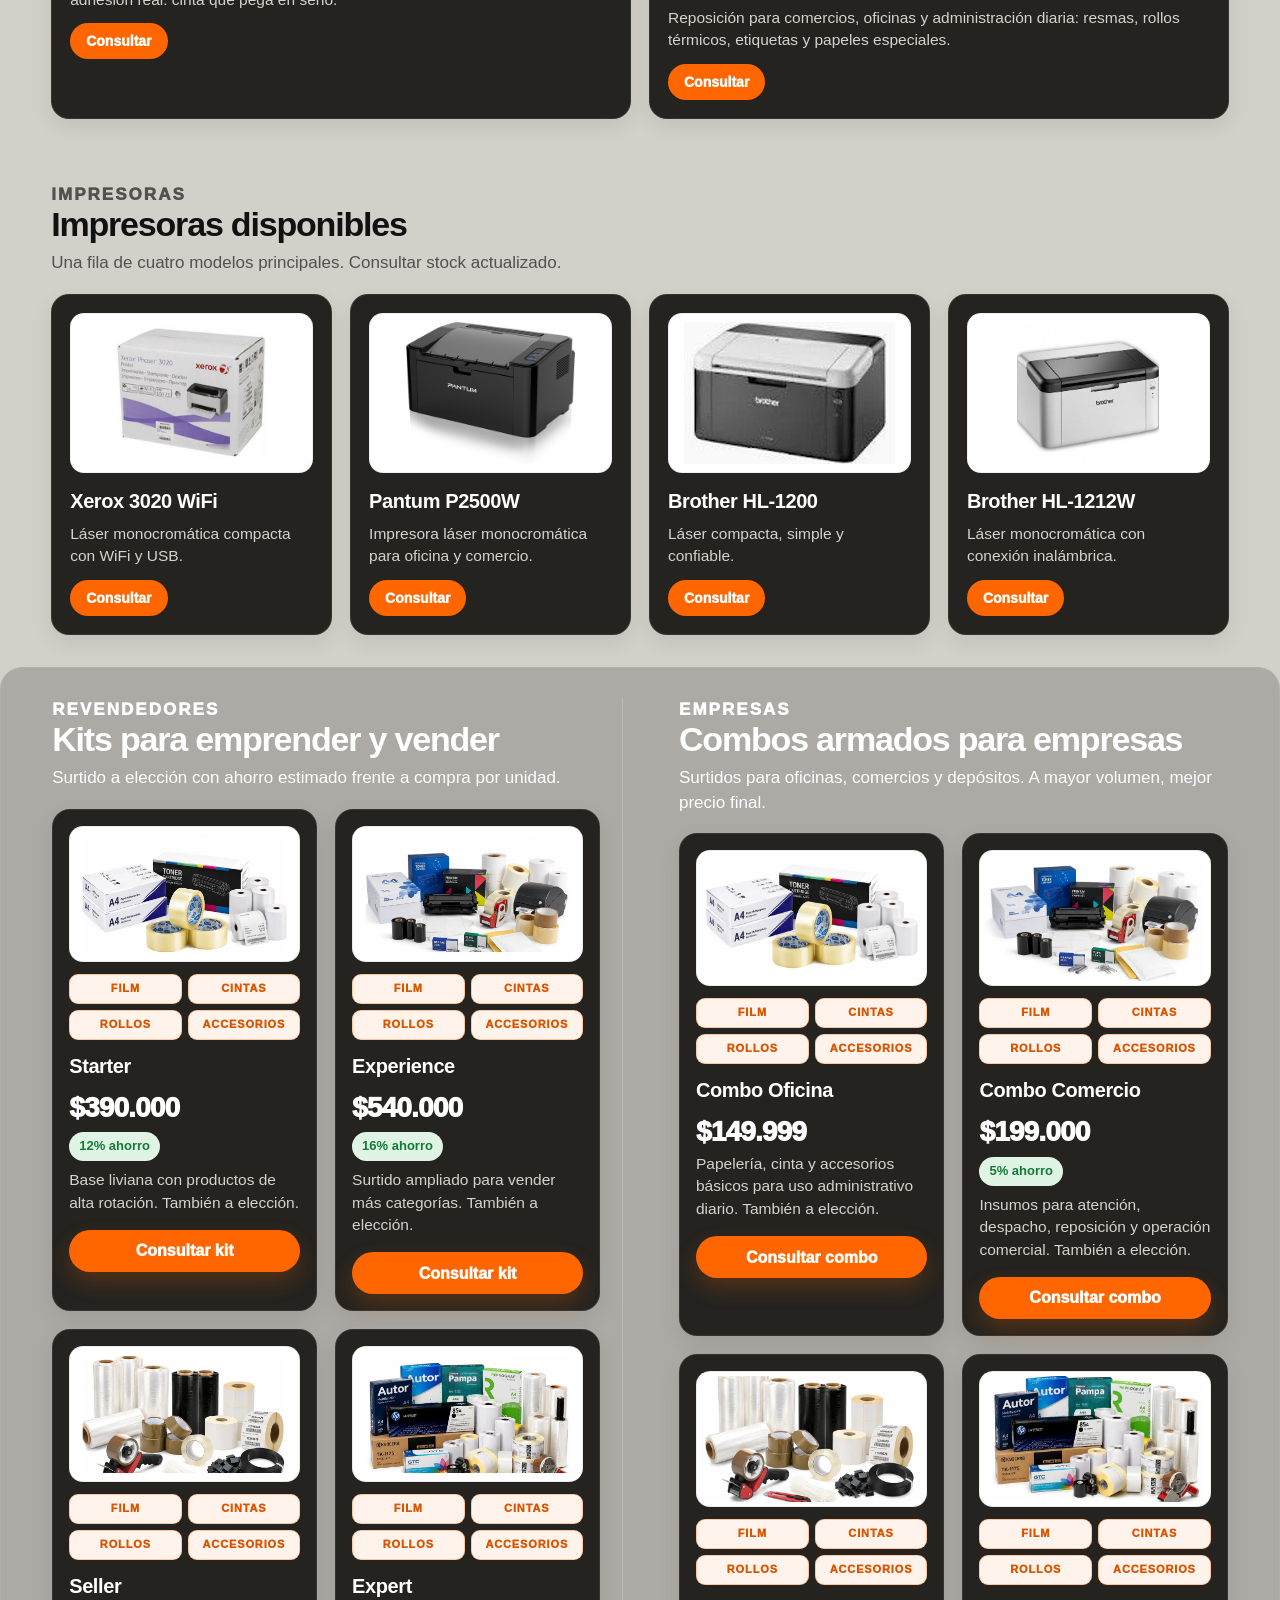
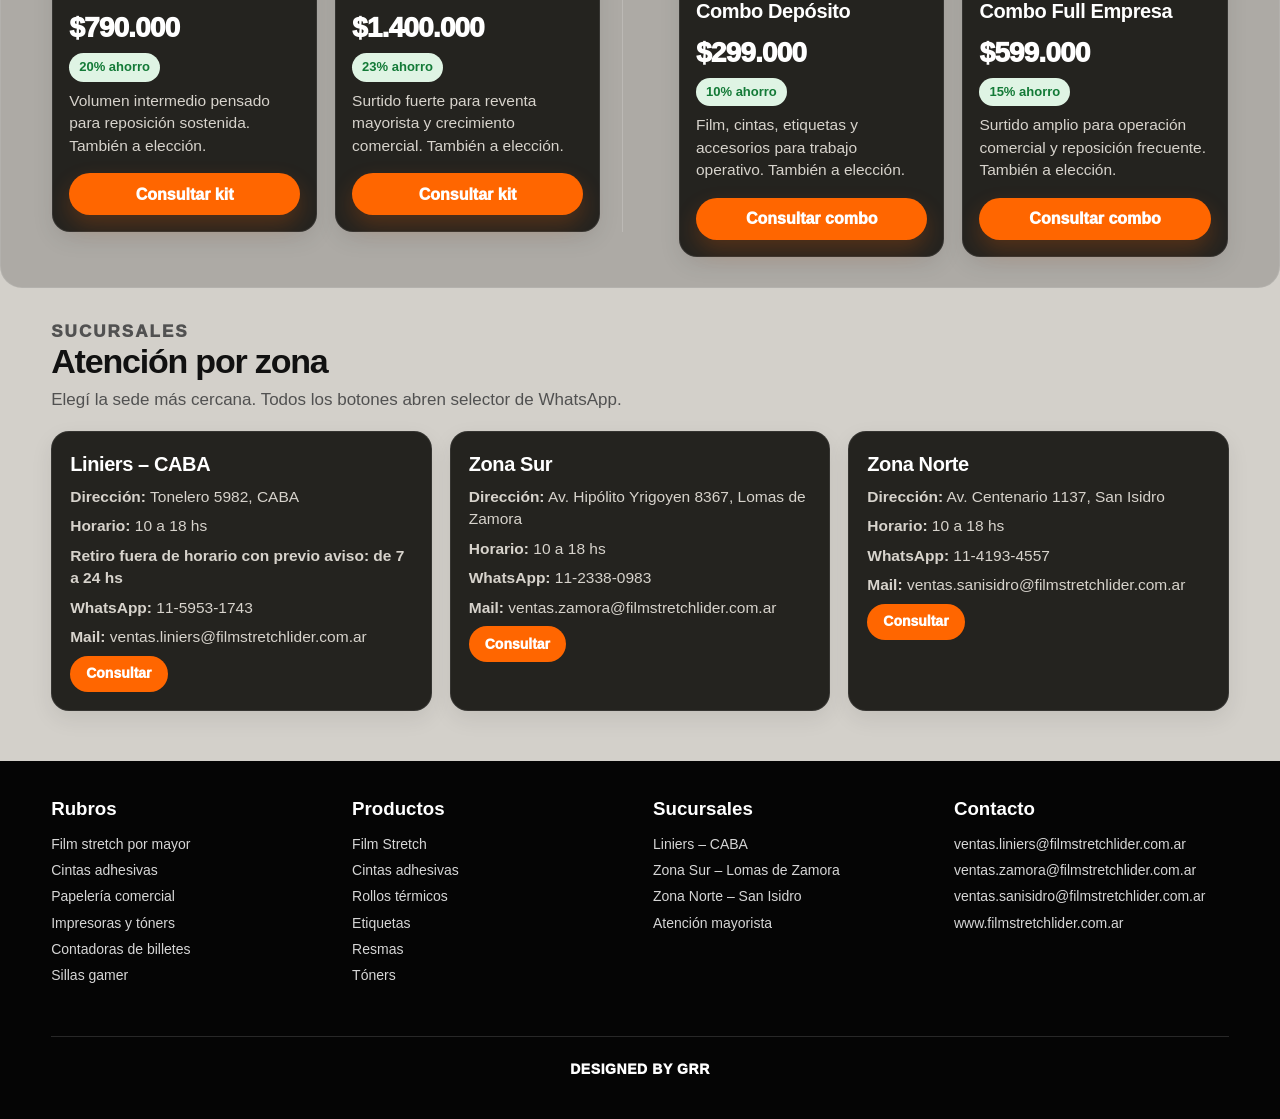
==== commit 6f359802: "Add files via upload" ====
--- a/index.html
+++ b/index.html
@@ -11,6 +11,8 @@
 <meta content="Film Stretch Líder | Insumos para negocios y empresas" property="og:title"/>
 <meta content="Film stretch, cintas, papelería, rollos térmicos, etiquetas, impresoras, tóners, contadoras de billetes y sillas gamer para comercios, oficinas, depósitos y distribuidoras." property="og:description"/>
 <meta content="website" property="og:type"/>
+<meta property="og:image" content="https://www.filmstretchlider.com.ar/assets/comparativa-tubos-filmstretchlider-final.webp"/>
+<meta name="theme-color" content="#050505"/>
 <meta content="es_AR" property="og:locale"/>
 <link href="https://www.filmstretchlider.com.ar/" rel="canonical"/>
 <link href="assets/favicon.png" rel="icon" type="image/png"/>
@@ -22,15 +24,15 @@
 <img alt="Film Stretch Líder" src="assets/logo-filmstretchlider.png"/>
 </a>
 <nav aria-label="Navegación principal" class="main-nav">
-<a href="film-stretch/">Film Stretch</a>
-<a href="cintas-adhesivas/">Cintas adhesivas</a>
-<a href="papeleria-comercial/">Papelería</a>
-<a href="impresoras-toners/">Impresoras</a>
-<a href="contadoras-billetes/">Contadoras de billetes</a>
-<a href="sillas-gamer/">Sillas gamer</a>
-<a href="kits-revendedores/">¿Querés revender?</a>
-<a href="combos-empresas/">Combos</a>
-<a href="sucursales/">Sucursales</a>
+<a href="#productos">Film Stretch</a>
+<a href="#productos">Cintas adhesivas</a>
+<a href="#destacados">Papelería</a>
+<a href="#impresoras">Impresoras</a>
+<a href="#categorias">Contadoras de billetes</a>
+<a href="#categorias">Sillas gamer</a>
+<a href="#kits-combos">¿Querés revender?</a>
+<a href="#kits-combos">Combos</a>
+<a href="#sucursales">Sucursales</a>
 </nav>
 </header>
 <main>
@@ -57,7 +59,7 @@
 <p>En algunos casos también se recuperan los rollos para descontarlos. Menos costo. Menos desperdicio.</p>
 </div>
 <figure class="comparison-feature">
-<img alt="Comparativa de tubo fino contra tubo grueso en rollos de film stretch" loading="lazy" src="assets/comparativa-tubos-filmstretchlider.webp"/>
+<img alt="Comparativa de tubo fino contra tubo grueso en rollos de film stretch" loading="lazy" src="assets/comparativa-tubos-filmstretchlider-final.webp"/>
 <figcaption>No te dejes engañar: tubo más fino significa más film real útil por kilo.</figcaption>
 </figure>
 <div class="comparison-foot">Atención personalizada, mejoramos cualquier presupuesto, estamos para ayudarte.</div>
@@ -91,7 +93,7 @@
 </article>
 </div>
 </section>
-<section class="section">
+<section class="section" id="categorias">
 <div class="section-title"><p class="kicker">Categorías</p><h2>Categorías destacadas</h2><p>Productos y rubros nuevos sin mezclar ni repetir.</p></div>
 <div class="grid four">
 <article class="product-card">
@@ -120,7 +122,7 @@
 </article>
 </div>
 </section>
-<section class="section">
+<section class="section" id="destacados">
 <div class="section-title"><p class="kicker">Destacados</p><h2>Productos con mayor tracción comercial</h2><p>Selección concreta para consultas rápidas.</p></div>
 <div class="grid four">
 <article class="product-card">
@@ -299,12 +301,12 @@
 <footer class="site-footer">
 <div>
 <h3>Rubros</h3>
-<a href="film-stretch/">Film stretch por mayor</a>
-<a href="cintas-adhesivas/">Cintas adhesivas</a>
-<a href="papeleria-comercial/">Papelería comercial</a>
-<a href="impresoras-toners/">Impresoras y tóners</a>
-<a href="contadoras-billetes/">Contadoras de billetes</a>
-<a href="sillas-gamer/">Sillas gamer</a>
+<a href="#productos">Film stretch por mayor</a>
+<a href="#productos">Cintas adhesivas</a>
+<a href="#destacados">Papelería comercial</a>
+<a href="#impresoras">Impresoras y tóners</a>
+<a href="#categorias">Contadoras de billetes</a>
+<a href="#categorias">Sillas gamer</a>
 </div>
 <div>
 <h3>Productos</h3>
@@ -317,9 +319,9 @@
 </div>
 <div>
 <h3>Sucursales</h3>
-<a href="sucursales/">Liniers – CABA</a>
-<a href="sucursales/">Zona Sur – Lomas de Zamora</a>
-<a href="sucursales/">Zona Norte – San Isidro</a>
+<a href="#sucursales">Liniers – CABA</a>
+<a href="#sucursales">Zona Sur – Lomas de Zamora</a>
+<a href="#sucursales">Zona Norte – San Isidro</a>
 <span>Atención mayorista</span>
 </div>
 <div>
--- a/styles.css
+++ b/styles.css
@@ -286,3 +286,82 @@
     bottom:18px;
   }
 }
+
+/* PATCH HEADER FINAL — logo más grande y menú centrado */
+.site-header{
+  display:grid;
+  grid-template-columns:minmax(220px,1fr) auto minmax(220px,1fr);
+  gap:24px;
+  align-items:center;
+  min-height:142px;
+  padding:18px clamp(22px,4vw,64px);
+}
+.site-header::after{
+  content:"";
+  grid-column:3;
+}
+.brand-logo{
+  grid-column:1;
+  justify-self:start;
+  display:flex;
+  align-items:center;
+}
+.brand-logo img{
+  height:118px;
+  max-width:360px;
+}
+.main-nav{
+  grid-column:2;
+  justify-self:center;
+  justify-content:center;
+  grid-template-columns:repeat(3,max-content);
+  gap:12px 28px;
+  font-size:16.5px;
+  text-align:center;
+}
+
+@media(max-width:1180px){
+  .site-header{
+    grid-template-columns:1fr;
+    gap:14px;
+    min-height:0;
+    padding:16px 18px 18px;
+  }
+  .site-header::after{
+    display:none;
+  }
+  .brand-logo{
+    grid-column:1;
+    justify-self:center;
+    justify-content:center;
+  }
+  .brand-logo img{
+    height:100px;
+    max-width:330px;
+  }
+  .main-nav{
+    grid-column:1;
+    justify-self:center;
+    justify-content:center;
+    grid-template-columns:repeat(3,max-content);
+    gap:12px 24px;
+    font-size:15px;
+  }
+}
+
+@media(max-width:720px){
+  .site-header{
+    padding:14px 12px 16px;
+  }
+  .brand-logo img{
+    height:88px;
+    max-width:300px;
+  }
+  .main-nav{
+    width:100%;
+    max-width:540px;
+    grid-template-columns:repeat(3,1fr);
+    gap:10px;
+    font-size:12.5px;
+  }
+}
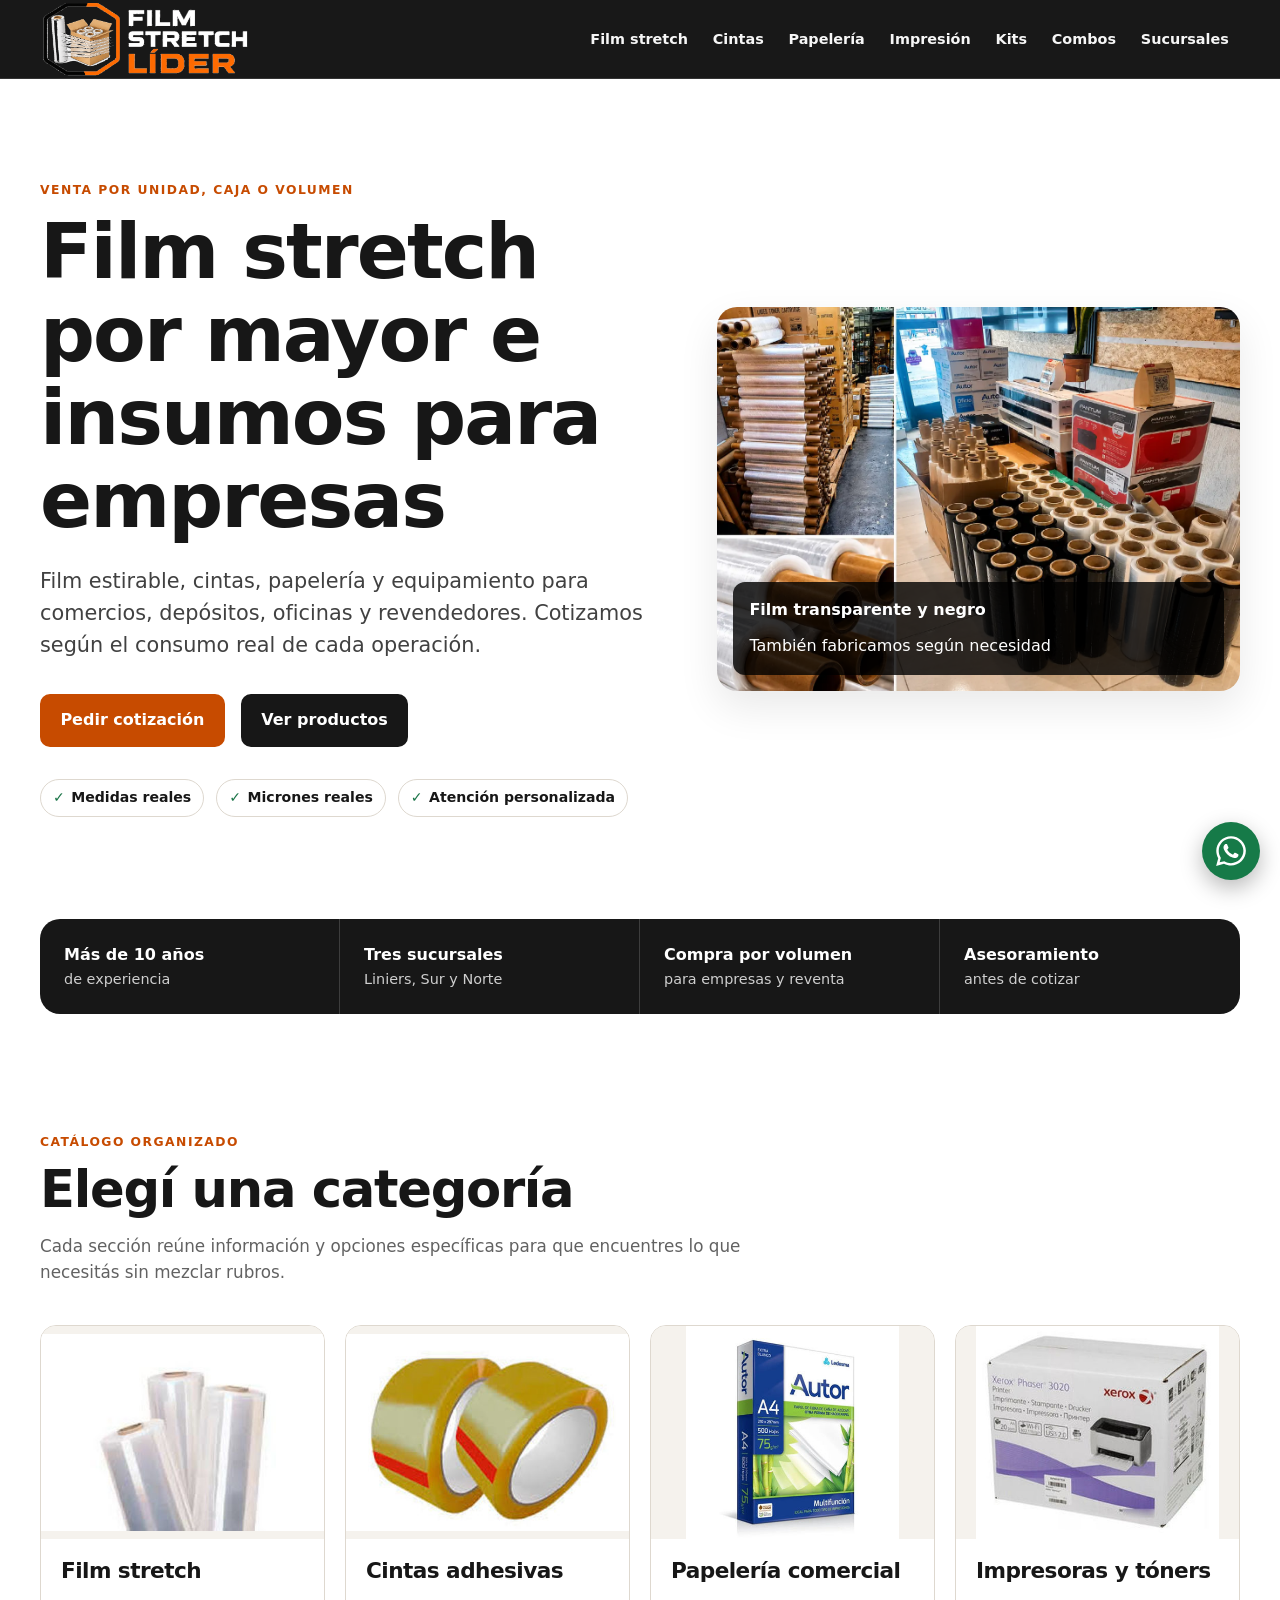
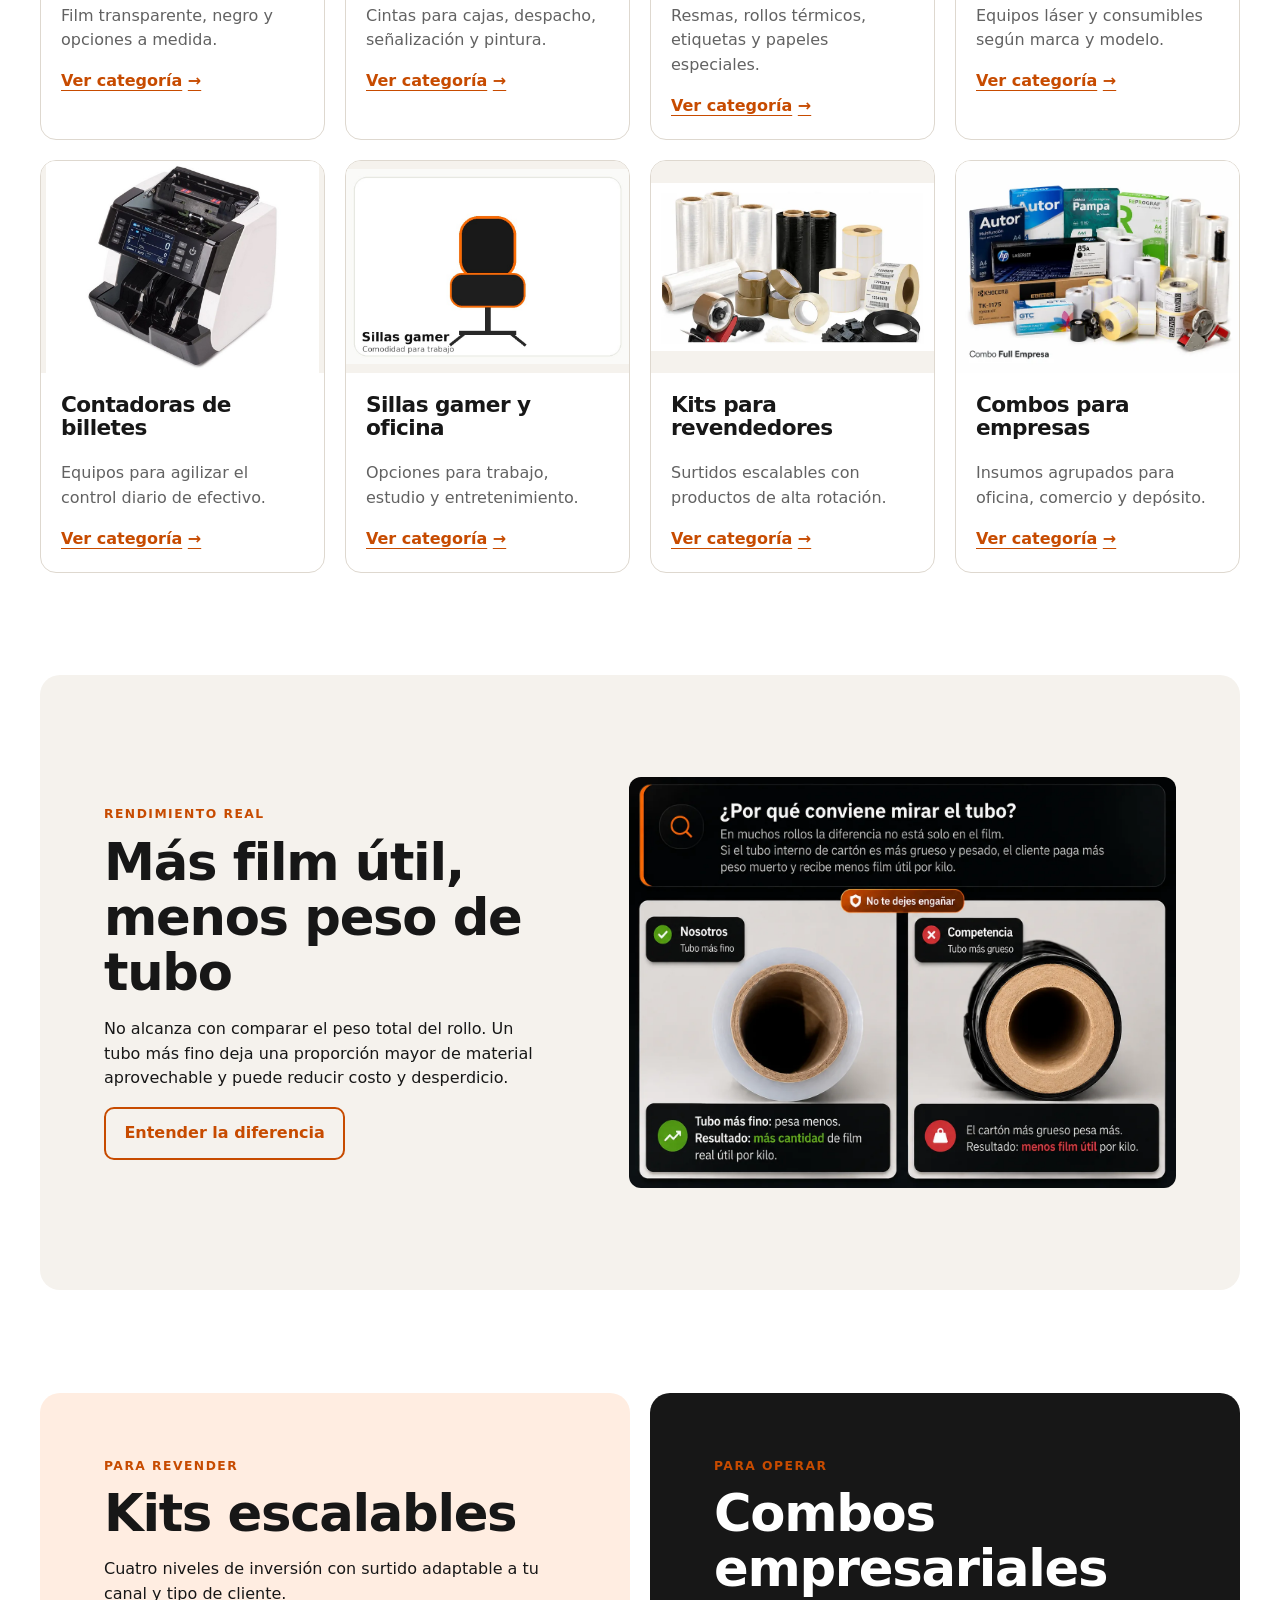
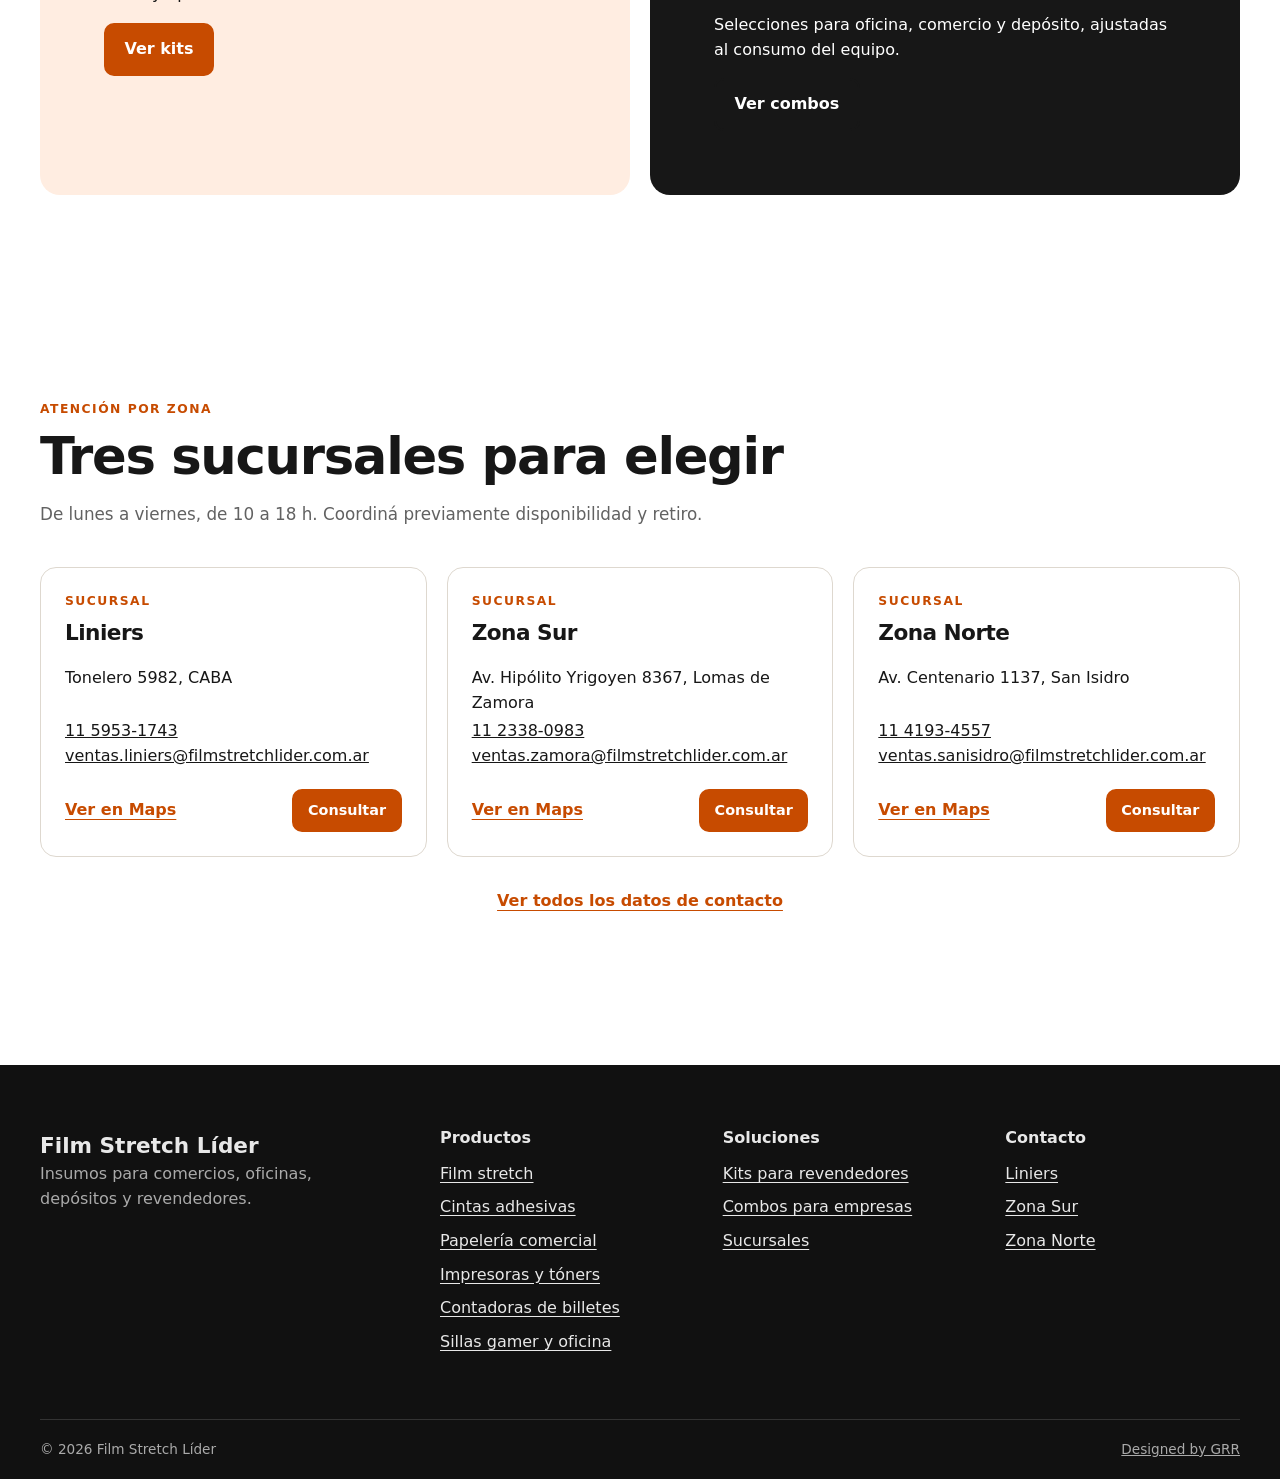
==== commit 3c12843c: "Add files via upload" ====
--- a/index.html
+++ b/index.html
@@ -1,351 +1,46 @@
-<!DOCTYPE html>
-
-<html lang="es-AR">
-<head>
-<meta charset="utf-8"/>
-<meta content="width=device-width, initial-scale=1" name="viewport"/>
-<meta content="light" name="color-scheme"/>
-<title>Film Stretch Líder | Insumos para negocios y empresas</title>
-<meta content="Film stretch, cintas, papelería, rollos térmicos, etiquetas, impresoras, tóners, contadoras de billetes y sillas gamer para comercios, oficinas, depósitos y distribuidoras." name="description"/>
-<meta content="index,follow" name="robots"/>
-<meta content="Film Stretch Líder | Insumos para negocios y empresas" property="og:title"/>
-<meta content="Film stretch, cintas, papelería, rollos térmicos, etiquetas, impresoras, tóners, contadoras de billetes y sillas gamer para comercios, oficinas, depósitos y distribuidoras." property="og:description"/>
-<meta content="website" property="og:type"/>
-<meta property="og:image" content="https://www.filmstretchlider.com.ar/assets/comparativa-tubos-filmstretchlider-final.webp"/>
-<meta name="theme-color" content="#050505"/>
-<meta content="es_AR" property="og:locale"/>
-<link href="https://www.filmstretchlider.com.ar/" rel="canonical"/>
-<link href="assets/favicon.png" rel="icon" type="image/png"/>
-<link href="styles.css" rel="stylesheet"/>
-</head>
-<body>
-<header class="site-header">
-<a aria-label="Film Stretch Líder" class="brand-logo" href="index.html">
-<img alt="Film Stretch Líder" src="assets/logo-filmstretchlider.png"/>
-</a>
-<nav aria-label="Navegación principal" class="main-nav">
-<a href="#productos">Film Stretch</a>
-<a href="#productos">Cintas adhesivas</a>
-<a href="#destacados">Papelería</a>
-<a href="#impresoras">Impresoras</a>
-<a href="#categorias">Contadoras de billetes</a>
-<a href="#categorias">Sillas gamer</a>
-<a href="#kits-combos">¿Querés revender?</a>
-<a href="#kits-combos">Combos</a>
-<a href="#sucursales">Sucursales</a>
-</nav>
-</header>
-<main>
-<section class="hero">
-<div class="hero-copy">
-<p class="kicker">Venta por unidad, caja o volumen</p>
-<h1>Insumos para negocios</h1>
-<p class="hero-text">Film stretch, film estirable, cinta de embalar, resmas, rollos térmicos, etiquetas, impresoras y tóners para comercios, oficinas, depósitos, supermercados y distribuidoras.</p>
-<div class="hero-actions">
-<button class="button js-open-whatsapp" data-product="cotización general">Pedir cotización por WhatsApp</button>
-<a class="button button-dark" href="#productos">Ver productos</a>
+<!DOCTYPE html><html lang="es-AR"><head>
+  <meta charset="utf-8"><meta name="viewport" content="width=device-width, initial-scale=1">
+  <title>Film stretch por mayor e insumos | Film Stretch Líder</title><meta name="description" content="Film stretch por mayor y a medida, cintas, papelería, impresoras y otros insumos para comercios, depósitos, oficinas y revendedores."><meta name="robots" content="index,follow">
+  <link rel="canonical" href="https://www.filmstretchlider.com.ar/"><link rel="icon" type="image/png" href="assets/favicon.png">
+  <meta name="theme-color" content="#111111"><meta property="og:locale" content="es_AR"><meta property="og:type" content="website">
+  <meta property="og:title" content="Film stretch por mayor e insumos | Film Stretch Líder"><meta property="og:description" content="Film stretch por mayor y a medida, cintas, papelería, impresoras y otros insumos para comercios, depósitos, oficinas y revendedores."><meta property="og:url" content="https://www.filmstretchlider.com.ar/"><meta property="og:image" content="https://www.filmstretchlider.com.ar/assets/hero-collage.webp">
+  <meta name="twitter:card" content="summary_large_image"><meta name="twitter:title" content="Film stretch por mayor e insumos | Film Stretch Líder"><meta name="twitter:description" content="Film stretch por mayor y a medida, cintas, papelería, impresoras y otros insumos para comercios, depósitos, oficinas y revendedores."><meta name="twitter:image" content="https://www.filmstretchlider.com.ar/assets/hero-collage.webp">
+  <link rel="stylesheet" href="styles.css?v=20260719b">
+  <script type="application/ld+json">{"@context":"https://schema.org","@graph":[{"@type":"Organization","@id":"https://www.filmstretchlider.com.ar/#organization","name":"Film Stretch Líder","url":"https://www.filmstretchlider.com.ar/","logo":"https://www.filmstretchlider.com.ar/assets/logo-filmstretchlider.png","email":"ventas.liniers@filmstretchlider.com.ar","contactPoint":[{"@type":"ContactPoint","telephone":"+54 9 11 5953-1743","contactType":"ventas","areaServed":"AR","availableLanguage":"Spanish"},{"@type":"ContactPoint","telephone":"+54 9 11 2338-0983","contactType":"ventas","areaServed":"AR","availableLanguage":"Spanish"},{"@type":"ContactPoint","telephone":"+54 9 11 4193-4557","contactType":"ventas","areaServed":"AR","availableLanguage":"Spanish"}]},{"@type":"WebSite","@id":"https://www.filmstretchlider.com.ar/#website","url":"https://www.filmstretchlider.com.ar/","name":"Film Stretch Líder","publisher":{"@id":"https://www.filmstretchlider.com.ar/#organization"},"inLanguage":"es-AR"}]}</script>
+</head><body>
+<header class="site-header" data-site-header>
+  <a class="skip-link" href="#contenido">Saltar al contenido</a>
+  <div class="header-inner">
+    <a class="brand-logo" href="index.html" aria-label="Film Stretch Líder — Inicio"><img src="assets/logo-filmstretchlider.png" width="760" height="281" alt="Film Stretch Líder" fetchpriority="high" decoding="async"></a>
+    <button class="menu-toggle" type="button" aria-expanded="false" aria-controls="main-nav"><span aria-hidden="true">☰</span> Menú</button>
+    <nav id="main-nav" class="main-nav" aria-label="Navegación principal">
+      <a href="film-stretch/">Film stretch</a><a href="cintas-adhesivas/">Cintas</a><a href="papeleria-comercial/">Papelería</a><a href="impresoras-toners/">Impresión</a><a href="kits-revendedores/">Kits</a><a href="combos-empresas/">Combos</a><a href="sucursales/">Sucursales</a>
+    </nav>
+  </div>
+</header><main id="contenido">
+  <section class="home-hero"><div class="hero-copy"><p class="kicker">Venta por unidad, caja o volumen</p><h1>Film stretch por mayor e insumos para empresas</h1><p class="lead">Film estirable, cintas, papelería y equipamiento para comercios, depósitos, oficinas y revendedores. Cotizamos según el consumo real de cada operación.</p><div class="hero-actions"><button class="button js-open-whatsapp" type="button" data-product="cotización general">Pedir cotización</button><a class="button button-dark" href="#categorias">Ver productos</a></div><ul class="check-list horizontal"><li>Medidas reales</li><li>Micrones reales</li><li>Atención personalizada</li></ul></div><div class="hero-collage"><img src="assets/hero-collage.webp" width="1200" height="882" alt="Film stretch, cintas y papelería disponibles" fetchpriority="high" decoding="async"><div><strong>Film transparente y negro</strong><span>También fabricamos según necesidad</span></div></div></section>
+  <section class="proof"><div><strong>Más de 10 años</strong><span>de experiencia</span></div><div><strong>Tres sucursales</strong><span>Liniers, Sur y Norte</span></div><div><strong>Compra por volumen</strong><span>para empresas y reventa</span></div><div><strong>Asesoramiento</strong><span>antes de cotizar</span></div></section>
+  <section class="section" id="categorias"><div class="section-heading"><p class="kicker">Catálogo organizado</p><h2>Elegí una categoría</h2><p>Cada sección reúne información y opciones específicas para que encuentres lo que necesitás sin mezclar rubros.</p></div><div class="category-grid"><article class="category-card"><a class="card-media" href="film-stretch/"><img src="assets/film-stretch-3rollos.jpg" width="414" height="287" alt="Film stretch" loading="lazy" decoding="async"></a><div class="card-body"><h3><a href="film-stretch/">Film stretch</a></h3><p>Film transparente, negro y opciones a medida.</p><a class="text-link" href="film-stretch/">Ver categoría <span aria-hidden="true">→</span></a></div></article><article class="category-card"><a class="card-media" href="cintas-adhesivas/"><img src="assets/cinta-embalar.jpg" width="414" height="287" alt="Cintas adhesivas" loading="lazy" decoding="async"></a><div class="card-body"><h3><a href="cintas-adhesivas/">Cintas adhesivas</a></h3><p>Cintas para cajas, despacho, señalización y pintura.</p><a class="text-link" href="cintas-adhesivas/">Ver categoría <span aria-hidden="true">→</span></a></div></article><article class="category-card"><a class="card-media" href="papeleria-comercial/"><img src="assets/autor-a4-75g.jpg" width="415" height="415" alt="Papelería comercial" loading="lazy" decoding="async"></a><div class="card-body"><h3><a href="papeleria-comercial/">Papelería comercial</a></h3><p>Resmas, rollos térmicos, etiquetas y papeles especiales.</p><a class="text-link" href="papeleria-comercial/">Ver categoría <span aria-hidden="true">→</span></a></div></article><article class="category-card"><a class="card-media" href="impresoras-toners/"><img src="assets/xerox-3020-wifi.jpg" width="415" height="362" alt="Impresoras y tóners" loading="lazy" decoding="async"></a><div class="card-body"><h3><a href="impresoras-toners/">Impresoras y tóners</a></h3><p>Equipos láser y consumibles según marca y modelo.</p><a class="text-link" href="impresoras-toners/">Ver categoría <span aria-hidden="true">→</span></a></div></article><article class="category-card"><a class="card-media" href="contadoras-billetes/"><img src="assets/contadora-billetes.jpg" width="900" height="700" alt="Contadoras de billetes" loading="lazy" decoding="async"></a><div class="card-body"><h3><a href="contadoras-billetes/">Contadoras de billetes</a></h3><p>Equipos para agilizar el control diario de efectivo.</p><a class="text-link" href="contadoras-billetes/">Ver categoría <span aria-hidden="true">→</span></a></div></article><article class="category-card"><a class="card-media" href="sillas-gamer/"><img src="assets/sillas-gamer.jpg" width="900" height="620" alt="Sillas gamer y oficina" loading="lazy" decoding="async"></a><div class="card-body"><h3><a href="sillas-gamer/">Sillas gamer y oficina</a></h3><p>Opciones para trabajo, estudio y entretenimiento.</p><a class="text-link" href="sillas-gamer/">Ver categoría <span aria-hidden="true">→</span></a></div></article><article class="category-card"><a class="card-media" href="kits-revendedores/"><img src="assets/kit-seller-final.webp" width="876" height="520" alt="Kits para revendedores" loading="lazy" decoding="async"></a><div class="card-body"><h3><a href="kits-revendedores/">Kits para revendedores</a></h3><p>Surtidos escalables con productos de alta rotación.</p><a class="text-link" href="kits-revendedores/">Ver categoría <span aria-hidden="true">→</span></a></div></article><article class="category-card"><a class="card-media" href="combos-empresas/"><img src="assets/combo-full-empresa-final.webp" width="693" height="520" alt="Combos para empresas" loading="lazy" decoding="async"></a><div class="card-body"><h3><a href="combos-empresas/">Combos para empresas</a></h3><p>Insumos agrupados para oficina, comercio y depósito.</p><a class="text-link" href="combos-empresas/">Ver categoría <span aria-hidden="true">→</span></a></div></article></div></section>
+  <section class="section comparison"><div><p class="kicker">Rendimiento real</p><h2>Más film útil, menos peso de tubo</h2><p>No alcanza con comparar el peso total del rollo. Un tubo más fino deja una proporción mayor de material aprovechable y puede reducir costo y desperdicio.</p><a class="button button-outline" href="film-stretch/">Entender la diferencia</a></div><img src="assets/comparativa-tubos-filmstretchlider-final.webp" width="1448" height="1086" alt="Comparación real de tubos de film stretch" loading="lazy" decoding="async"></section>
+  <section class="section audience"><article><p class="kicker">Para revender</p><h2>Kits escalables</h2><p>Cuatro niveles de inversión con surtido adaptable a tu canal y tipo de cliente.</p><a class="button" href="kits-revendedores/">Ver kits</a></article><article><p class="kicker">Para operar</p><h2>Combos empresariales</h2><p>Selecciones para oficina, comercio y depósito, ajustadas al consumo del equipo.</p><a class="button button-dark" href="combos-empresas/">Ver combos</a></article></section>
+  <section class="section" id="sucursales"><div class="section-heading"><p class="kicker">Atención por zona</p><h2>Tres sucursales para elegir</h2><p>De lunes a viernes, de 10 a 18 h. Coordiná previamente disponibilidad y retiro.</p></div><div class="branch-grid"><article class="branch-card"><p class="kicker">Sucursal</p><h3>Liniers</h3><address>Tonelero 5982, CABA</address><p><a href="tel:+5491159531743">11&nbsp;5953&#8209;1743</a><br><a href="mailto:ventas.liniers@filmstretchlider.com.ar">ventas.liniers@filmstretchlider.com.ar</a></p><div><a class="text-link" href="https://www.google.com/maps/search/?api=1&query=Tonelero+5982+CABA" target="_blank" rel="noopener noreferrer">Ver en Maps</a><button class="button button-small js-open-whatsapp" type="button" data-product="consulta para Liniers">Consultar</button></div></article><article class="branch-card"><p class="kicker">Sucursal</p><h3>Zona Sur</h3><address>Av. Hipólito Yrigoyen 8367, Lomas de Zamora</address><p><a href="tel:+5491123380983">11&nbsp;2338&#8209;0983</a><br><a href="mailto:ventas.zamora@filmstretchlider.com.ar">ventas.zamora@filmstretchlider.com.ar</a></p><div><a class="text-link" href="https://www.google.com/maps/search/?api=1&query=Av+Hipolito+Yrigoyen+8367+Lomas+de+Zamora" target="_blank" rel="noopener noreferrer">Ver en Maps</a><button class="button button-small js-open-whatsapp" type="button" data-product="consulta para Zona Sur">Consultar</button></div></article><article class="branch-card"><p class="kicker">Sucursal</p><h3>Zona Norte</h3><address>Av. Centenario 1137, San Isidro</address><p><a href="tel:+5491141934557">11&nbsp;4193&#8209;4557</a><br><a href="mailto:ventas.sanisidro@filmstretchlider.com.ar">ventas.sanisidro@filmstretchlider.com.ar</a></p><div><a class="text-link" href="https://www.google.com/maps/search/?api=1&query=Av+Centenario+1137+San+Isidro" target="_blank" rel="noopener noreferrer">Ver en Maps</a><button class="button button-small js-open-whatsapp" type="button" data-product="consulta para Zona Norte">Consultar</button></div></article></div><div class="center"><a class="text-link" href="sucursales/">Ver todos los datos de contacto</a></div></section>
+</main><footer class="site-footer">
+  <div class="footer-grid">
+    <div><a class="footer-logo" href="index.html">Film Stretch Líder</a><p>Insumos para comercios, oficinas, depósitos y revendedores.</p></div>
+    <div><h2>Productos</h2><ul><li><a href="film-stretch/">Film stretch</a></li><li><a href="cintas-adhesivas/">Cintas adhesivas</a></li><li><a href="papeleria-comercial/">Papelería comercial</a></li><li><a href="impresoras-toners/">Impresoras y tóners</a></li><li><a href="contadoras-billetes/">Contadoras de billetes</a></li><li><a href="sillas-gamer/">Sillas gamer y oficina</a></li></ul></div>
+    <div><h2>Soluciones</h2><ul><li><a href="kits-revendedores/">Kits para revendedores</a></li><li><a href="combos-empresas/">Combos para empresas</a></li><li><a href="sucursales/">Sucursales</a></li></ul></div>
+    <div><h2>Contacto</h2><ul><li><a href="mailto:ventas.liniers@filmstretchlider.com.ar">Liniers</a></li><li><a href="mailto:ventas.zamora@filmstretchlider.com.ar">Zona Sur</a></li><li><a href="mailto:ventas.sanisidro@filmstretchlider.com.ar">Zona Norte</a></li></ul></div>
+  </div>
+  <div class="footer-bottom"><span>© 2026 Film Stretch Líder</span><a href="https://www.instagram.com/gonzaloramonrios/" target="_blank" rel="noopener noreferrer">Designed by GRR</a></div>
+</footer><button class="floating-whatsapp js-open-whatsapp" type="button" data-product="consulta general" aria-label="Consultar por WhatsApp"><svg viewBox="0 0 448 512" aria-hidden="true" focusable="false"><path fill="currentColor" d="M380.9 97.1C339 55.1 283.2 32 223.9 32c-122.4 0-221.7 99.6-221.7 222 0 39.1 10.2 77.3 29.6 111L.3 480l117.7-30.9c32.4 17.7 68.9 27 106 27h.1c122.3 0 224.1-99.6 224.1-222 0-59.3-25.2-115-67.3-157zm-157 341.6c-33.2 0-65.7-8.9-94-25.8l-6.7-4-69.8 18.3L72 359.2l-4.4-7c-18.5-29.4-28.2-63.4-28.2-98.2 0-101.7 82.8-184.5 184.6-184.5 49.3 0 95.6 19.2 130.4 54.1 34.8 34.9 56.2 81.2 56.1 130.5 0 101.8-84.9 184.6-186.6 184.6zm101.2-138.2c-5.5-2.8-32.8-16.1-37.9-18-5.1-1.9-8.8-2.8-12.5 2.8-3.7 5.6-14.3 18-17.6 21.8-3.2 3.7-6.5 4.2-12 1.4-32.6-16.3-54-29.1-75.6-66-5.7-9.8 5.7-9.1 16.3-30.3 1.8-3.7.9-6.9-.5-9.7-1.4-2.8-12.5-30.1-17.1-41.2-4.5-10.8-9.1-9.3-12.5-9.5-3.2-.2-6.9-.2-10.6-.2-3.7 0-9.7 1.4-14.8 6.9-5.1 5.6-19.4 19-19.4 46.3s19.9 53.7 22.6 57.4c2.8 3.7 39.1 59.7 94.8 83.8 35.2 15.2 49 16.5 66.6 13.9 10.7-1.6 32.8-13.4 37.4-26.4 4.6-13 4.6-24.1 3.2-26.4-1.3-2.5-5-3.9-10.5-6.6z"/></svg></button>
+<div class="whatsapp-modal" hidden>
+  <div class="modal-backdrop" data-close-modal></div>
+  <section class="modal-panel" role="dialog" aria-modal="true" aria-labelledby="whatsapp-title" aria-describedby="whatsapp-product">
+    <button class="modal-close" type="button" data-close-modal aria-label="Cerrar">×</button>
+    <p class="kicker">Atención personalizada</p><h2 id="whatsapp-title">Elegí una sucursal</h2>
+    <p id="whatsapp-product" data-modal-product>Consulta general</p>
+    <div class="branch-options"><a href="#" data-whatsapp data-phone="5491159531743" data-branch="Liniers"><strong>Liniers</strong><span class="branch-address">Tonelero 5982, CABA</span><span class="branch-phone">WhatsApp: 11 5953-1743</span></a><a href="#" data-whatsapp data-phone="5491123380983" data-branch="Zona Sur"><strong>Zona Sur</strong><span class="branch-address">Av. Hipólito Yrigoyen 8367, Lomas de Zamora</span><span class="branch-phone">WhatsApp: 11 2338-0983</span></a><a href="#" data-whatsapp data-phone="5491141934557" data-branch="Zona Norte"><strong>Zona Norte</strong><span class="branch-address">Av. Centenario 1137, San Isidro</span><span class="branch-phone">WhatsApp: 11 4193-4557</span></a></div>
+    <p class="modal-note">El mensaje incluirá el producto consultado para agilizar la respuesta.</p>
+  </section>
 </div>
-<div aria-label="Argumentos comerciales" class="proof-row"><span>Calidad premium</span><span>Medidas reales</span><span>Micrones reales</span><span>Stretch de excelente calidad</span><span class="proof-note">Se puede fabricar el stretch según gramaje, peso, medida, color y necesidad del cliente.</span><span>Cinta adhesiva que pega en serio</span></div><div class="trust-icons"><div class="trust-item"><img alt="Productos de calidad" loading="lazy" src="assets/icon-cocarda-check.webp"/><span>Productos de calidad</span></div><div class="trust-item"><img alt="Clientes satisfechos" loading="lazy" src="assets/icon-pulgar-arriba.webp"/><span>Clientes satisfechos</span></div><div class="trust-item"><img alt="Más de 10 años de experiencia" loading="lazy" src="assets/icon-estrella.webp"/><span>Más de 10 años de experiencia</span></div><div class="trust-item"><img alt="Compra segura y garantizada" loading="lazy" src="assets/icon-escudo-check.webp"/><span>Compra segura y garantizada</span></div></div>
-</div>
-<div class="hero-visual">
-<img alt="Stock real de film stretch, rollos e insumos mayoristas" src="assets/hero-collage.webp"/>
-<div class="hero-label"><strong>Film stretch transparente y negro</strong><span>Producto principal de rotación</span></div>
-</div>
-</section>
-<section aria-label="Comparativa de tubos de film stretch" class="comparison">
-<div class="comparison-head">
-<p class="kicker">Comparativa real</p>
-<h2>Stretch a medida <span>según la necesidad del cliente</span></h2>
-<p>En algunos casos también se recuperan los rollos para descontarlos. Menos costo. Menos desperdicio.</p>
-</div>
-<figure class="comparison-feature">
-<img alt="Comparativa de tubo fino contra tubo grueso en rollos de film stretch" loading="lazy" src="assets/comparativa-tubos-filmstretchlider-final.webp"/>
-<figcaption>No te dejes engañar: tubo más fino significa más film real útil por kilo.</figcaption>
-</figure>
-<div class="comparison-foot">Atención personalizada, mejoramos cualquier presupuesto, estamos para ayudarte.</div>
-</section>
-<section class="section" id="productos">
-<div class="section-title"><p class="kicker">Catálogo</p><h2>Productos principales</h2><p>Rubros principales para cotizar rápido.</p></div>
-<div class="grid four">
-<article class="product-card">
-<img alt="Film Stretch" loading="lazy" src="assets/film-stretch-3rollos.jpg"/>
-<h3>Film Stretch</h3>
-<p>Film stretch y estirable en rollos de distintas medidas. Alto rendimiento para embalaje y paletizado.</p>
-<button class="mini-button js-open-whatsapp" data-product="film stretch">Consultar</button>
-</article>
-<article class="product-card">
-<img alt="Cintas adhesivas" loading="lazy" src="assets/cinta-embalar.jpg"/>
-<h3>Cintas adhesivas</h3>
-<p>Cinta adhesiva transparente y marrón. Alta adhesión para cajas, despacho y depósito.</p>
-<button class="mini-button js-open-whatsapp" data-product="cintas adhesivas">Consultar</button>
-</article>
-<article class="product-card">
-<img alt="Rollos térmicos" loading="lazy" src="assets/rollos-termicos.jpg"/>
-<h3>Rollos térmicos</h3>
-<p>Rollos impresos para tickets, balanzas y puntos de venta. Distintos anchos y largos.</p>
-<button class="mini-button js-open-whatsapp" data-product="rollos térmicos">Consultar</button>
-</article>
-<article class="product-card">
-<img alt="Resmas / Papelería" loading="lazy" src="assets/autor-a4-75g.jpg"/>
-<h3>Resmas / Papelería</h3>
-<p>Resmas A4 y oficio. Papelería para oficinas, comercios y administración diaria.</p>
-<button class="mini-button js-open-whatsapp" data-product="papelería comercial">Consultar</button>
-</article>
-</div>
-</section>
-<section class="section" id="categorias">
-<div class="section-title"><p class="kicker">Categorías</p><h2>Categorías destacadas</h2><p>Productos y rubros nuevos sin mezclar ni repetir.</p></div>
-<div class="grid four">
-<article class="product-card">
-<img alt="Etiquetas" loading="lazy" src="assets/etiquetas-rollo-trio.jpg"/>
-<h3>Etiquetas</h3>
-<p>Etiquetas autoadhesivas para impresión térmica, logística y rotulado.</p>
-<button class="mini-button js-open-whatsapp" data-product="etiquetas autoadhesivas">Consultar</button>
-</article>
-<article class="product-card">
-<img alt="Tóners para impresoras" loading="lazy" src="assets/toners-cajas.jpg"/>
-<h3>Tóners</h3>
-<p>Tóners originales y compatibles. Consultá por marca y modelo exacto.</p>
-<button class="mini-button js-open-whatsapp" data-product="tóners">Consultar</button>
-</article>
-<article class="product-card">
-<img alt="Contadora de billetes profesional" loading="lazy" src="assets/contadora-billetes.jpg"/>
-<h3>Contadoras de billetes</h3>
-<p>Contadoras y detectoras para comercios, oficinas y manejo de efectivo.</p>
-<button class="mini-button js-open-whatsapp" data-product="contadoras de billetes">Consultar</button>
-</article>
-<article class="product-card">
-<img alt="Sillas gamer" loading="lazy" src="assets/sillas-gamer.jpg"/>
-<h3>Sillas gamer</h3>
-<p>Sillas de oficina y gamer para jornadas largas. Consultar modelos y stock.</p>
-<button class="mini-button js-open-whatsapp" data-product="sillas gamer">Consultar</button>
-</article>
-</div>
-</section>
-<section class="section" id="destacados">
-<div class="section-title"><p class="kicker">Destacados</p><h2>Productos con mayor tracción comercial</h2><p>Selección concreta para consultas rápidas.</p></div>
-<div class="grid four">
-<article class="product-card">
-<img alt="Film stretch negro" loading="lazy" src="assets/film-stretch-negro.jpg"/>
-<h3>Film stretch negro</h3>
-<p>Protección y ocultamiento de mercadería para logística y despacho.</p>
-<button class="mini-button js-open-whatsapp" data-product="film stretch negro">Consultar</button>
-</article>
-<article class="product-card">
-<img alt="Rollos térmicos x5" loading="lazy" src="assets/rollos-termicos-x5.jpg"/>
-<h3>Rollos térmicos x5</h3>
-<p>Pack de rollos para reposición comercial y puntos de venta.</p>
-<button class="mini-button js-open-whatsapp" data-product="rollos térmicos x5">Consultar</button>
-</article>
-<article class="product-card">
-<img alt="Resmas A4 75g" loading="lazy" src="assets/autor-a4-80g-box.jpg"/>
-<h3>Resmas A4 75g</h3>
-<p>Papel A4 para oficinas, comercios y administración.</p>
-<button class="mini-button js-open-whatsapp" data-product="resmas A4">Consultar</button>
-</article>
-<article class="product-card">
-<img alt="Xerox 3020 WiFi" loading="lazy" src="assets/xerox-3020-wifi.jpg"/>
-<h3>Xerox 3020 WiFi</h3>
-<p>Impresora láser monocromática compacta con conexión inalámbrica.</p>
-<button class="mini-button js-open-whatsapp" data-product="Xerox 3020 WiFi">Consultar</button>
-</article>
-</div>
-</section>
-<section class="section info-pair">
-<article class="info-card"><p class="kicker">Embalaje</p><h2>Cinta de embalar</h2><p>Cinta adhesiva transparente y marrón para cajas, depósitos y despacho. Alta adhesión real: cinta que pega en serio.</p><button class="mini-button js-open-whatsapp" data-product="cinta de embalar">Consultar</button></article>
-<article class="info-card"><p class="kicker">Papelería</p><h2>Resmas, rollos, etiquetas y papeles especiales</h2><p>Reposición para comercios, oficinas y administración diaria: resmas, rollos térmicos, etiquetas y papeles especiales.</p><button class="mini-button js-open-whatsapp" data-product="papelería comercial">Consultar</button></article>
-</section>
-<section class="section" id="impresion">
-<div class="section-title"><p class="kicker">Impresoras</p><h2>Impresoras disponibles</h2><p>Una fila de cuatro modelos principales. Consultar stock actualizado.</p></div>
-<div class="grid four">
-<article class="product-card printer-card">
-<img alt="Xerox 3020 WiFi" loading="lazy" src="assets/xerox-3020-wifi.jpg"/>
-<h3>Xerox 3020 WiFi</h3>
-<p>Láser monocromática compacta con WiFi y USB.</p>
-<button class="mini-button js-open-whatsapp" data-product="Xerox 3020 WiFi">Consultar</button>
-</article>
-<article class="product-card printer-card">
-<img alt="Pantum P2500W" loading="lazy" src="assets/pantum-p2500w.jpg"/>
-<h3>Pantum P2500W</h3>
-<p>Impresora láser monocromática para oficina y comercio.</p>
-<button class="mini-button js-open-whatsapp" data-product="Pantum P2500W">Consultar</button>
-</article>
-<article class="product-card printer-card">
-<img alt="Brother HL-1200" loading="lazy" src="assets/brother-hl1200.jpg"/>
-<h3>Brother HL-1200</h3>
-<p>Láser compacta, simple y confiable.</p>
-<button class="mini-button js-open-whatsapp" data-product="Brother HL-1200">Consultar</button>
-</article>
-<article class="product-card printer-card">
-<img alt="Brother HL-1212W" loading="lazy" src="assets/brother-hl1212w.jpg"/>
-<h3>Brother HL-1212W</h3>
-<p>Láser monocromática con conexión inalámbrica.</p>
-<button class="mini-button js-open-whatsapp" data-product="Brother HL-1212W">Consultar</button>
-</article>
-</div>
-</section>
-<section class="section split-sections kits-combos-block" id="kits-revendedores">
-<div class="kits-column">
-<div class="section-title"><p class="kicker">Revendedores</p><h2>Kits para emprender y vender</h2><p>Surtido a elección con ahorro estimado frente a compra por unidad.</p></div>
-<div class="grid two-by-two">
-<article class="pack-card">
-<img alt="Starter" class="pack-cover" loading="lazy" src="assets/kit-starter-final.webp"/>
-<div class="pack-tags"><span>Film</span><span>Cintas</span><span>Rollos</span><span>Accesorios</span></div>
-<h3>Starter</h3>
-<div class="price">$390.000</div>
-<strong class="saving">12% ahorro</strong>
-<p>Base liviana con productos de alta rotación. También a elección.</p>
-<button class="button pack-button js-open-whatsapp" data-product="Starter">Consultar kit</button>
-</article>
-<article class="pack-card">
-<img alt="Experience" class="pack-cover" loading="lazy" src="assets/kit-experience-final.webp"/>
-<div class="pack-tags"><span>Film</span><span>Cintas</span><span>Rollos</span><span>Accesorios</span></div>
-<h3>Experience</h3>
-<div class="price">$540.000</div>
-<strong class="saving">16% ahorro</strong>
-<p>Surtido ampliado para vender más categorías. También a elección.</p>
-<button class="button pack-button js-open-whatsapp" data-product="Experience">Consultar kit</button>
-</article>
-<article class="pack-card">
-<img alt="Seller" class="pack-cover" loading="lazy" src="assets/kit-seller-final.webp"/>
-<div class="pack-tags"><span>Film</span><span>Cintas</span><span>Rollos</span><span>Accesorios</span></div>
-<h3>Seller</h3>
-<div class="price">$790.000</div>
-<strong class="saving">20% ahorro</strong>
-<p>Volumen intermedio pensado para reposición sostenida. También a elección.</p>
-<button class="button pack-button js-open-whatsapp" data-product="Seller">Consultar kit</button>
-</article>
-<article class="pack-card">
-<img alt="Expert" class="pack-cover" loading="lazy" src="assets/kit-expert-final.webp"/>
-<div class="pack-tags"><span>Film</span><span>Cintas</span><span>Rollos</span><span>Accesorios</span></div>
-<h3>Expert</h3>
-<div class="price">$1.400.000</div>
-<strong class="saving">23% ahorro</strong>
-<p>Surtido fuerte para reventa mayorista y crecimiento comercial. También a elección.</p>
-<button class="button pack-button js-open-whatsapp" data-product="Expert">Consultar kit</button>
-</article>
-</div>
-</div>
-<div class="combos-column" id="combos-empresas">
-<div class="section-title"><p class="kicker">Empresas</p><h2>Combos armados para empresas</h2><p>Surtidos para oficinas, comercios y depósitos. A mayor volumen, mejor precio final.</p></div>
-<div class="grid two-by-two">
-<article class="pack-card">
-<img alt="Combo Oficina" class="pack-cover" loading="lazy" src="assets/combo-oficina-final.webp"/>
-<div class="pack-tags"><span>Film</span><span>Cintas</span><span>Rollos</span><span>Accesorios</span></div>
-<h3>Combo Oficina</h3>
-<div class="price">$149.999</div>
-<p>Papelería, cinta y accesorios básicos para uso administrativo diario. También a elección.</p>
-<button class="button pack-button js-open-whatsapp" data-product="Combo Oficina">Consultar combo</button>
-</article>
-<article class="pack-card">
-<img alt="Combo Comercio" class="pack-cover" loading="lazy" src="assets/combo-comercio-final.webp"/>
-<div class="pack-tags"><span>Film</span><span>Cintas</span><span>Rollos</span><span>Accesorios</span></div>
-<h3>Combo Comercio</h3>
-<div class="price">$199.000</div>
-<strong class="saving">5% ahorro</strong>
-<p>Insumos para atención, despacho, reposición y operación comercial. También a elección.</p>
-<button class="button pack-button js-open-whatsapp" data-product="Combo Comercio">Consultar combo</button>
-</article>
-<article class="pack-card">
-<img alt="Combo Depósito" class="pack-cover" loading="lazy" src="assets/combo-deposito-final.webp"/>
-<div class="pack-tags"><span>Film</span><span>Cintas</span><span>Rollos</span><span>Accesorios</span></div>
-<h3>Combo Depósito</h3>
-<div class="price">$299.000</div>
-<strong class="saving">10% ahorro</strong>
-<p>Film, cintas, etiquetas y accesorios para trabajo operativo. También a elección.</p>
-<button class="button pack-button js-open-whatsapp" data-product="Combo Depósito">Consultar combo</button>
-</article>
-<article class="pack-card">
-<img alt="Combo Full Empresa" class="pack-cover" loading="lazy" src="assets/combo-full-empresa-final.webp"/>
-<div class="pack-tags"><span>Film</span><span>Cintas</span><span>Rollos</span><span>Accesorios</span></div>
-<h3>Combo Full Empresa</h3>
-<div class="price">$599.000</div>
-<strong class="saving">15% ahorro</strong>
-<p>Surtido amplio para operación comercial y reposición frecuente. También a elección.</p>
-<button class="button pack-button js-open-whatsapp" data-product="Combo Full Empresa">Consultar combo</button>
-</article>
-</div>
-</div>
-</section>
-<section class="section" id="sucursales">
-<div class="section-title"><p class="kicker">Sucursales</p><h2>Atención por zona</h2><p>Elegí la sede más cercana. Todos los botones abren selector de WhatsApp.</p></div>
-<div class="grid three">
-<article class="branch-card">
-<h3>Liniers – CABA</h3>
-<p><strong>Dirección:</strong> Tonelero 5982, CABA</p>
-<p><strong>Horario:</strong> 10 a 18 hs</p>
-<p><strong>Retiro fuera de horario con previo aviso: de 7 a 24 hs</strong></p>
-<p><strong>WhatsApp:</strong> 11-5953-1743</p>
-<p><strong>Mail:</strong> ventas.liniers@filmstretchlider.com.ar</p>
-<button class="mini-button js-open-whatsapp" data-product="consulta para Liniers">Consultar</button>
-</article>
-<article class="branch-card">
-<h3>Zona Sur</h3>
-<p><strong>Dirección:</strong> Av. Hipólito Yrigoyen 8367, Lomas de Zamora</p>
-<p><strong>Horario:</strong> 10 a 18 hs</p>
-<p><strong>WhatsApp:</strong> 11-2338-0983</p>
-<p><strong>Mail:</strong> ventas.zamora@filmstretchlider.com.ar</p>
-<button class="mini-button js-open-whatsapp" data-product="consulta para Zona Sur">Consultar</button>
-</article>
-<article class="branch-card">
-<h3>Zona Norte</h3>
-<p><strong>Dirección:</strong> Av. Centenario 1137, San Isidro</p>
-<p><strong>Horario:</strong> 10 a 18 hs</p>
-<p><strong>WhatsApp:</strong> 11-4193-4557</p>
-<p><strong>Mail:</strong> ventas.sanisidro@filmstretchlider.com.ar</p>
-<button class="mini-button js-open-whatsapp" data-product="consulta para Zona Norte">Consultar</button>
-</article>
-</div>
-</section>
-</main>
-<footer class="site-footer">
-<div>
-<h3>Rubros</h3>
-<a href="#productos">Film stretch por mayor</a>
-<a href="#productos">Cintas adhesivas</a>
-<a href="#destacados">Papelería comercial</a>
-<a href="#impresoras">Impresoras y tóners</a>
-<a href="#categorias">Contadoras de billetes</a>
-<a href="#categorias">Sillas gamer</a>
-</div>
-<div>
-<h3>Productos</h3>
-<span>Film Stretch</span>
-<span>Cintas adhesivas</span>
-<span>Rollos térmicos</span>
-<span>Etiquetas</span>
-<span>Resmas</span>
-<span>Tóners</span>
-</div>
-<div>
-<h3>Sucursales</h3>
-<a href="#sucursales">Liniers – CABA</a>
-<a href="#sucursales">Zona Sur – Lomas de Zamora</a>
-<a href="#sucursales">Zona Norte – San Isidro</a>
-<span>Atención mayorista</span>
-</div>
-<div>
-<h3>Contacto</h3>
-<span>ventas.liniers@filmstretchlider.com.ar</span>
-<span>ventas.zamora@filmstretchlider.com.ar</span>
-<span>ventas.sanisidro@filmstretchlider.com.ar</span>
-<span>www.filmstretchlider.com.ar</span>
-</div>
-<div class="designed-by"><a href="https://wa.me/5491159468220?text=Hola%2C%20quiero%20consultar%20por%20dise%C3%B1o%20y%20desarrollo%20web." rel="noopener" target="_blank">Designed by GRR</a></div></footer>
-<div aria-hidden="true" class="whatsapp-modal">
-<div class="whatsapp-backdrop" data-close-modal=""></div>
-<div aria-label="Elegir sucursal para WhatsApp" aria-modal="true" class="whatsapp-panel" role="dialog">
-<button aria-label="Cerrar" class="modal-close" data-close-modal="" type="button">×</button>
-<h2>Elegí sucursal</h2>
-<p data-modal-product="">Elegí la sucursal para consultar</p>
-<div class="whatsapp-options">
-<a class="whatsapp-option" href="https://wa.me/5491141934557?text=Hola%2C%20quiero%20hacer%20una%20consulta.%20Vengo%20desde%20la%20web." rel="noopener" target="_blank"><span>Zona Norte - San Isidro<small>11-4193-4557</small></span><strong>WhatsApp</strong></a>
-<a class="whatsapp-option" href="https://wa.me/5491159531743?text=Hola%2C%20quiero%20hacer%20una%20consulta.%20Vengo%20desde%20la%20web." rel="noopener" target="_blank"><span>Liniers - CABA<small>11-5953-1743</small></span><strong>WhatsApp</strong></a>
-<a class="whatsapp-option" href="https://wa.me/5491123380983?text=Hola%2C%20quiero%20hacer%20una%20consulta.%20Vengo%20desde%20la%20web." rel="noopener" target="_blank"><span>Zona Sur - Lomas de Zamora<small>11-2338-0983</small></span><strong>WhatsApp</strong></a>
-</div>
-</div>
-</div>
-<button aria-label="Consultar por WhatsApp" class="floating-whatsapp js-open-whatsapp" data-product="consulta general" type="button">☘</button>
-<script src="script.js"></script>
-</body>
-</html>+<script src="script.js" defer></script></body></html>
--- a/styles.css
+++ b/styles.css
@@ -1,367 +1,774 @@
-
-:root{
-  color-scheme: light;
-  --bg:#d3d0ca;
-  --surface:#f1eee8;
-  --surface-2:#e5e1da;
-  --ink:#101010;
-  --muted:#515151;
-  --dark:#050505;
-  --line:rgba(0,0,0,.14);
-  --orange:#ff6600;
-  --orange-dark:#d95500;
-  --green:#1f9b4d;
-  --radius:22px;
-  --shadow:0 14px 34px rgba(0,0,0,.13);
-}
-*{box-sizing:border-box}
-html{scroll-behavior:smooth;background:var(--bg)}
-body{margin:0;background:var(--bg)!important;color:var(--ink);font-family:Arial,Helvetica,sans-serif;line-height:1.45;-webkit-font-smoothing:antialiased}
-a{color:inherit;text-decoration:none} img{display:block;max-width:100%} button{font:inherit}
-.site-header{background:var(--dark);color:#fff;display:grid;grid-template-columns:360px 1fr;gap:34px;align-items:center;min-height:146px;padding:20px clamp(18px,4vw,54px);border-bottom:1px solid rgba(255,255,255,.08)}
-.brand-logo img{height:112px;width:auto;max-width:360px;object-fit:contain}
-.main-nav{display:grid;grid-template-columns:repeat(3,max-content);gap:14px 28px;align-items:center;justify-content:end;font-size:17px;font-weight:900}
-.main-nav a{color:#fff;white-space:nowrap;opacity:.94}.main-nav a:hover{color:var(--orange)}
-.hero{max-width:1440px;margin:0 auto;padding:34px clamp(18px,4vw,54px) 20px;display:grid;grid-template-columns:minmax(420px,.9fr) minmax(520px,1.1fr);gap:28px;align-items:stretch}
-.hero-copy{background:var(--surface);border:1px solid var(--line);border-radius:var(--radius);padding:44px;box-shadow:var(--shadow);display:flex;flex-direction:column;justify-content:center}.kicker{margin:0 0 10px;color:var(--orange);font-weight:950;text-transform:uppercase;letter-spacing:.12em;font-size:13px}.hero h1{margin:0 0 18px;font-size:clamp(48px,5vw,76px);line-height:.96;letter-spacing:-.06em}.hero-text{font-size:20px;color:#252525;max-width:680px;margin:0}.hero-actions{display:flex;flex-wrap:wrap;gap:14px;margin:26px 0}.button,.mini-button{display:inline-flex;align-items:center;justify-content:center;border:0;cursor:pointer;background:var(--orange);color:#fff;font-weight:950;border-radius:999px;min-height:48px;padding:0 24px;box-shadow:0 10px 22px rgba(255,102,0,.22)}.button:hover,.mini-button:hover{background:var(--orange-dark)}.button-dark{background:#111}.button-dark:hover{background:#000}.proof-row{display:grid;grid-template-columns:repeat(2,minmax(0,1fr));gap:10px}.proof-row span{display:flex;align-items:center;min-height:48px;padding:8px 12px;border-radius:12px;background:var(--surface-2);font-size:13px;font-weight:850;color:#222}.proof-row span:before{content:"✓";display:grid;place-items:center;width:22px;height:22px;border-radius:50%;background:#fff3ec;color:var(--orange-dark);margin-right:10px;flex:0 0 auto;font-size:13px;font-weight:900;border:1px solid rgba(255,102,0,.28)}.proof-row .badge-cockade:before{content:"✪"}.proof-row .badge-thumbs:before{content:"👍"}.proof-row .badge-star:before{content:"★"}.proof-row .badge-shield:before{content:"✓"}.proof-row .badge-medal:before{content:"✦"}.proof-row .proof-note{grid-column:1 / -1;align-items:flex-start;line-height:1.32;padding-top:10px;padding-bottom:10px}.proof-row .proof-note:before{content:"✓";background:#fff3ec;color:var(--orange-dark)}.hero-visual{position:relative;overflow:hidden;border-radius:var(--radius);box-shadow:var(--shadow);background:#ddd;min-height:480px}.hero-visual>img{width:100%;height:100%;object-fit:cover}.hero-label{position:absolute;left:20px;bottom:20px;max-width:470px;background:rgba(15,15,15,.82);color:#fff;border-radius:18px;padding:17px 20px;backdrop-filter:blur(4px)}.hero-label strong{display:block;font-size:22px;line-height:1.1}.hero-label span{color:#ddd}
-.comparison{max-width:1360px;margin:18px auto 34px;padding:24px;border-radius:var(--radius);background:#050505;color:#fff;box-shadow:var(--shadow)}.comparison h2{font-size:34px;line-height:1.05;margin:0 0 8px}.comparison h2 span{color:var(--orange)}.comparison p{margin:0;color:#e5e5e5}.comparison-head{border-bottom:1px solid rgba(255,255,255,.14);padding-bottom:16px}.why-box{margin:16px 0;padding:18px;border-radius:18px;background:#121212;border:1px solid rgba(255,255,255,.13)}.why-box h3{font-size:22px;margin:0 0 8px}.comparison-grid{display:grid;grid-template-columns:1fr 1fr;gap:16px}.tube-card{background:#f1eee8;color:#111;border-radius:18px;overflow:hidden;border:2px solid transparent}.tube-card.good{border-color:#52ba54}.tube-card.bad{border-color:#e53935}.tube-title{display:flex;gap:10px;align-items:center;padding:16px 18px}.tube-title span{display:grid;place-items:center;width:34px;height:34px;border-radius:50%;font-weight:950;color:#fff}.good .tube-title span{background:#4caf50}.bad .tube-title span{background:#e53935}.tube-title strong{display:block;font-size:22px}.tube-title small{display:block;font-weight:800;color:#333}.tube-card img{width:100%;height:300px;object-fit:cover}.tube-card p{color:#111;background:#0e0e0e;color:#fff;margin:0;padding:18px 20px;font-size:18px}.tube-card b{color:#59cf62}.bad b{color:#ff3737}.comparison-foot{margin-top:16px;padding:16px 18px;border-radius:16px;background:#111;border:1px solid rgba(255,255,255,.14);font-weight:900;color:#fff}
-.section{max-width:1360px;margin:0 auto;padding:32px clamp(18px,4vw,54px)}.section-title{margin-bottom:18px}.section-title h2{font-size:34px;line-height:1.05;margin:0 0 8px;letter-spacing:-.035em}.section-title p{margin:0;color:var(--muted);font-size:17px}.grid{display:grid;gap:18px}.grid.four{grid-template-columns:repeat(4,1fr)}.grid.three{grid-template-columns:repeat(3,1fr)}.grid.two-by-two{grid-template-columns:repeat(2,1fr)}
-.product-card,.info-card,.pack-card,.branch-card{background:var(--surface);border:1px solid var(--line);border-radius:18px;box-shadow:0 8px 22px rgba(0,0,0,.08);padding:18px}.product-card img{width:100%;height:160px;object-fit:contain;background:#fff;border-radius:14px;padding:8px;margin-bottom:14px;border:1px solid rgba(0,0,0,.06)}.product-card h3,.pack-card h3,.branch-card h3{font-size:20px;margin:0 0 7px;letter-spacing:-.02em}.product-card p,.pack-card p,.branch-card p,.info-card p{color:var(--muted);margin:0 0 12px}.mini-button{min-height:36px;padding:0 16px;font-size:14px;box-shadow:none}.info-pair{display:grid;grid-template-columns:1fr 1fr;gap:18px}.info-card h2{font-size:28px;margin:0 0 10px}.split-sections{display:grid;grid-template-columns:1fr 1fr;gap:34px;align-items:start}.pack-card{padding:16px}.pack-cover{width:100%;height:128px;object-fit:cover;background:#fff;border:1px solid rgba(0,0,0,.08);border-radius:14px;padding:6px;margin-bottom:12px}.pack-tags{display:grid;grid-template-columns:repeat(2,1fr);gap:6px;margin-bottom:12px}.pack-tags span{border:1px solid rgba(255,102,0,.32);background:#fff3ec;color:var(--orange-dark);font-size:11px;text-transform:uppercase;letter-spacing:.08em;border-radius:9px;text-align:center;padding:6px;font-weight:950}.price{font-size:28px;font-weight:950;letter-spacing:-.03em}.saving{display:inline-block;margin:4px 0 8px;background:#dff4e4;color:#137a37;border-radius:999px;padding:5px 10px;font-size:13px}.pack-button{width:100%;min-height:42px;margin-top:4px}.branch-card p{font-size:15px;margin-bottom:7px}.site-footer{background:#050505;color:#fff;display:grid;grid-template-columns:repeat(4,1fr);gap:26px;padding:34px clamp(18px,4vw,54px);margin-top:18px}.site-footer h3{margin:0 0 12px}.site-footer a,.site-footer span{display:block;color:#d6d6d6;margin:6px 0;font-size:14px}.site-footer a:hover{color:var(--orange)}.whatsapp-modal{position:fixed;inset:0;z-index:9999;display:none;align-items:center;justify-content:center;padding:20px}.whatsapp-modal.is-open{display:flex}.whatsapp-backdrop{position:absolute;inset:0;background:rgba(0,0,0,.66)}.whatsapp-panel{position:relative;background:var(--surface);color:var(--ink);border-radius:24px;padding:26px;width:min(520px,100%);box-shadow:0 30px 90px rgba(0,0,0,.35)}.whatsapp-panel h2{margin:0 0 6px;font-size:30px}.whatsapp-options{display:grid;gap:10px;margin-top:16px}.whatsapp-option{display:flex;align-items:center;justify-content:space-between;gap:14px;background:#fff;border:1px solid var(--line);border-radius:16px;padding:14px;font-weight:950}.whatsapp-option small{display:block;color:var(--muted);margin-top:3px}.modal-close{position:absolute;right:14px;top:14px;width:36px;height:36px;border:0;border-radius:50%;background:#e6e1db;font-size:22px;cursor:pointer}.floating-whatsapp{position:fixed;right:18px;bottom:18px;width:62px;height:62px;border:0;border-radius:50%;background:#25d366;color:#fff;font-size:0;box-shadow:0 14px 32px rgba(0,0,0,.28);z-index:999;cursor:pointer}.floating-whatsapp:before{content:"";width:34px;height:34px;display:block;margin:auto;background:center/contain no-repeat url("data:image/svg+xml,%3Csvg xmlns='http://www.w3.org/2000/svg' viewBox='0 0 32 32'%3E%3Cpath fill='%23fff' d='M19.11 17.35c-.27-.14-1.58-.78-1.82-.87-.24-.09-.42-.14-.6.14-.18.27-.69.87-.85 1.05-.16.18-.31.2-.58.07-.27-.14-1.14-.42-2.17-1.34-.8-.71-1.34-1.6-1.5-1.87-.16-.27-.02-.42.12-.55.12-.12.27-.31.4-.47.13-.16.18-.27.27-.45.09-.18.04-.34-.02-.47-.07-.14-.6-1.45-.82-1.98-.22-.53-.44-.45-.6-.46h-.51c-.18 0-.47.07-.71.34-.24.27-.94.92-.94 2.24s.96 2.6 1.09 2.78c.14.18 1.89 2.89 4.58 4.05.64.28 1.14.44 1.53.56.64.2 1.23.17 1.69.1.52-.08 1.58-.65 1.81-1.27.22-.62.22-1.16.16-1.27-.07-.11-.25-.18-.52-.31z'/%3E%3Cpath fill='%23fff' d='M16.03 3C8.85 3 3.01 8.82 3.01 15.98c0 2.29.6 4.53 1.73 6.5L3 29l6.68-1.75a13.06 13.06 0 0 0 6.35 1.62c7.18 0 13.02-5.82 13.02-12.98S23.21 3 16.03 3zm0 23.7c-2.05 0-4.06-.55-5.82-1.6l-.42-.25-3.96 1.04 1.06-3.86-.27-.44a10.68 10.68 0 0 1-1.45-5.61c0-5.98 4.88-10.84 10.86-10.84s10.86 4.86 10.86 10.84S22.01 26.7 16.03 26.7z'/%3E%3C/svg%3E")}
-@media(max-width:1180px){.site-header{grid-template-columns:1fr;text-align:center}.brand-logo{display:flex;justify-content:center}.main-nav{justify-content:center;grid-template-columns:repeat(3,max-content)}.hero{grid-template-columns:1fr}.hero-visual{min-height:420px}.proof-row{grid-template-columns:repeat(2,1fr)}.grid.four{grid-template-columns:repeat(2,1fr)}.split-sections{grid-template-columns:1fr}.site-footer{grid-template-columns:repeat(2,1fr)}}
-@media(max-width:720px){.site-header{min-height:0;padding:14px}.brand-logo img{height:82px;max-width:280px}.main-nav{grid-template-columns:repeat(3,1fr);gap:10px 14px;font-size:12px}.hero{padding:18px 12px;gap:16px}.hero-copy{padding:24px}.hero h1{font-size:46px}.hero-text{font-size:17px}.hero-actions .button{width:100%}.proof-row{grid-template-columns:1fr}.proof-row .proof-note{grid-column:auto}.hero-visual{min-height:320px}.comparison{margin:12px;padding:14px}.comparison-grid{grid-template-columns:1fr}.tube-card img{height:240px}.grid.four,.grid.three,.grid.two-by-two,.info-pair{grid-template-columns:1fr}.section{padding:24px 12px}.site-footer{grid-template-columns:1fr;padding:28px 18px}.pack-cover{height:108px}}
-
-.page-hero{max-width:1360px;margin:32px auto;padding:34px clamp(18px,4vw,54px);display:grid;grid-template-columns:1fr .75fr;gap:28px;align-items:center;background:var(--surface);border-radius:var(--radius);border:1px solid var(--line);box-shadow:var(--shadow)}.page-hero h1{font-size:clamp(42px,5vw,72px);line-height:.96;margin:0 0 16px;letter-spacing:-.05em}.page-hero p{font-size:19px;color:var(--muted)}.page-hero img{width:100%;max-height:380px;object-fit:contain;background:#fff;border-radius:18px;padding:16px}@media(max-width:880px){.page-hero{grid-template-columns:1fr;margin:18px 12px}}
-
-
-/* AJUSTE QUIRÚRGICO FINAL: iconos, packs, separación y firma */
-.proof-row{
-  display:grid;
-  grid-template-columns:repeat(2,minmax(0,1fr));
-  gap:10px;
-}
-.proof-row .proof-note{
-  grid-column:1 / -1;
-}
-.trust-icons{
-  display:grid;
-  grid-template-columns:repeat(4,minmax(0,1fr));
-  gap:18px;
-  margin-top:22px;
-  padding-top:18px;
-  border-top:1px solid rgba(255,255,255,.08);
-}
-.trust-item{
-  display:flex;
-  align-items:center;
-  gap:12px;
-  color:#fff;
-  font-weight:900;
-  line-height:1.18;
-}
-.trust-item img{
-  width:48px;
-  height:48px;
-  object-fit:contain;
-  flex:0 0 auto;
-}
-.kits-combos-block{
-  background:rgba(0,0,0,.18);
-  border-radius:var(--radius);
-  padding:30px clamp(18px,4vw,54px);
-  max-width:1360px;
-  margin:0 auto;
-  border:1px solid rgba(255,255,255,.08);
-}
-.kits-column{
-  padding-right:22px;
-  border-right:1px solid rgba(255,255,255,.18);
-}
-.combos-column{
-  padding-left:22px;
-}
-.pack-cover{
-  width:100%;
-  height:136px;
-  object-fit:cover;
-  background:#fff;
-  border:1px solid rgba(0,0,0,.08);
-  border-radius:14px;
-  padding:4px;
-  margin-bottom:12px;
-}
-.designed-by{
-  grid-column:1 / -1;
-  margin-top:18px;
-  padding-top:16px;
-  border-top:1px solid rgba(255,255,255,.14);
-  text-align:center;
-}
-.designed-by a{
-  display:inline-block;
-  color:#fff;
-  font-weight:950;
-  letter-spacing:.04em;
-  text-transform:uppercase;
-}
-.designed-by a:hover{
-  color:var(--orange);
-}
-@media(max-width:1180px){
-  .trust-icons{grid-template-columns:repeat(2,minmax(0,1fr))}
-  .kits-column{padding-right:0;border-right:0;border-bottom:1px solid rgba(255,255,255,.18);padding-bottom:28px}
-  .combos-column{padding-left:0;padding-top:28px}
-}
-@media(max-width:720px){
-  .trust-icons{grid-template-columns:1fr}
-  .trust-item img{width:42px;height:42px}
-  .pack-cover{height:118px}
-  .kits-combos-block{padding:24px 12px}
-}
-
-
-/* PATCH FINAL GRR — header, categorías, comparativa y WhatsApp */
-.site-header{
-  grid-template-columns:300px 1fr;
-  min-height:126px;
-  padding-top:18px;
-  padding-bottom:18px;
-}
-.brand-logo img{
-  height:96px;
-  max-width:300px;
-}
-.main-nav{
-  justify-content:end;
-  grid-template-columns:repeat(3,max-content);
-  gap:12px 24px;
-  font-size:16px;
-  line-height:1.15;
-}
-.section-title{
-  max-width:100%;
-}
-.grid.four,
-.grid.three,
-.grid.two-by-two{
-  justify-content:center;
-}
-.product-card,
-.pack-card,
-.branch-card,
-.info-card{
-  background:#24231f;
-  color:#fff;
-  border-color:rgba(255,255,255,.08);
-}
-.product-card p,
-.pack-card p,
-.branch-card p,
-.info-card p{
-  color:#d7d3cc;
-  font-size:15.5px;
-}
-.product-card h3,
-.pack-card h3,
-.branch-card h3{
-  color:#fff;
-}
-.section-title h2{
-  color:#111;
-}
-.kits-combos-block .section-title h2,
-.kits-combos-block .section-title p,
-.kits-combos-block .kicker{
-  color:#fff;
-}
-.kits-combos-block .kicker{
-  color:#ff7a18;
-}
-.comparison{
-  padding:30px;
-}
-.why-box{
-  display:grid;
-  grid-template-columns:auto 1fr;
-  gap:16px 18px;
-  align-items:center;
-  border-left:6px solid var(--orange);
-  background:linear-gradient(135deg,#151515,#090909);
-}
-.why-box:before{
-  content:"";
-  width:58px;
-  height:58px;
-  border-radius:50%;
-  background:
-    radial-gradient(circle at center, transparent 33%, var(--orange) 35%, var(--orange) 48%, transparent 50%);
-  border:1px solid rgba(255,255,255,.18);
-  box-shadow:inset 0 0 0 12px rgba(255,255,255,.03);
-}
-.why-box h3,
-.why-box p{
-  grid-column:2;
-}
-.comparison-feature{
-  position:relative;
-  margin:18px 0 0;
-  border-radius:22px;
-  overflow:hidden;
-  border:1px solid rgba(255,255,255,.16);
-  background:#111;
-  box-shadow:0 18px 42px rgba(0,0,0,.28);
-}
-.comparison-feature img{
-  width:100%;
-  height:auto;
-  display:block;
-}
-.comparison-feature figcaption{
-  position:absolute;
-  left:50%;
-  top:16px;
-  transform:translateX(-50%);
-  width:max-content;
-  max-width:calc(100% - 28px);
-  background:linear-gradient(180deg,#ff7a18,#c84f00);
-  color:#fff;
-  border-radius:999px;
-  padding:10px 18px;
-  font-weight:950;
-  box-shadow:0 10px 24px rgba(0,0,0,.35);
-  text-align:center;
-}
-.comparison-grid{
-  display:none;
-}
-.floating-whatsapp{
-  right:24px;
-  bottom:24px;
-  width:58px;
-  height:58px;
-}
-@media(max-width:1180px){
-  .site-header{
-    grid-template-columns:1fr;
-    min-height:0;
-  }
-  .main-nav{
-    justify-content:center;
-    grid-template-columns:repeat(3,max-content);
-  }
-}
-@media(max-width:720px){
-  .site-header{
-    padding:16px 12px;
-  }
-  .brand-logo img{
-    height:78px;
-  }
-  .main-nav{
-    grid-template-columns:repeat(3,1fr);
-    font-size:12.5px;
-    gap:10px;
-  }
-  .comparison{
-    padding:16px;
-  }
-  .why-box{
-    grid-template-columns:1fr;
-  }
-  .why-box:before{
-    display:none;
-  }
-  .why-box h3,
-  .why-box p{
-    grid-column:auto;
-  }
-  .comparison-feature figcaption{
-    position:static;
-    transform:none;
-    width:auto;
-    max-width:none;
-    border-radius:0;
-  }
-  .floating-whatsapp{
-    right:16px;
-    bottom:18px;
-  }
-}
-
-/* PATCH HEADER FINAL — logo más grande y menú centrado */
-.site-header{
-  display:grid;
-  grid-template-columns:minmax(220px,1fr) auto minmax(220px,1fr);
-  gap:24px;
-  align-items:center;
-  min-height:142px;
-  padding:18px clamp(22px,4vw,64px);
-}
-.site-header::after{
-  content:"";
-  grid-column:3;
-}
-.brand-logo{
-  grid-column:1;
-  justify-self:start;
-  display:flex;
-  align-items:center;
-}
-.brand-logo img{
-  height:118px;
-  max-width:360px;
-}
-.main-nav{
-  grid-column:2;
-  justify-self:center;
-  justify-content:center;
-  grid-template-columns:repeat(3,max-content);
-  gap:12px 28px;
-  font-size:16.5px;
-  text-align:center;
-}
-
-@media(max-width:1180px){
-  .site-header{
-    grid-template-columns:1fr;
-    gap:14px;
-    min-height:0;
-    padding:16px 18px 18px;
-  }
-  .site-header::after{
-    display:none;
-  }
-  .brand-logo{
-    grid-column:1;
-    justify-self:center;
-    justify-content:center;
-  }
-  .brand-logo img{
-    height:100px;
-    max-width:330px;
-  }
-  .main-nav{
-    grid-column:1;
-    justify-self:center;
-    justify-content:center;
-    grid-template-columns:repeat(3,max-content);
-    gap:12px 24px;
-    font-size:15px;
-  }
-}
-
-@media(max-width:720px){
-  .site-header{
-    padding:14px 12px 16px;
-  }
-  .brand-logo img{
-    height:88px;
-    max-width:300px;
-  }
-  .main-nav{
-    width:100%;
-    max-width:540px;
-    grid-template-columns:repeat(3,1fr);
-    gap:10px;
-    font-size:12.5px;
-  }
-}
+:root {
+  --ink: #171717;
+  --muted: #626262;
+  --paper: #fff;
+  --soft: #f5f2ed;
+  --line: #ded8cf;
+  --orange: #c74b00;
+  --orange-light: #ff7a22;
+  --green: #197447;
+  --radius: 20px;
+  --shadow: 0 16px 40px rgba(0, 0, 0, 0.09);
+  --max: 1200px;
+}
+* {
+  box-sizing: border-box;
+}
+html {
+  scroll-behavior: smooth;
+}
+body {
+  margin: 0;
+  color: var(--ink);
+  background: var(--paper);
+  font-family:
+    Inter,
+    ui-sans-serif,
+    system-ui,
+    -apple-system,
+    BlinkMacSystemFont,
+    "Segoe UI",
+    sans-serif;
+  line-height: 1.55;
+}
+body.modal-open {
+  overflow: hidden;
+}
+a {
+  color: inherit;
+}
+img {
+  display: block;
+  max-width: 100%;
+  height: auto;
+}
+button,
+a {
+  touch-action: manipulation;
+}
+button {
+  font: inherit;
+}
+.skip-link {
+  position: fixed;
+  z-index: 1000;
+  left: 1rem;
+  top: 1rem;
+  transform: translateY(-180%);
+  padding: 0.7rem 1rem;
+  color: #fff;
+  background: #111;
+  border-radius: 8px;
+}
+.skip-link:focus {
+  transform: none;
+}
+.site-header {
+  position: sticky;
+  z-index: 100;
+  top: 0;
+  color: #fff;
+  background: rgba(17, 17, 17, 0.97);
+  border-bottom: 1px solid #343434;
+  backdrop-filter: blur(12px);
+}
+.header-inner {
+  width: min(calc(100% - 2rem), var(--max));
+  min-height: 78px;
+  margin: auto;
+  display: flex;
+  align-items: center;
+  gap: 1.5rem;
+}
+.brand-logo {
+  flex: 0 0 210px;
+}
+.brand-logo img {
+  width: 210px;
+  height: auto;
+}
+.main-nav {
+  margin-left: auto;
+  display: flex;
+  align-items: center;
+  justify-content: flex-end;
+  gap: 0.15rem;
+  flex-wrap: wrap;
+}
+.main-nav a {
+  padding: 0.55rem 0.7rem;
+  color: #f6f6f6;
+  text-decoration: none;
+  font-size: 0.9rem;
+  font-weight: 700;
+  border-radius: 999px;
+}
+.main-nav a:hover,
+.main-nav a:focus-visible,
+.main-nav a[aria-current="page"] {
+  background: #2c2c2c;
+  color: #ff8b3d;
+}
+.menu-toggle {
+  display: none;
+  margin-left: auto;
+  border: 1px solid #4b4b4b;
+  color: #fff;
+  background: #222;
+  border-radius: 10px;
+  padding: 0.55rem 0.8rem;
+  font-weight: 800;
+}
+.home-hero,
+.category-hero,
+.section,
+.proof,
+.breadcrumbs,
+.footer-grid,
+.footer-bottom {
+  width: min(calc(100% - 2rem), var(--max));
+  margin-inline: auto;
+}
+.home-hero,
+.category-hero {
+  display: grid;
+  grid-template-columns: 1.08fr 0.92fr;
+  align-items: center;
+  gap: clamp(2rem, 5vw, 5rem);
+  padding: clamp(3.5rem, 8vw, 7.5rem) 0;
+}
+.category-hero {
+  display: block;
+  padding-block: 2.25rem 1rem;
+}
+.category-hero > div {
+  max-width: 820px;
+}
+.category-hero + .section {
+  padding-top: 2.5rem;
+}
+.kicker {
+  margin: 0 0 0.65rem;
+  color: var(--orange);
+  font-size: 0.77rem;
+  font-weight: 900;
+  letter-spacing: 0.12em;
+  text-transform: uppercase;
+}
+h1,
+h2,
+h3,
+p {
+  margin-top: 0;
+}
+h1,
+h2,
+h3 {
+  line-height: 1.08;
+  letter-spacing: -0.025em;
+}
+h1 {
+  font-size: clamp(2.7rem, 6vw, 5.8rem);
+  margin-bottom: 1.4rem;
+  max-width: 13ch;
+}
+.category-hero h1 {
+  font-size: clamp(2.5rem, 5vw, 4.7rem);
+}
+h2 {
+  font-size: clamp(2rem, 4vw, 3.6rem);
+  margin-bottom: 1rem;
+}
+h3 {
+  font-size: 1.35rem;
+}
+.lead {
+  font-size: clamp(1.05rem, 2vw, 1.3rem);
+  color: #414141;
+  max-width: 63ch;
+}
+.hero-actions {
+  display: flex;
+  align-items: center;
+  gap: 1rem;
+  flex-wrap: wrap;
+  margin: 2rem 0;
+}
+.button {
+  display: inline-flex;
+  align-items: center;
+  justify-content: center;
+  min-height: 48px;
+  padding: 0.75rem 1.15rem;
+  border: 2px solid var(--orange);
+  border-radius: 10px;
+  color: #fff;
+  background: var(--orange);
+  font-weight: 850;
+  text-decoration: none;
+  cursor: pointer;
+}
+.button:hover,
+.button:focus-visible {
+  filter: brightness(0.88);
+}
+.button-dark {
+  border-color: #171717;
+  background: #171717;
+}
+.button-outline {
+  color: var(--orange);
+  background: transparent;
+}
+.button-small {
+  min-height: 40px;
+  padding: 0.55rem 0.85rem;
+  font-size: 0.9rem;
+}
+.text-link {
+  display: inline-flex;
+  align-items: center;
+  gap: 0.35rem;
+  color: var(--orange);
+  font-weight: 850;
+  text-underline-offset: 4px;
+}
+.check-list {
+  display: flex;
+  gap: 0.75rem;
+  flex-wrap: wrap;
+  margin: 1.5rem 0 0;
+  padding: 0;
+  list-style: none;
+}
+.check-list li {
+  padding: 0.45rem 0.75rem;
+  border: 1px solid var(--line);
+  border-radius: 999px;
+  background: #fff;
+  font-size: 0.88rem;
+  font-weight: 750;
+}
+.check-list li::before {
+  content: "✓";
+  margin-right: 0.4rem;
+  color: var(--green);
+  font-weight: 900;
+}
+.hero-collage,
+.category-visual {
+  position: relative;
+  overflow: hidden;
+  border-radius: var(--radius);
+  background: var(--soft);
+  box-shadow: var(--shadow);
+}
+.hero-collage > img {
+  aspect-ratio: 1.36;
+  object-fit: cover;
+}
+.hero-collage > div {
+  position: absolute;
+  right: 1rem;
+  bottom: 1rem;
+  left: 1rem;
+  padding: 1rem;
+  border-radius: 12px;
+  color: #fff;
+  background: rgba(0, 0, 0, 0.8);
+  display: flex;
+  justify-content: space-between;
+  gap: 0.75rem;
+  flex-wrap: wrap;
+}
+.category-visual {
+  max-height: 560px;
+}
+.category-visual img {
+  width: 100%;
+  height: 100%;
+  max-height: 560px;
+  object-fit: contain;
+}
+.proof {
+  display: grid;
+  grid-template-columns: repeat(4, 1fr);
+  margin-bottom: 1rem;
+  border-radius: var(--radius);
+  color: #fff;
+  background: #171717;
+}
+.proof div {
+  padding: 1.5rem;
+  border-right: 1px solid #3d3d3d;
+}
+.proof div:last-child {
+  border: 0;
+}
+.proof strong,
+.proof span {
+  display: block;
+}
+.proof span {
+  color: #cfcfcf;
+  font-size: 0.9rem;
+}
+.section {
+  padding-block: clamp(4rem, 8vw, 7rem);
+}
+.section-heading {
+  max-width: 760px;
+  margin-bottom: 2.5rem;
+}
+.section-heading > p:last-child {
+  color: var(--muted);
+  font-size: 1.05rem;
+}
+.category-grid {
+  display: grid;
+  grid-template-columns: repeat(4, 1fr);
+  gap: 1.25rem;
+}
+.category-card,
+.product-card {
+  overflow: hidden;
+  border: 1px solid var(--line);
+  border-radius: 16px;
+  background: #fff;
+  transition:
+    transform 0.2s,
+    box-shadow 0.2s;
+}
+.category-card:hover,
+.product-card:hover {
+  transform: translateY(-3px);
+  box-shadow: var(--shadow);
+}
+.card-media {
+  display: block;
+  aspect-ratio: 4/3;
+  overflow: hidden;
+  background: var(--soft);
+}
+.card-media img {
+  width: 100%;
+  height: 100%;
+  object-fit: contain;
+}
+.card-body {
+  padding: 1.25rem;
+}
+.card-body h3 a {
+  text-decoration: none;
+}
+.card-body p {
+  color: var(--muted);
+}
+.product-grid {
+  display: grid;
+  grid-template-columns: repeat(3, 1fr);
+  gap: 1.25rem;
+}
+.product-grid .product-card:only-child {
+  max-width: 390px;
+}
+.price {
+  margin-bottom: 0.2rem !important;
+  color: var(--ink) !important;
+  font-size: 1.45rem;
+  font-weight: 900;
+}
+.saving {
+  display: inline-block;
+  margin-bottom: 1rem !important;
+  padding: 0.25rem 0.55rem;
+  border-radius: 6px;
+  color: #0d5c35 !important;
+  background: #e3f4ea;
+  font-size: 0.85rem;
+  font-weight: 800;
+}
+.comparison,
+.guide {
+  display: grid;
+  grid-template-columns: 0.9fr 1.1fr;
+  gap: clamp(2rem, 6vw, 5rem);
+  align-items: center;
+  border-radius: var(--radius);
+  background: var(--soft);
+  padding-inline: clamp(1.5rem, 5vw, 4rem);
+}
+.comparison img,
+.guide img {
+  max-height: 520px;
+  width: 100%;
+  object-fit: contain;
+  border-radius: 12px;
+}
+.audience {
+  display: grid;
+  grid-template-columns: 1fr 1fr;
+  gap: 1.25rem;
+}
+.audience article {
+  padding: clamp(2rem, 5vw, 4rem);
+  border-radius: var(--radius);
+  background: #ffede1;
+}
+.audience article:last-child {
+  color: #fff;
+  background: #171717;
+}
+.audience p {
+  max-width: 48ch;
+}
+.branch-grid {
+  display: grid;
+  grid-template-columns: repeat(3, 1fr);
+  gap: 1.25rem;
+}
+.branch-card {
+  padding: 1.5rem;
+  border: 1px solid var(--line);
+  border-radius: 16px;
+}
+.branch-card address {
+  min-height: 3.3rem;
+  font-style: normal;
+}
+.branch-card > div {
+  display: flex;
+  align-items: center;
+  justify-content: space-between;
+  gap: 1rem;
+  margin-top: 1.25rem;
+}
+.center {
+  text-align: center;
+  margin-top: 2rem;
+}
+.breadcrumbs {
+  display: flex;
+  gap: 0.65rem;
+  padding-top: 1.5rem;
+  color: var(--muted);
+  font-size: 0.9rem;
+}
+.breadcrumbs a {
+  color: var(--orange);
+}
+.disclaimer {
+  padding: 1rem 1.25rem;
+  margin: -1rem 0 2rem;
+  border-left: 4px solid var(--orange);
+  background: #fff3ea;
+}
+.guide-mark {
+  display: grid;
+  place-items: center;
+  width: 220px;
+  aspect-ratio: 1;
+  margin: auto;
+  border-radius: 50%;
+  color: #fff;
+  background: var(--green);
+  font-size: 7rem;
+  font-weight: 900;
+}
+.link-grid {
+  display: grid;
+  grid-template-columns: repeat(4, 1fr);
+  gap: 1rem;
+}
+.link-grid a {
+  padding: 1.25rem;
+  border: 1px solid var(--line);
+  border-radius: 12px;
+  text-decoration: none;
+}
+.link-grid span,
+.link-grid small {
+  display: block;
+}
+.link-grid span {
+  margin-bottom: 0.4rem;
+  color: var(--orange);
+  font-weight: 850;
+}
+.link-grid small {
+  color: var(--muted);
+}
+.site-footer {
+  margin-top: 3rem;
+  color: #e8e8e8;
+  background: #111;
+}
+.footer-grid {
+  display: grid;
+  grid-template-columns: 1.5fr repeat(3, 1fr);
+  gap: 3rem;
+  padding-block: 4rem;
+}
+.footer-logo {
+  font-size: 1.35rem;
+  font-weight: 900;
+  text-decoration: none;
+}
+.footer-grid h2 {
+  font-size: 1rem;
+  letter-spacing: 0;
+}
+.footer-grid ul {
+  margin: 0;
+  padding: 0;
+  list-style: none;
+}
+.footer-grid li + li {
+  margin-top: 0.55rem;
+}
+.footer-grid a {
+  color: inherit;
+  text-underline-offset: 3px;
+}
+.footer-grid p {
+  color: #aaa;
+}
+.footer-bottom {
+  display: flex;
+  justify-content: space-between;
+  padding-block: 1.2rem;
+  border-top: 1px solid #333;
+  color: #aaa;
+  font-size: 0.85rem;
+}
+.floating-whatsapp {
+  position: fixed;
+  z-index: 90;
+  right: 1.25rem;
+  bottom: 1.25rem;
+  width: 58px;
+  aspect-ratio: 1;
+  border: 0;
+  border-radius: 50%;
+  color: #fff;
+  background: #167a48;
+  box-shadow: 0 8px 22px rgba(0, 0, 0, 0.28);
+  font-weight: 900;
+  cursor: pointer;
+}
+.floating-whatsapp svg {
+  display: block;
+  width: 30px;
+  height: 34px;
+  margin: auto;
+}
+.whatsapp-modal {
+  position: fixed;
+  z-index: 500;
+  inset: 0;
+}
+.whatsapp-modal[hidden] {
+  display: none;
+}
+.modal-backdrop {
+  position: absolute;
+  inset: 0;
+  background: rgba(0, 0, 0, 0.68);
+}
+.modal-panel {
+  position: absolute;
+  top: 50%;
+  left: 50%;
+  width: min(calc(100% - 2rem), 520px);
+  transform: translate(-50%, -50%);
+  padding: 2rem;
+  border-radius: 18px;
+  background: #fff;
+  box-shadow: var(--shadow);
+}
+.modal-close {
+  position: absolute;
+  right: 0.75rem;
+  top: 0.5rem;
+  border: 0;
+  background: transparent;
+  font-size: 2rem;
+  cursor: pointer;
+}
+.branch-options {
+  display: grid;
+  gap: 0.75rem;
+  margin: 1.5rem 0;
+}
+.branch-options a {
+  display: grid;
+  gap: 0.15rem;
+  padding: 1rem;
+  border: 1px solid var(--line);
+  border-radius: 10px;
+  text-decoration: none;
+}
+.branch-options a:hover,
+.branch-options a:focus-visible {
+  border-color: var(--green);
+  background: #eef8f2;
+}
+.branch-options span {
+  color: var(--muted);
+}
+.branch-options .branch-address {
+  font-size: 0.94rem;
+}
+.branch-options .branch-phone {
+  color: var(--green);
+  font-size: 0.9rem;
+  font-weight: 800;
+}
+.modal-note {
+  margin: 0;
+  color: var(--muted);
+  font-size: 0.9rem;
+}
+:focus-visible {
+  outline: 3px solid #0a66c2;
+  outline-offset: 3px;
+}
+@media (max-width: 1000px) {
+  .category-grid {
+    grid-template-columns: repeat(2, 1fr);
+  }
+  .product-grid {
+    grid-template-columns: repeat(2, 1fr);
+  }
+  .proof {
+    grid-template-columns: repeat(2, 1fr);
+  }
+  .proof div:nth-child(2) {
+    border-right: 0;
+  }
+  .proof div:nth-child(-n + 2) {
+    border-bottom: 1px solid #3d3d3d;
+  }
+  .branch-grid {
+    grid-template-columns: 1fr 1fr;
+  }
+  .footer-grid {
+    grid-template-columns: 1.4fr 1fr;
+  }
+  .link-grid {
+    grid-template-columns: repeat(2, 1fr);
+  }
+}
+@media (max-width: 860px) {
+  .menu-toggle {
+    display: block;
+  }
+  .header-inner {
+    min-height: 70px;
+    flex-wrap: wrap;
+    padding-block: 0.55rem;
+  }
+  .brand-logo {
+    flex-basis: 190px;
+  }
+  .brand-logo img {
+    width: 190px;
+  }
+  .main-nav {
+    display: none;
+    flex-basis: 100%;
+    margin: 0;
+    padding: 0.5rem 0 0.8rem;
+    grid-template-columns: 1fr 1fr;
+  }
+  .main-nav.is-open {
+    display: grid;
+  }
+  .main-nav a {
+    border-radius: 8px;
+  }
+  .home-hero,
+  .category-hero,
+  .comparison,
+  .guide {
+    grid-template-columns: 1fr;
+  }
+  .home-hero {
+    padding-top: 3rem;
+  }
+  .hero-collage,
+  .category-visual {
+    order: -1;
+  }
+  .category-visual {
+    max-height: 380px;
+  }
+  .category-visual img {
+    max-height: 380px;
+  }
+  .comparison img,
+  .guide img {
+    order: -1;
+  }
+  .audience {
+    grid-template-columns: 1fr;
+  }
+  .footer-grid {
+    gap: 2rem;
+  }
+}
+@media (max-width: 620px) {
+  .home-hero,
+  .category-hero,
+  .section {
+    width: min(calc(100% - 1.25rem), var(--max));
+  }
+  h1 {
+    font-size: 2.55rem;
+  }
+  .hero-actions .button {
+    width: 100%;
+  }
+  .check-list.horizontal {
+    display: grid;
+  }
+  .proof {
+    width: calc(100% - 1.25rem);
+    grid-template-columns: 1fr;
+  }
+  .proof div {
+    border-right: 0;
+    border-bottom: 1px solid #3d3d3d !important;
+  }
+  .category-grid,
+  .product-grid,
+  .branch-grid,
+  .link-grid,
+  .footer-grid {
+    grid-template-columns: 1fr;
+  }
+  .branch-card address {
+    min-height: 0;
+  }
+  .comparison,
+  .guide {
+    padding-inline: 1rem;
+  }
+  .footer-grid {
+    padding-block: 3rem;
+  }
+  .footer-bottom {
+    flex-direction: column;
+    gap: 0.5rem;
+  }
+  .hero-collage > div {
+    position: static;
+    border-radius: 0;
+  }
+  .modal-panel {
+    padding: 1.4rem;
+  }
+  .category-hero {
+    padding-top: 1.5rem;
+  }
+}
